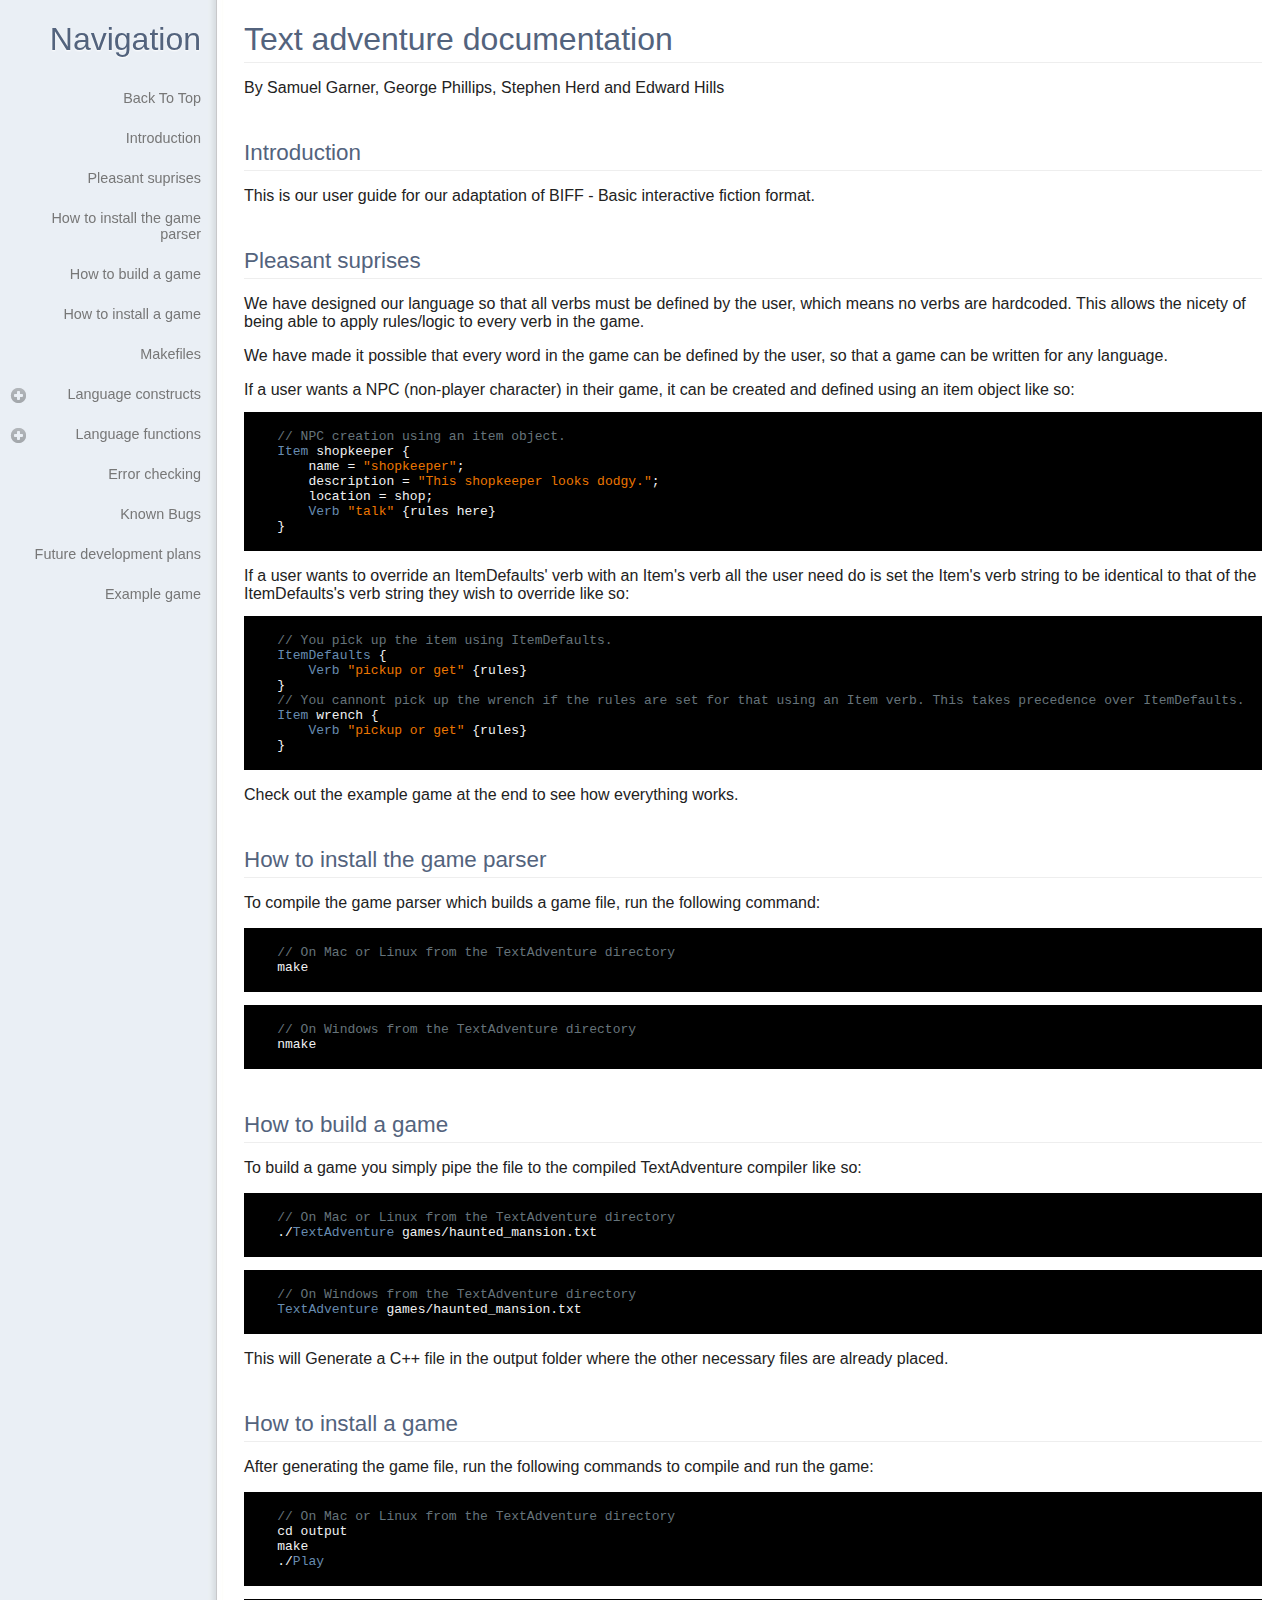
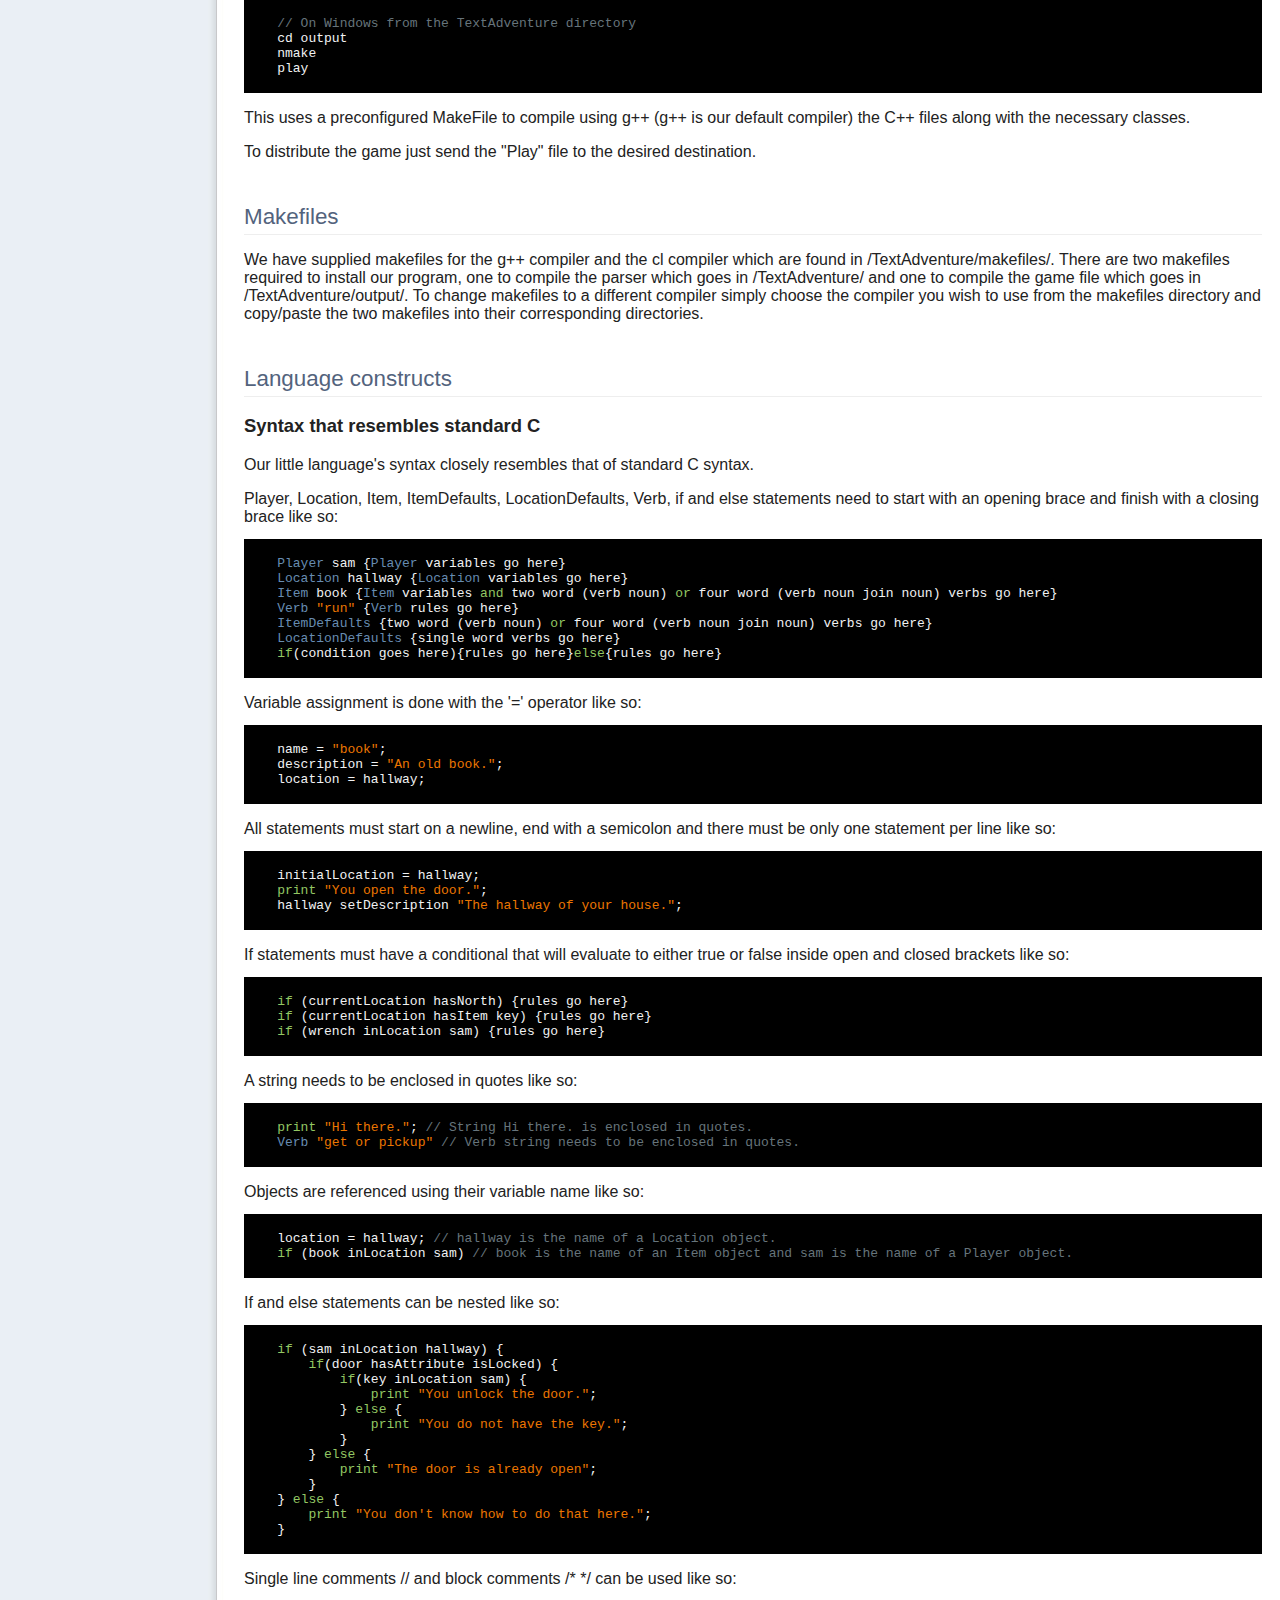
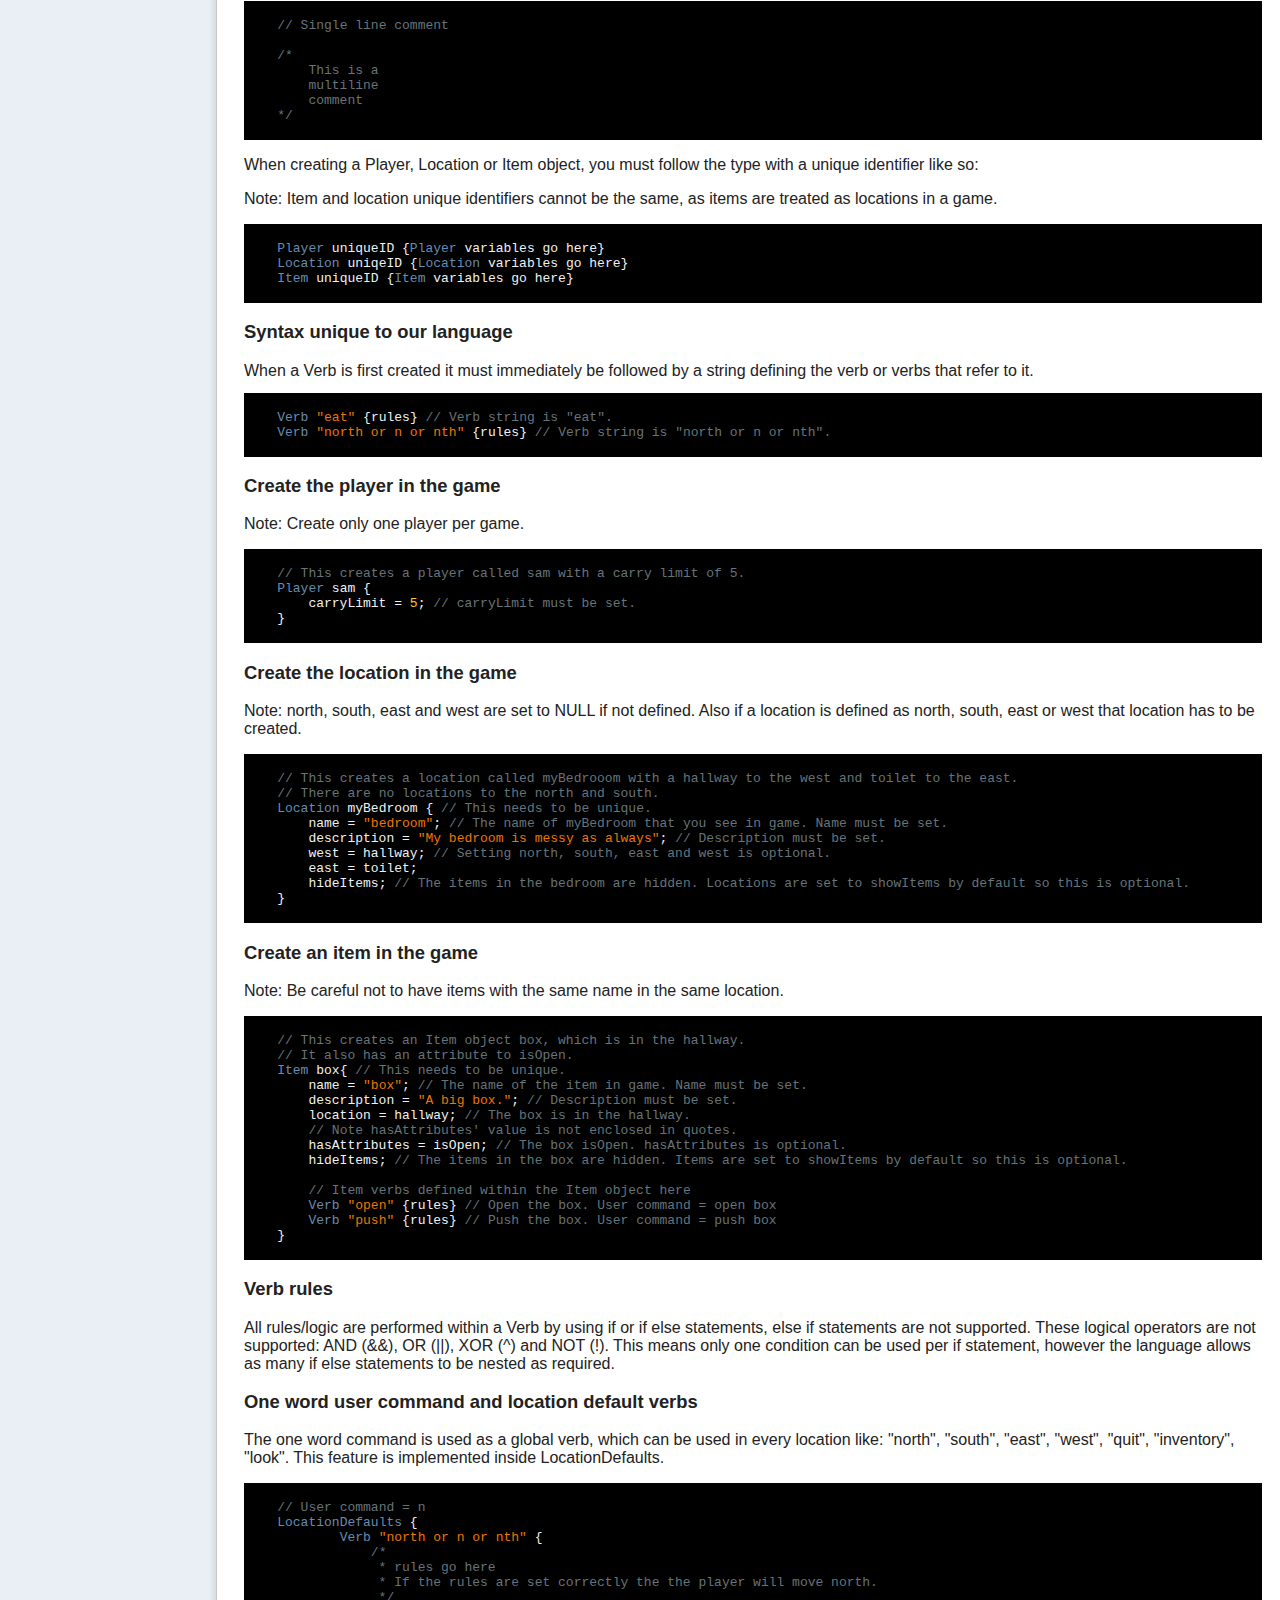
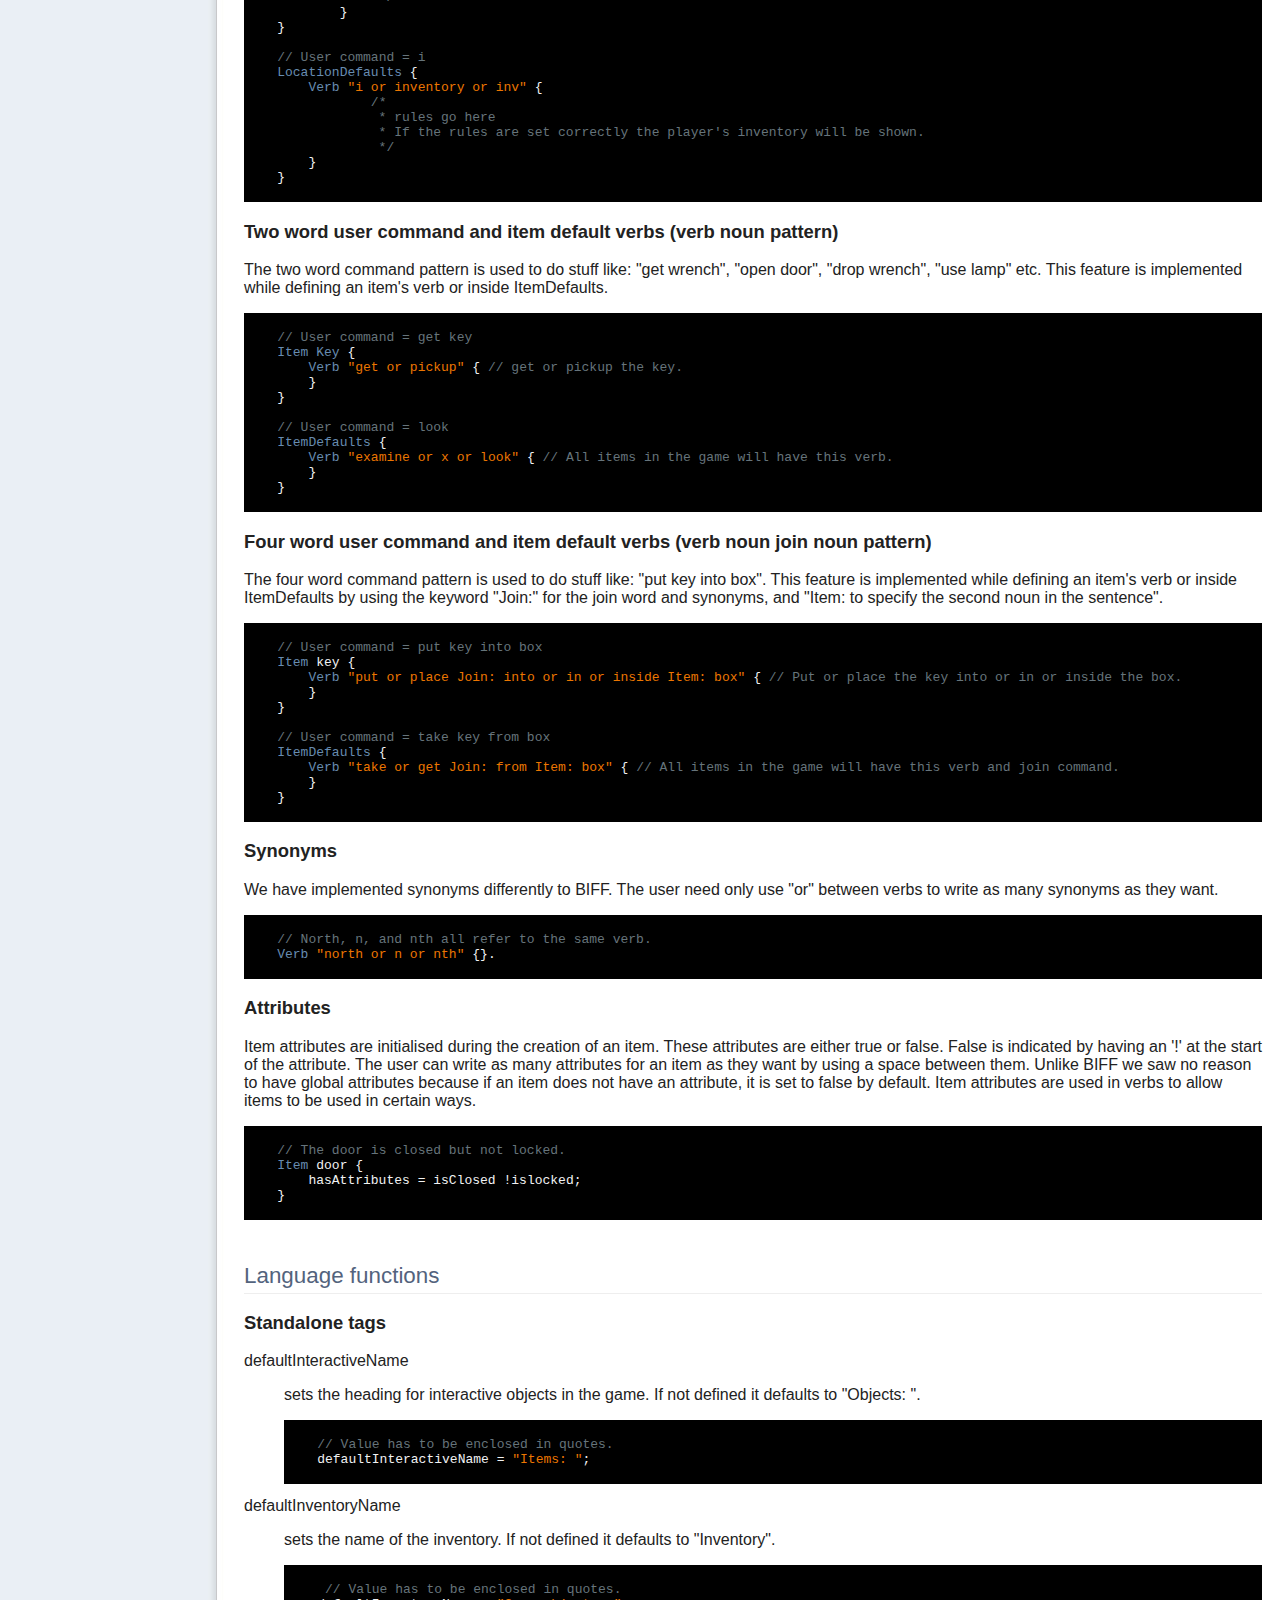
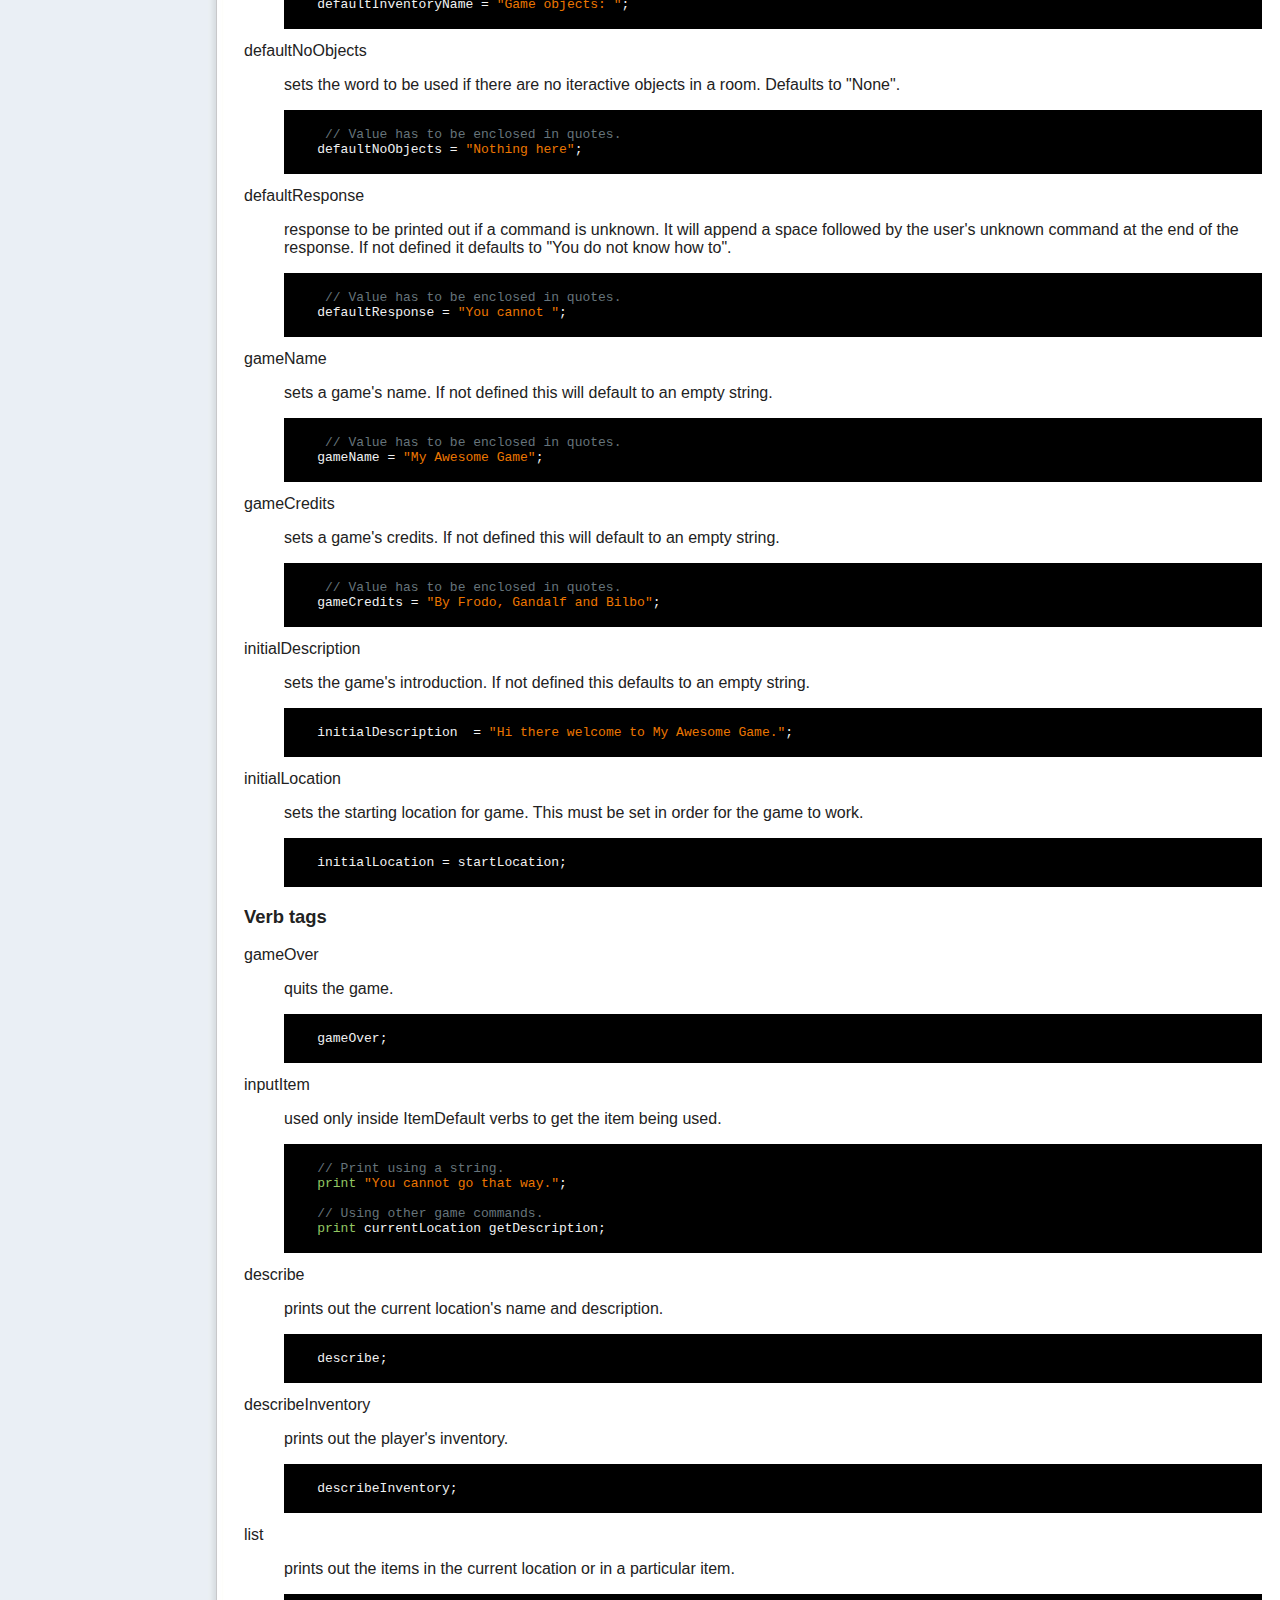
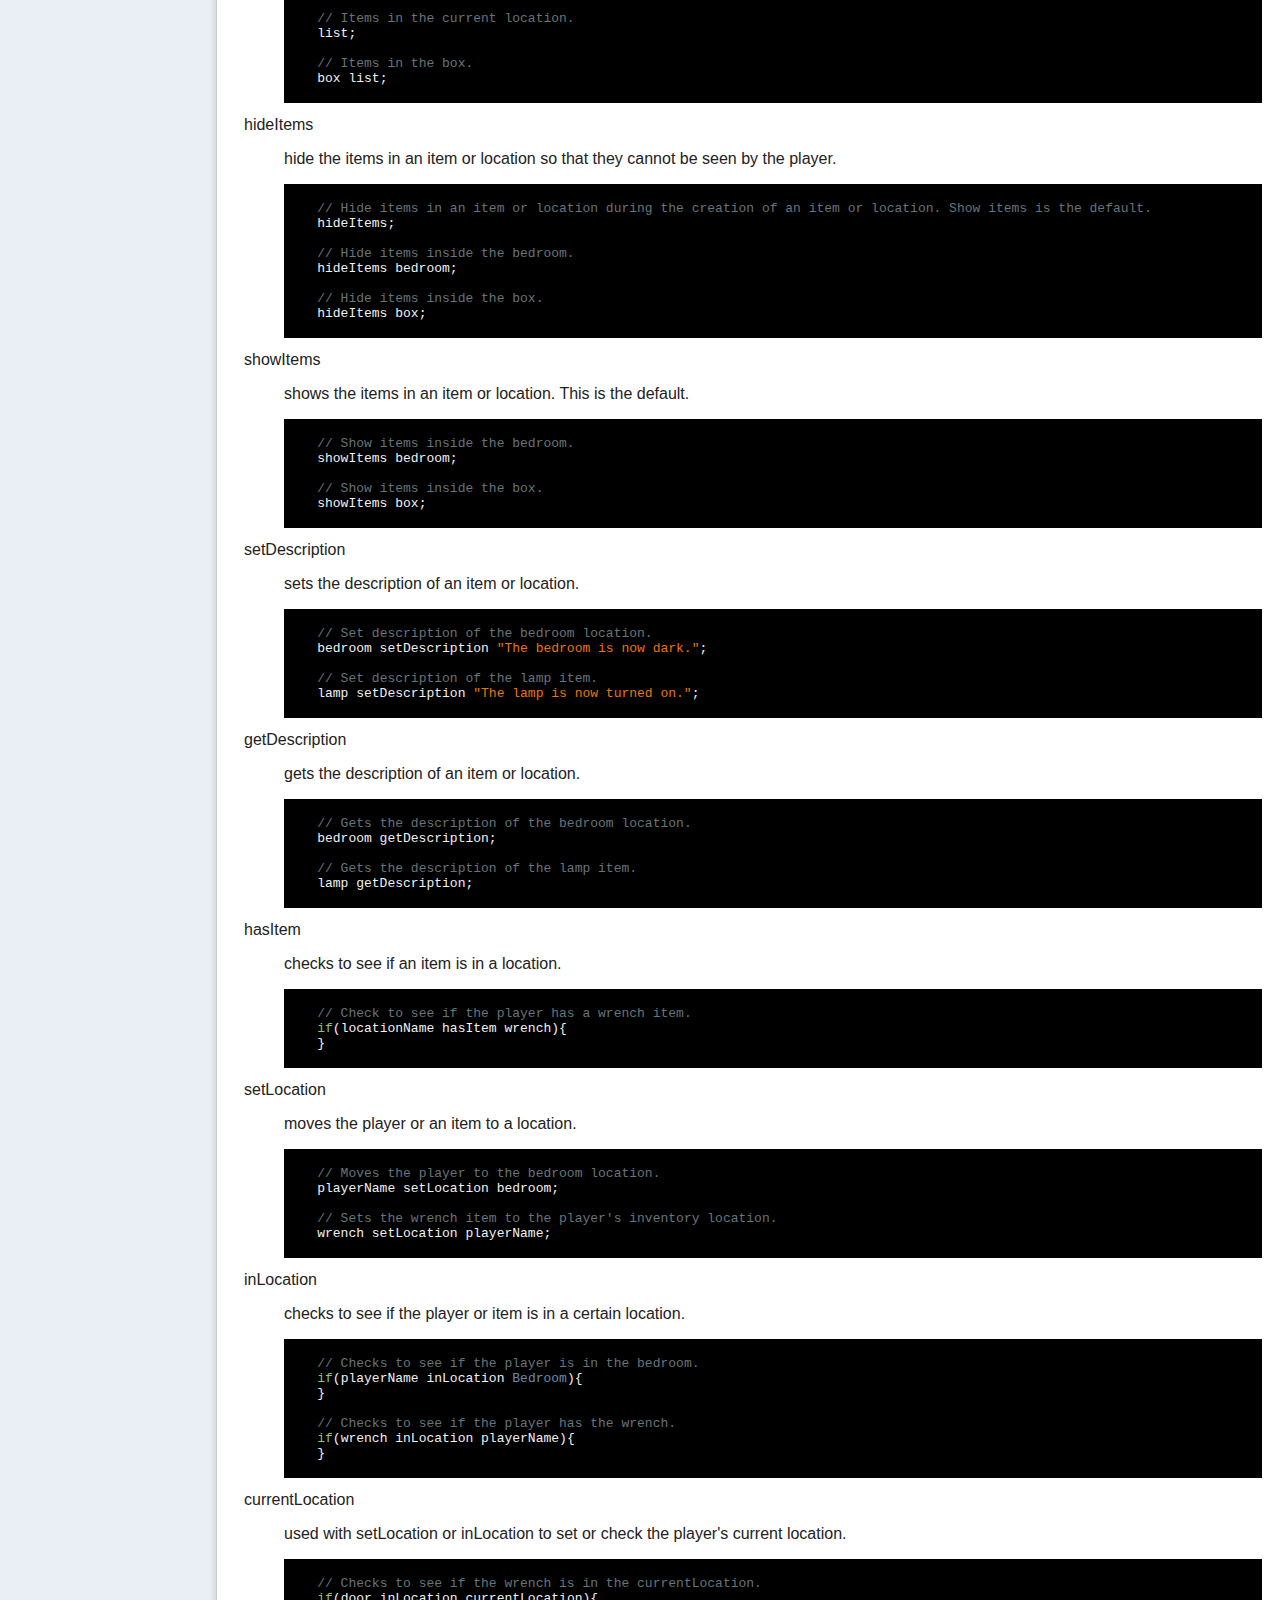
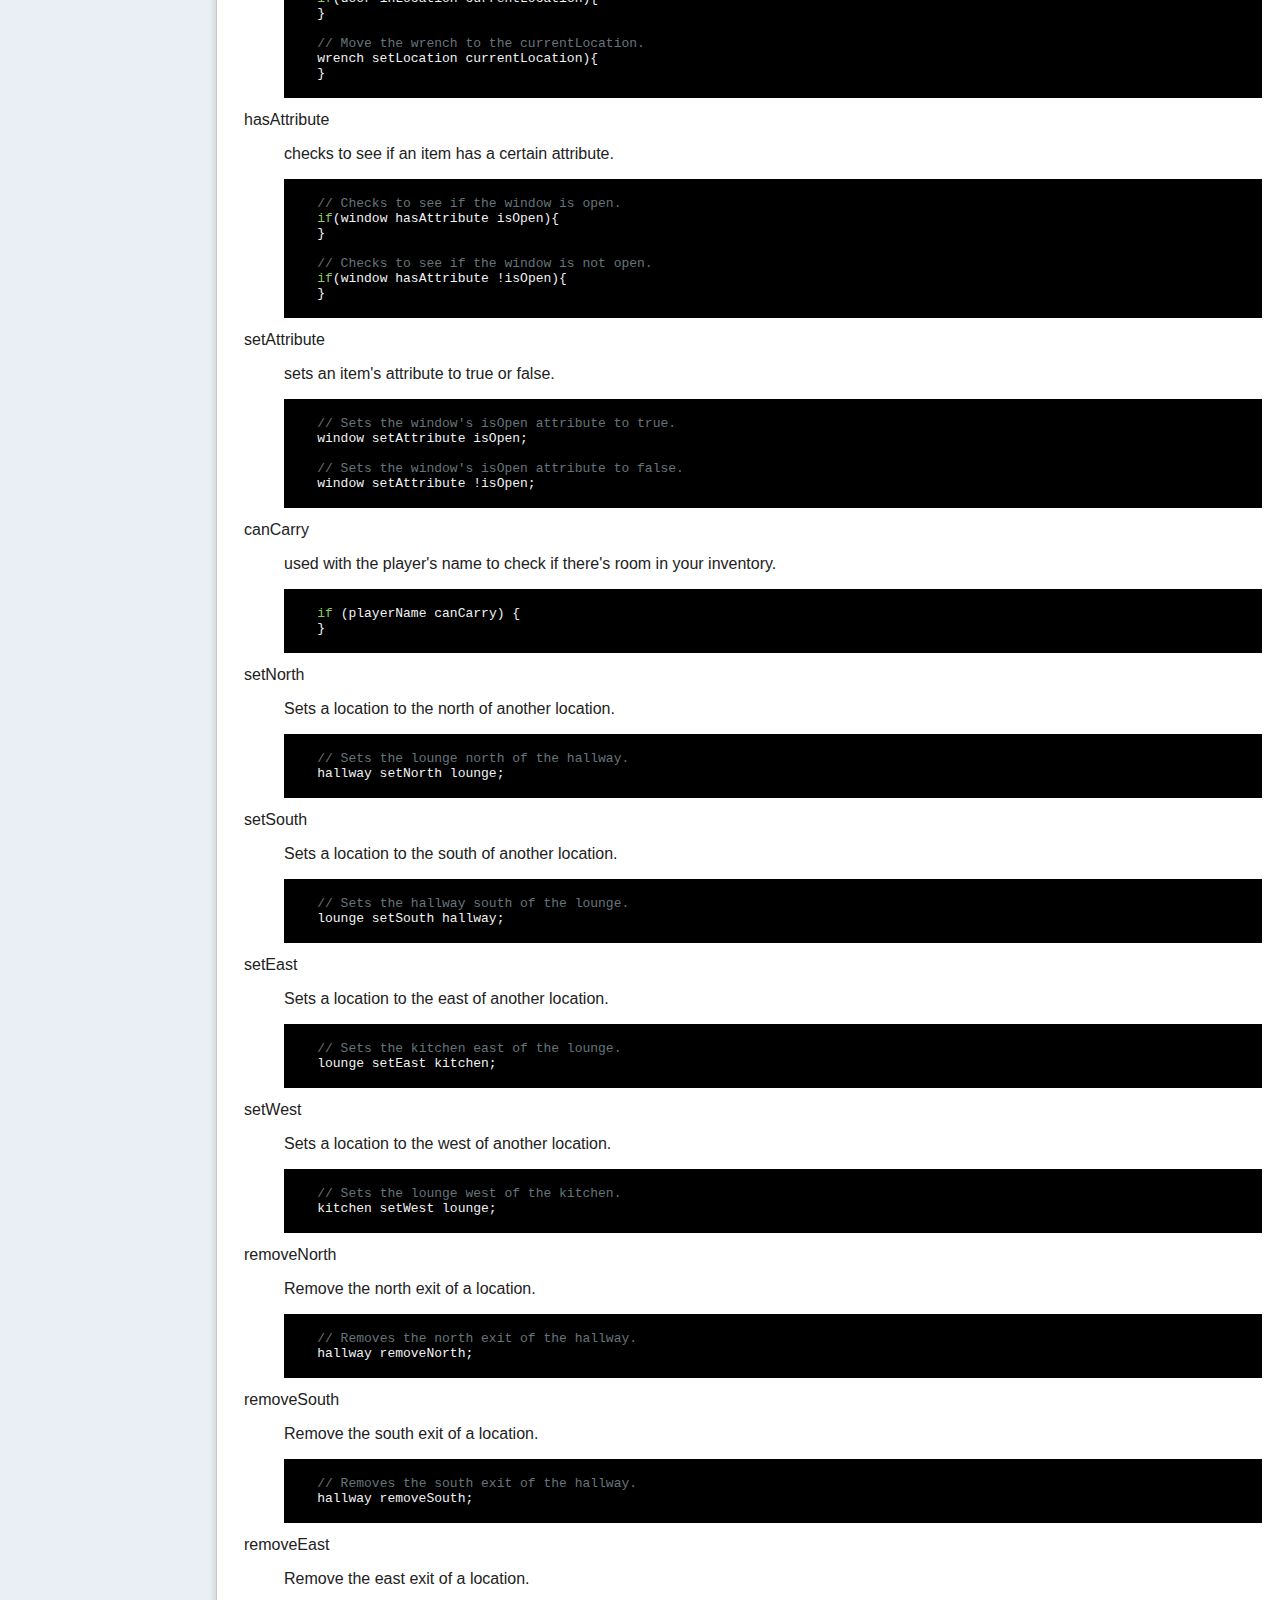
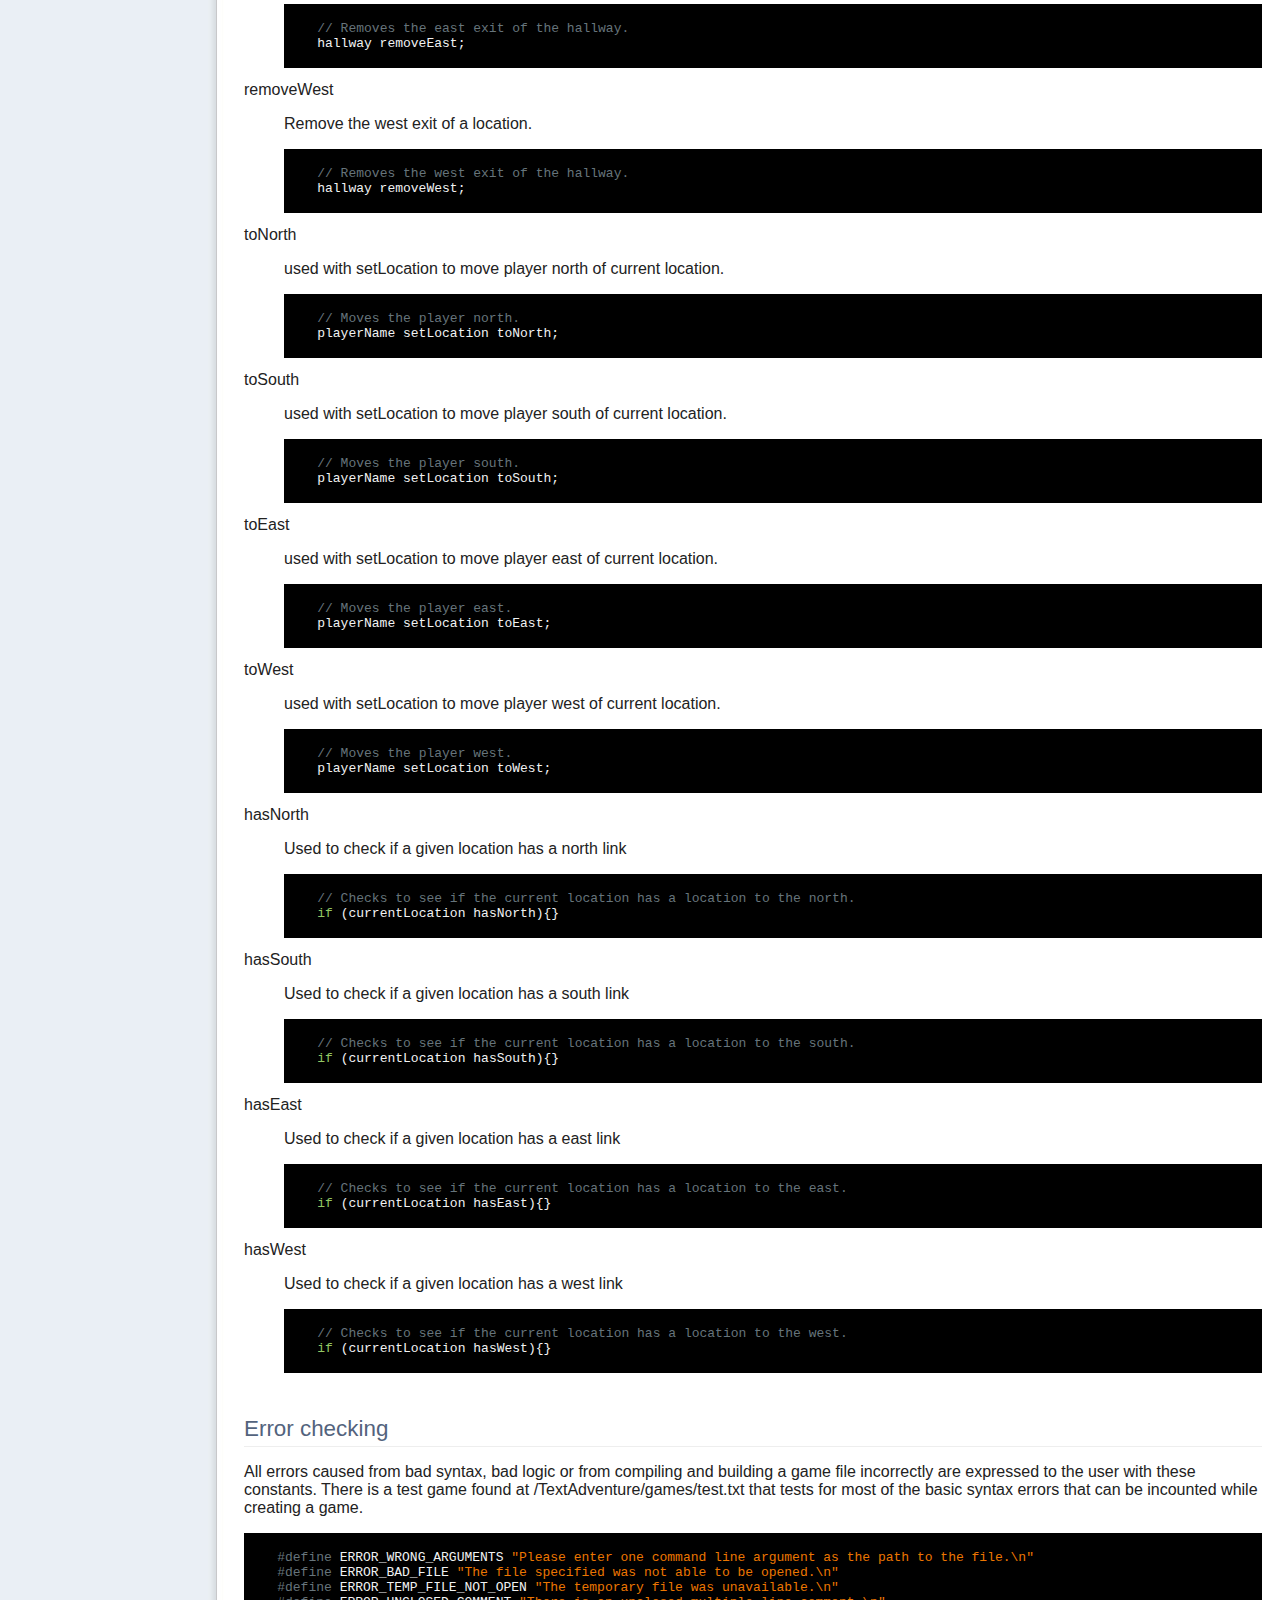
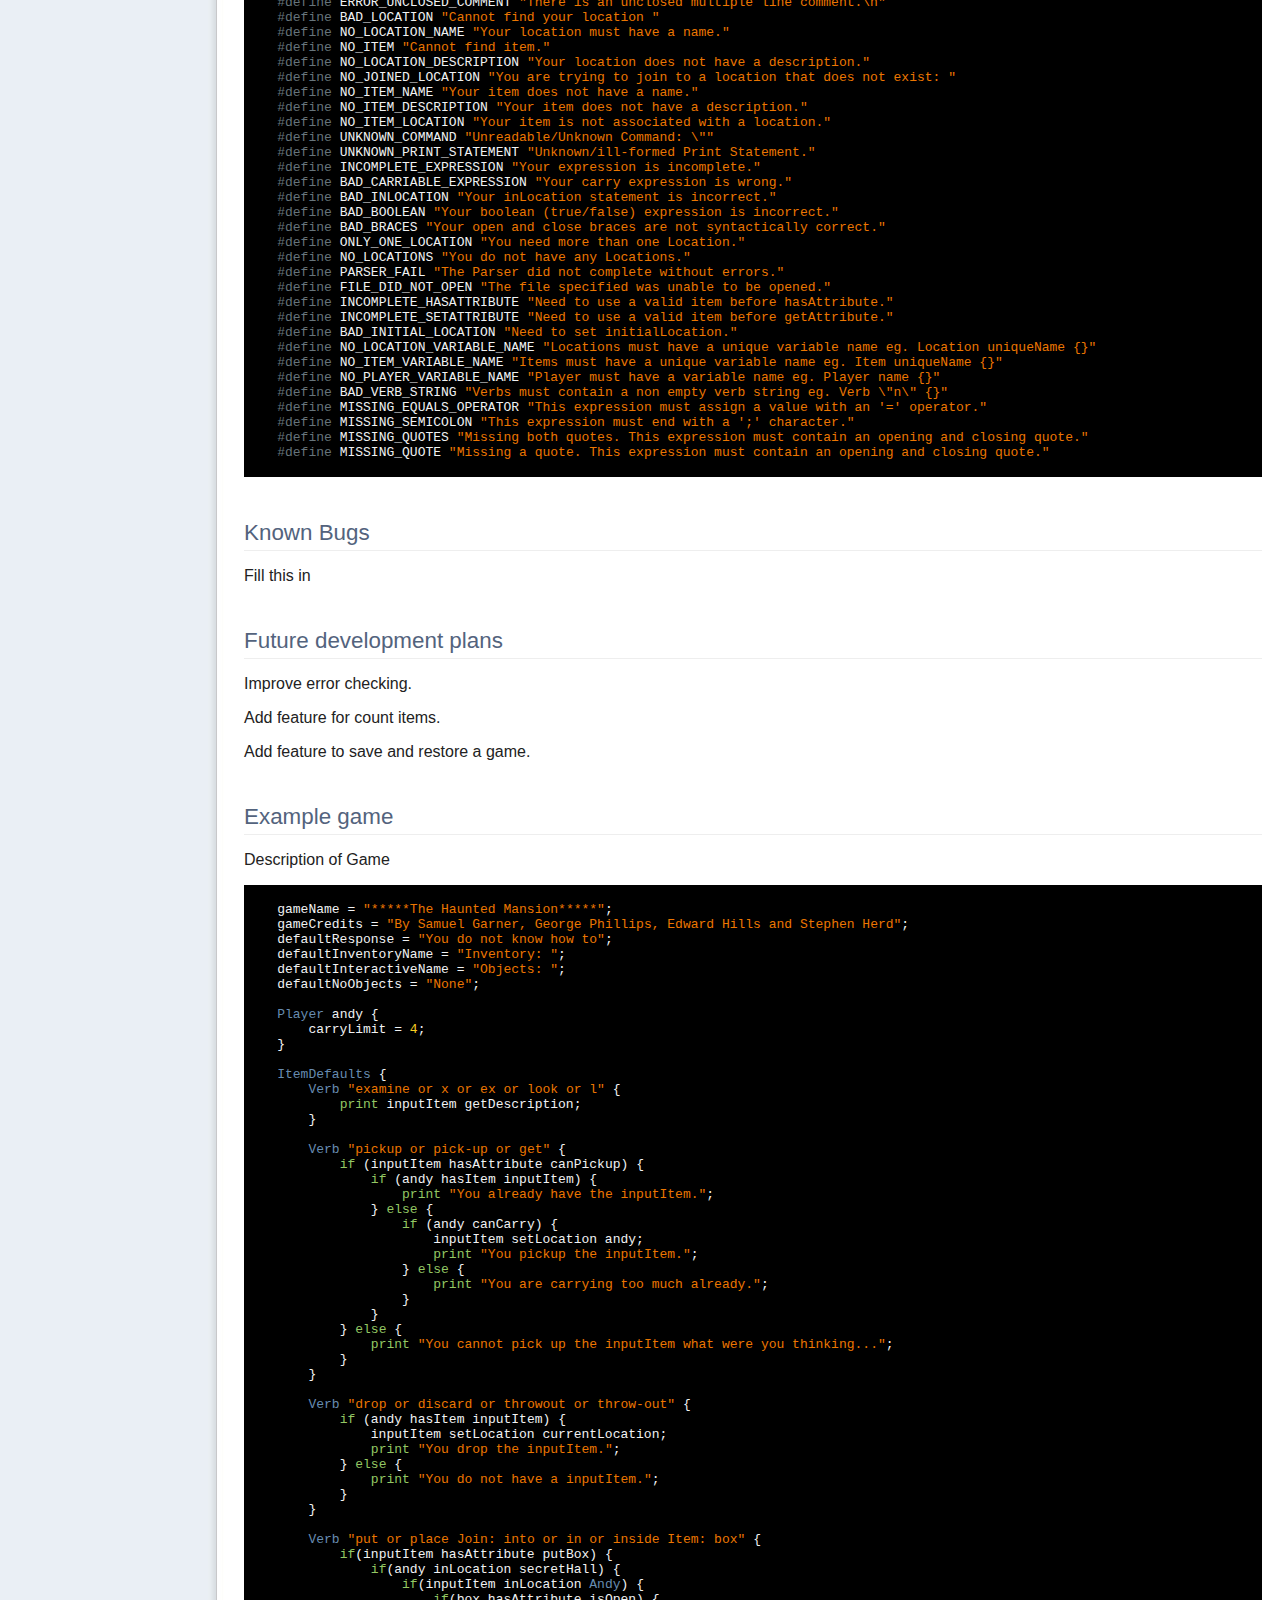
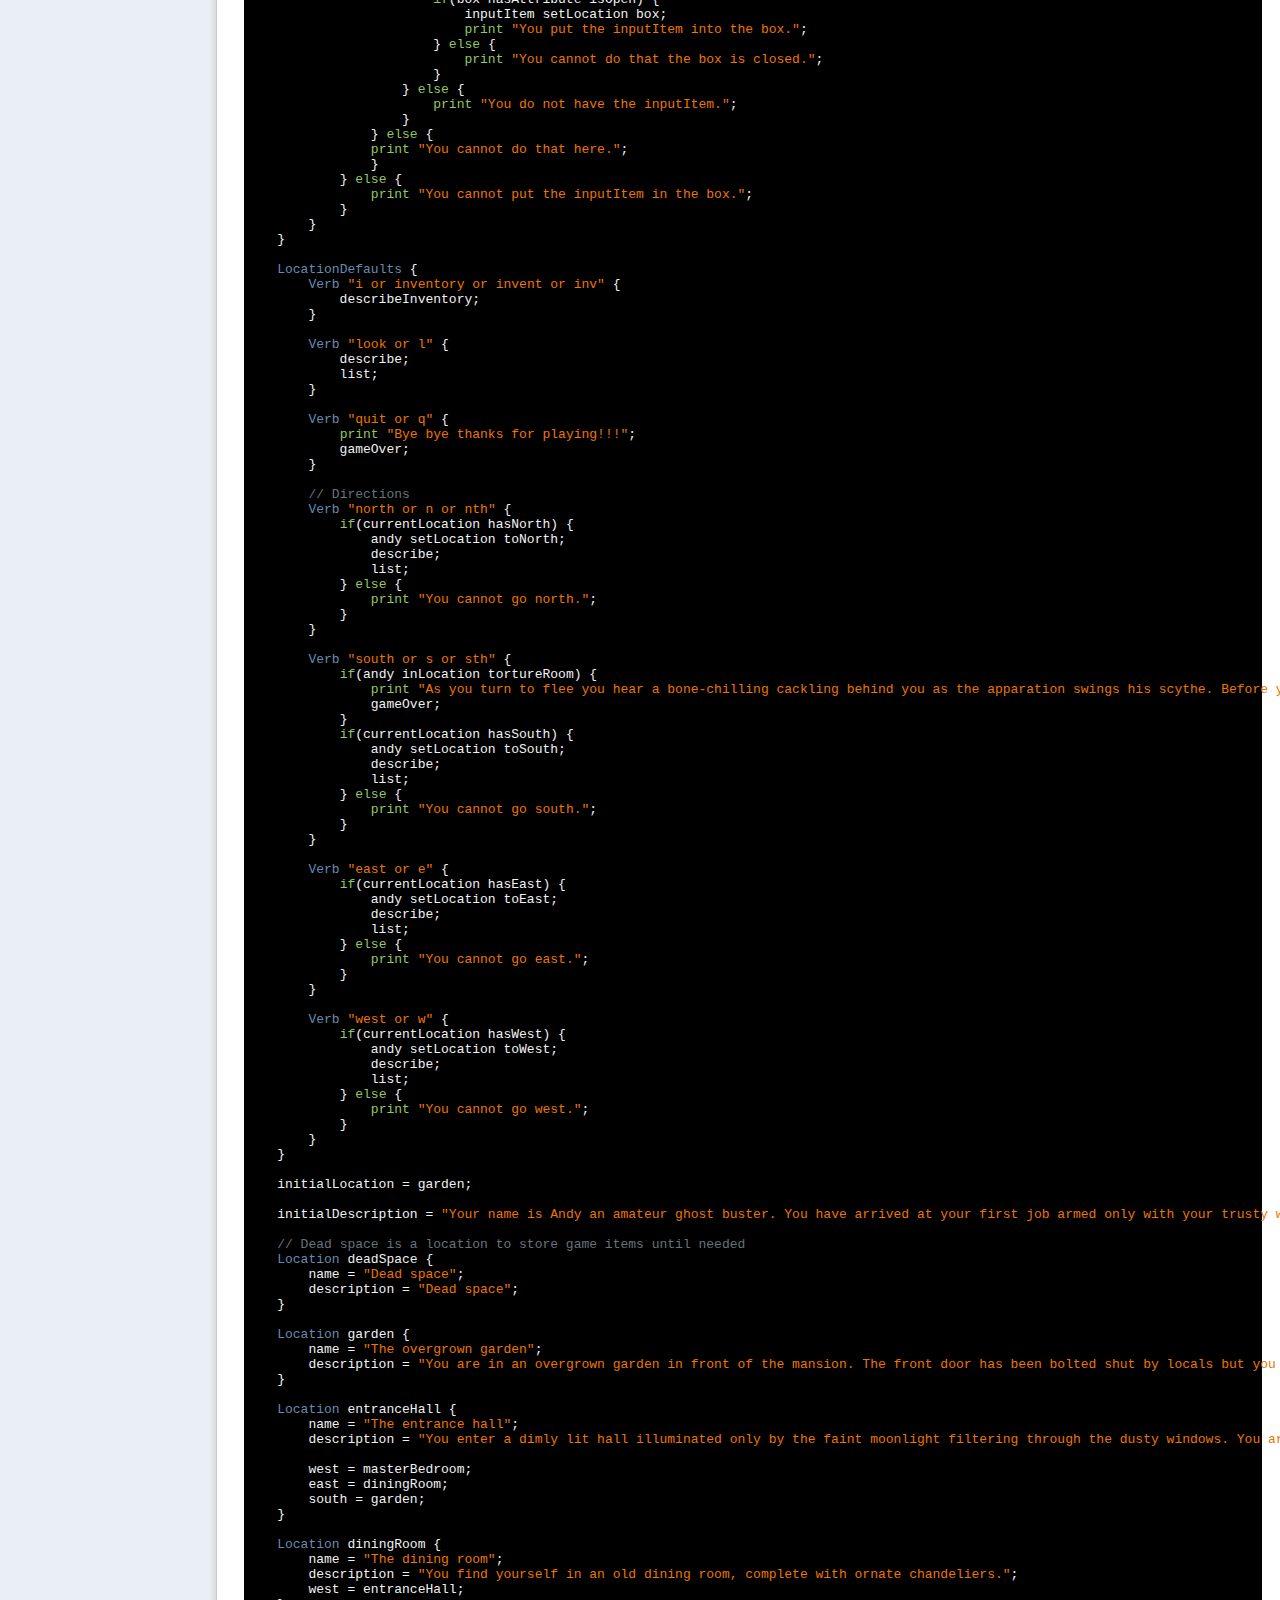
==== documentation/index.html @ 8a7d35db "We update to doc" ====
<!DOCTYPE HTML>
<html>
  <head>
    <meta http-equiv="content-type" content="text/html; charset=UTF-8">
    <link href="styles/prettify.css" type="text/css" rel="stylesheet" />
    <link href="styles/theme.css" type="text/css" rel="stylesheet" />
    <link href="styles/style.css" type="text/css" rel="stylesheet" />
    <script type="text/javascript" src="scripts/prettify.js"></script>
    <script type="text/javascript" src="scripts/jquery.js"></script>
    <script type="text/javascript" src="scripts/docify.js"></script>
    <title>TextAdventure Documentation</title>
  </head>
  <body>
    <h1>Text adventure documentation</h1>
    <p>By Samuel Garner, George Phillips, Stephen Herd and Edward Hills</p>

    <h2>Introduction</h2>
	<p>This is our user guide for our adaptation of BIFF - Basic interactive fiction format.</p>

    <h2>Pleasant suprises</h2>
	<ul>
      <li>We have designed our language so that all verbs must be defined by the user, which means no verbs are hardcoded. This allows the nicety of being able to apply rules/logic to every verb in the game.</li>
	  <li>We have made it possible that every word in the game can be defined by the user, so that a game can be written for any language.</li>
	  <li>If a user wants a NPC (non-player character) in their game, it can be created and defined using an item object like so:
	    <code>
    // NPC creation using an item object.
    Item shopkeeper {
        name = "shopkeeper";
        description = "This shopkeeper looks dodgy.";
        location = shop;
        Verb "talk" {rules here}
    }
	    </code>
	  </li>
	  <li>If a user wants to override an ItemDefaults' verb with an Item's verb all the user need do is set the Item's verb string to be identical to that of the ItemDefaults's verb string 
	  they wish to override like so:
	    <code>
    // You pick up the item using ItemDefaults.   
    ItemDefaults {
        Verb "pickup or get" {rules} 
    }
    // You cannont pick up the wrench if the rules are set for that using an Item verb. This takes precedence over ItemDefaults.
    Item wrench {
        Verb "pickup or get" {rules} 
    }
	    </code>
	  </li>
	</ul>
	<p>Check out the example game at the end to see how everything works.</p>
	
	<h2>How to install the game parser</h2>    
	<p>To compile the game parser which builds a game file, run the following command: </p>
	<code> 
    // On Mac or Linux from the TextAdventure directory
    make
    </code>
	<code> 
    // On Windows from the TextAdventure directory
    nmake
	</code>
	
	<h2>How to build a game</h2>    
	<p>To build a game you simply pipe the file to the compiled TextAdventure compiler like so: </p>
    <code> 
    // On Mac or Linux from the TextAdventure directory
    ./TextAdventure games/haunted_mansion.txt
    </code>
	<code> 
    // On Windows from the TextAdventure directory
    TextAdventure games/haunted_mansion.txt
    </code>
    <p>This will Generate a C++ file in the output folder where the other necessary files are already placed.</p>

	<h2>How to install a game</h2>    
	<p>After generating the game file, run the following commands to compile and run the game: </p>
	<code>
    // On Mac or Linux from the TextAdventure directory
    cd output
    make
    ./Play
    </code>
	<code>
    // On Windows from the TextAdventure directory
    cd output
    nmake
    play
    </code>
	
    <p>This uses a preconfigured MakeFile to compile using g++ (g++ is our default compiler) the C++ files along with the necessary classes.</p>
    <p>To distribute the game just send the "Play" file to the desired destination.</p>
    
	<h2>Makefiles</h2>
	<p>We have supplied makefiles for the g++ compiler and the cl compiler which are found in /TextAdventure/makefiles/. There are two makefiles 
	required to install our program, one to compile the parser which goes in /TextAdventure/ and one to compile the game file which 
	goes in /TextAdventure/output/. To change makefiles to a different compiler simply choose the compiler you wish to 
	use from the makefiles directory and copy/paste the two makefiles into their corresponding directories.</p>
    
	<h2>Language constructs</h2>
	
    <h3>Syntax that resembles standard C</h3>
    <p>Our little language's syntax closely resembles that of standard C syntax.</p>
	<ul>
	  <li>Player, Location, Item, ItemDefaults, LocationDefaults, Verb, if and else statements need to start with an opening brace and finish 
	    with a closing brace like so:
		<code>
    Player sam {Player variables go here}
    Location hallway {Location variables go here}
    Item book {Item variables and two word (verb noun) or four word (verb noun join noun) verbs go here}
    Verb "run" {Verb rules go here}
    ItemDefaults {two word (verb noun) or four word (verb noun join noun) verbs go here}
    LocationDefaults {single word verbs go here}
    if(condition goes here){rules go here}else{rules go here}
        </code>
	  </li>
	  <li>Variable assignment is done with the '=' operator like so:
	    <code>
    name = "book";
    description = "An old book.";
    location = hallway;
        </code>
	  </li>
	  <li>All statements must start on a newline, end with a semicolon and there must be only one statement per line like so:
	    <code>
    initialLocation = hallway;
    print "You open the door.";
    hallway setDescription "The hallway of your house.";
        </code>
	  </li>
	  <li>If statements must have a conditional that will evaluate to either true or false inside open and closed brackets like so:
	    <code>
    if (currentLocation hasNorth) {rules go here}
    if (currentLocation hasItem key) {rules go here}
    if (wrench inLocation sam) {rules go here}
        </code>
	  </li>
	  <li>A string needs to be enclosed in quotes like so:
        <code>
    print "Hi there."; // String Hi there. is enclosed in quotes.
    Verb "get or pickup" // Verb string needs to be enclosed in quotes.
        </code>
	  </li>
	  <li>Objects are referenced using their variable name like so:
        <code>
    location = hallway; // hallway is the name of a Location object.
    if (book inLocation sam) // book is the name of an Item object and sam is the name of a Player object.
        </code>
	  </li>
	  <li>If and else statements can be nested like so:
	    <code>
    if (sam inLocation hallway) {
        if(door hasAttribute isLocked) {
            if(key inLocation sam) {
                print "You unlock the door.";
            } else {
                print "You do not have the key.";
            }
        } else {
            print "The door is already open";
        }
    } else {
        print "You don't know how to do that here.";
    }
		</code>
	  </li>   
	  <li>Single line comments // and block comments /* */ can be used like so:
	    <code>
    // Single line comment
    
    /*
        This is a
        multiline   
        comment
    */
       </code> 
	  </li>
      <li>When creating a Player, Location or Item object, you must follow the type with a unique identifier like so:
		<p>Note: Item and location unique identifiers cannot be the same, as items are treated as locations in a game.</p>
		<code>
    Player uniqueID {Player variables go here}
    Location uniqeID {Location variables go here}
    Item uniqueID {Item variables go here}
		</code>
      </li>
    </ul>
	
	<h3>Syntax unique to our language</h3>
	<ul>
	  <li>When a Verb is first created it must immediately be followed by a string defining the verb or verbs that refer to it.
	    <code>
    Verb "eat" {rules} // Verb string is "eat".
    Verb "north or n or nth" {rules} // Verb string is "north or n or nth".
		</code>
	  </li>
	</ul>
	
	<h3>Create the player in the game</h3>
    <p>Note: Create only one player per game.</p>
	  <code> 
    // This creates a player called sam with a carry limit of 5.
    Player sam {
        carryLimit = 5; // carryLimit must be set.
    }
     </code>

    <h3>Create the location in the game</h3>
    <p>Note: north, south, east and west are set to NULL if not defined. Also if a location is defined as north, south, east or west that location has to be created.</p>

    <code> 
    // This creates a location called myBedrooom with a hallway to the west and toilet to the east.    
    // There are no locations to the north and south.
    Location myBedroom { // This needs to be unique.
        name = "bedroom"; // The name of myBedroom that you see in game. Name must be set.
        description = "My bedroom is messy as always"; // Description must be set.
        west = hallway; // Setting north, south, east and west is optional.
        east = toilet;
        hideItems; // The items in the bedroom are hidden. Locations are set to showItems by default so this is optional.
    }
    </code>

    <h3>Create an item in the game</h3>
    <p>Note: Be careful not to have items with the same name in the same location.</p>

    <code> 
    // This creates an Item object box, which is in the hallway. 
    // It also has an attribute to isOpen.
    Item box{ // This needs to be unique.
        name = "box"; // The name of the item in game. Name must be set.
        description = "A big box."; // Description must be set.
        location = hallway; // The box is in the hallway.
        // Note hasAttributes' value is not enclosed in quotes.
        hasAttributes = isOpen; // The box isOpen. hasAttributes is optional.
        hideItems; // The items in the box are hidden. Items are set to showItems by default so this is optional.
        
        // Item verbs defined within the Item object here
        Verb "open" {rules} // Open the box. User command = open box
        Verb "push" {rules} // Push the box. User command = push box
    }
    </code>
   
    <h3>Verb rules</h3>
	<p>All rules/logic are performed within a Verb by using if or if else statements, else if statements are not supported. These logical operators 
	are not supported: AND (&#38;&#38;), OR (||), XOR (^) and NOT (!). This means only one condition can be used per if statement, however the language
	allows as many if else statements to be nested as required.</p>
	
	<h3>One word user command and location default verbs</h3>
	<p>The one word command is used as a global verb, which can be used in every location like: "north", "south", "east", "west", "quit", "inventory", "look". This feature is implemented inside LocationDefaults.</p>
	
	<code> 
    // User command = n
    LocationDefaults {
            Verb "north or n or nth" {
                /*
                 * rules go here
                 * If the rules are set correctly the the player will move north.
                 */
            } 
    }

    // User command = i
    LocationDefaults {
        Verb "i or inventory or inv" {
                /*
                 * rules go here
                 * If the rules are set correctly the player's inventory will be shown.
                 */
        } 
    }
    </code>

    <h3>Two word user command and item default verbs (verb noun pattern)</h3>
    <p>The two word command pattern is used to do stuff like: "get wrench", "open door", "drop wrench", "use lamp" etc. This feature is implemented while defining
an item's verb or inside ItemDefaults.</p>
    <code>
    // User command = get key
    Item Key {
        Verb "get or pickup" { // get or pickup the key.
        } 
    }

    // User command = look
    ItemDefaults {
        Verb "examine or x or look" { // All items in the game will have this verb.
        }
    }
    </code>

    <h3>Four word user command and item default verbs (verb noun join noun pattern)</h3>
    <p>The four word command pattern is used to do stuff like: "put key into box". This feature is implemented while defining an item's verb or inside ItemDefaults
by using the keyword "Join:" for the join word and synonyms, and "Item: to specify the second noun in the sentence".</p>
    <code>
    // User command = put key into box
    Item key {
        Verb "put or place Join: into or in or inside Item: box" { // Put or place the key into or in or inside the box.
        }
    }

    // User command = take key from box
    ItemDefaults {
        Verb "take or get Join: from Item: box" { // All items in the game will have this verb and join command.
        }
    } 
    </code>

    <h3>Synonyms</h3>
    <p>We have implemented synonyms differently to BIFF. The user need only use "or" between verbs to write as many synonyms as they want.</p>
    <code>
    // North, n, and nth all refer to the same verb.
    Verb "north or n or nth" {}.
    </code>

    <h3>Attributes</h3>
    <p>Item attributes are initialised during the creation of an item. These attributes are either true or false. False is indicated by having an '!' at the start of the attribute. The user can write as many attributes for an item as they want by using a space between them. Unlike BIFF we saw no reason to have global attributes because if an item does not have an attribute, it is set to false by default. Item attributes are used in verbs to allow items to be used in certain ways.</p>
    <code>
    // The door is closed but not locked.
    Item door {
        hasAttributes = isClosed !islocked;
    } 
    </code>

    <h2>Language functions</h2>
    <h3> Standalone tags </h3>
    <dl>
      <dt>defaultInteractiveName</dt>
        <dd>
            <p>sets the heading for interactive objects in the game. If not defined it defaults to "Objects: ".</p>
            <code>
    // Value has to be enclosed in quotes.
    defaultInteractiveName = "Items: ";
            </code>
        </dd>
     <dt>defaultInventoryName</dt>
        <dd>
            <p>sets the name of the inventory. If not defined it defaults to "Inventory".</p>
            <code>
     // Value has to be enclosed in quotes.
    defaultInventoryName = "Game objects: ";
            </code>
        </dd>
        <dt>defaultNoObjects</dt>
        <dd>
            <p>sets the word to be used if there are no iteractive objects in a room. Defaults to "None".</p>
            <code>
     // Value has to be enclosed in quotes.
    defaultNoObjects = "Nothing here";
            </code>
        </dd>
        <dt>defaultResponse</dt>
        <dd>
            <p>response to be printed out if a command is unknown. It will append a space followed by the user's unknown command at the end of the response.
If not defined it defaults to "You do not know how to".</p>
            <code>
     // Value has to be enclosed in quotes.
    defaultResponse = "You cannot ";
            </code>
        </dd>
        <dt>gameName</dt>
        <dd>
            <p>sets a game's name. If not defined this will default to an empty string.</p>
            <code>
     // Value has to be enclosed in quotes.
    gameName = "My Awesome Game";
            </code>
        </dd>
        <dt>gameCredits</dt>
        <dd>
            <p>sets a game's credits. If not defined this will default to an empty string.</p>
            <code>
     // Value has to be enclosed in quotes.
    gameCredits = "By Frodo, Gandalf and Bilbo";
            </code>
        </dd>
        <dt>initialDescription</dt>
        <dd>
            <p>sets the game's introduction. If not defined this defaults to an empty string.</p>
            <code>
    initialDescription  = "Hi there welcome to My Awesome Game.";
            </code>
        </dd>
        <dt>initialLocation</dt>
        <dd>
            <p>sets the starting location for game. This must be set in order for the game to work.</p>
            <code>
    initialLocation = startLocation;
            </code>
        </dd>
    </dl>

    <h3> Verb tags </h3>
    <dl>
        <dt>gameOver</dt>
        <dd>
            <p>quits the game.</p>
            <code>
    gameOver;
            </code>
        </dd>
        <dt>inputItem</dt>
        <dd>
            <p>used only inside ItemDefault verbs to get the item being used. </p>
            <code>
    // Print using a string.    
    print "You cannot go that way."; 
    
    // Using other game commands.
    print currentLocation getDescription; 
            </code>
        </dd>
        <dt>describe</dt>
        <dd>
            <p>prints out the current location's name and description.</p>
            <code>
    describe;
            </code>
        </dd>
        <dt>describeInventory</dt>
        <dd>
            <p>prints out the player's inventory.</p>
            <code>
    describeInventory;
            </code>
        </dd>
        <dt>list</dt>
        <dd>
            <p>prints out the items in the current location or in a particular item.</p>
            <code>
    // Items in the current location.
    list;

    // Items in the box.
    box list;
            </code>
        </dd>
        <dt>hideItems</dt>
        <dd>
            <p>hide the items in an item or location so that they cannot be seen by the player.</p>
            <code>
    // Hide items in an item or location during the creation of an item or location. Show items is the default.
    hideItems;

    // Hide items inside the bedroom.
    hideItems bedroom;

    // Hide items inside the box.
    hideItems box;
            </code>
        </dd>
        <dt>showItems</dt>
        <dd>
            <p>shows the items in an item or location. This is the default.</p>
            <code>
    // Show items inside the bedroom.
    showItems bedroom;
    
    // Show items inside the box.
    showItems box;
            </code>
        </dd>
        <dt>setDescription</dt>
        <dd>
            <p>sets the description of an item or location.</p>
            <code>
    // Set description of the bedroom location.
    bedroom setDescription "The bedroom is now dark.";

    // Set description of the lamp item.
    lamp setDescription "The lamp is now turned on.";
            </code>
        </dd>
        <dt>getDescription</dt>
        <dd>
            <p>gets the description of an item or location.</p>
            <code>
    // Gets the description of the bedroom location.    
    bedroom getDescription;

    // Gets the description of the lamp item.
    lamp getDescription;
            </code>
        </dd>
        <dt>hasItem</dt>
        <dd>
            <p>checks to see if an item is in a location.</p>
            <code>
    // Check to see if the player has a wrench item. 
    if(locationName hasItem wrench){
    } 
            </code>
        </dd>
        <dt>setLocation</dt>
        <dd>
            <p>moves the player or an item to a location.</p>
            <code>
    // Moves the player to the bedroom location.
    playerName setLocation bedroom;

    // Sets the wrench item to the player's inventory location.
    wrench setLocation playerName;
            </code>
        </dd>
        <dt>inLocation</dt>
        <dd>
            <p> checks to see if the player or item is in a certain location.</p>
            <code>
    // Checks to see if the player is in the bedroom.
    if(playerName inLocation Bedroom){
    }

    // Checks to see if the player has the wrench.
    if(wrench inLocation playerName){
    }
            </code>
        </dd>
        <dt>currentLocation</dt>
        <dd>
            <p>used with setLocation or inLocation to set or check the player's current location.</p>
            <code>
    // Checks to see if the wrench is in the currentLocation.
    if(door inLocation currentLocation){
    }

    // Move the wrench to the currentLocation.
    wrench setLocation currentLocation){
    }
            </code>
        </dd>
        <dt>hasAttribute</dt>
        <dd>
            <p>checks to see if an item has a certain attribute.</p>
            <code>
    // Checks to see if the window is open.
    if(window hasAttribute isOpen){
    }

    // Checks to see if the window is not open.
    if(window hasAttribute !isOpen){
    }
            </code>
        </dd>
        <dt>setAttribute</dt>
        <dd>
            <p>sets an item's attribute to true or false.</p>
            <code>
    // Sets the window's isOpen attribute to true.
    window setAttribute isOpen;

    // Sets the window's isOpen attribute to false.
    window setAttribute !isOpen;
            </code>
        </dd>
        <dt>canCarry</dt>
        <dd>
            <p>used with the player's name to check if there's room in your inventory.</p>
            <code>
    if (playerName canCarry) {
    }
            </code>
        </dd>
        <dt>setNorth</dt>
        <dd>
            <p>Sets a location to the north of another location.</p>
            <code>
    // Sets the lounge north of the hallway.
    hallway setNorth lounge;
            </code>
        </dd>
		<dt>setSouth</dt>
        <dd>
            <p>Sets a location to the south of another location.</p>
            <code>
    // Sets the hallway south of the lounge.
    lounge setSouth hallway;
            </code>
        </dd>
		<dt>setEast</dt>
        <dd>
            <p>Sets a location to the east of another location.</p>
            <code>
    // Sets the kitchen east of the lounge.
    lounge setEast kitchen;
            </code>
        </dd>
		<dt>setWest</dt>
        <dd>
            <p>Sets a location to the west of another location.</p>
            <code>
    // Sets the lounge west of the kitchen.
    kitchen setWest lounge;
            </code>
        </dd>
		<dt>removeNorth</dt>
        <dd>
            <p>Remove the north exit of a location.</p>
            <code>
    // Removes the north exit of the hallway.
    hallway removeNorth;
            </code>
        </dd>
		<dt>removeSouth</dt>
        <dd>
            <p>Remove the south exit of a location.</p>
            <code>
    // Removes the south exit of the hallway.
    hallway removeSouth;
            </code>
        </dd>
		<dt>removeEast</dt>
        <dd>
            <p>Remove the east exit of a location.</p>
            <code>
    // Removes the east exit of the hallway.
    hallway removeEast;
            </code>
        </dd>
		<dt>removeWest</dt>
        <dd>
            <p>Remove the west exit of a location.</p>
            <code>
    // Removes the west exit of the hallway.
    hallway removeWest;
            </code>
        </dd>
        <dt>toNorth</dt>
        <dd>
            <p>used with setLocation to move player north of current location.</p>
            <code>
    // Moves the player north.
    playerName setLocation toNorth;
            </code>
        </dd>
        <dt>toSouth</dt>
        <dd>
            <p>used with setLocation to move player south of current location.</p>
            <code>
    // Moves the player south.
    playerName setLocation toSouth;
            </code>
        </dd>
        <dt>toEast</dt>
        <dd>
            <p>used with setLocation to move player east of current location.</p>
            <code>
    // Moves the player east.
    playerName setLocation toEast;
            </code>
        </dd>
        <dt>toWest</dt>
        <dd>
            <p>used with setLocation to move player west of current location.</p>
            <code>
    // Moves the player west.
    playerName setLocation toWest;
            </code>
        </dd>
        <dt>hasNorth</dt>
        <dd>
            <p>Used to check if a given location has a north link</p>
            <code>
    // Checks to see if the current location has a location to the north.
    if (currentLocation hasNorth){}  	
            </code>
        </dd>
        <dt>hasSouth</dt>
        <dd>
            <p>Used to check if a given location has a south link</p>
            <code>
    // Checks to see if the current location has a location to the south.
    if (currentLocation hasSouth){} 
            </code>
        </dd>
        <dt>hasEast</dt>
        <dd>
            <p>Used to check if a given location has a east link</p>
            <code>
    // Checks to see if the current location has a location to the east.
    if (currentLocation hasEast){} 
            </code>
        </dd>
        <dt>hasWest</dt>
        <dd>
            <p>Used to check if a given location has a west link</p>
            <code>
    // Checks to see if the current location has a location to the west.
    if (currentLocation hasWest){} 
            </code>
        </dd>
    </dl>

    <h2>Error checking</h2>
	<p>All errors caused from bad syntax, bad logic or from compiling and building a game file incorrectly are expressed to the user with these constants.
	There is a test game found at /TextAdventure/games/test.txt that tests for most of the basic syntax errors that can be incounted while creating a game.</p>
	<code>
    #define ERROR_WRONG_ARGUMENTS "Please enter one command line argument as the path to the file.\n"
    #define ERROR_BAD_FILE "The file specified was not able to be opened.\n"
    #define ERROR_TEMP_FILE_NOT_OPEN "The temporary file was unavailable.\n"
    #define ERROR_UNCLOSED_COMMENT "There is an unclosed multiple line comment.\n"
    #define BAD_LOCATION "Cannot find your location "
    #define NO_LOCATION_NAME "Your location must have a name."
    #define NO_ITEM "Cannot find item."
    #define NO_LOCATION_DESCRIPTION "Your location does not have a description."
    #define NO_JOINED_LOCATION "You are trying to join to a location that does not exist: "
    #define NO_ITEM_NAME "Your item does not have a name."
    #define NO_ITEM_DESCRIPTION "Your item does not have a description."
    #define NO_ITEM_LOCATION "Your item is not associated with a location."
    #define UNKNOWN_COMMAND "Unreadable/Unknown Command: \""
    #define UNKNOWN_PRINT_STATEMENT "Unknown/ill-formed Print Statement."
    #define INCOMPLETE_EXPRESSION "Your expression is incomplete."
    #define BAD_CARRIABLE_EXPRESSION "Your carry expression is wrong."
    #define BAD_INLOCATION "Your inLocation statement is incorrect."
    #define BAD_BOOLEAN "Your boolean (true/false) expression is incorrect."
    #define BAD_BRACES "Your open and close braces are not syntactically correct."
    #define ONLY_ONE_LOCATION "You need more than one Location."
    #define NO_LOCATIONS "You do not have any Locations."
    #define PARSER_FAIL "The Parser did not complete without errors."
    #define FILE_DID_NOT_OPEN "The file specified was unable to be opened."
    #define INCOMPLETE_HASATTRIBUTE "Need to use a valid item before hasAttribute."
    #define INCOMPLETE_SETATTRIBUTE "Need to use a valid item before getAttribute."
    #define BAD_INITIAL_LOCATION "Need to set initialLocation."
    #define NO_LOCATION_VARIABLE_NAME "Locations must have a unique variable name eg. Location uniqueName {}"
    #define NO_ITEM_VARIABLE_NAME "Items must have a unique variable name eg. Item uniqueName {}"
    #define NO_PLAYER_VARIABLE_NAME "Player must have a variable name eg. Player name {}"
    #define BAD_VERB_STRING "Verbs must contain a non empty verb string eg. Verb \"n\" {}"
    #define MISSING_EQUALS_OPERATOR "This expression must assign a value with an '=' operator."
    #define MISSING_SEMICOLON "This expression must end with a ';' character."
    #define MISSING_QUOTES "Missing both quotes. This expression must contain an opening and closing quote."
    #define MISSING_QUOTE "Missing a quote. This expression must contain an opening and closing quote."
	</code>
	
	<h2>Known Bugs</h2>   
	<p> Fill this in </p>
	
	<h2>Future development plans</h2>
	<ul>
		<li>Improve error checking.</li>
		<li>Add feature for count items.</li>
		<li>Add feature to save and restore a game.</li>
	</ul>
	
	<h2>Example game</h2>
    <p> Description of Game </p>
    <code>
    gameName = "*****The Haunted Mansion*****";
    gameCredits = "By Samuel Garner, George Phillips, Edward Hills and Stephen Herd";
    defaultResponse = "You do not know how to";
    defaultInventoryName = "Inventory: ";
    defaultInteractiveName = "Objects: ";
    defaultNoObjects = "None";

    Player andy {
        carryLimit = 4;
    }

    ItemDefaults {
        Verb "examine or x or ex or look or l" {
            print inputItem getDescription;
        }
        
        Verb "pickup or pick-up or get" {
            if (inputItem hasAttribute canPickup) {
                if (andy hasItem inputItem) {
                    print "You already have the inputItem.";
                } else {
                    if (andy canCarry) {
                        inputItem setLocation andy;
                        print "You pickup the inputItem.";
                    } else {
                        print "You are carrying too much already.";
                    }
                }
            } else {
                print "You cannot pick up the inputItem what were you thinking...";
            }
        }

        Verb "drop or discard or throwout or throw-out" {
            if (andy hasItem inputItem) {
                inputItem setLocation currentLocation;
                print "You drop the inputItem.";
            } else {
                print "You do not have a inputItem.";
            }
        }
            
        Verb "put or place Join: into or in or inside Item: box" {
            if(inputItem hasAttribute putBox) {
                if(andy inLocation secretHall) {
                    if(inputItem inLocation Andy) {
                        if(box hasAttribute isOpen) {
                            inputItem setLocation box;
                            print "You put the inputItem into the box.";
                        } else {
                            print "You cannot do that the box is closed.";
                        }
                    } else {
                        print "You do not have the inputItem.";
                    }
                } else {
                print "You cannot do that here.";
                }
            } else {
                print "You cannot put the inputItem in the box.";
            }
        }
    }

    LocationDefaults {
        Verb "i or inventory or invent or inv" {
            describeInventory;
        }

        Verb "look or l" {
            describe;
            list;
        }

        Verb "quit or q" {
            print "Bye bye thanks for playing!!!";
            gameOver;
        }

        // Directions
        Verb "north or n or nth" {
            if(currentLocation hasNorth) {
                andy setLocation toNorth;
                describe;
                list;
            } else {
                print "You cannot go north.";
            }
        }

        Verb "south or s or sth" {
            if(andy inLocation tortureRoom) {
                print "As you turn to flee you hear a bone-chilling cackling behind you as the apparation swings his scythe. Before you can react you feel a sickening pain in your neck. You have been decapitated, your head rolls and your body crumples to the ground. You are dead.";
                gameOver;
            }
            if(currentLocation hasSouth) {
                andy setLocation toSouth;
                describe;
                list;
            } else {
                print "You cannot go south.";
            }
        }

        Verb "east or e" {
            if(currentLocation hasEast) {
                andy setLocation toEast;
                describe;
                list;
            } else {
                print "You cannot go east.";
            }
        }

        Verb "west or w" {
            if(currentLocation hasWest) {
                andy setLocation toWest;
                describe;
                list;
            } else {
                print "You cannot go west.";
            }
        }
    }

    initialLocation = garden;

    initialDescription = "Your name is Andy an amateur ghost buster. You have arrived at your first job armed only with your trusty wrench. Infront of you is an old mansion said to be haunted by an evil presence. This is the perfect place to hone your ghost busting skills.";

    // Dead space is a location to store game items until needed
    Location deadSpace {
        name = "Dead space";
        description = "Dead space";
    }

    Location garden {
        name = "The overgrown garden";
        description = "You are in an overgrown garden in front of the mansion. The front door has been bolted shut by locals but you notice a window near by that you might be able to squeeze through.";
    }

    Location entranceHall {
        name = "The entrance hall";
        description = "You enter a dimly lit hall illuminated only by the faint moonlight filtering through the dusty windows. You are surrounded in darkness but can make out doorways to the east and west. South leads out the window to the overgrown garden.";

        west = masterBedroom;
        east = diningRoom;
        south = garden;
    }

    Location diningRoom {
        name = "The dining room";
        description = "You find yourself in an old dining room, complete with ornate chandeliers.";
        west = entranceHall;
    }

    Location masterBedroom {
        name = "The master bedroom";
        description = "You are surrounded in complete darkness. You cannot see anything but can hear strange noises close by. A cold chill rushes over you.";
        east = entranceHall;
        hideItems;
    }

    Location secretHall {
        name = "The secret hall";
        description = "A long narrow hallway extends out in front of you, you see a door at end of the hall which you feel a dark forbidding presence radiating from.";

        south = entranceHall;
    }

    Location tortureRoom {
        name = "The torture room";
        description = "You enter a cold stone room and instantly feel dred. There are rotting corpses sprawled out around you eminating a foul stench. An apparition materializes in front of you wielding a menacing scythe. You have finally reached your destination.";

        south = secretHall;
    }

    Item lamp {
        name = "lamp";
        description = "An old lamp but still looks like it might work.";
        location = diningRoom;
        hasAttributes = canPickup;

        Verb "light or use or turn-on or turnon" {
            if(lamp inLocation andy) {
                entranceHall setDescription "With the aid of the lamp you can now make out a doorway to the north. The other exits are doorways to the east and west and the window leading south.";
                entranceHall setNorth secretHall;
                masterBedroom setDescription "With the lamp illuminating your surroundings you find yourself in a creepy old bedroom decorated with many mirrors. You keep seeing things move in them out of the corner of your eye. There is also a massive bed taking up most of the room. You can see many things glinting under it.";
                masterBedroom showItems;
                print "You fiddle around with the old lamp and manage to turn it on.";
            } else {
                print "You do not have that item.";
            }
        }

        Verb "off or turnoff or turn-off" {
            if(lamp inLocation andy) {
                entranceHall setDescription "You enter a dimly lit hall illuminated only by the faint moonlight filtering through the dusty windows. You are sourrounded in darkness, but can make out doorways to the east and west. South leads out the window to the overgrown garden.";
                entranceHall removeNorth;
                masterBedroom setDescription "You are surrounded in darkness. You cannot see anything but can hear strange noises close by. A cold chill rushes over you.";
                masterBedroom hideItems;
                print "You switch off the old lamp.";
            } else {
                print "You do not have that item.";
            }
        }
    }

    Item mirror {
        name = "mirror";
        description = "You see your handsome, confident reflection in the mirror. This mirror could be useful.";
        location = masterBedroom;
        hasAttributes = canPickup putBox;

        Verb "use or lookat or look-at" {
            if(andy inLocation tortureRoom) {
                print "You pull out out the mirror, the ghost upon seeing it's horrific reflection flees in terror. Congratulations you have busted your first ghost!";
                gameOver;
            } else {
                print "You admire yourself in the mirror.";
            }
        }
    }

    Item door {
        name = "door";
        description = "A solid wooden door is located in the north wall. You notice a small key hole.";
        location = secretHall;
        hasAttributes = isLocked !isOpen;

        Verb "open" {
            if(door hasAttribute !isOpen) {
                if (door hasAttribute isLocked) {
                    print "You cannot open the door it is locked.";
                } else {
                    door setAttribute isOpen;
                    secretHall setNorth tortureRoom;
                    print "The door swings open.";
                }
            } else {
                print "The door is already open";
            }
        }

        Verb "unlock" {
            if(key inLocation andy) {
                if (door hasAttribute isLocked) {
                    door setAttribute !isLocked;
                    print "You struggle to turn the key in the old door but manage to unlock it.";
                } else {
                    print "The door is already unlocked.";
                }
            } else {
                print "You do not have a key to unlock the door.";
            }
        }
    }

    Item key {
        name = "key";
        description = "A small key.";
        location = deadSpace;
        hasAttributes = canPickup putBox;

        Verb "use" {
            if(door hasAttribute isLocked) {
                if(andy inLocation secretHall) {
                    print "You struggle to turn the key in the old door but manage to unlock it.";
                    secretHall setNorth tortureRoom;
                    door setAttribute !isLocked;
                } else {
                    print "You can not use the key here.";
                }
            } else {
                print "The door is already unlocked.";
            }
        }
    }

    Item bed {
        name = "bed";
        description = "A massive dusty bed.";
        location = masterBedroom;

        Verb "under or look or examine or x or ex or l" {
            if (key inLocation andy) {
                print "A massive dusty bed.";
            } else {
                print "You see a key glinting under the bed.";
                key setLocation masterBedroom;
            }
        }

        Verb "sleep or nap" {
            print "You lay down on the bed. As your eyes close you feel something lay down beside you. Your eyes flicker open but there is nobody there. You decide this is not a good place to take a nap.";
        }
    }

    Item box {
        name = "box";
        description = "A large wooden box.";
        location = secretHall;
        hasAttributes = !isOpen;
        hideItems;

        Verb "open" {
            if (box hasAttribute !isOpen) {
                box showItems;
                box setAttribute isOpen;
                print "You open the box and find a ";
                box list;
            } else {
                print "The box is already open.";
            }
        }

        Verb "close or shut" {
            if(box hasAttribute isOpen) {
                box hideItems;
                box setAttribute !isOpen;
                print "You close the box.";
            } else {
                print "The box is already closed.";
            }
        }
    }

    Item skull {
        name = "skull";
        description = "A cracked human skull.";
        location = box;
        hasAttributes = canPickup putBox;

        Verb "wear" {
            if (skull inLocation andy) {
                print "For some perverse reason you shove the skull onto your head. Your body starts to decay and rot away, before you know it you have provided this skull with a new skeleton.";
                gameOver;
            } else {
                print "You do not have the skull in your inventory.";
            }
        }

        Verb "use or show" {
            if (skull inLocation andy) {
                if(andy inLocation tortureRoom) {
                    print "The skull begins to contort and grow, before long the skull has morphed into an angry looking ghost of a man. It lets out a blood curdling cry and lashes out at the apparation. The evil apparation disapates and dies... again. The man ghost turns and knods his thanks to you and vanishes. You have won congradulations!";
                    gameOver;
                } else {
                    print "You wave the skull around like a demented lunatic.";
                }
            } else {
                print "You do not have that item.";
            }
        }
    }

    Item window {
        name = "window";
        description = "A cracked window that seems to be your only access to the mansion.";
        location = garden;
        hasAttributes = !isOpen isJammed;

        Verb "open" {
            if (window hasAttribute !isOpen) {
                if (window hasAttribute isJammed) {
                    print "You cannot open the window it is jammed.";
                } else {
                    window setDescription "The window is open allowing you access to the mansion.";
                    window setAttribute isOpen;
                    garden setNorth entranceHall;
                    print "With a heave the window grates open to leave a nice opening to enter through.";
                }
            } else {
                print "The window is already open.";
            }
        }

        Verb "go or climb or enter" {
            if(window hasAttribute isOpen) {
                andy setLocation entranceHall;
                describe;
                list;
            } else {
                print "You cannot do that the window is closed.";
            }
        }
    }

    Item wrench {
        name = "wrench";
        description = "Your trusty wrench. You have used it to help you out of many a tight jam.";
        location = andy;
        hasAttributes = canPickup putBox;

        Verb = "use" {
            if(andy inLocation garden) {
                if(wrench inLocation andy) {
                    if(window hasAttribute isJammed) {
                        window setAttribute !isJammed;
                        print "You manage to pry open the window far enough to get your hands under.";
                    } else {
                        print "You have already pried loose the window.";
                    }
                } else {
                    print "You do not have the wrench.";
                }
            } else {
                print "You cannot use the wrench here.";
            }
        }
    }

    Item mansion_door {
        name = "door";
        description = "The mansion door is bolted shut. You will need to find another way in.";
        location = garden;

        Verb = "open" {
            print "The mansion door is bolted shut. You will need to find another way in.";
        }
    } 
    </code>

  </body>
</html>
---- documentation/styles/prettify.css ----
.pln{color:#000}@media screen{.str{color:#080}.kwd{color:#008}.com{color:#800}.typ{color:#606}.lit{color:#066}.pun,.opn,.clo{color:#660}.tag{color:#008}.atn{color:#606}.atv{color:#080}.dec,.var{color:#606}.fun{color:red}}@media print,projection{.str{color:#060}.kwd{color:#006;font-weight:bold}.com{color:#600;font-style:italic}.typ{color:#404;font-weight:bold}.lit{color:#044}.pun,.opn,.clo{color:#440}.tag{color:#006;font-weight:bold}.atn{color:#404}.atv{color:#060}}pre.prettyprint{padding:2px;border:1px solid #888}ol.linenums{margin-top:0;margin-bottom:0}li.L0,li.L1,li.L2,li.L3,li.L5,li.L6,li.L7,li.L8{list-style-type:none}li.L1,li.L3,li.L5,li.L7,li.L9{background:#eee}
---- documentation/styles/theme.css ----
/*
 * Derived from einaros's Sons of Obsidian theme at
 * http://studiostyl.es/schemes/son-of-obsidian by
 * Alex Ford of CodeTunnel:
 * http://CodeTunnel.com/blog/post/71/google-code-prettify-obsidian-theme
 */

.str
{
    color: #EC7600;
}
.kwd
{
    color: #93C763;
}
.com
{
    color: #66747B;
}
.typ
{
    color: #678CB1;
}
.lit
{
    color: #FACD22;
}
.pun
{
    color: #F1F2F3;
}
.pln
{
    color: #F1F2F3;
}
.tag
{
    color: #8AC763;
}
.atn
{
    color: #E0E2E4;
}
.atv
{
    color: #EC7600;
}
.dec
{
    color: purple;
}
pre.prettyprint
{
    border: 0px solid #888;
}
ol.linenums
{
    margin-top: 0;
    margin-bottom: 0;
}
.prettyprint {
    background: #000;
}
li.L0, li.L1, li.L2, li.L3, li.L4, li.L5, li.L6, li.L7, li.L8, li.L9
{
    color: #555;
}
li.L1, li.L3, li.L5, li.L7, li.L9 {
    background: #111;
}
@media print
{
    .str
    {
        color: #060;
    }
    .kwd
    {
        color: #006;
        font-weight: bold;
    }
    .com
    {
        color: #600;
        font-style: italic;
    }
    .typ
    {
        color: #404;
        font-weight: bold;
    }
    .lit
    {
        color: #044;
    }
    .pun
    {
        color: #440;
    }
    .pln
    {
        color: #000;
    }
    .tag
    {
        color: #006;
        font-weight: bold;
    }
    .atn
    {
        color: #404;
    }
    .atv
    {
        color: #060;
    }
}
---- documentation/styles/style.css ----
body {
	font-family: Helvetica, arial;
	background: #fff url('background.png') repeat-y left top; 
	color: #222;
}


#docify_nav {
	width: 216px;
	position: fixed;
	left: 0;
	top: 0;
	text-align: right;
}

#docify_body {
	margin-left: 216px;
	padding: 0 10px 10px 20px;
}


h1, h2 {
	color: #53637D;
	font-size: 200%;
	font-weight: normal;
	margin: 0;
	padding-bottom: 4px;
	padding-top: 13px;
	text-shadow: white 0 1px 2px;
	border-bottom: 1px solid #eee;
}

h2 {
	margin: 30px 0 10px 0;
	font-size: 140%;
}


h3 {
	font-size: 115%;
}


h2 a{
	padding-top: 18px;
}

#docify_nav h1 {
	padding: 21px 15px 0 4px;
	border-bottom: none;
}

#docify_nav ul {
	padding: 0;
	list-style: none;
}

#docify_nav > ul {
	margin: 20px 0;
}

#docify_nav ul ul {
    display: none;
}


#docify_nav li {
    position: relative;
}

#docify_nav a.docify_nav_link {
	cursor: pointer;
	display: block;
	font-size: 0.9em;
	outline: none;
	text-decoration: none;
	text-align: end;
	padding: 12px 15px;
	color: #777;
}

#docify_nav a.docify_nav_link:hover {
	background-color: #BBCEE9;
	border-bottom: 1px solid #bbb;
	border-top: 1px solid #bbb;
	padding: 11px 15px;
	color: #333;
	z-index: 1000;
}

#docify_nav ul ul a {
	font-size: 0.75em;
    display: block;
    padding: 6px 15px;
    text-transform:capitalize;
}

a.maximise, a.minimise {
    position: absolute;
    left: 10px;
    top: 13px;
    width: 16px;
    height: 16px;
    background-image: url('maximise.png');
    opacity: 0.3;
    cursor: pointer;
}


a.minimise {
    background-image: url('minimise.png');
}

a.maximise:hover, a.minimise:hover {
    opacity: 0.8;
}

pre {
	width: auto;
}

ul {
	padding: 0px;
	list-style-type: none;
}

li {
 margin: 16px 0px;
}

#docify_nav li {
	margin: 0px;
}
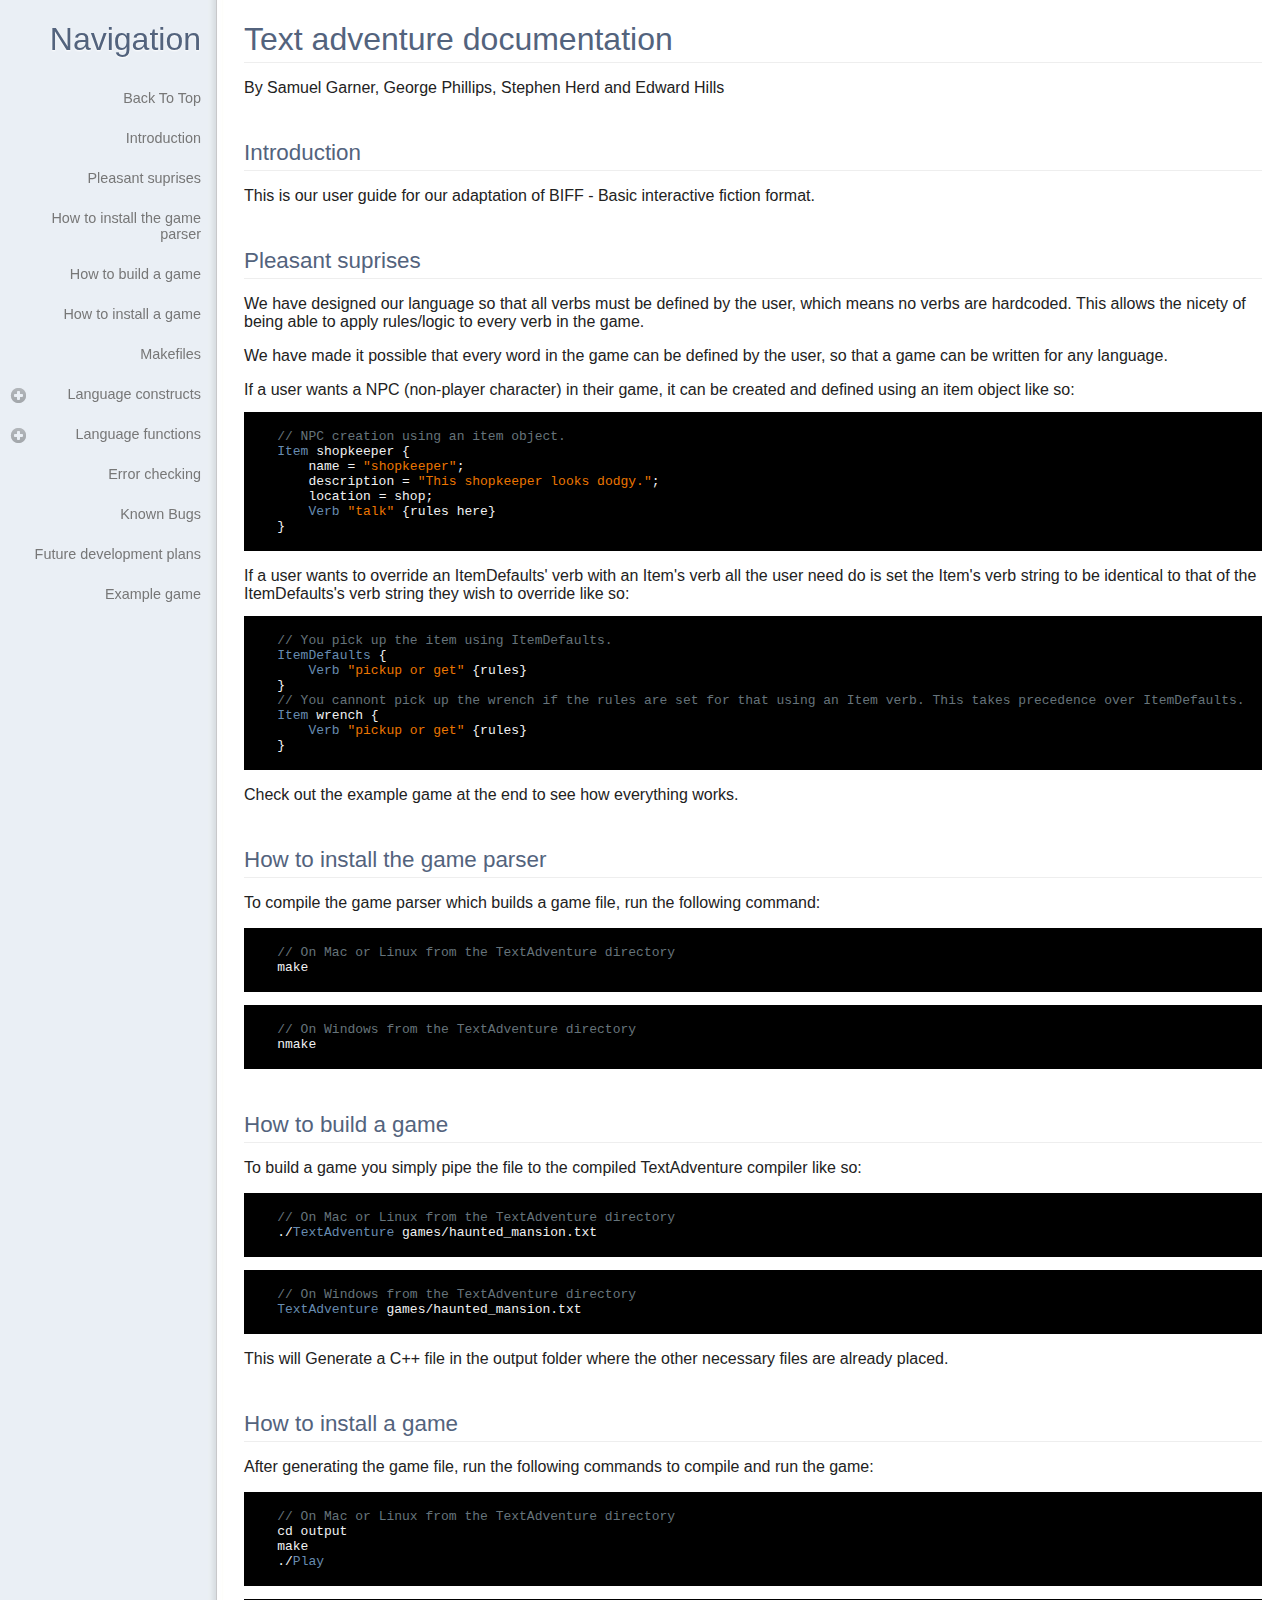
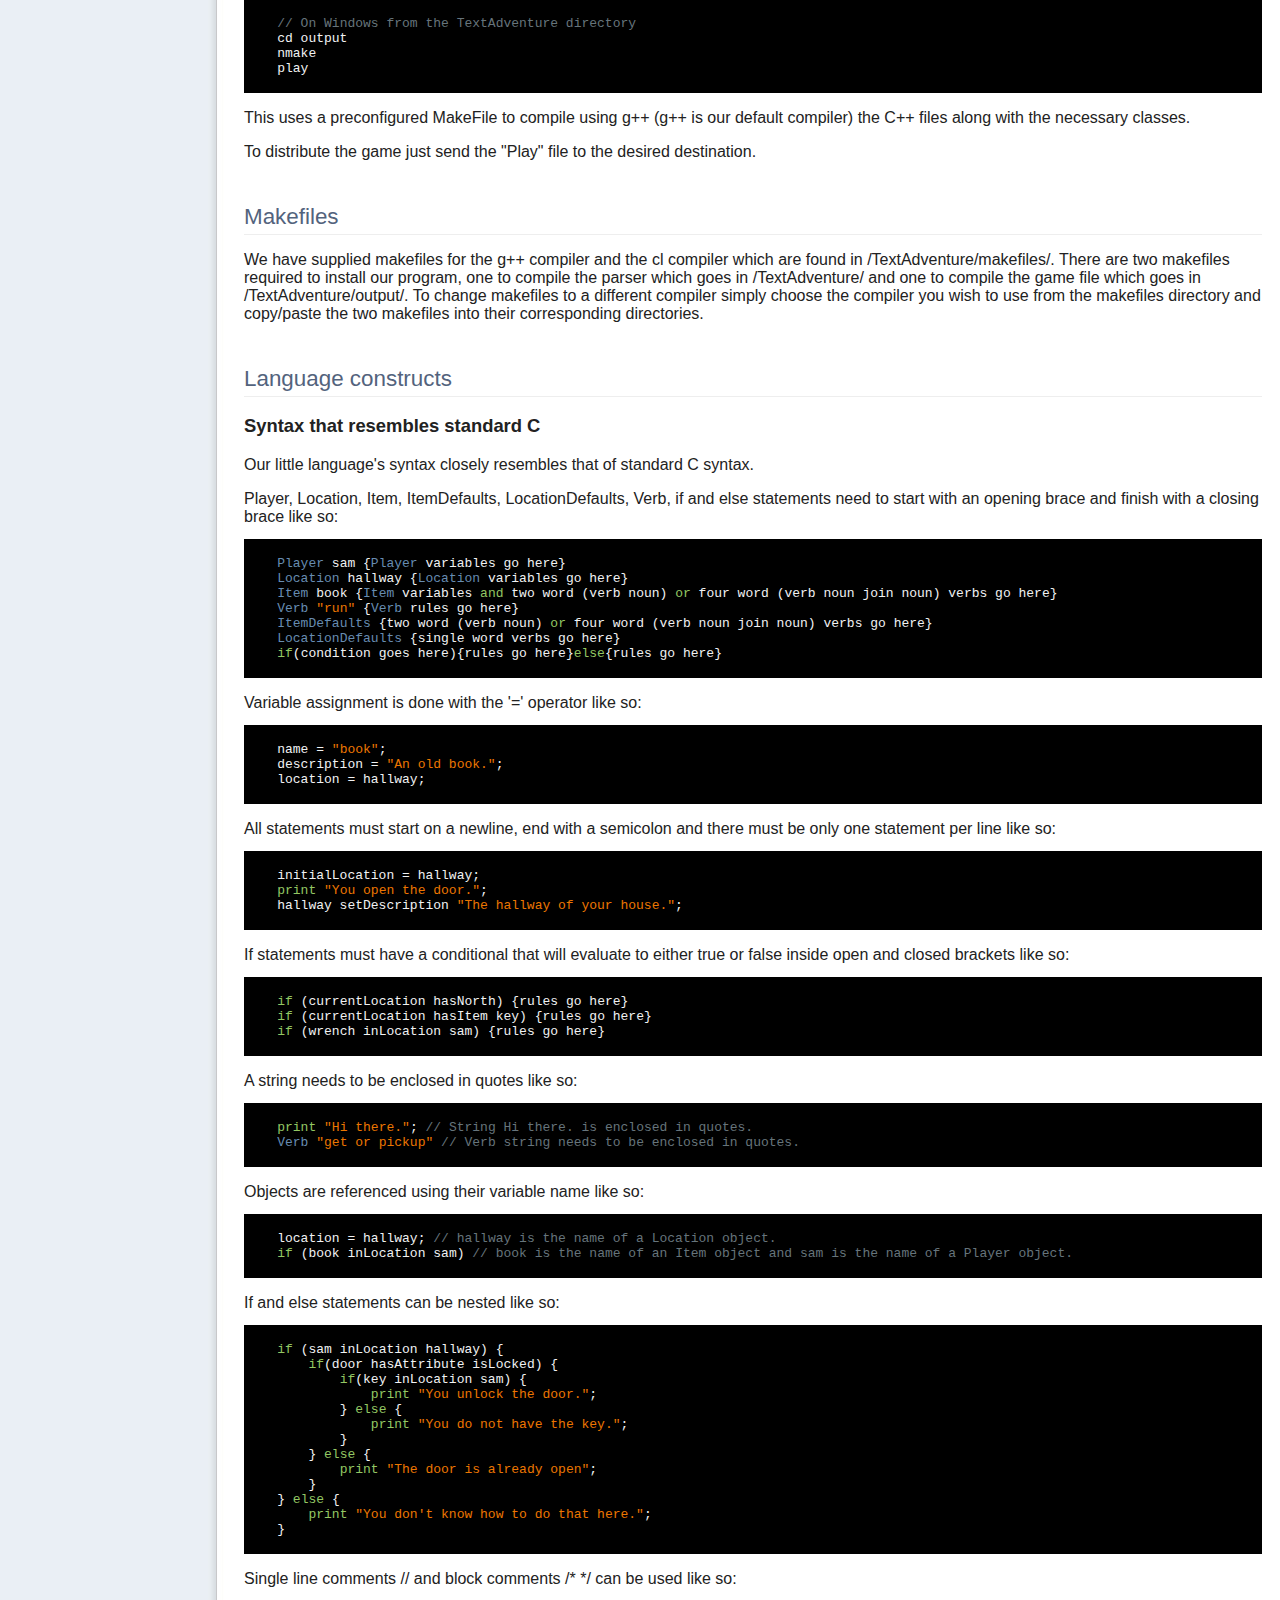
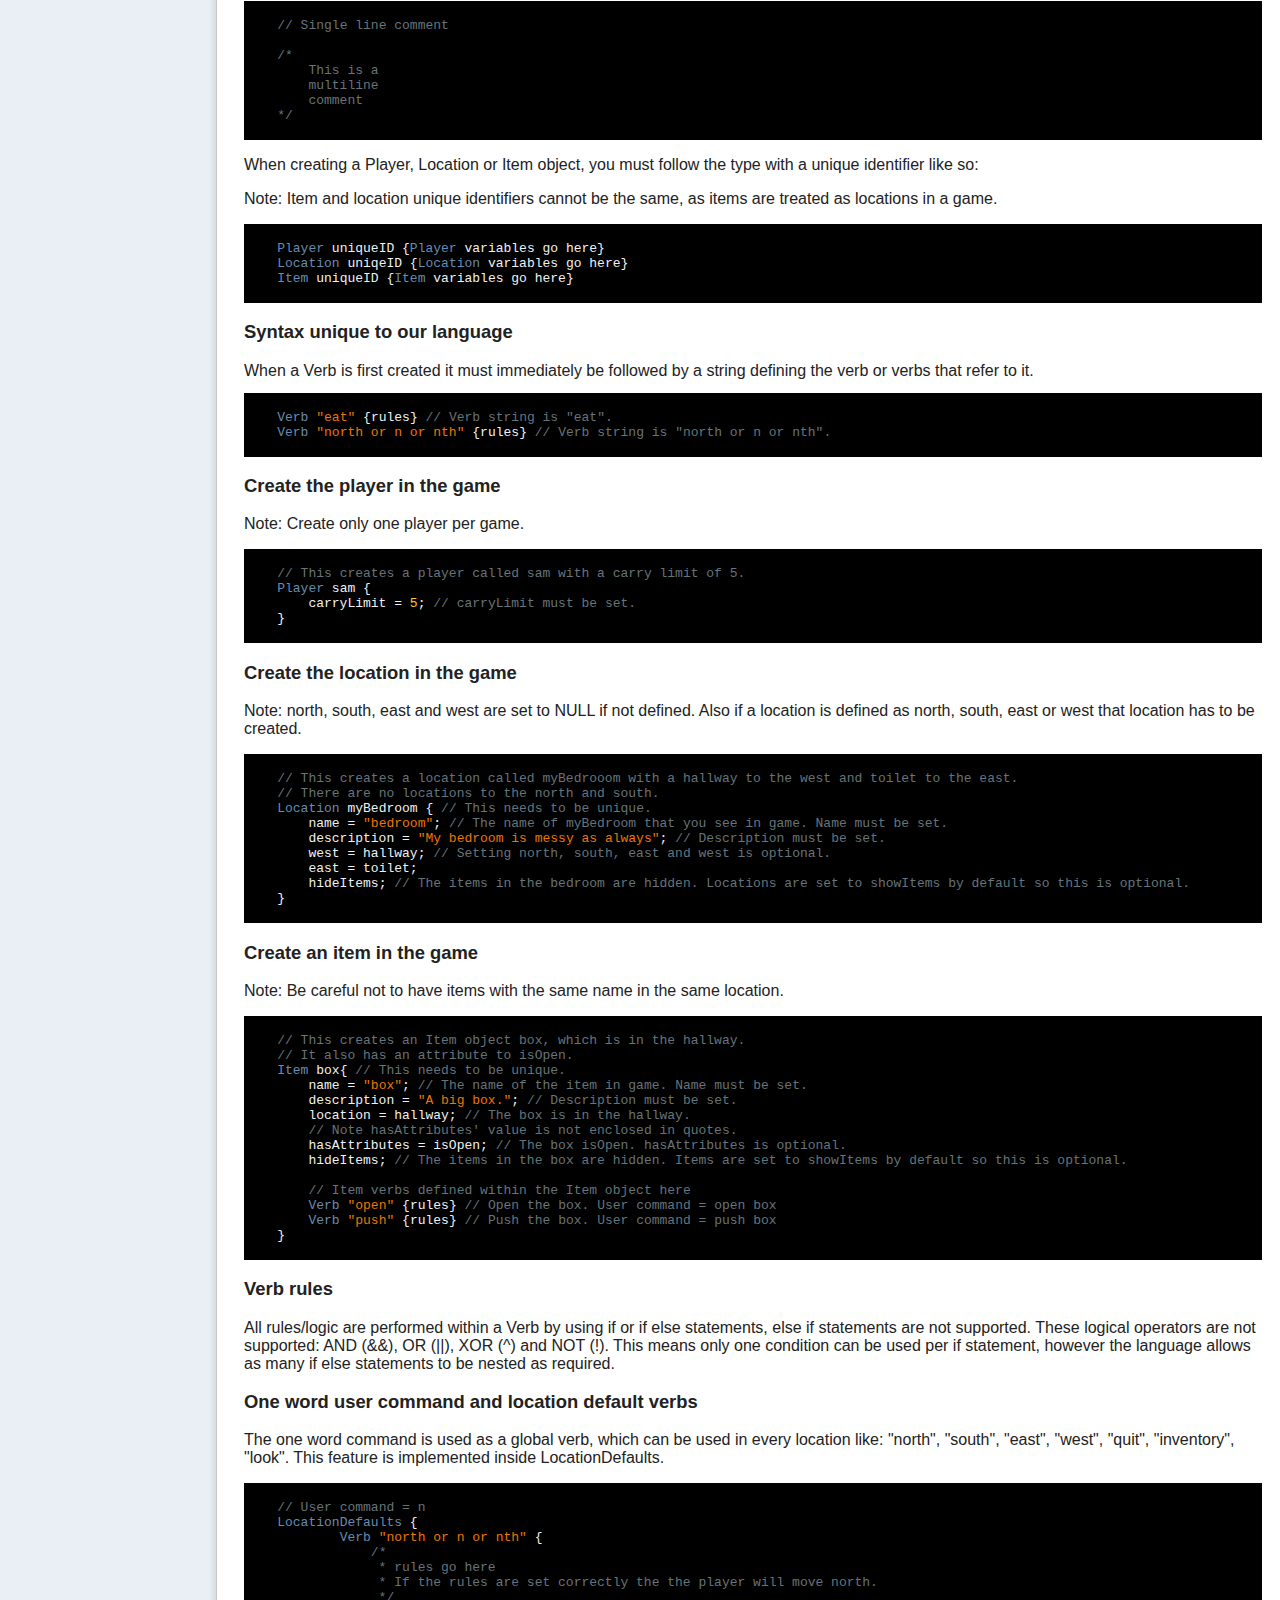
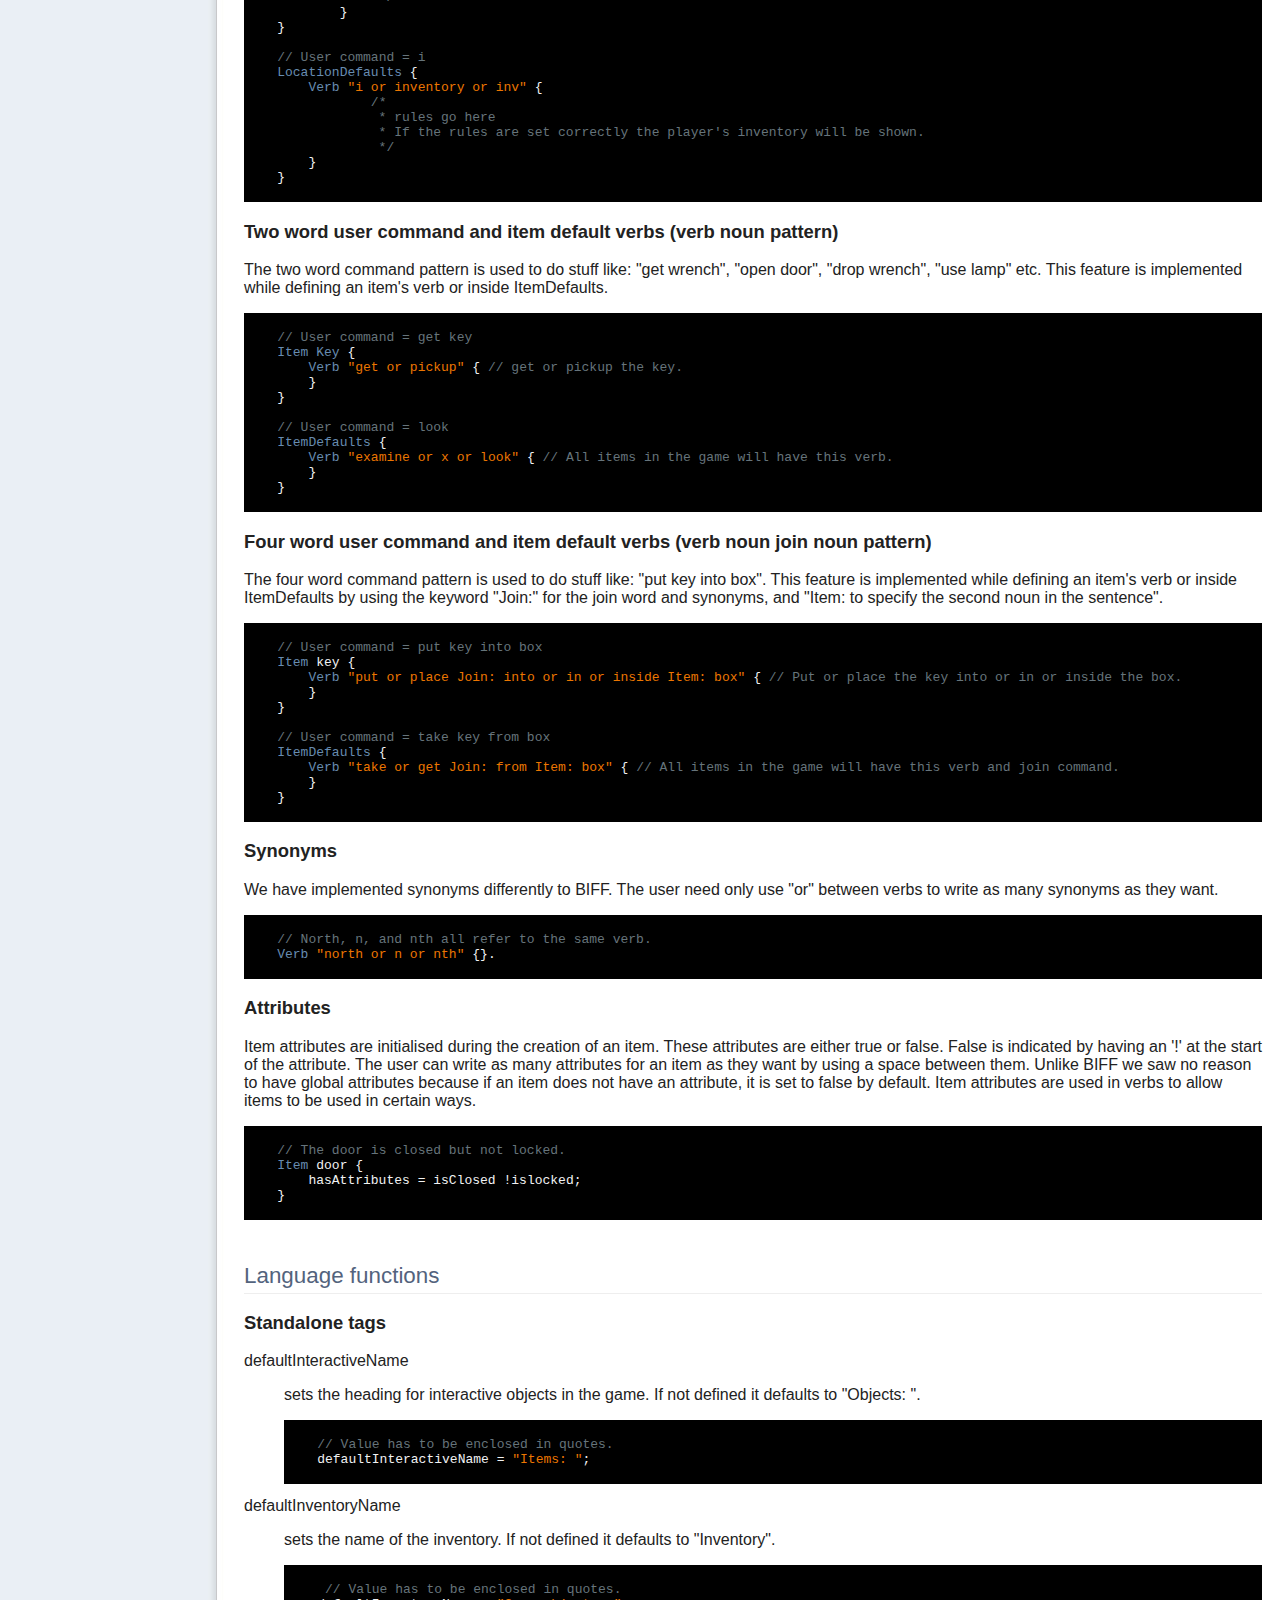
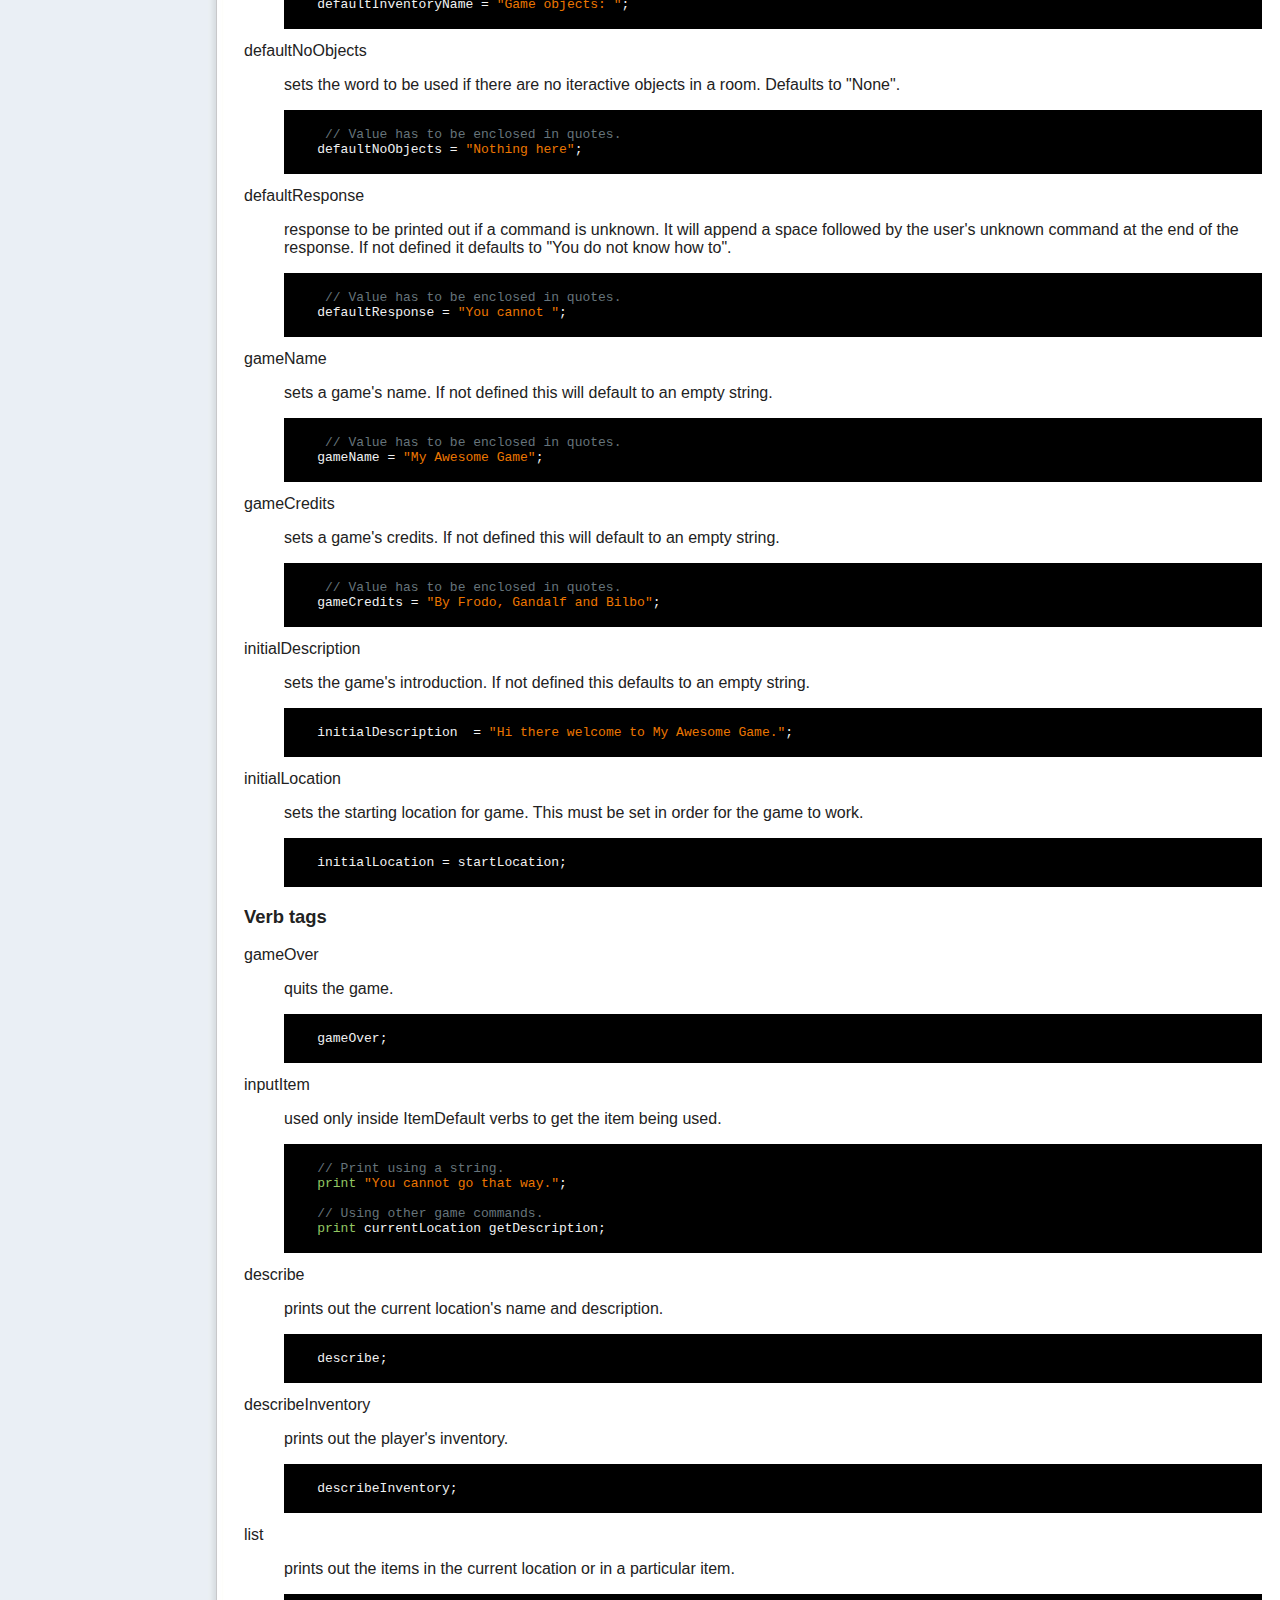
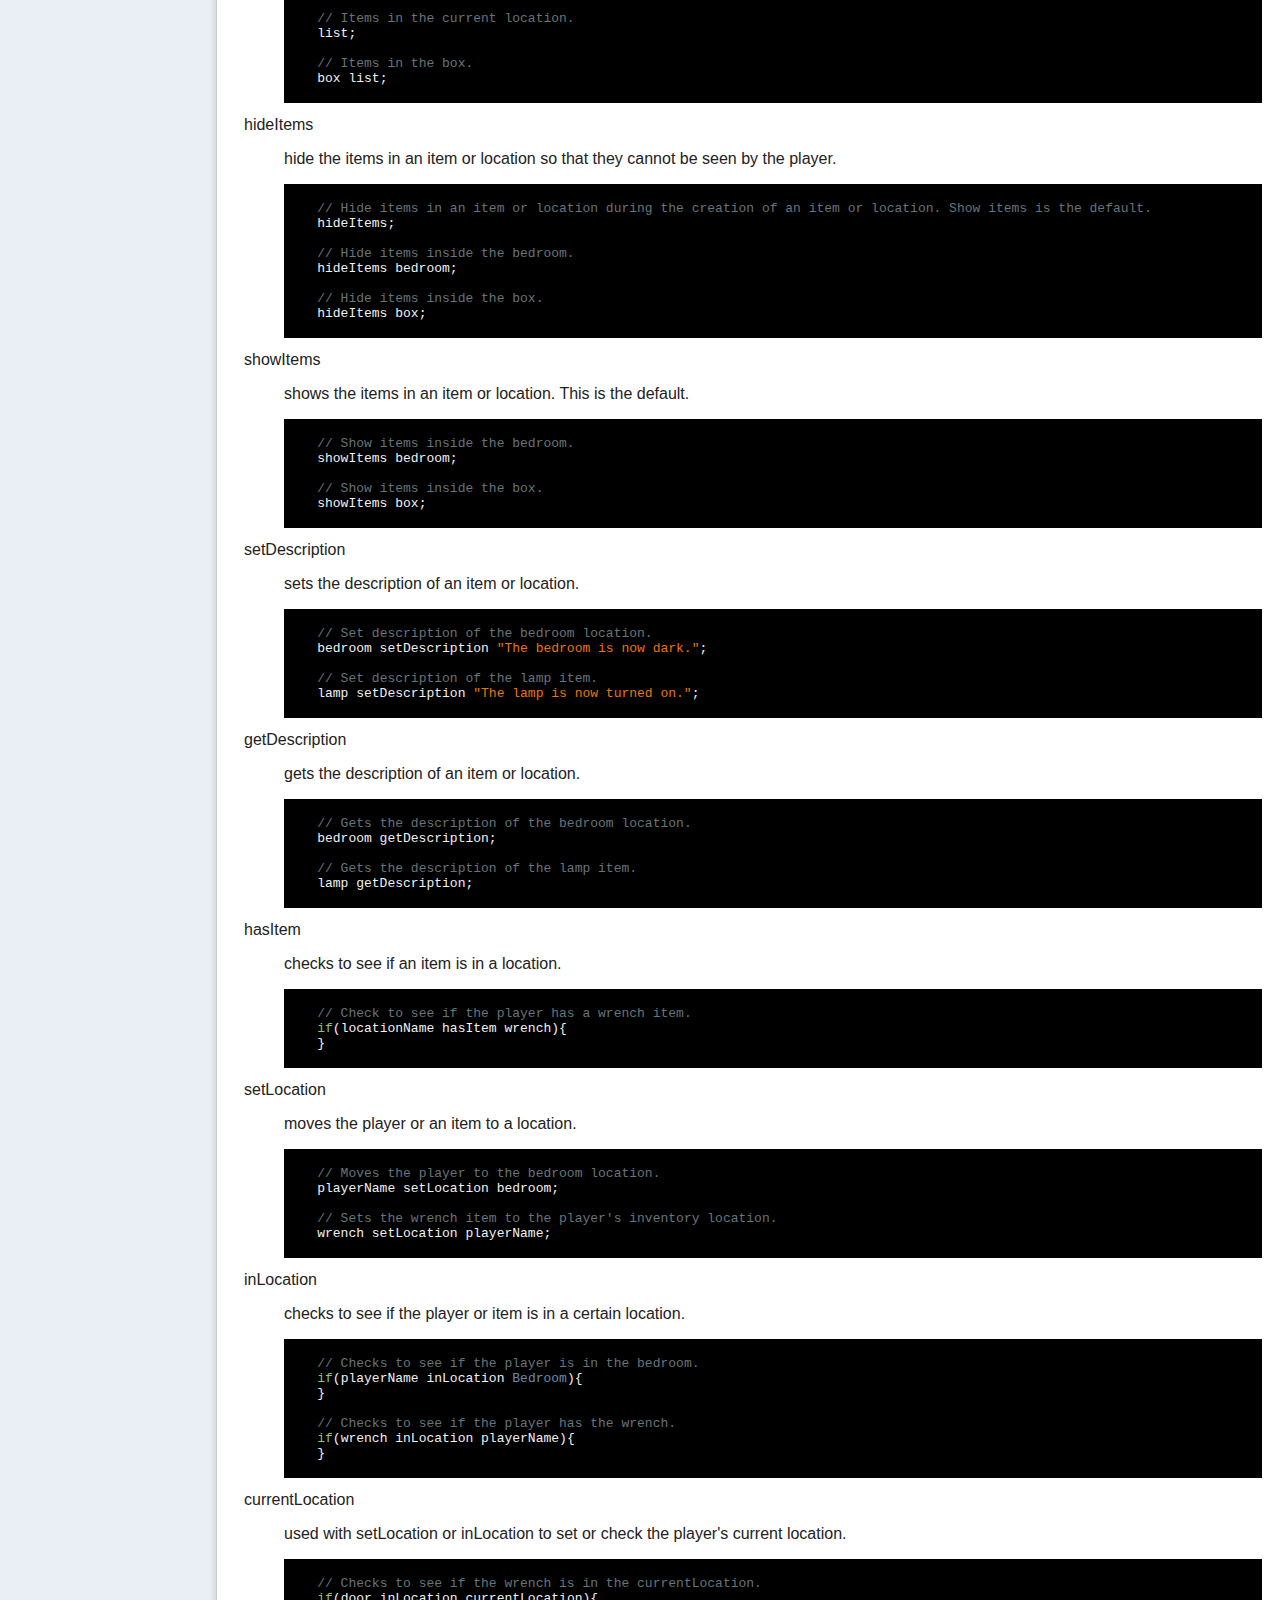
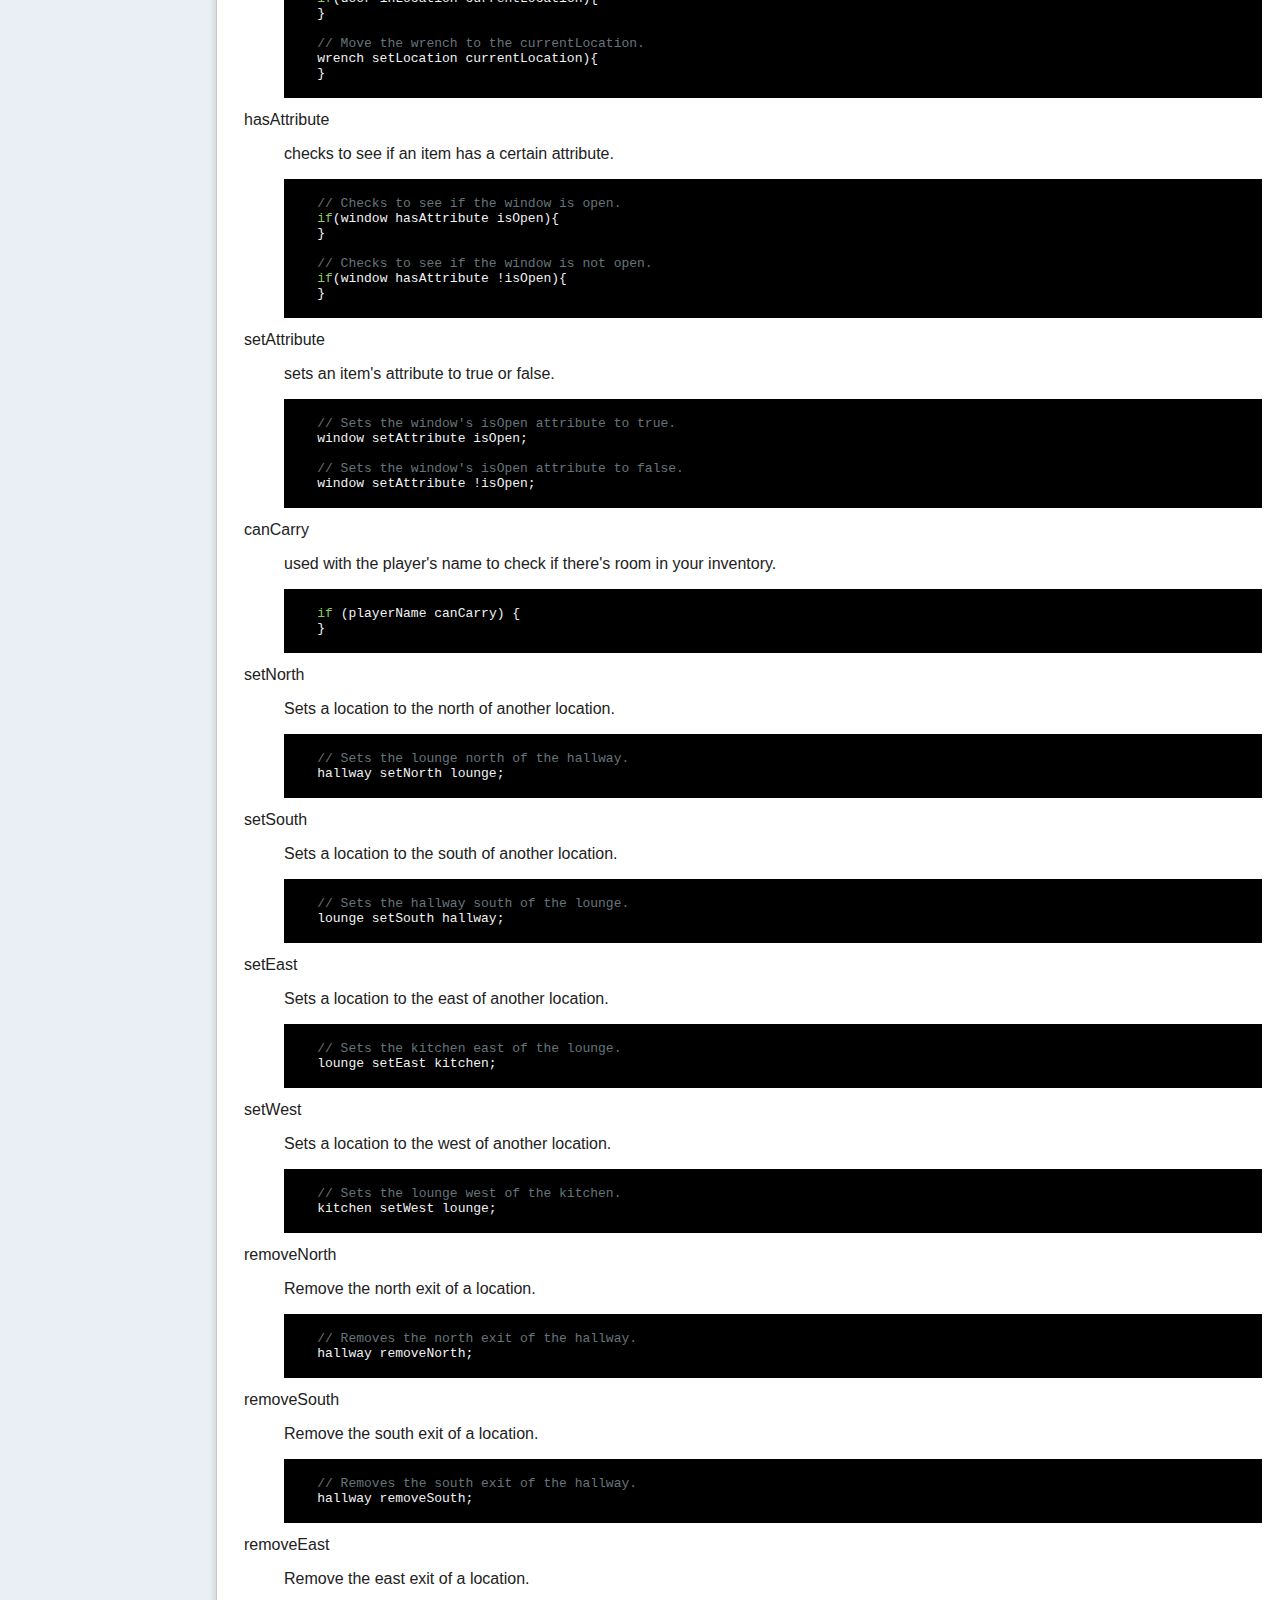
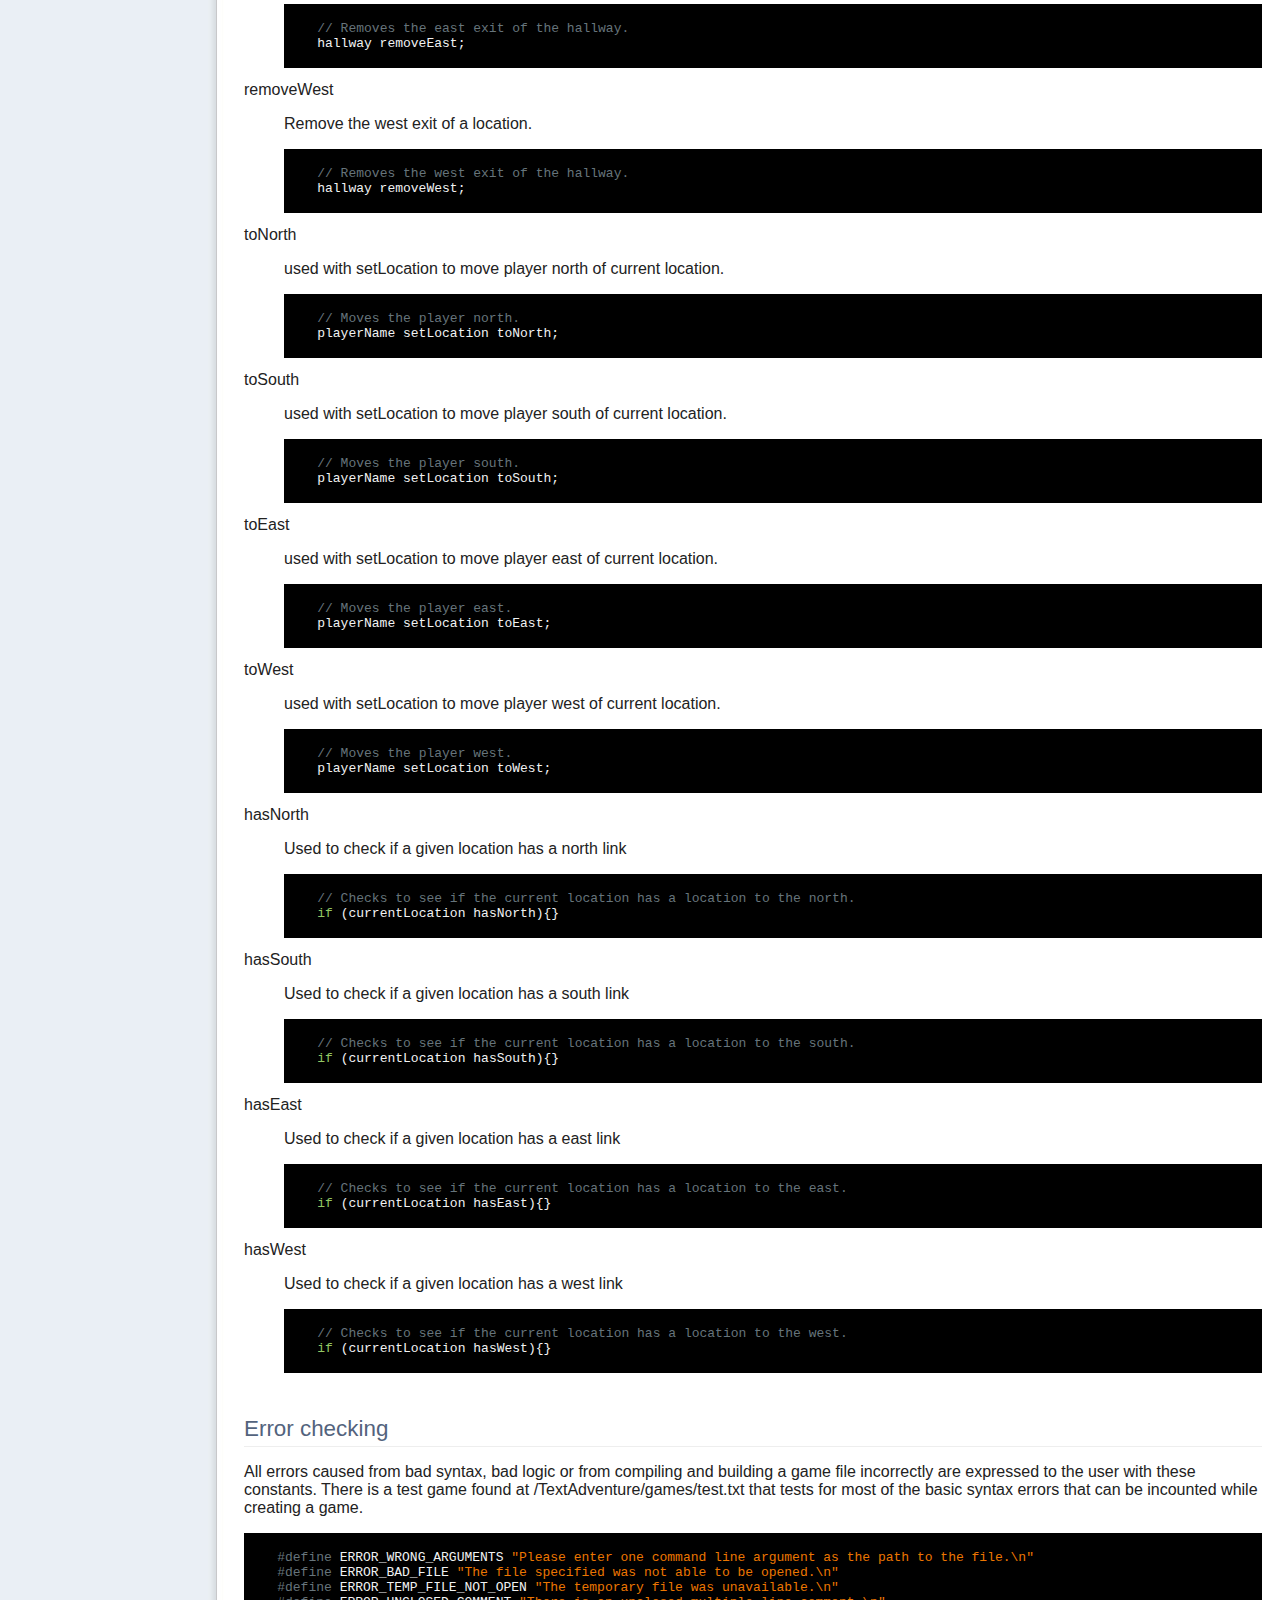
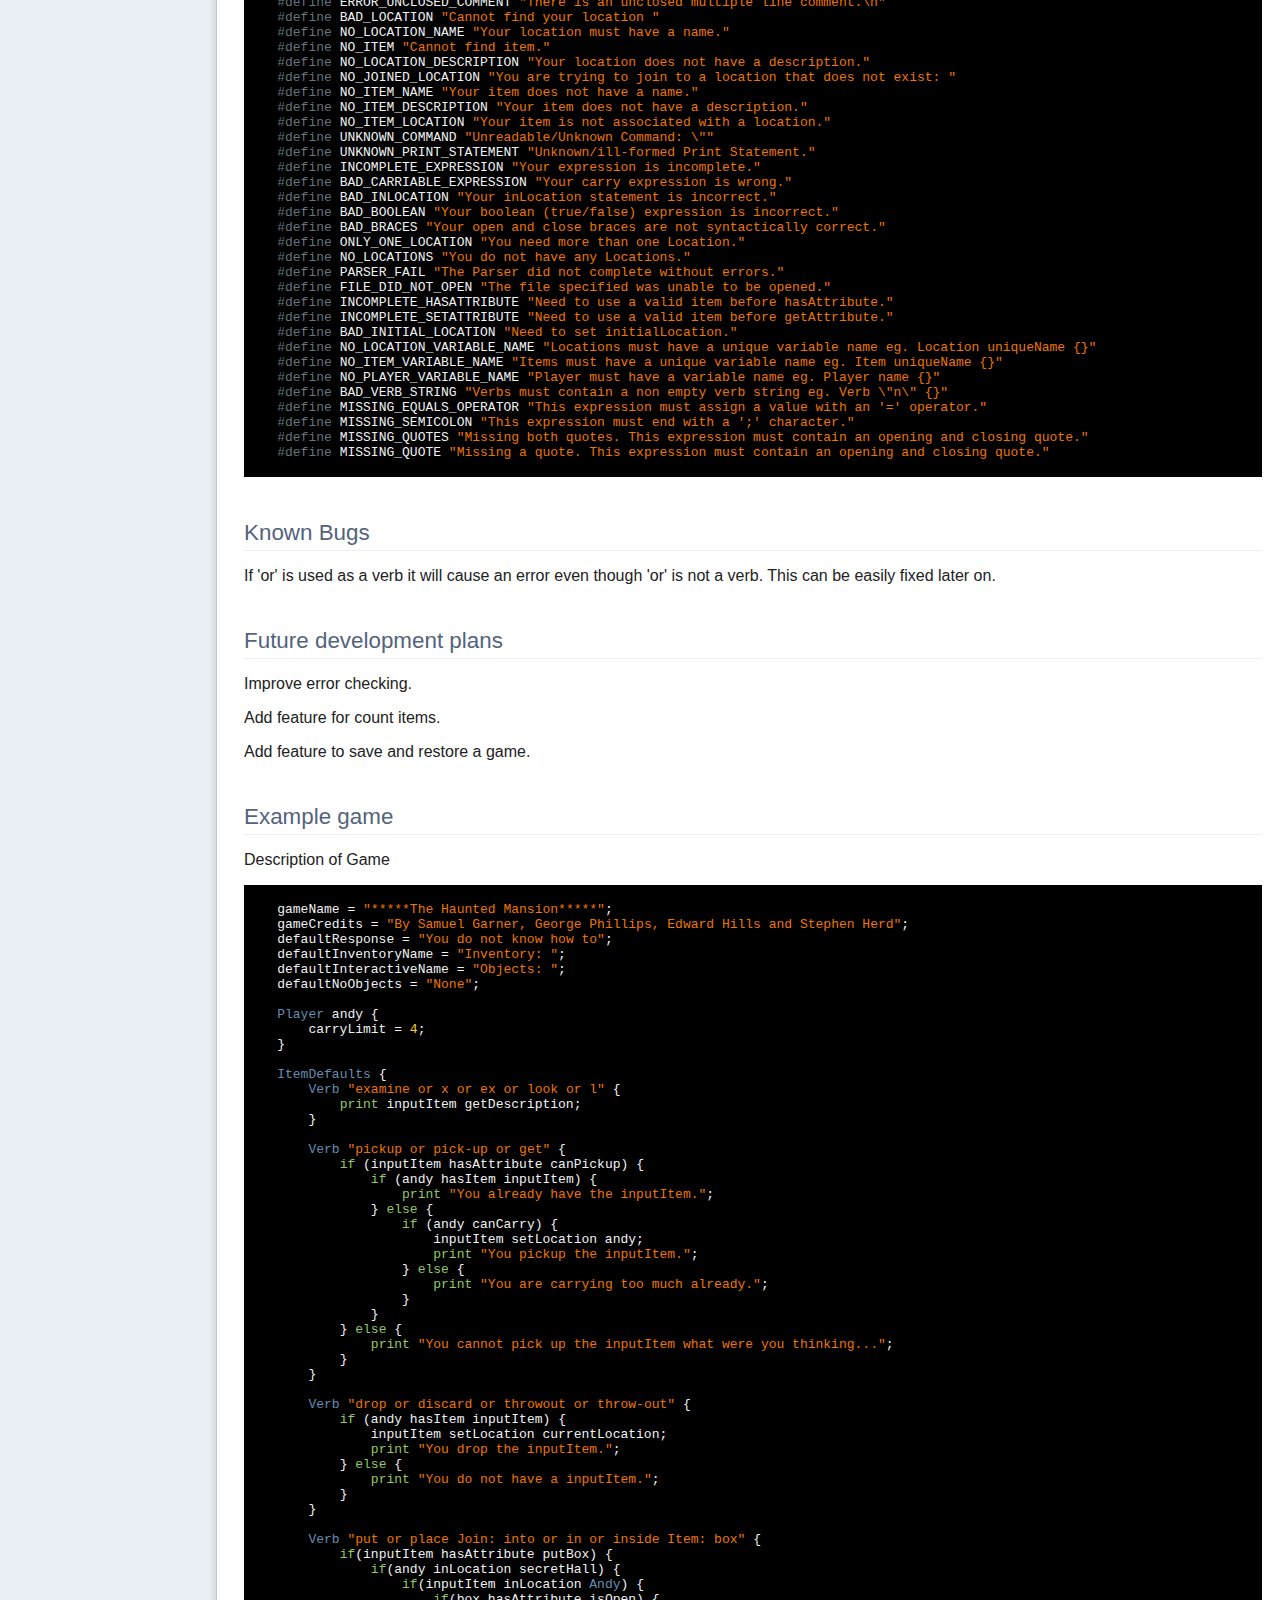
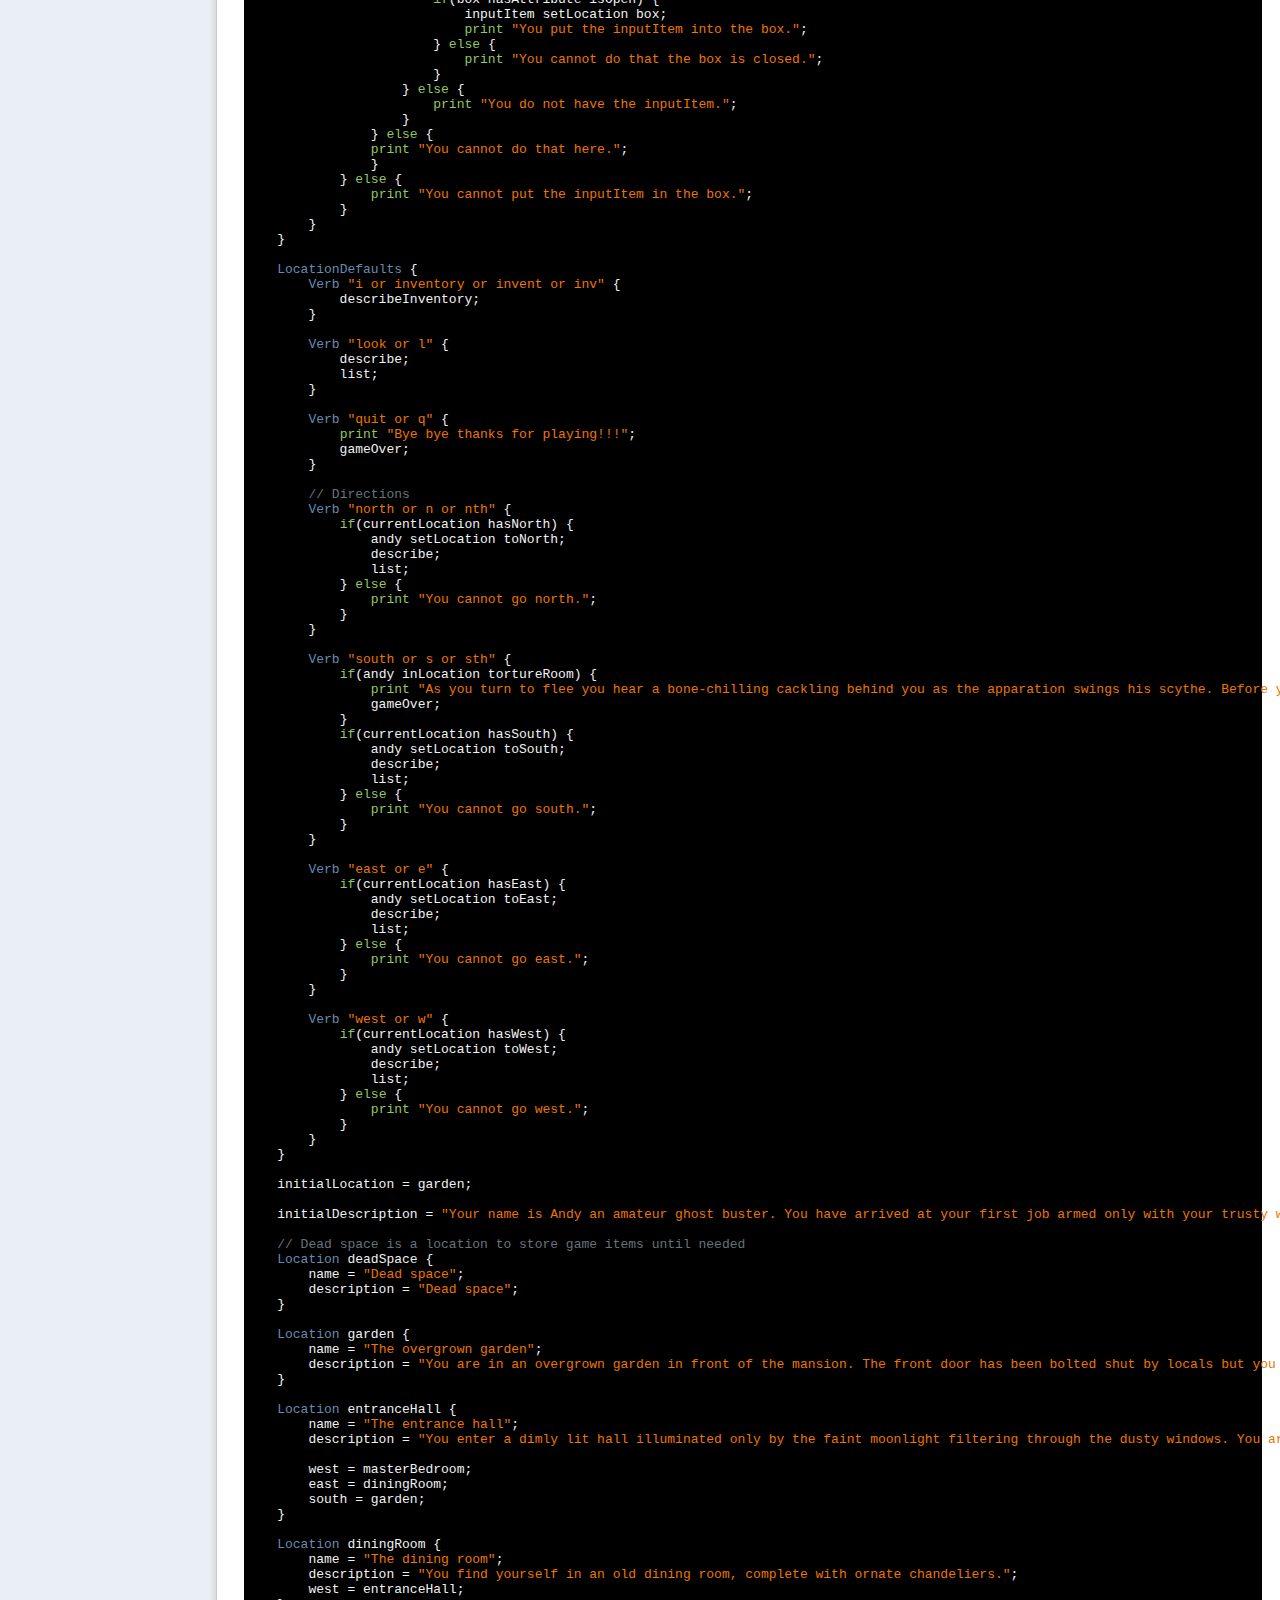
==== commit dfff1b4e: "small uipdate to doco" ====
--- a/documentation/index.html
+++ b/documentation/index.html
@@ -726,7 +726,7 @@
 	</code>
 	
 	<h2>Known Bugs</h2>   
-	<p> Fill this in </p>
+	<p>If 'or' is used as a verb it will cause an error even though 'or' is not a verb. This can be easily fixed later on.</p>
 	
 	<h2>Future development plans</h2>
 	<ul>
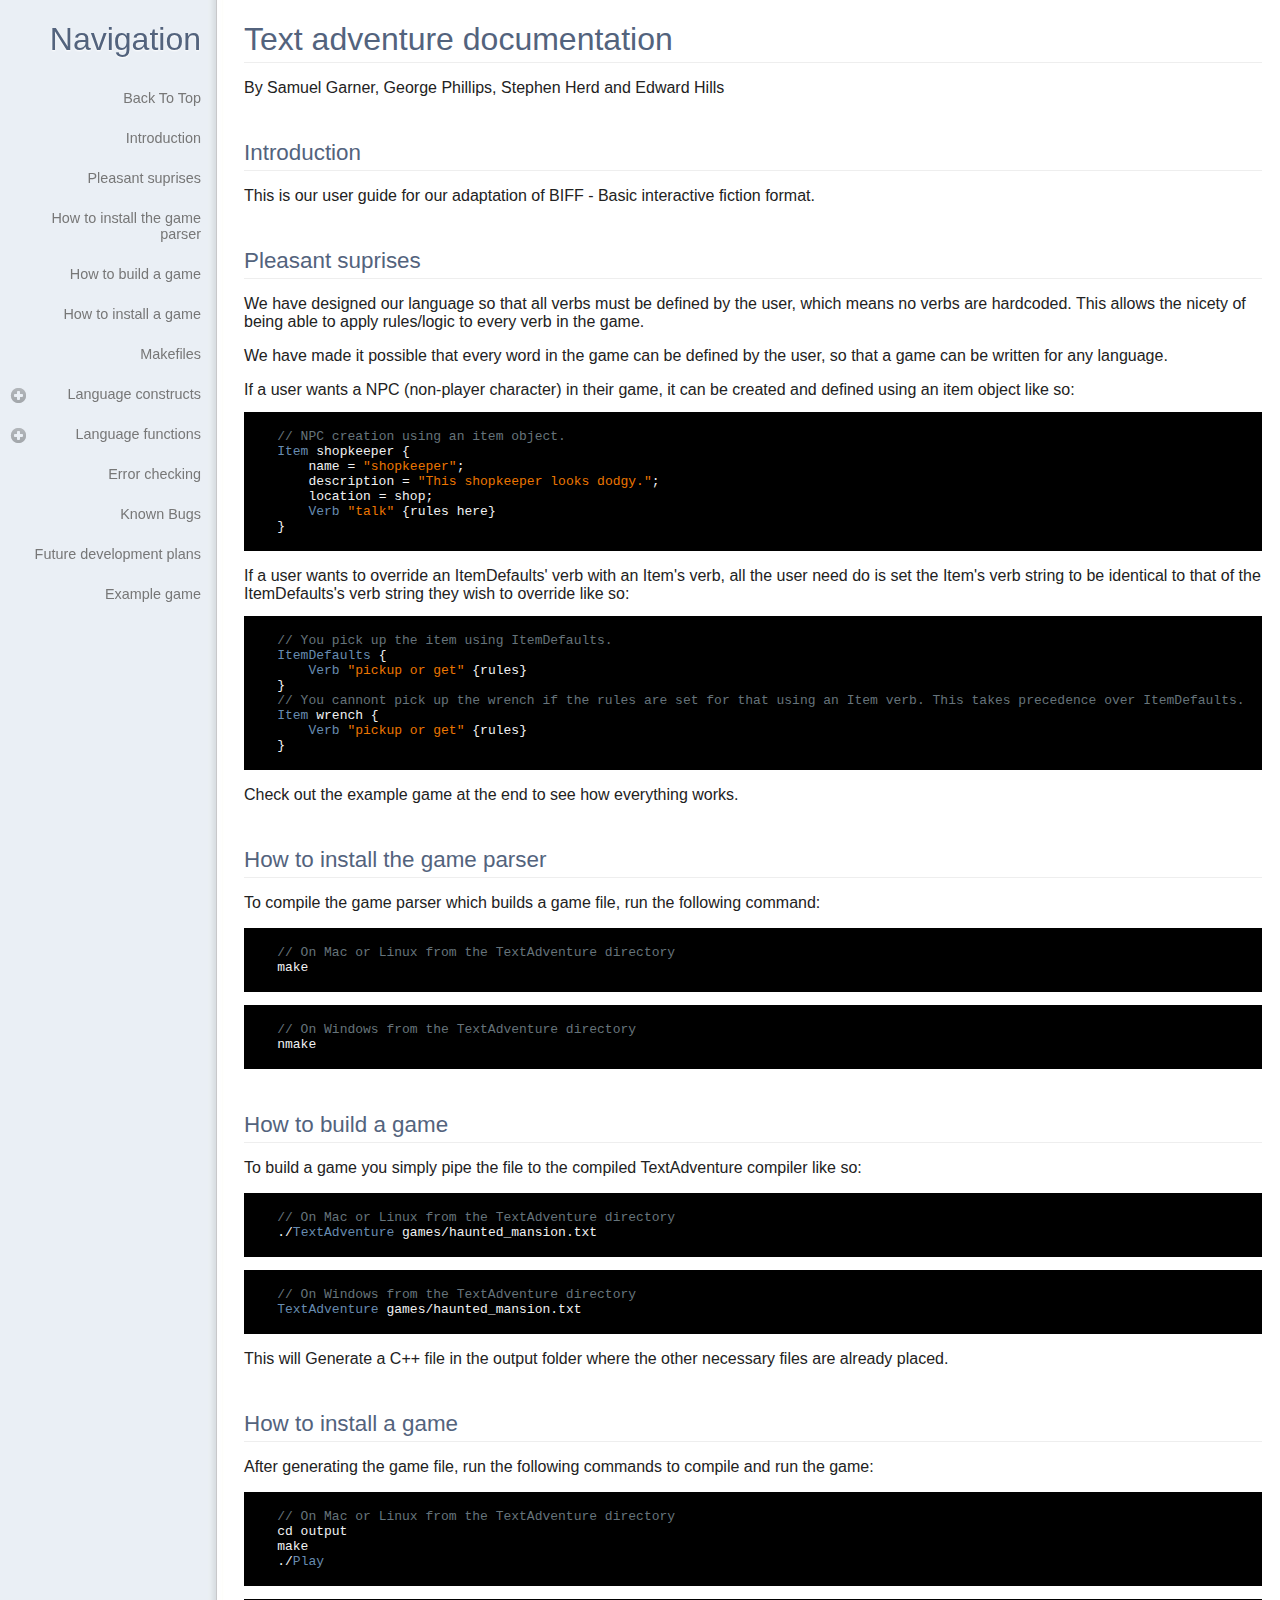
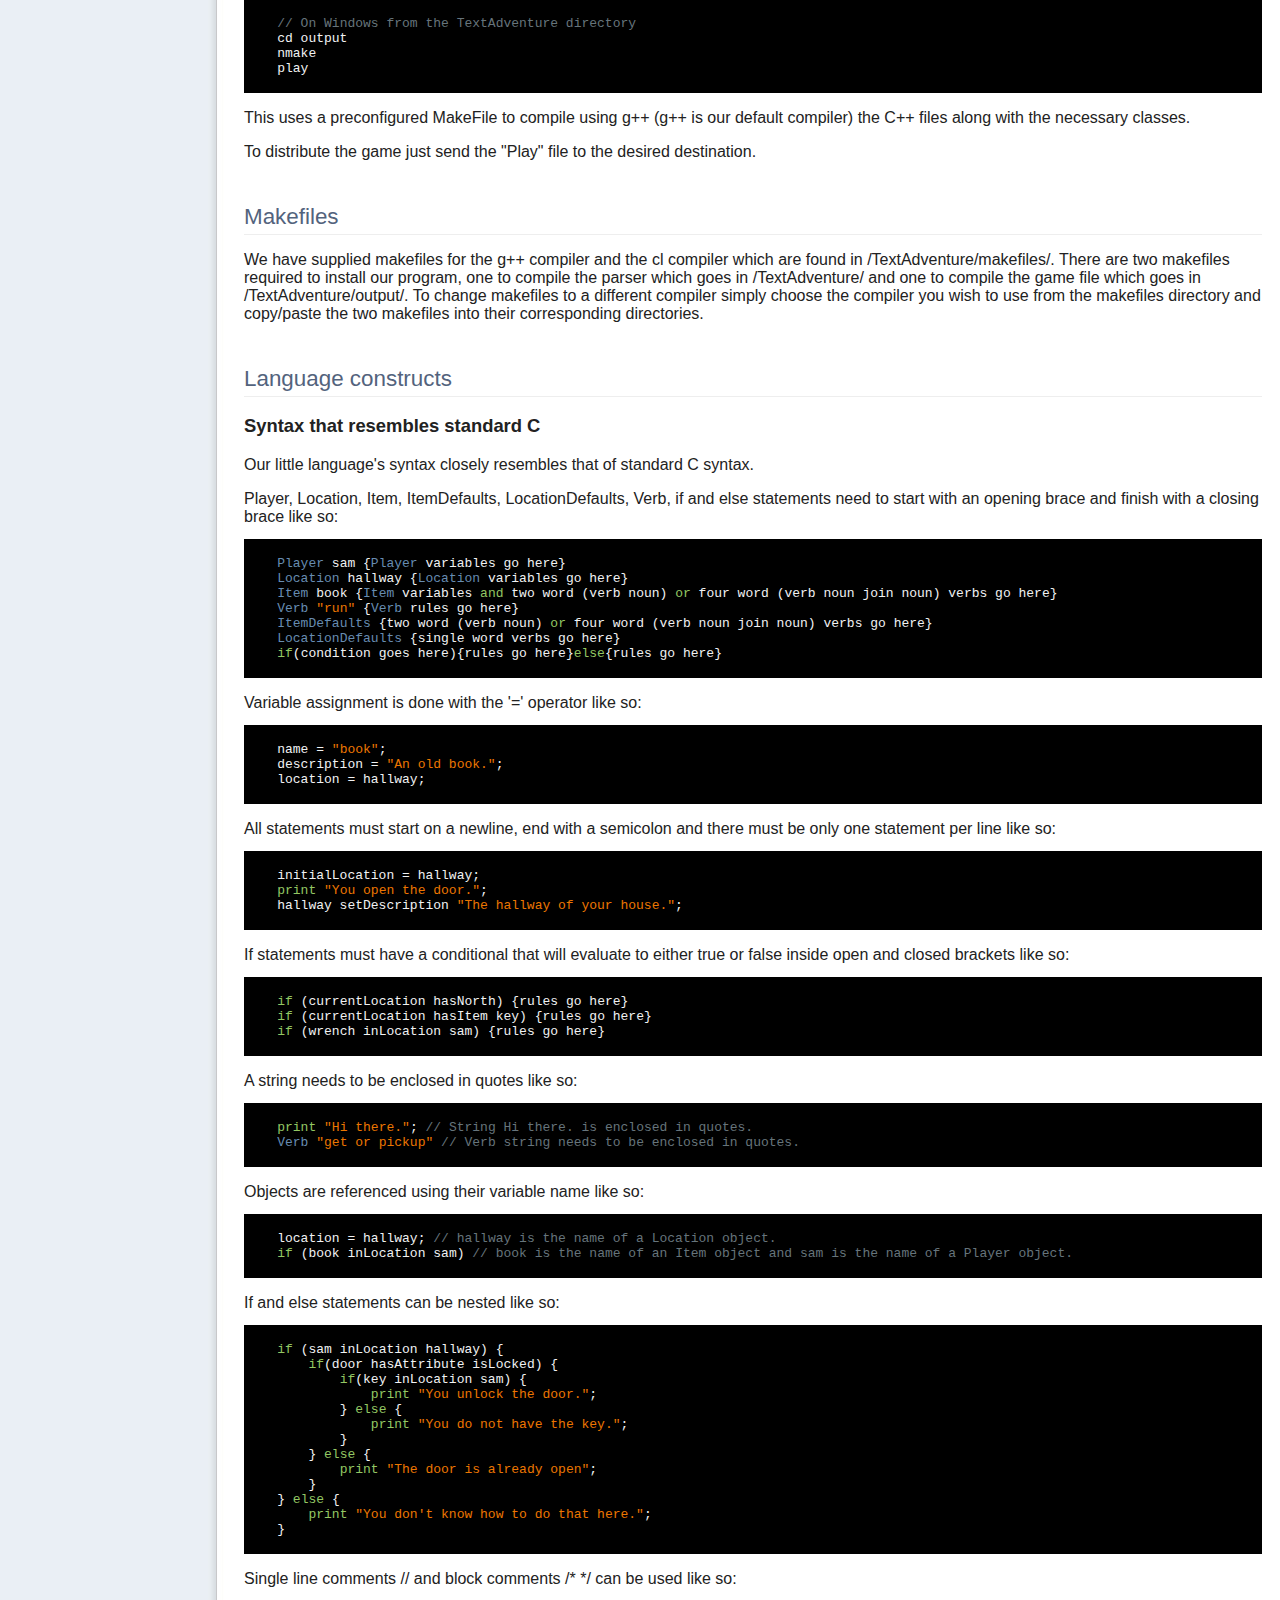
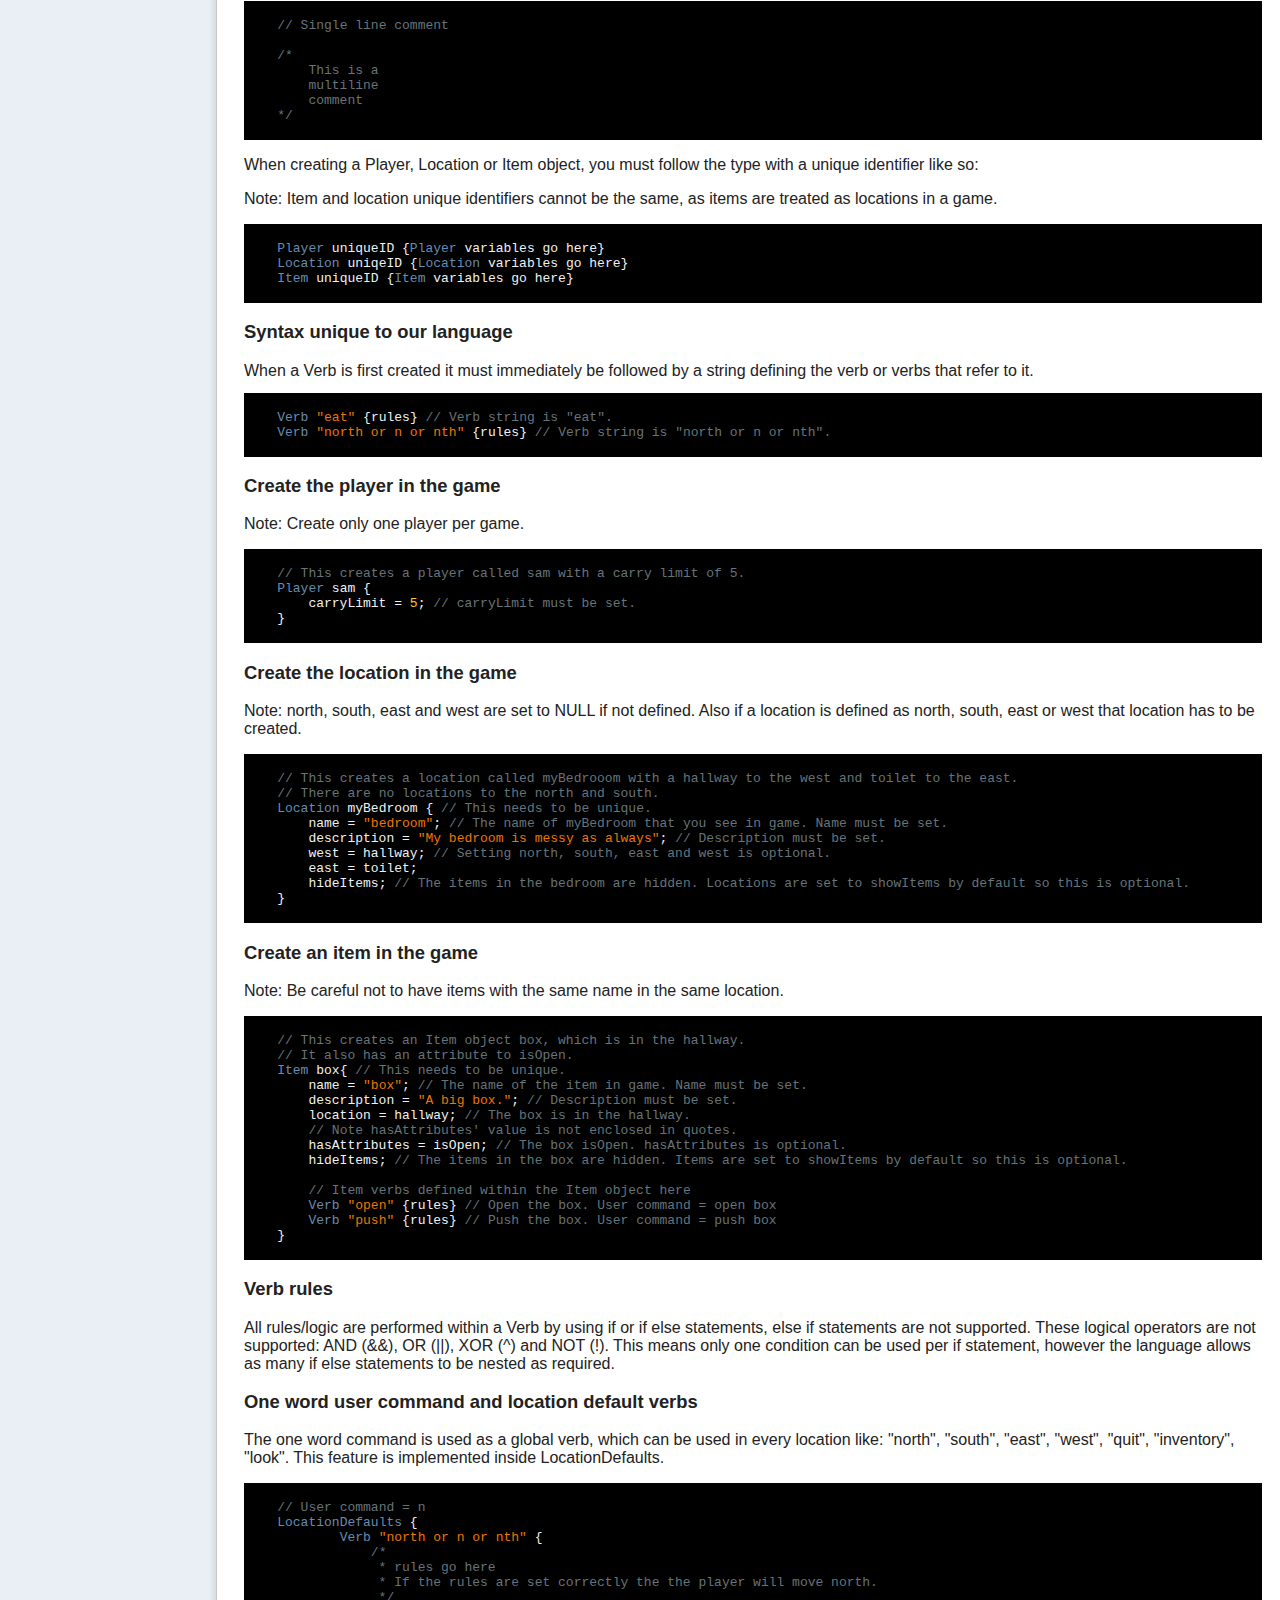
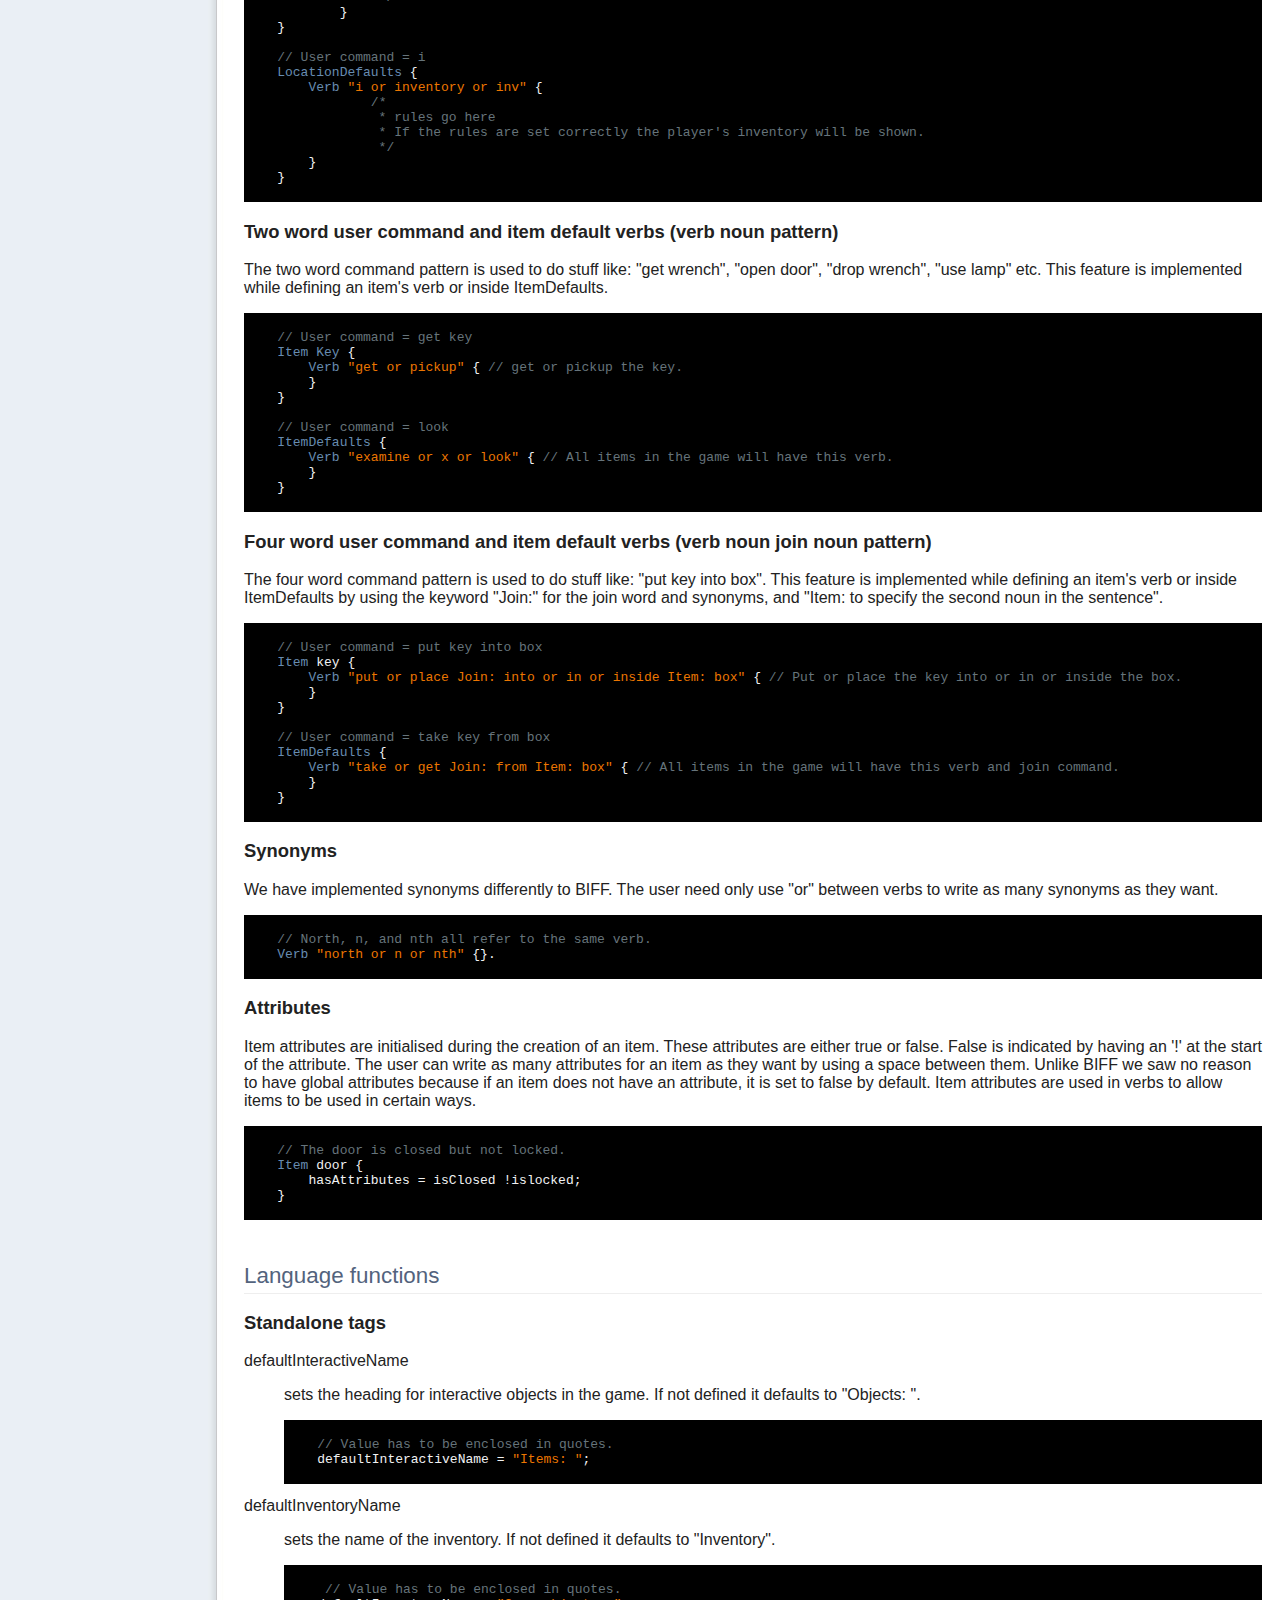
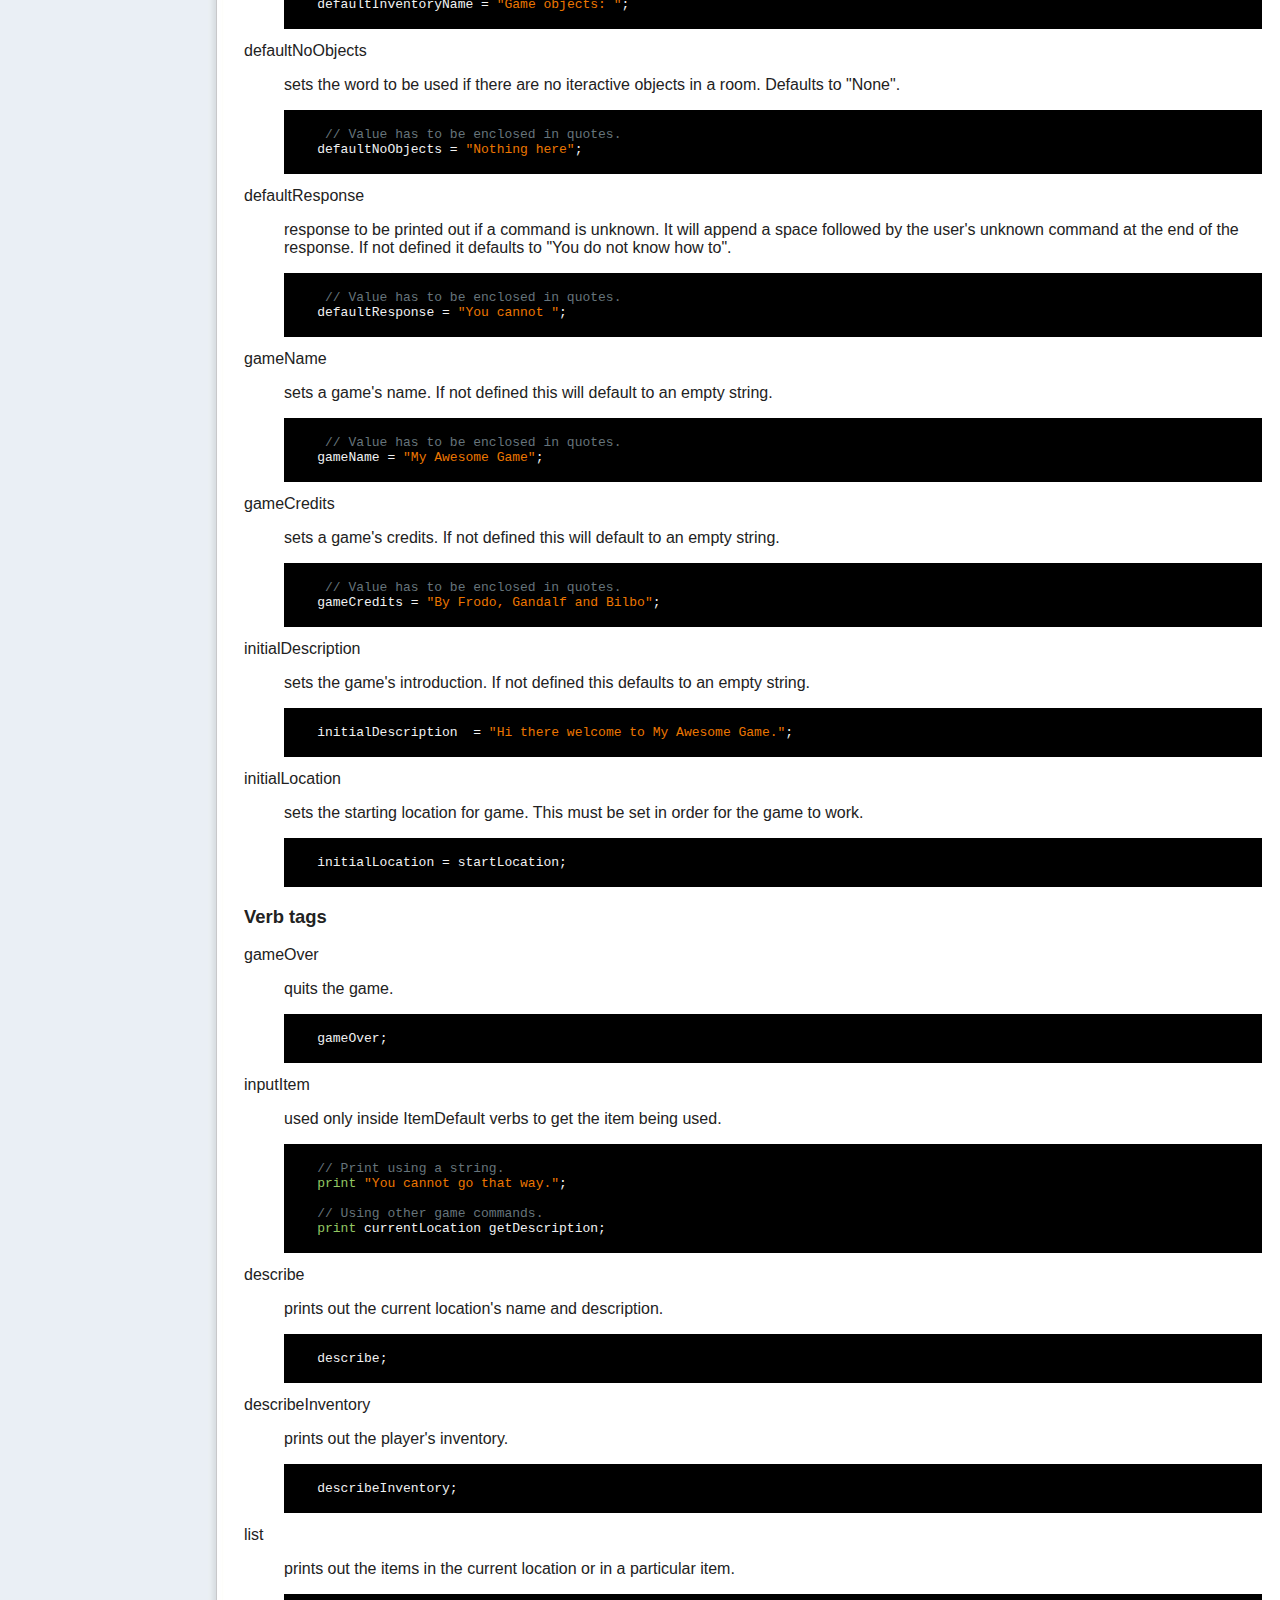
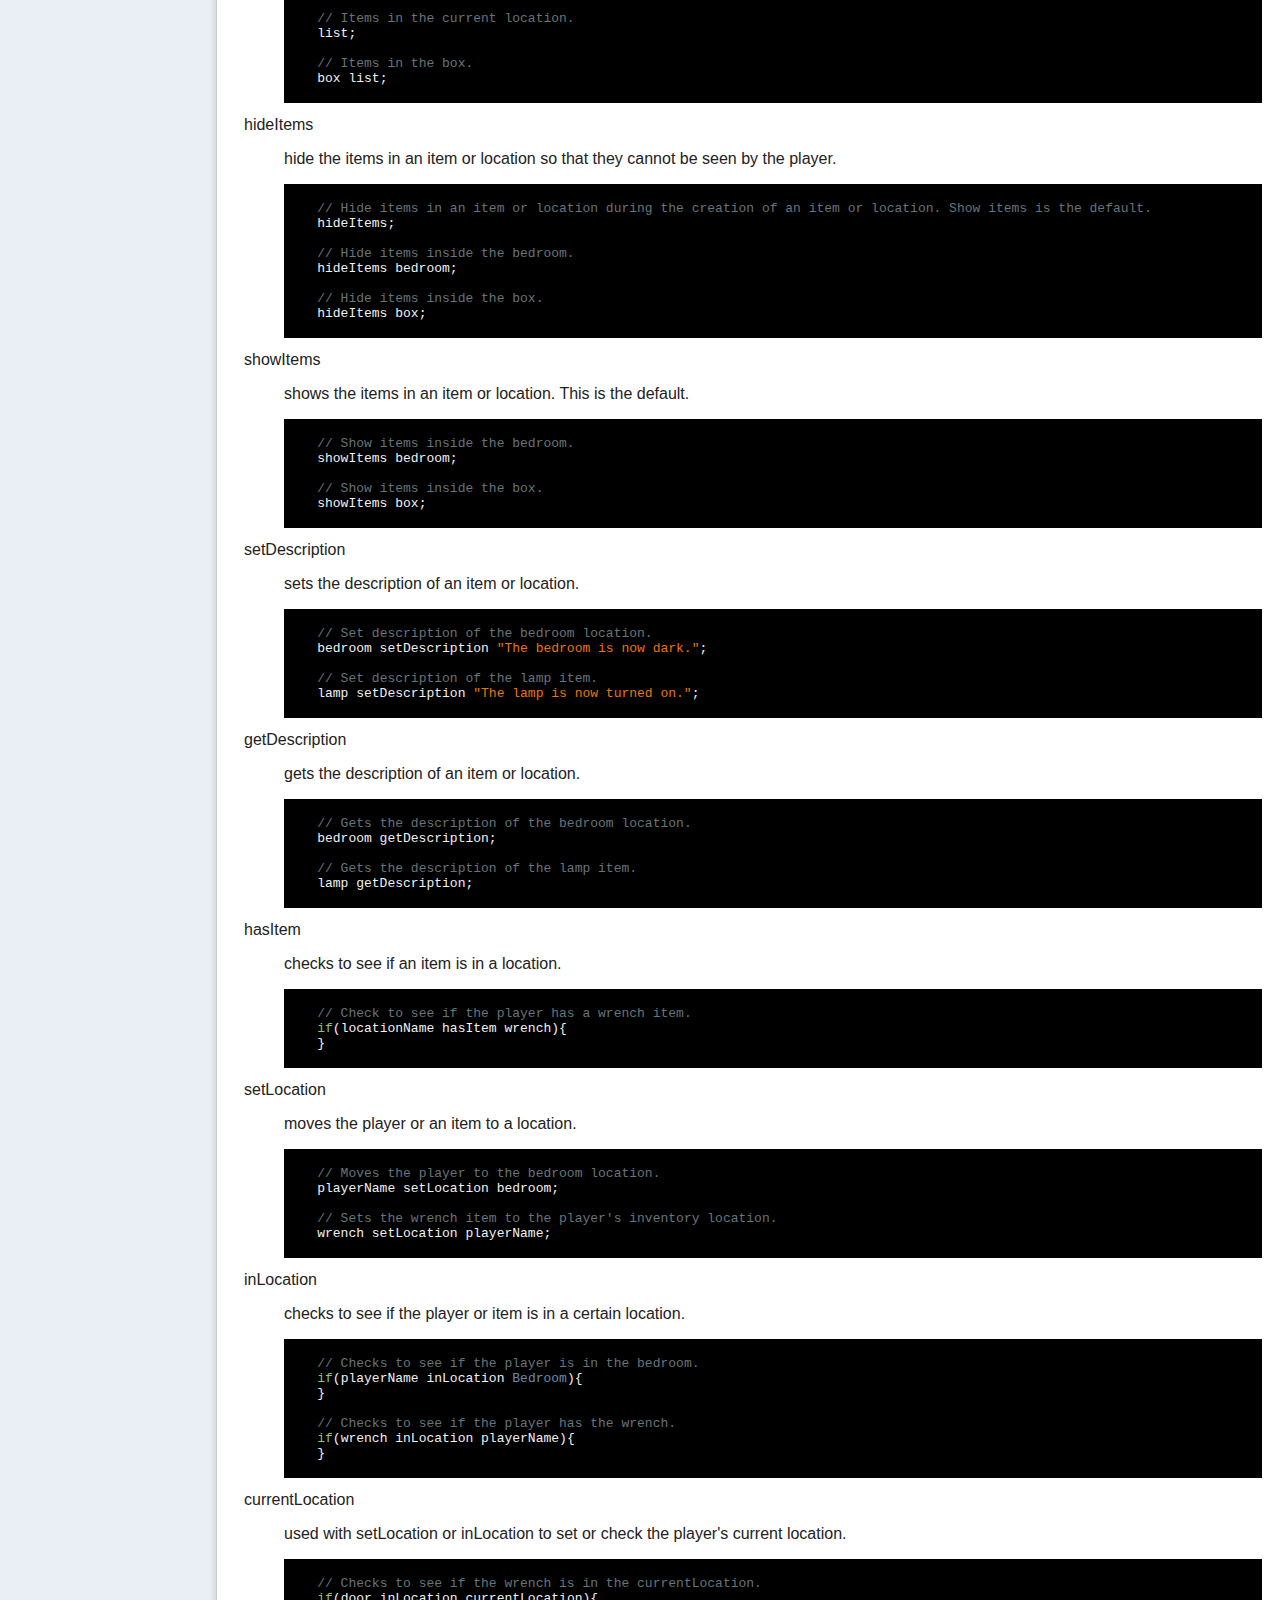
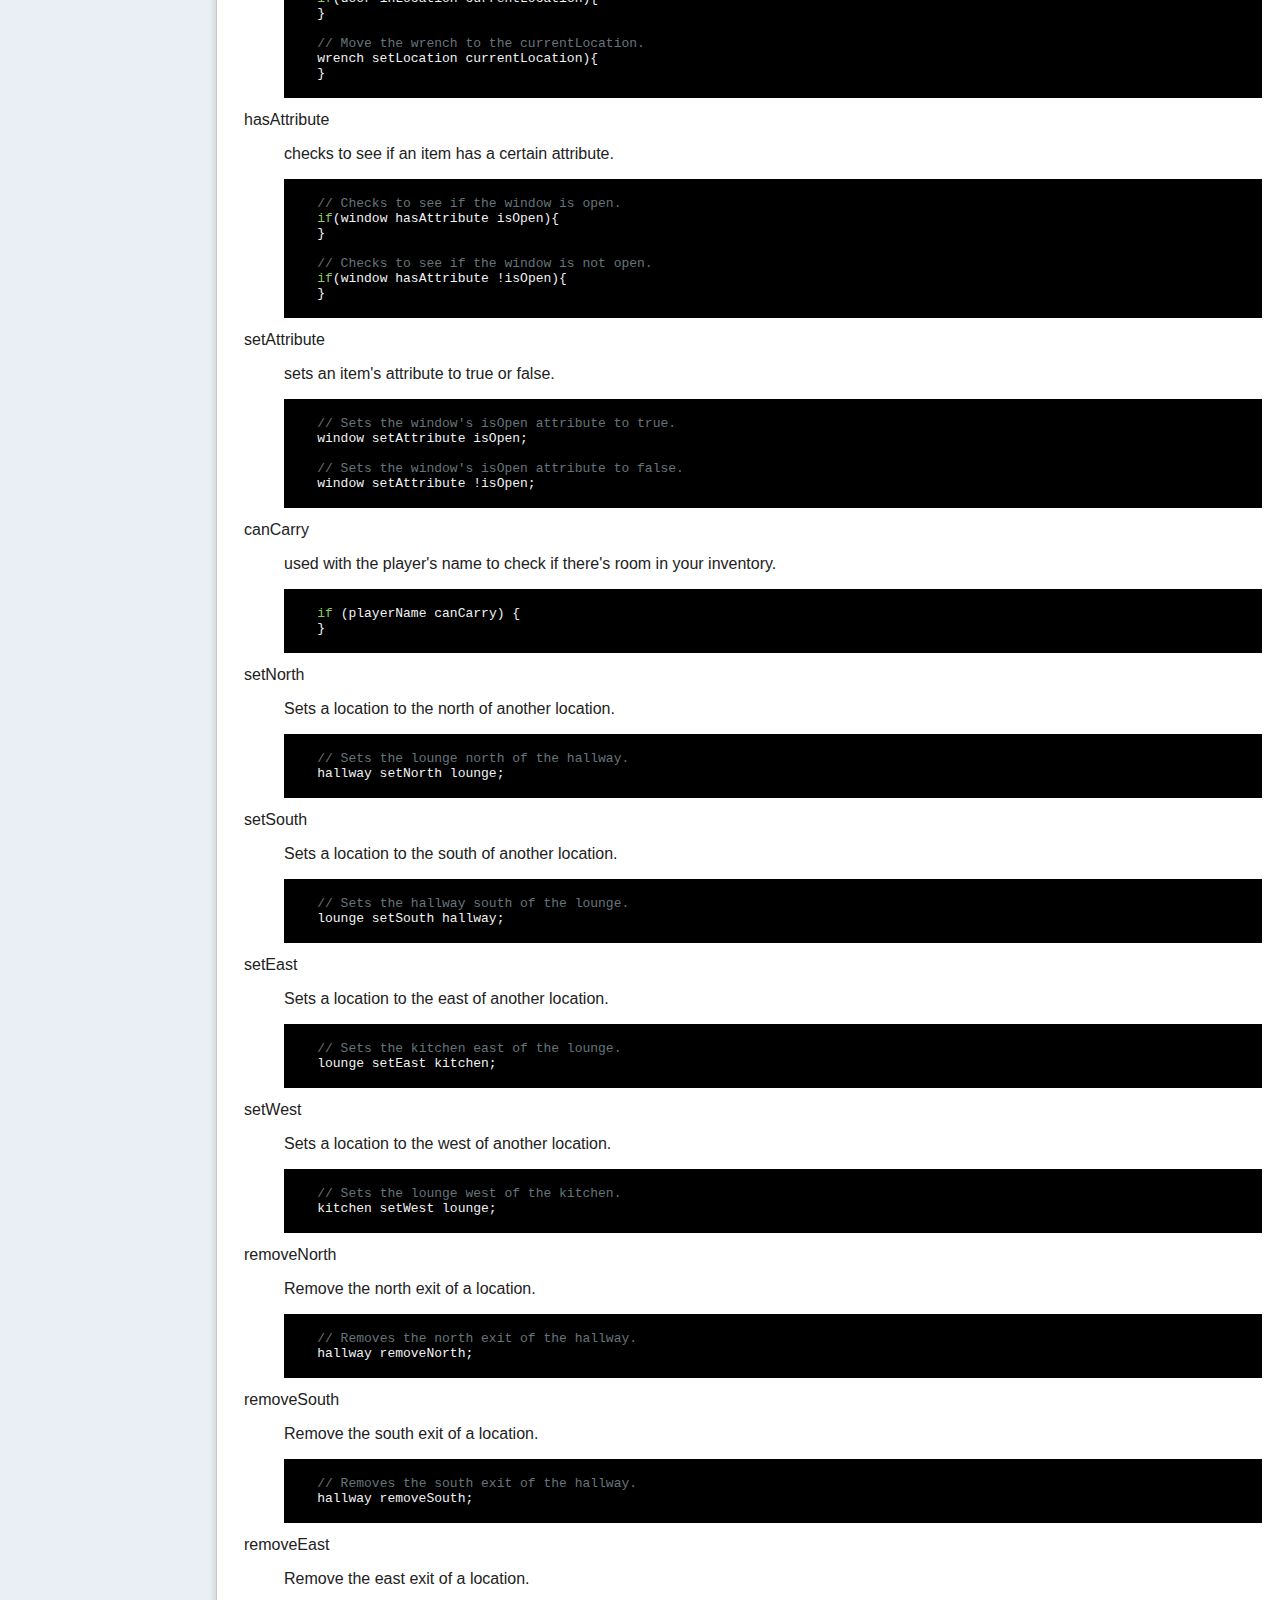
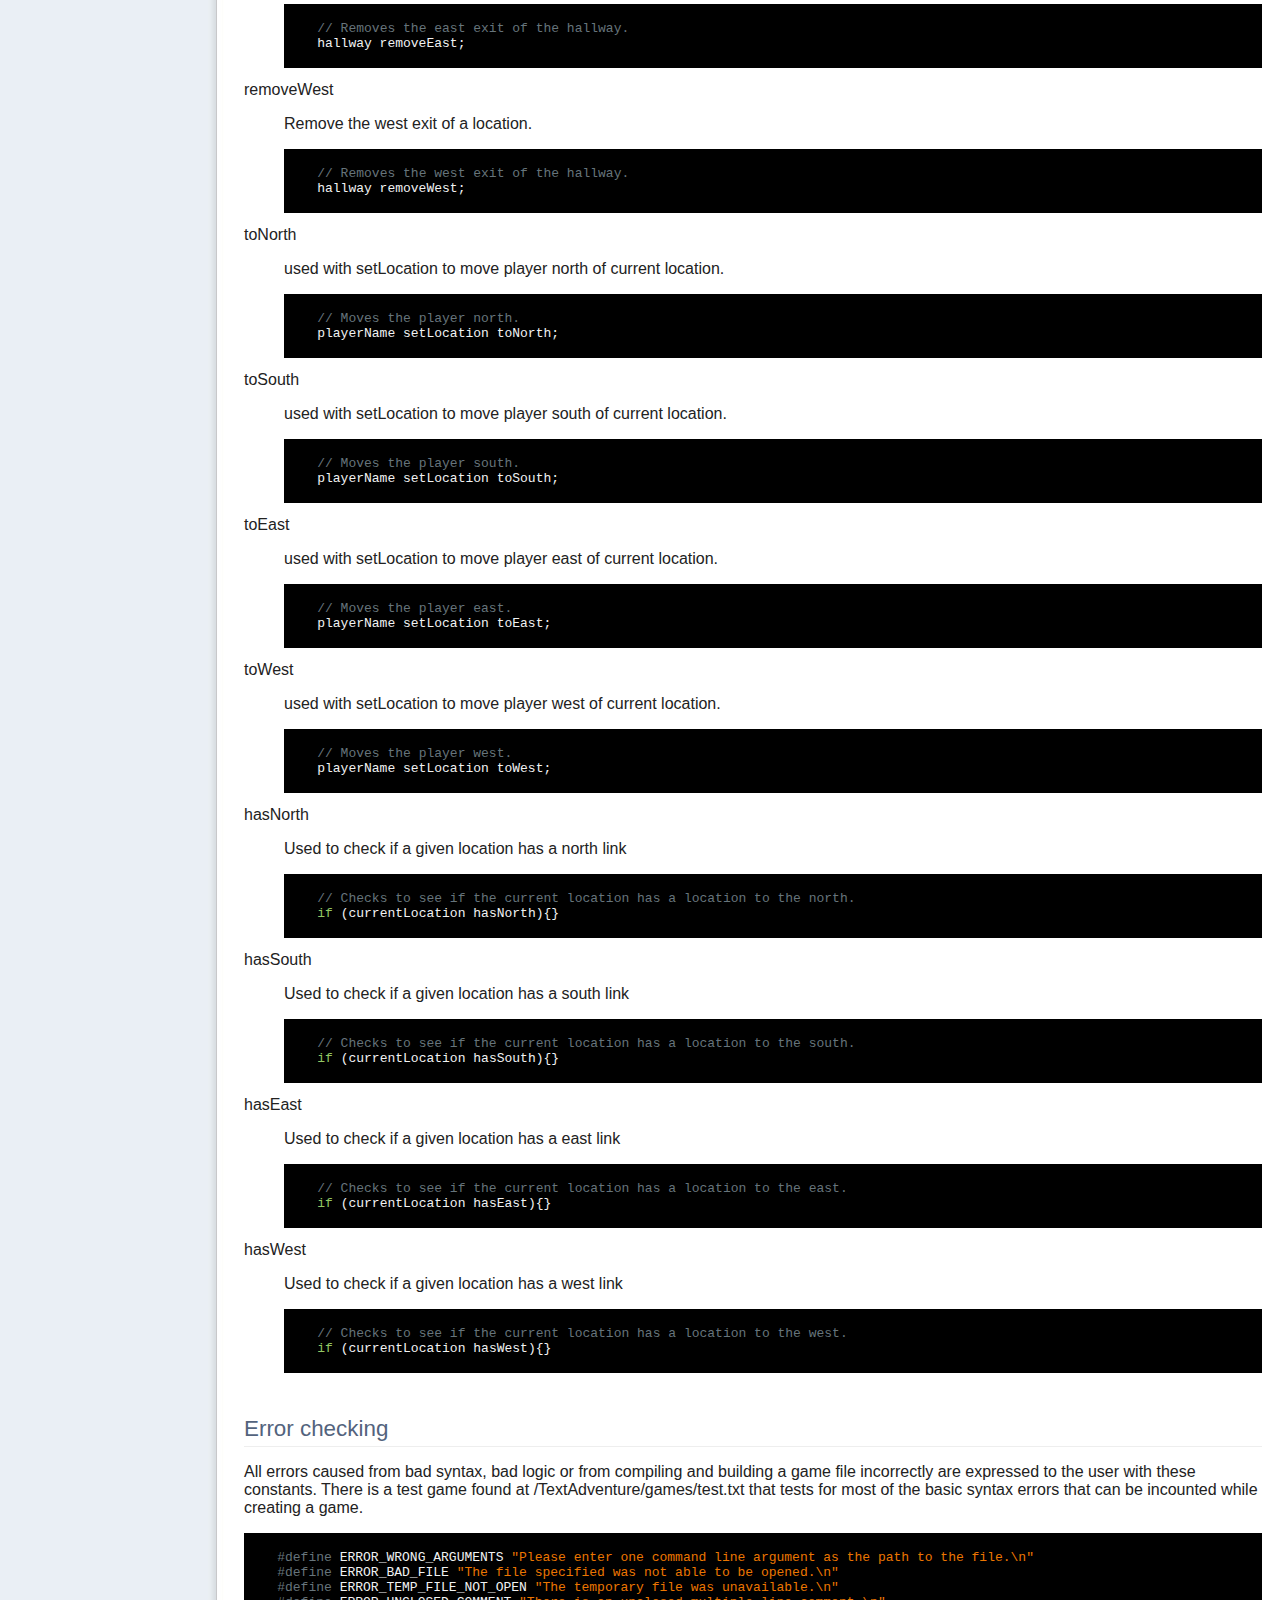
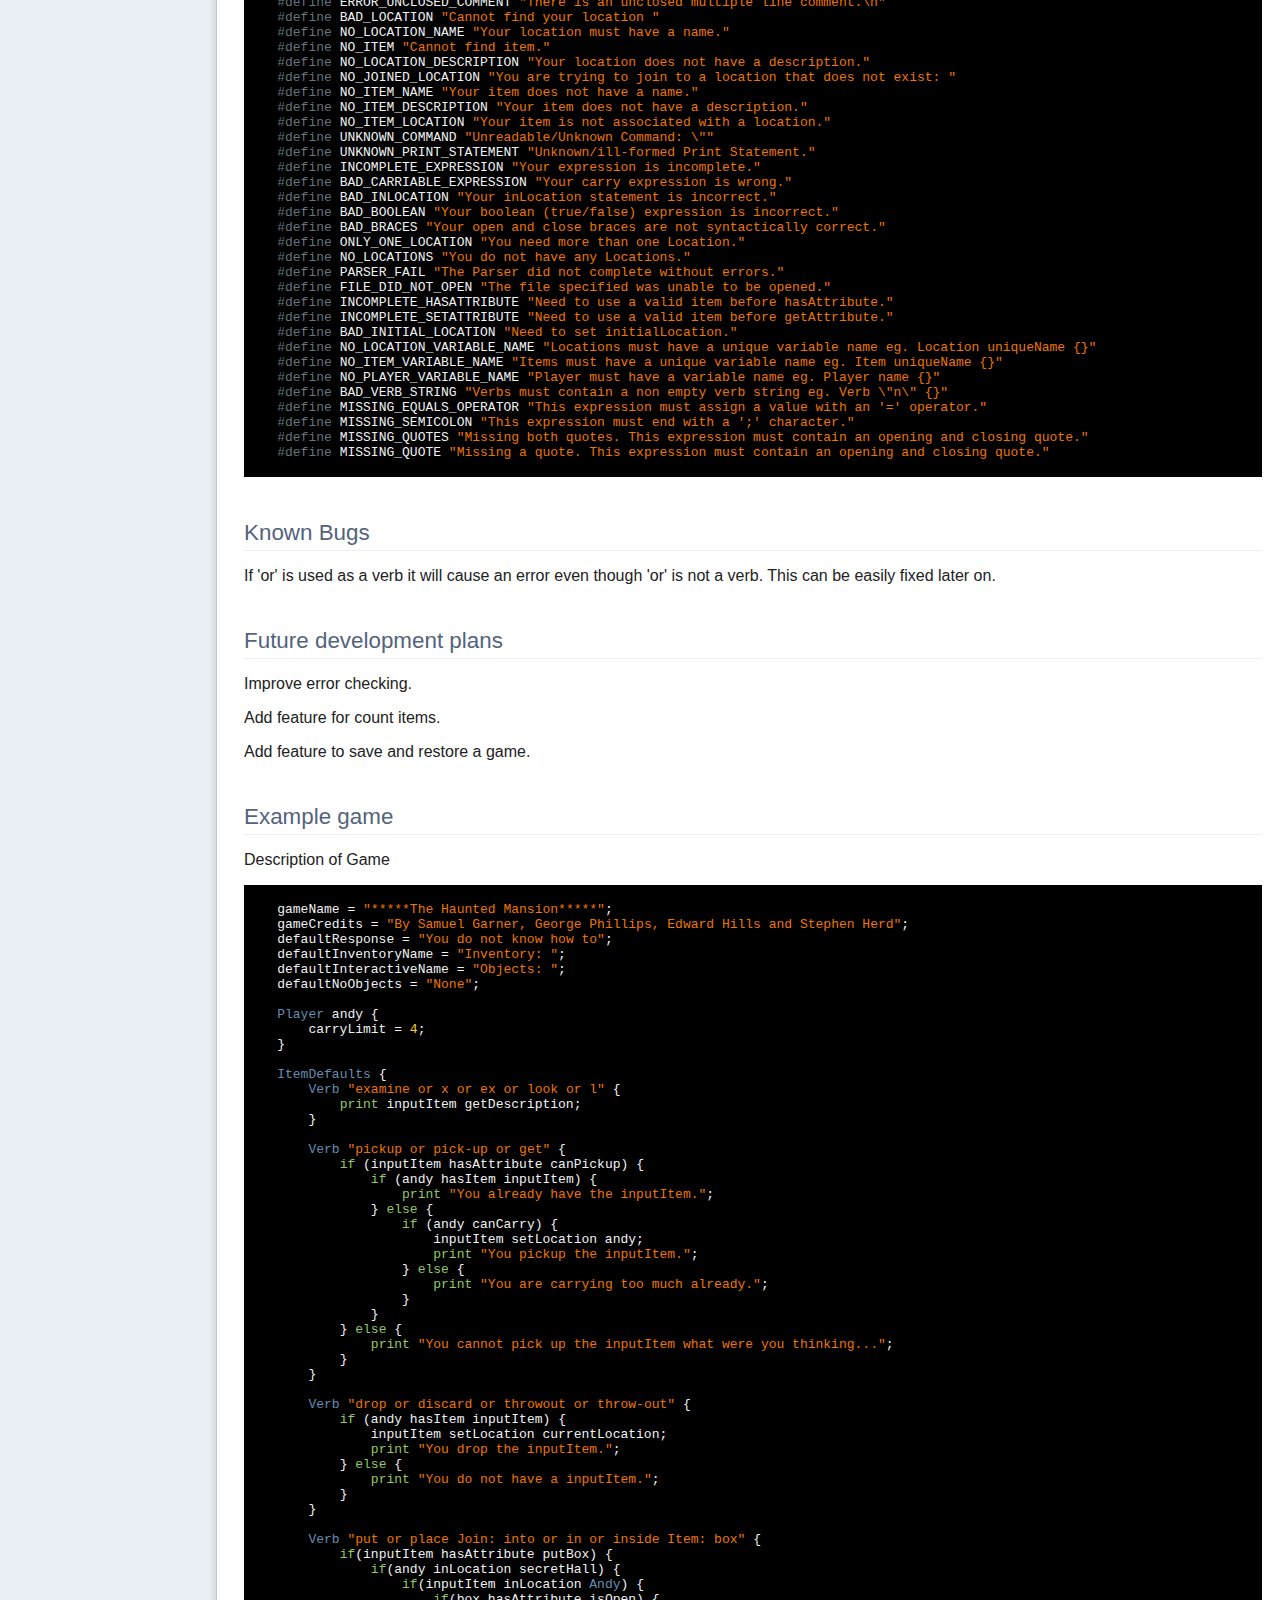
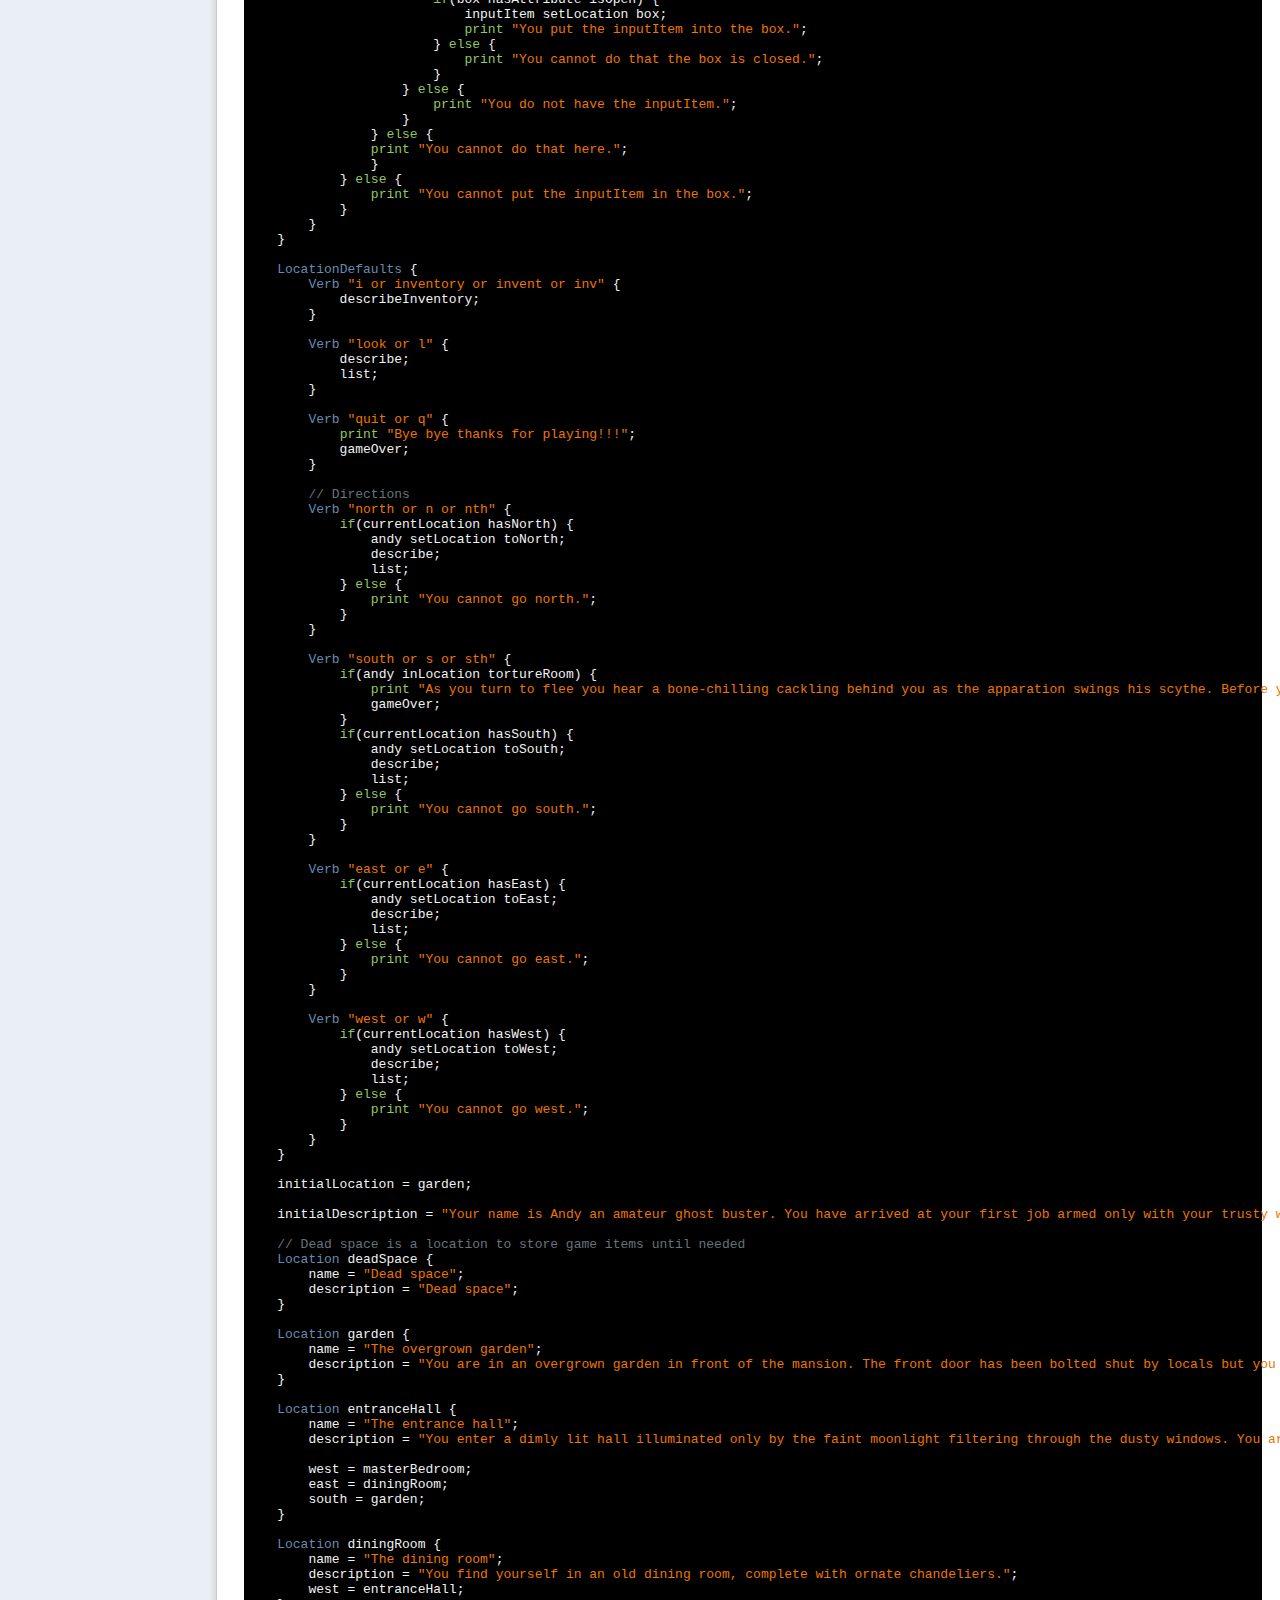
==== commit 5b65b602: "small update" ====
--- a/documentation/index.html
+++ b/documentation/index.html
@@ -32,7 +32,7 @@
     }
 	    </code>
 	  </li>
-	  <li>If a user wants to override an ItemDefaults' verb with an Item's verb all the user need do is set the Item's verb string to be identical to that of the ItemDefaults's verb string 
+	  <li>If a user wants to override an ItemDefaults' verb with an Item's verb, all the user need do is set the Item's verb string to be identical to that of the ItemDefaults's verb string 
 	  they wish to override like so:
 	    <code>
     // You pick up the item using ItemDefaults.   
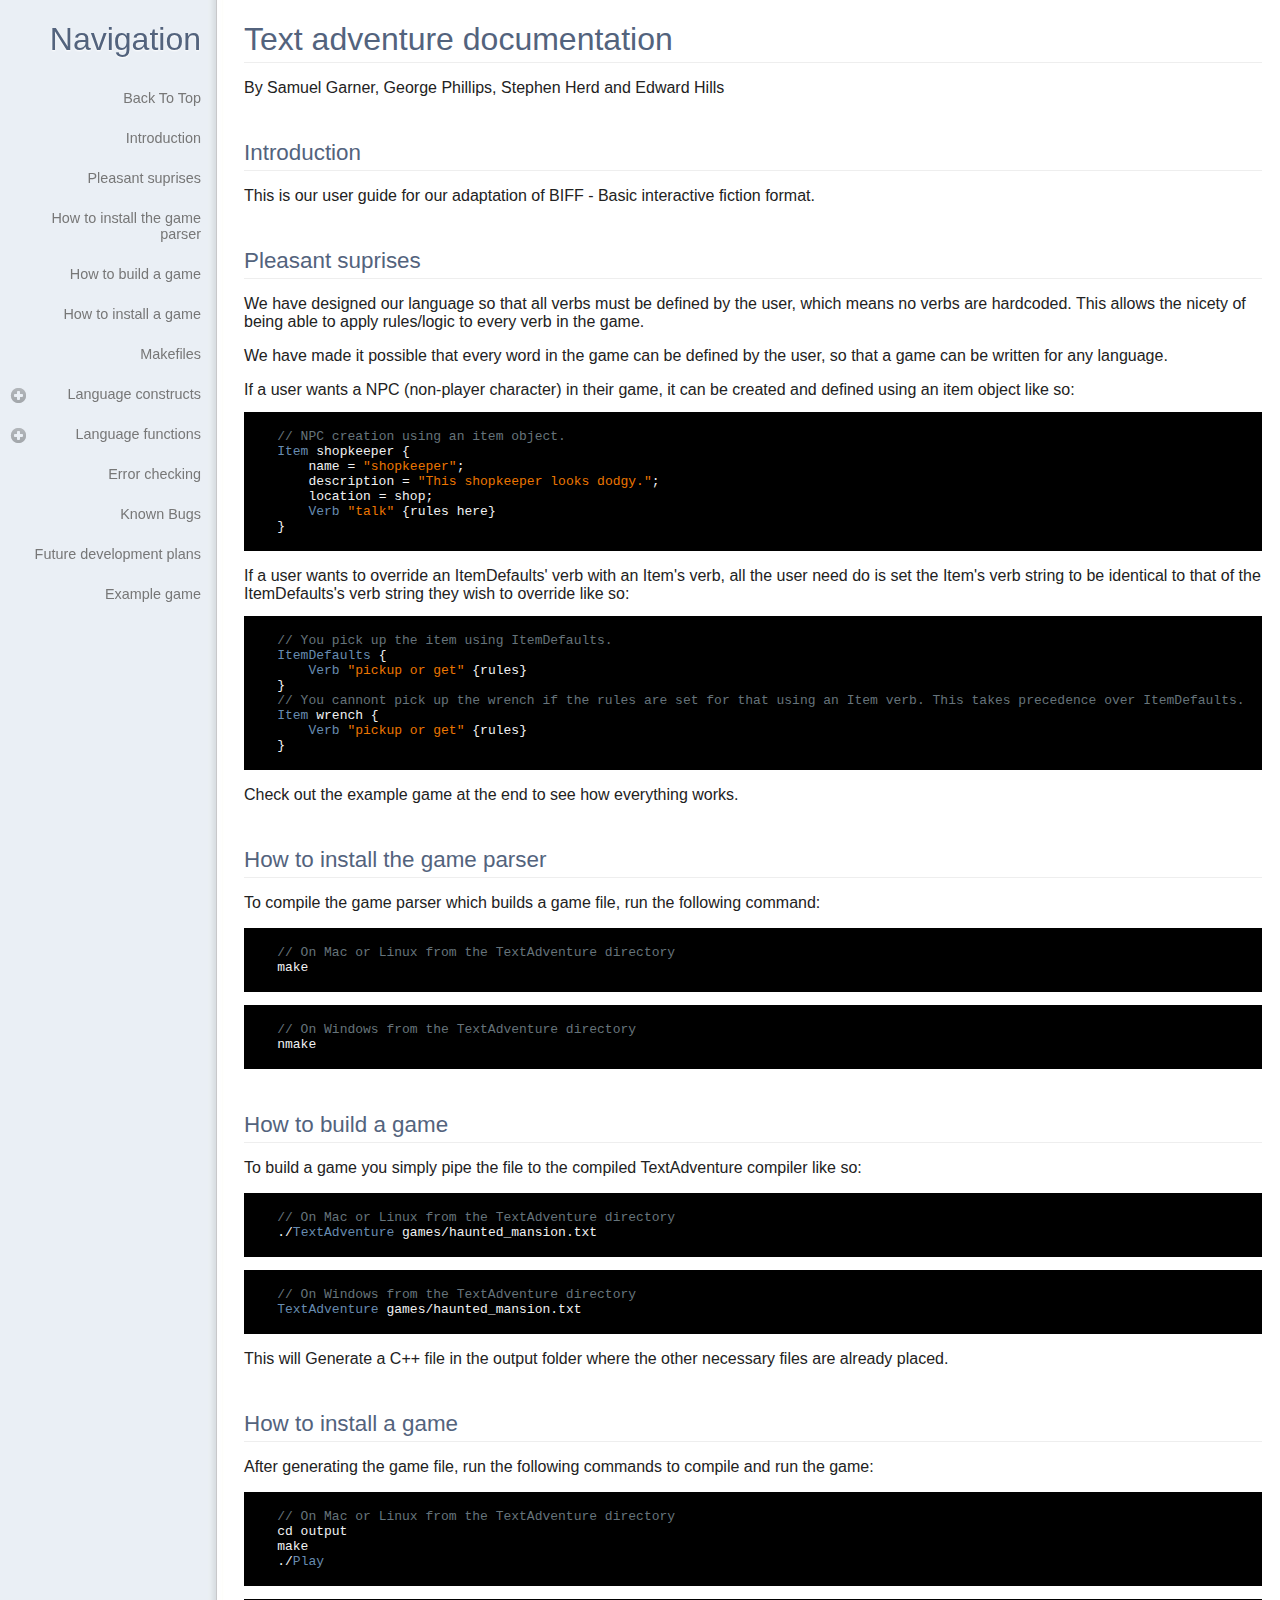
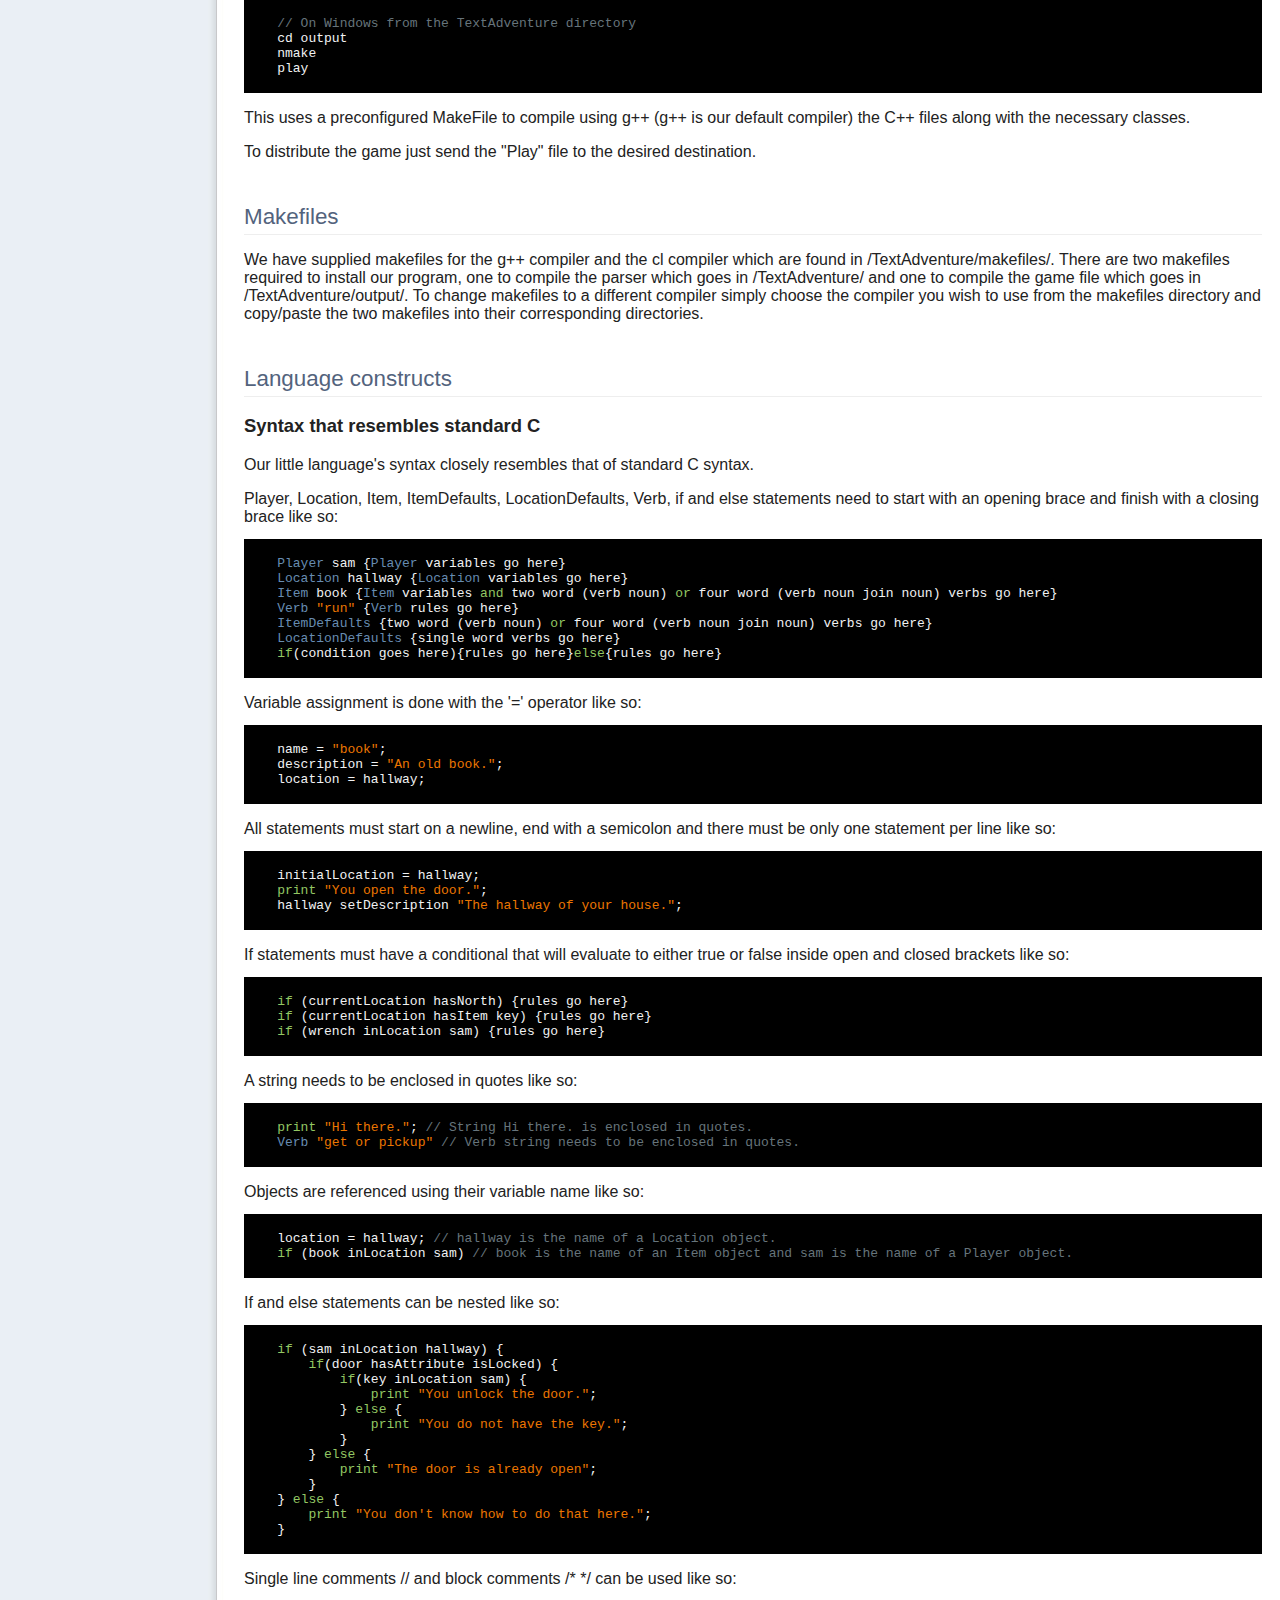
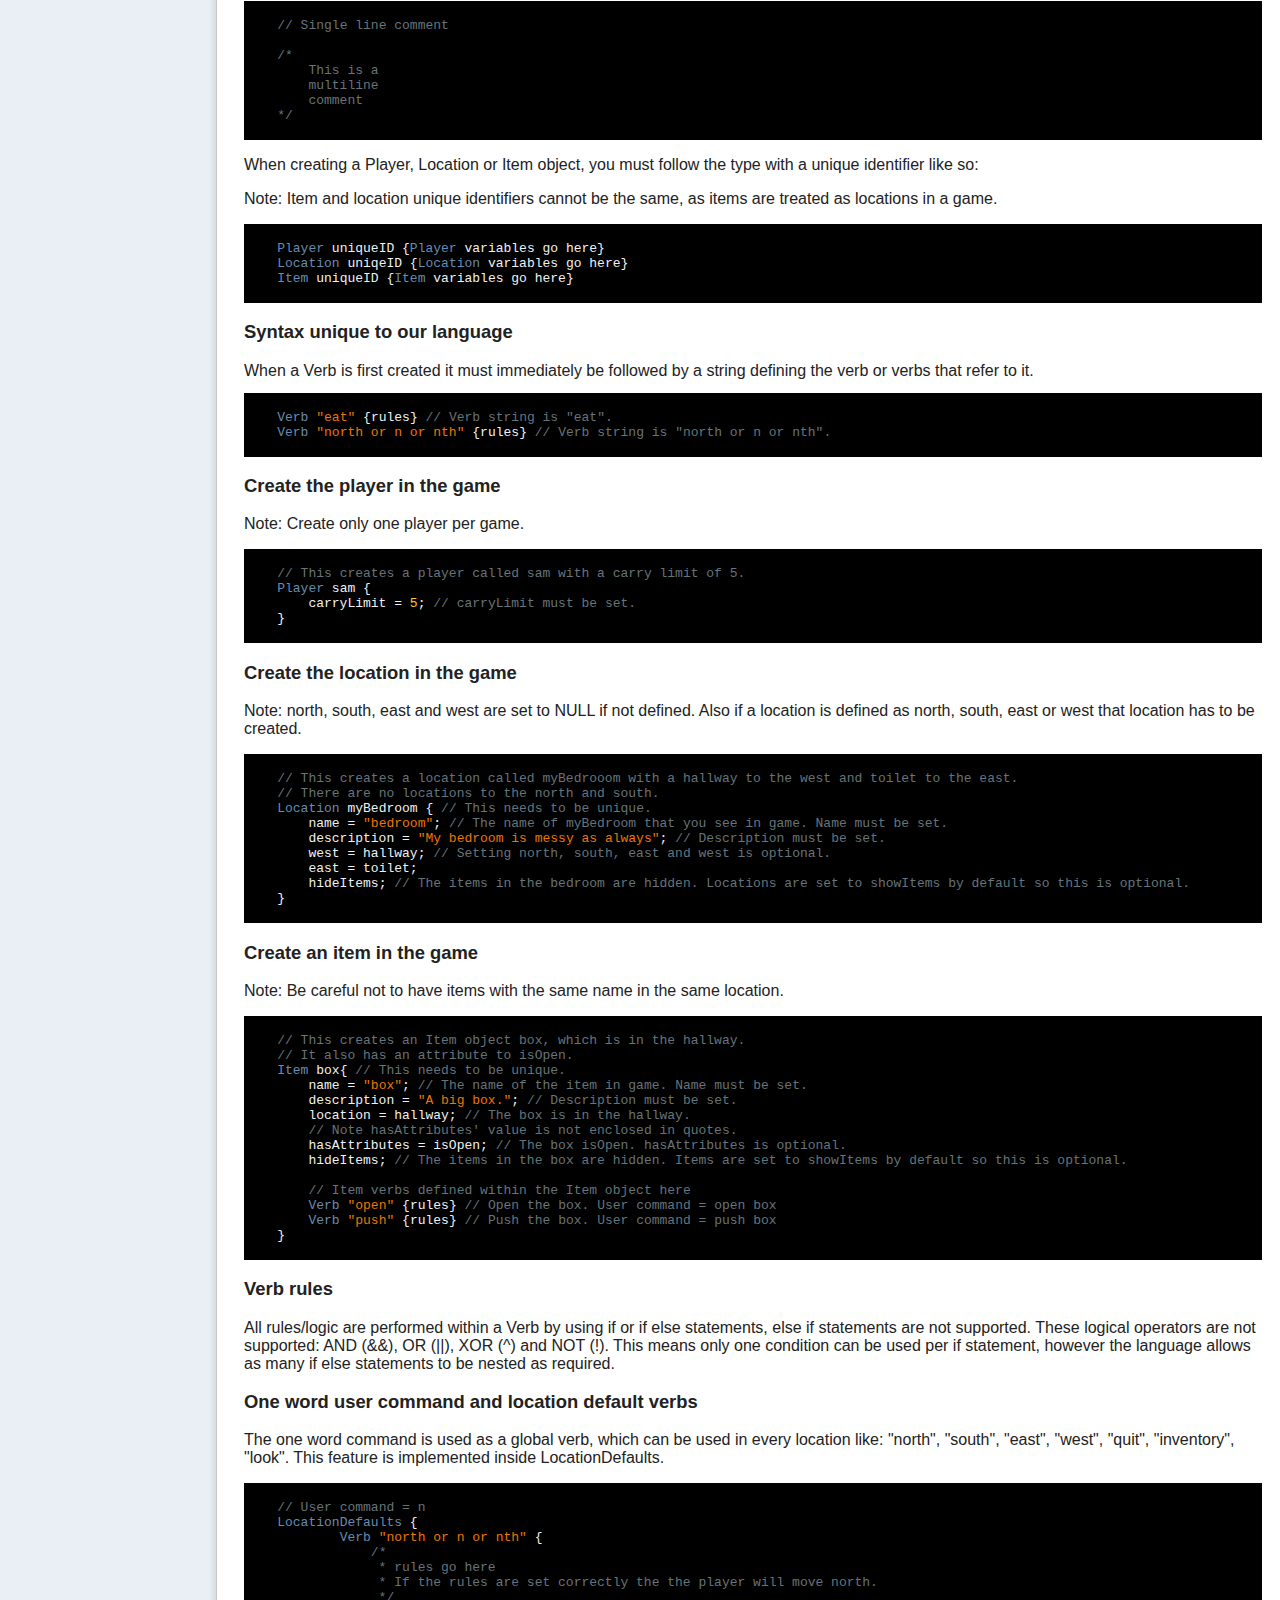
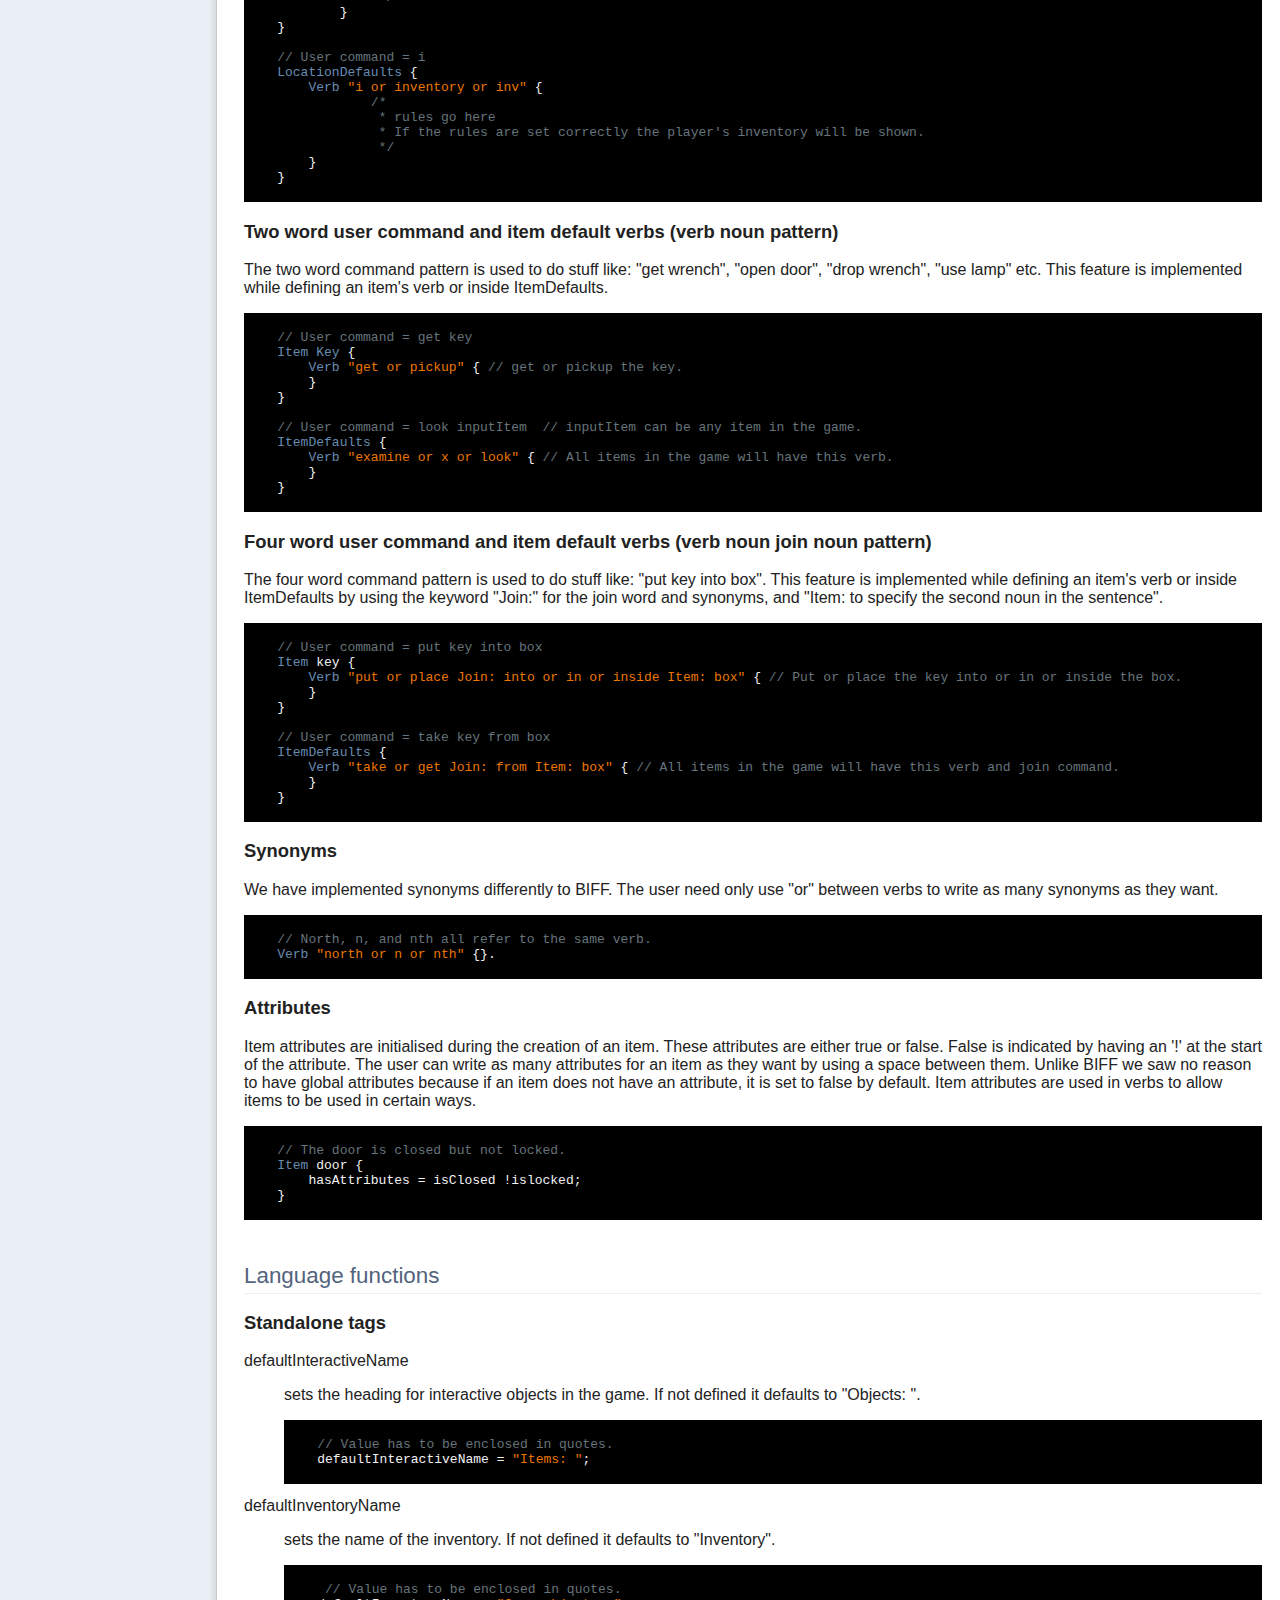
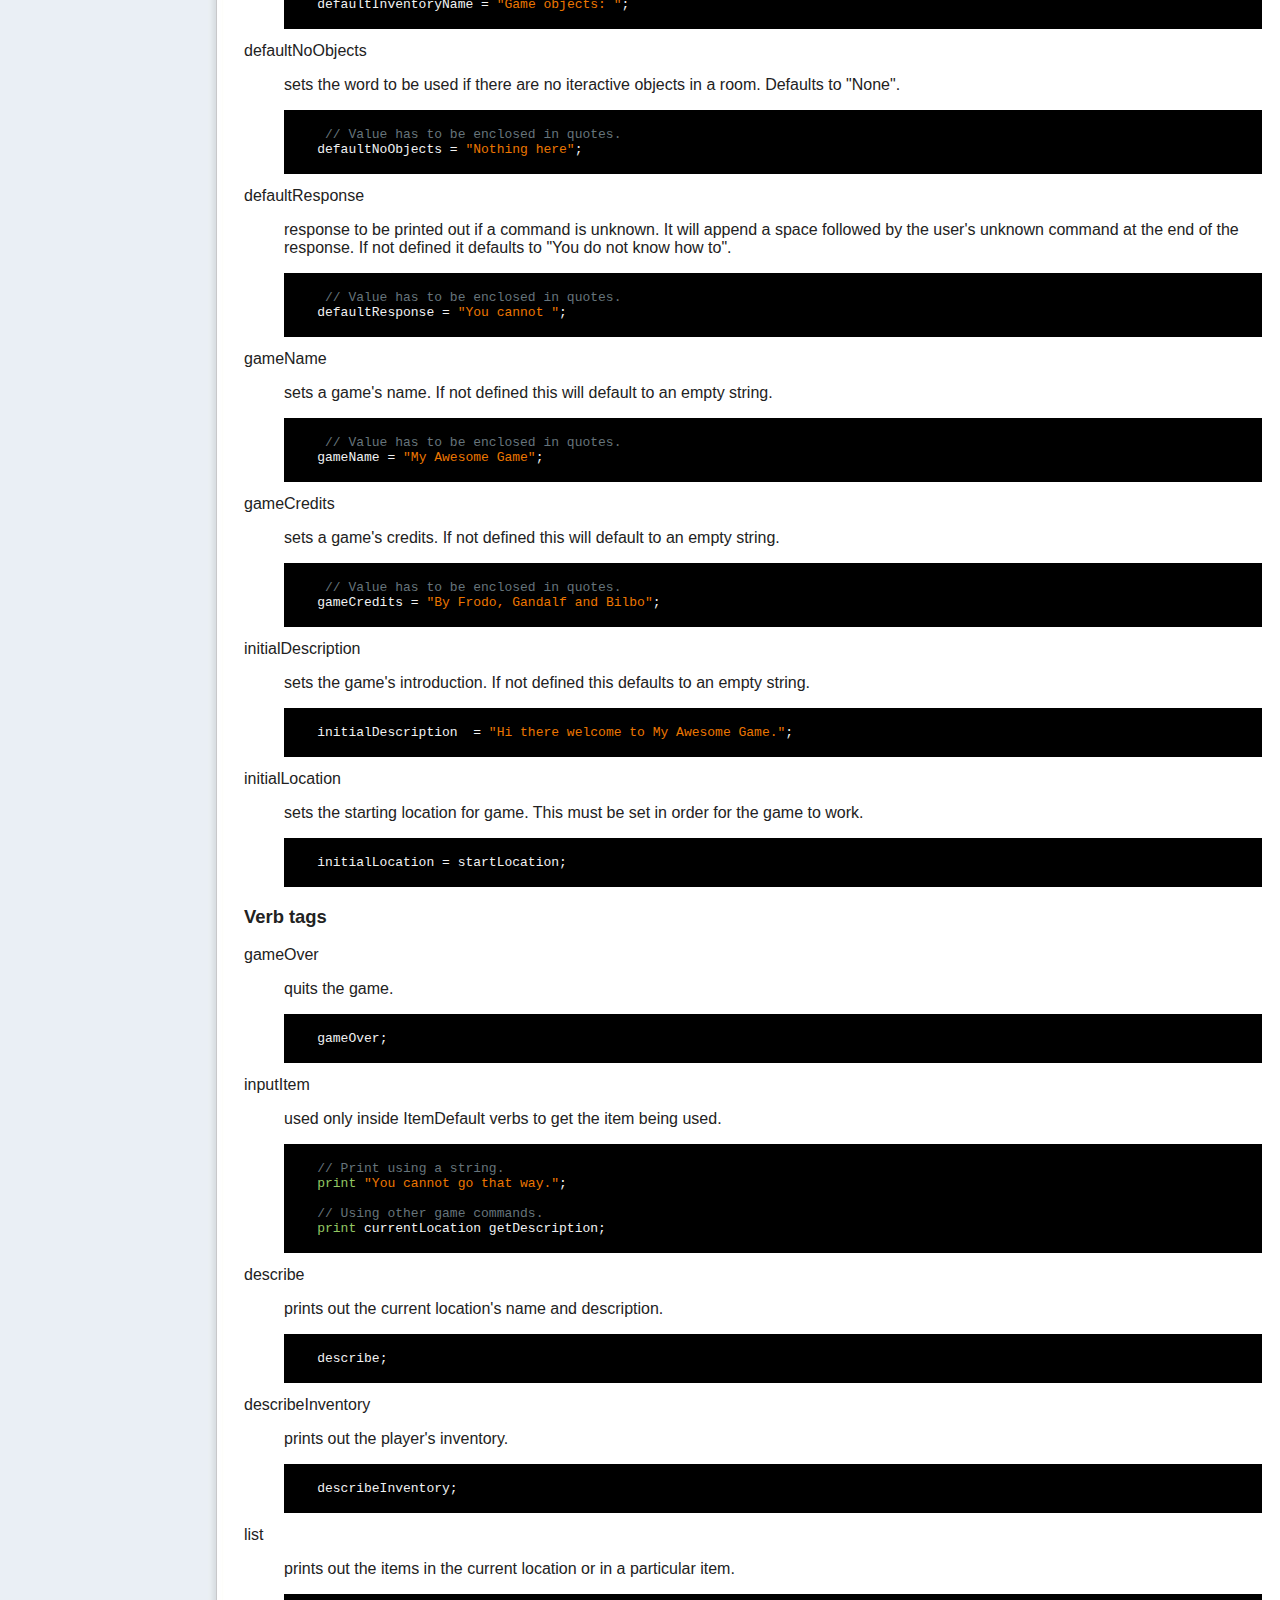
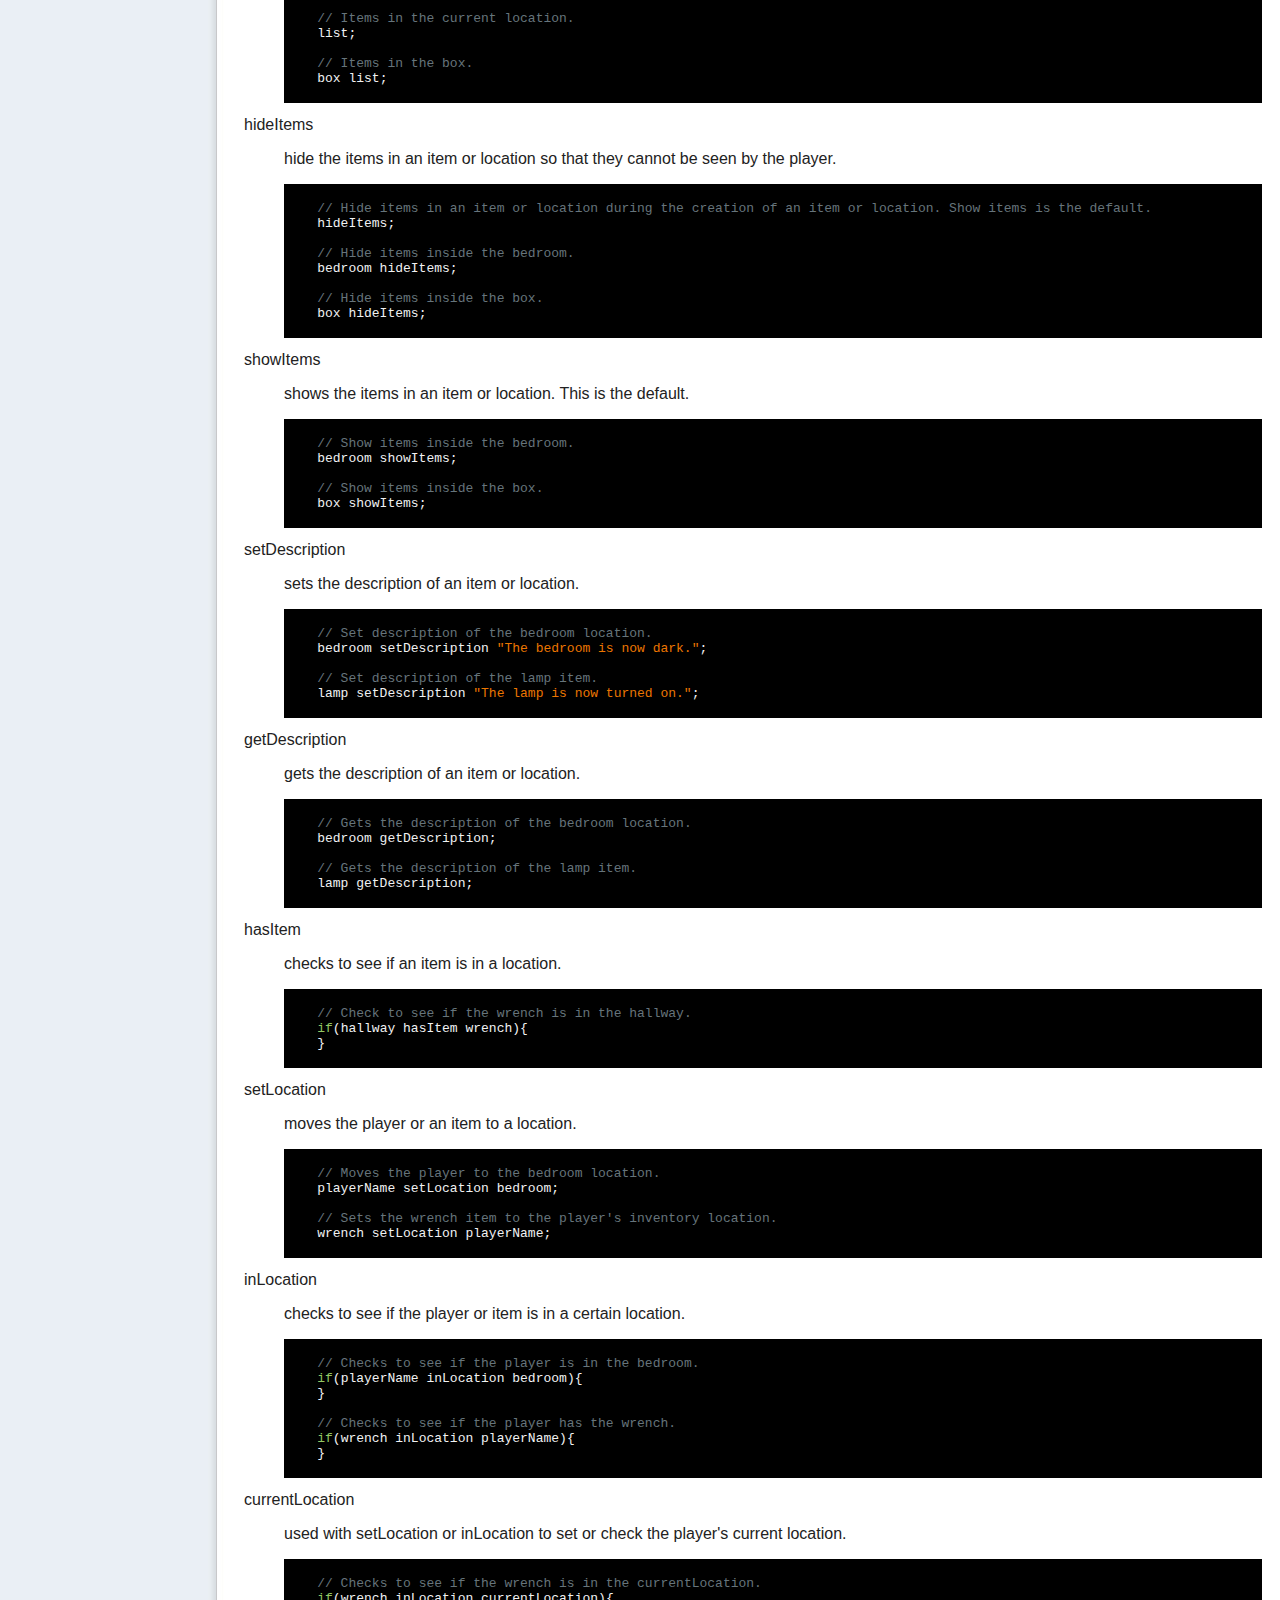
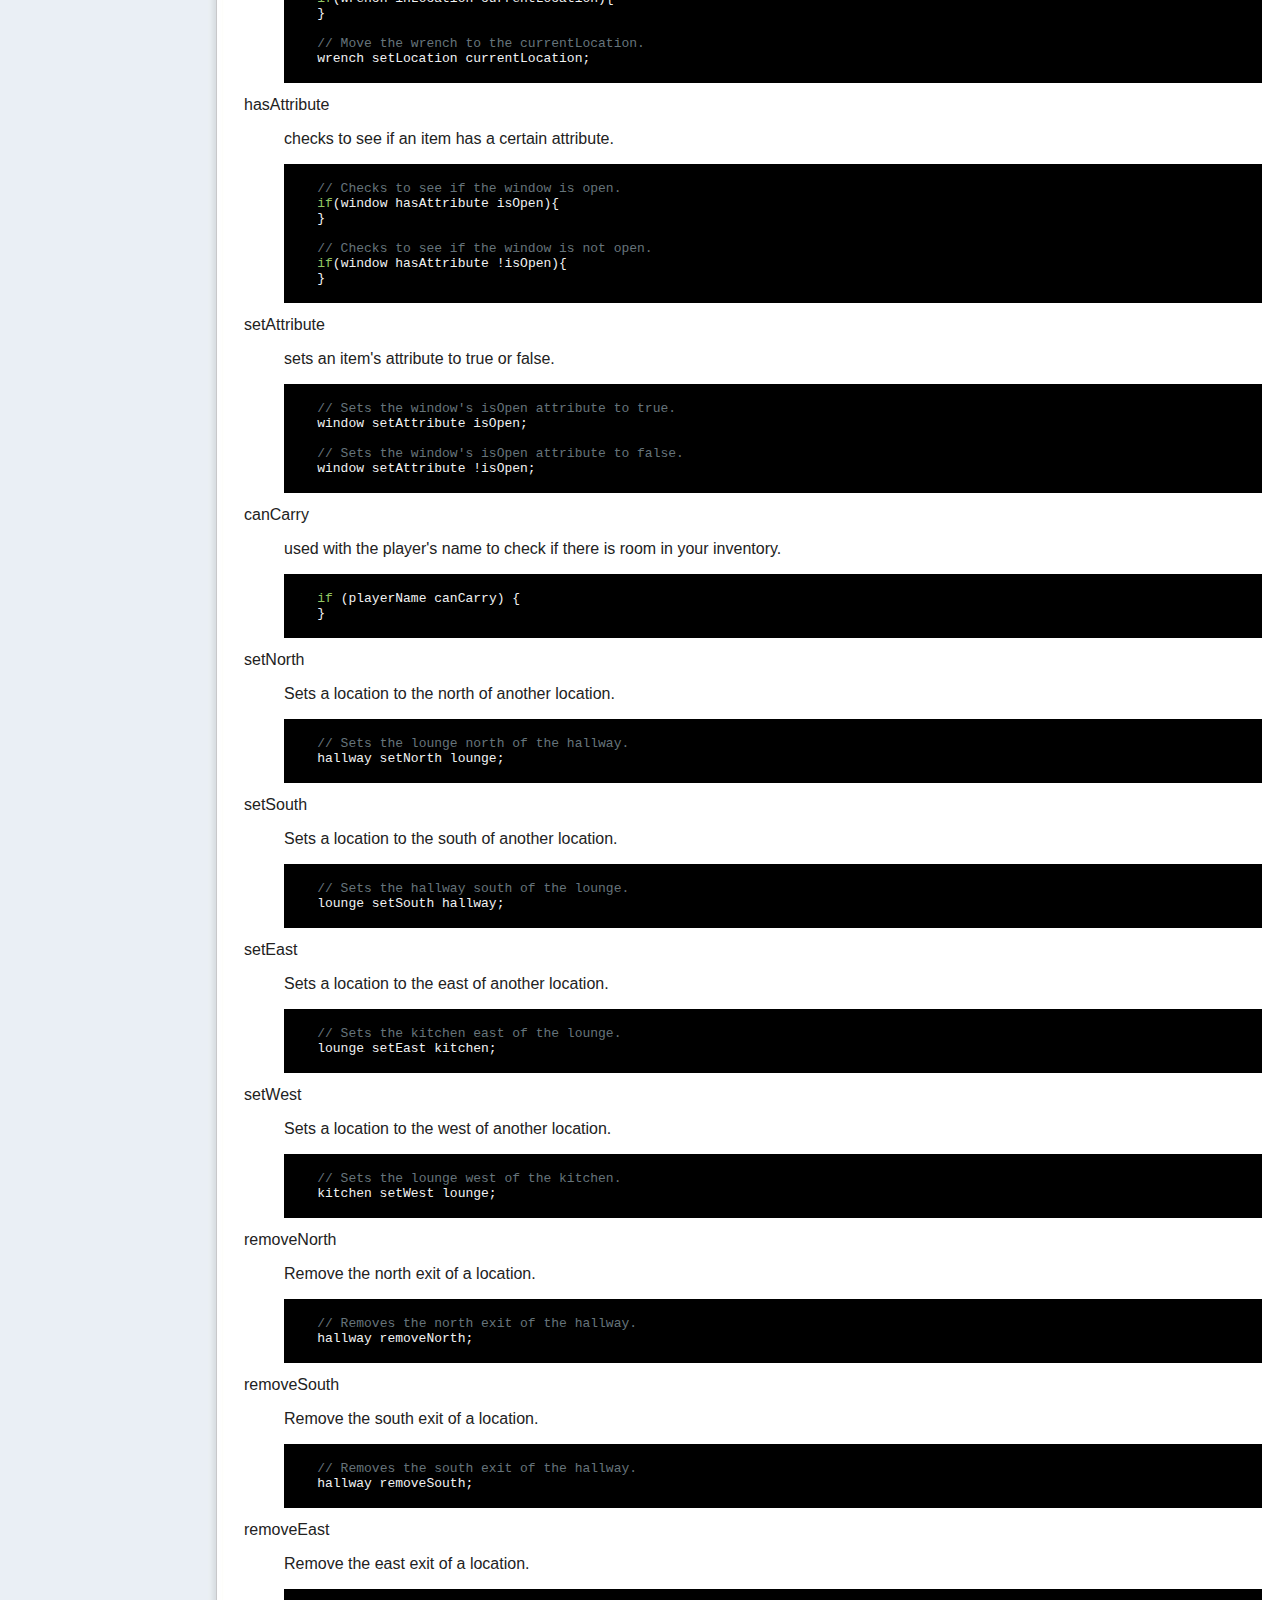
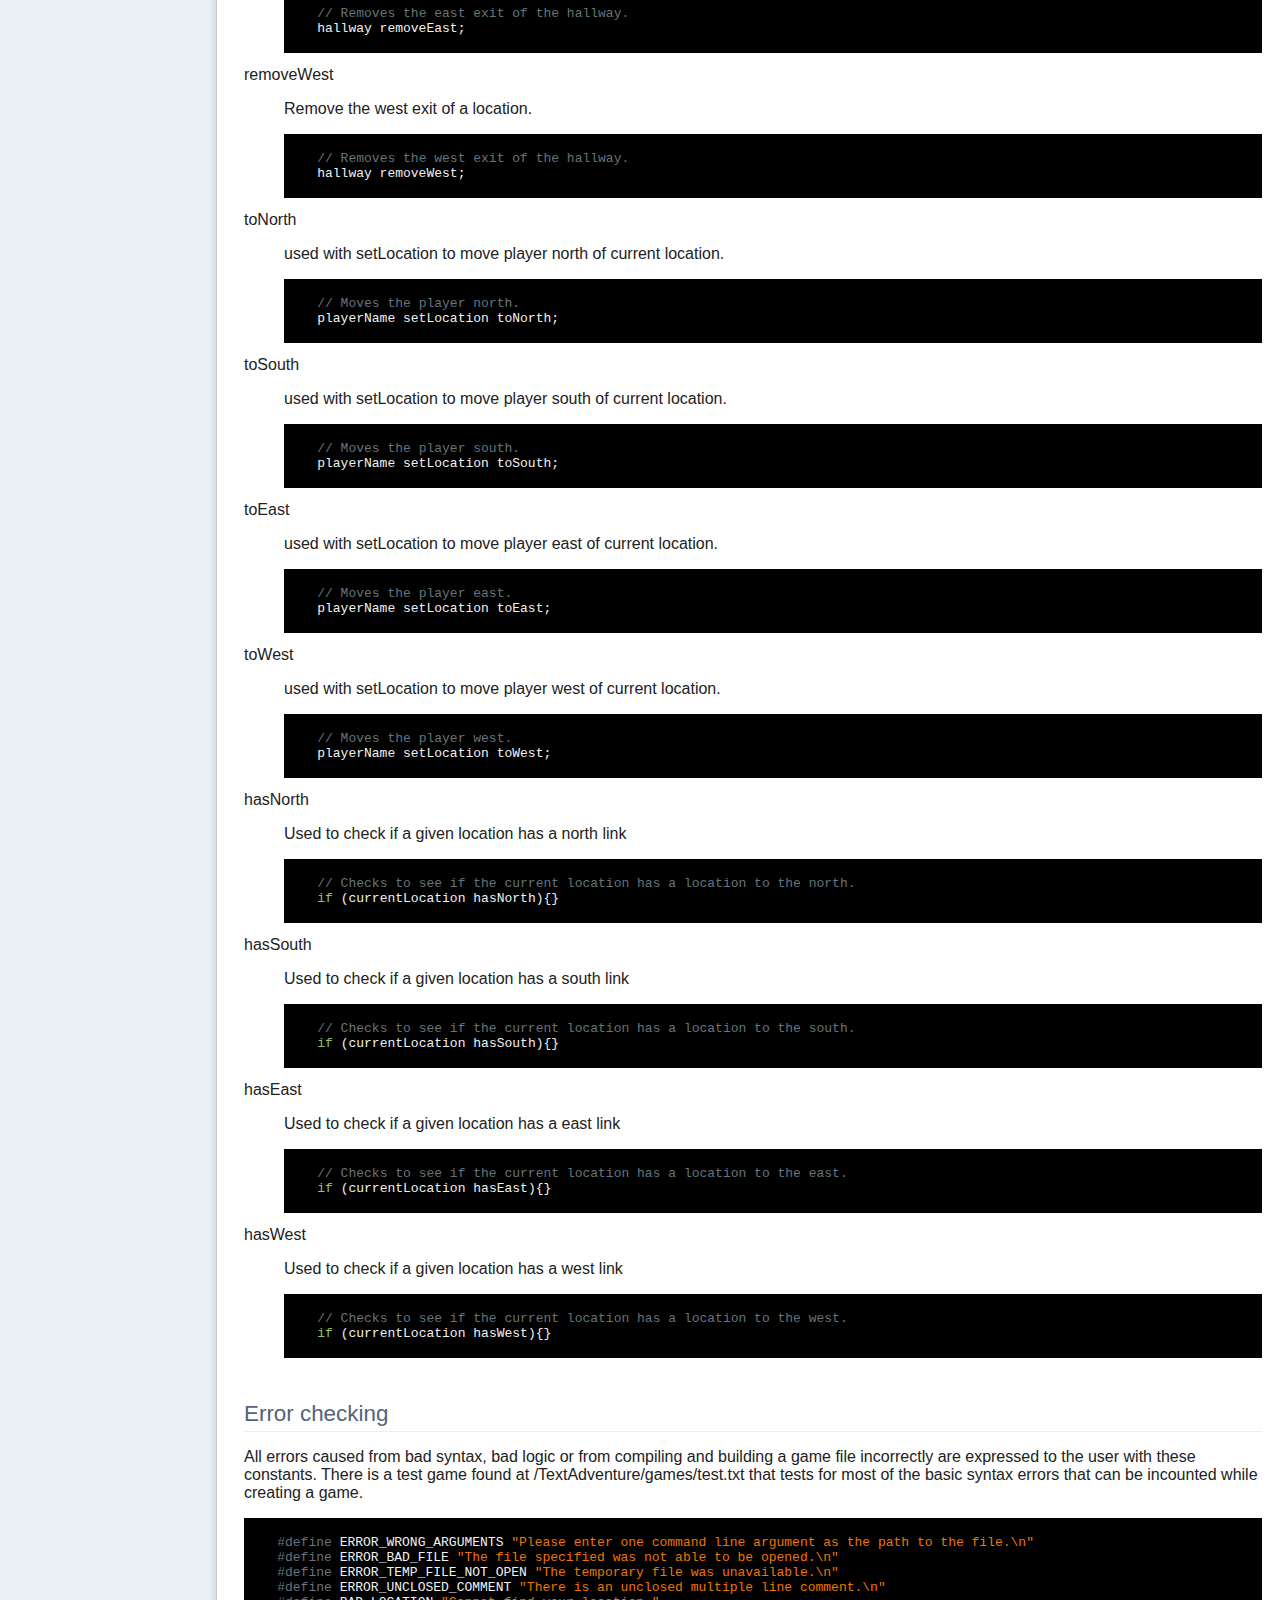
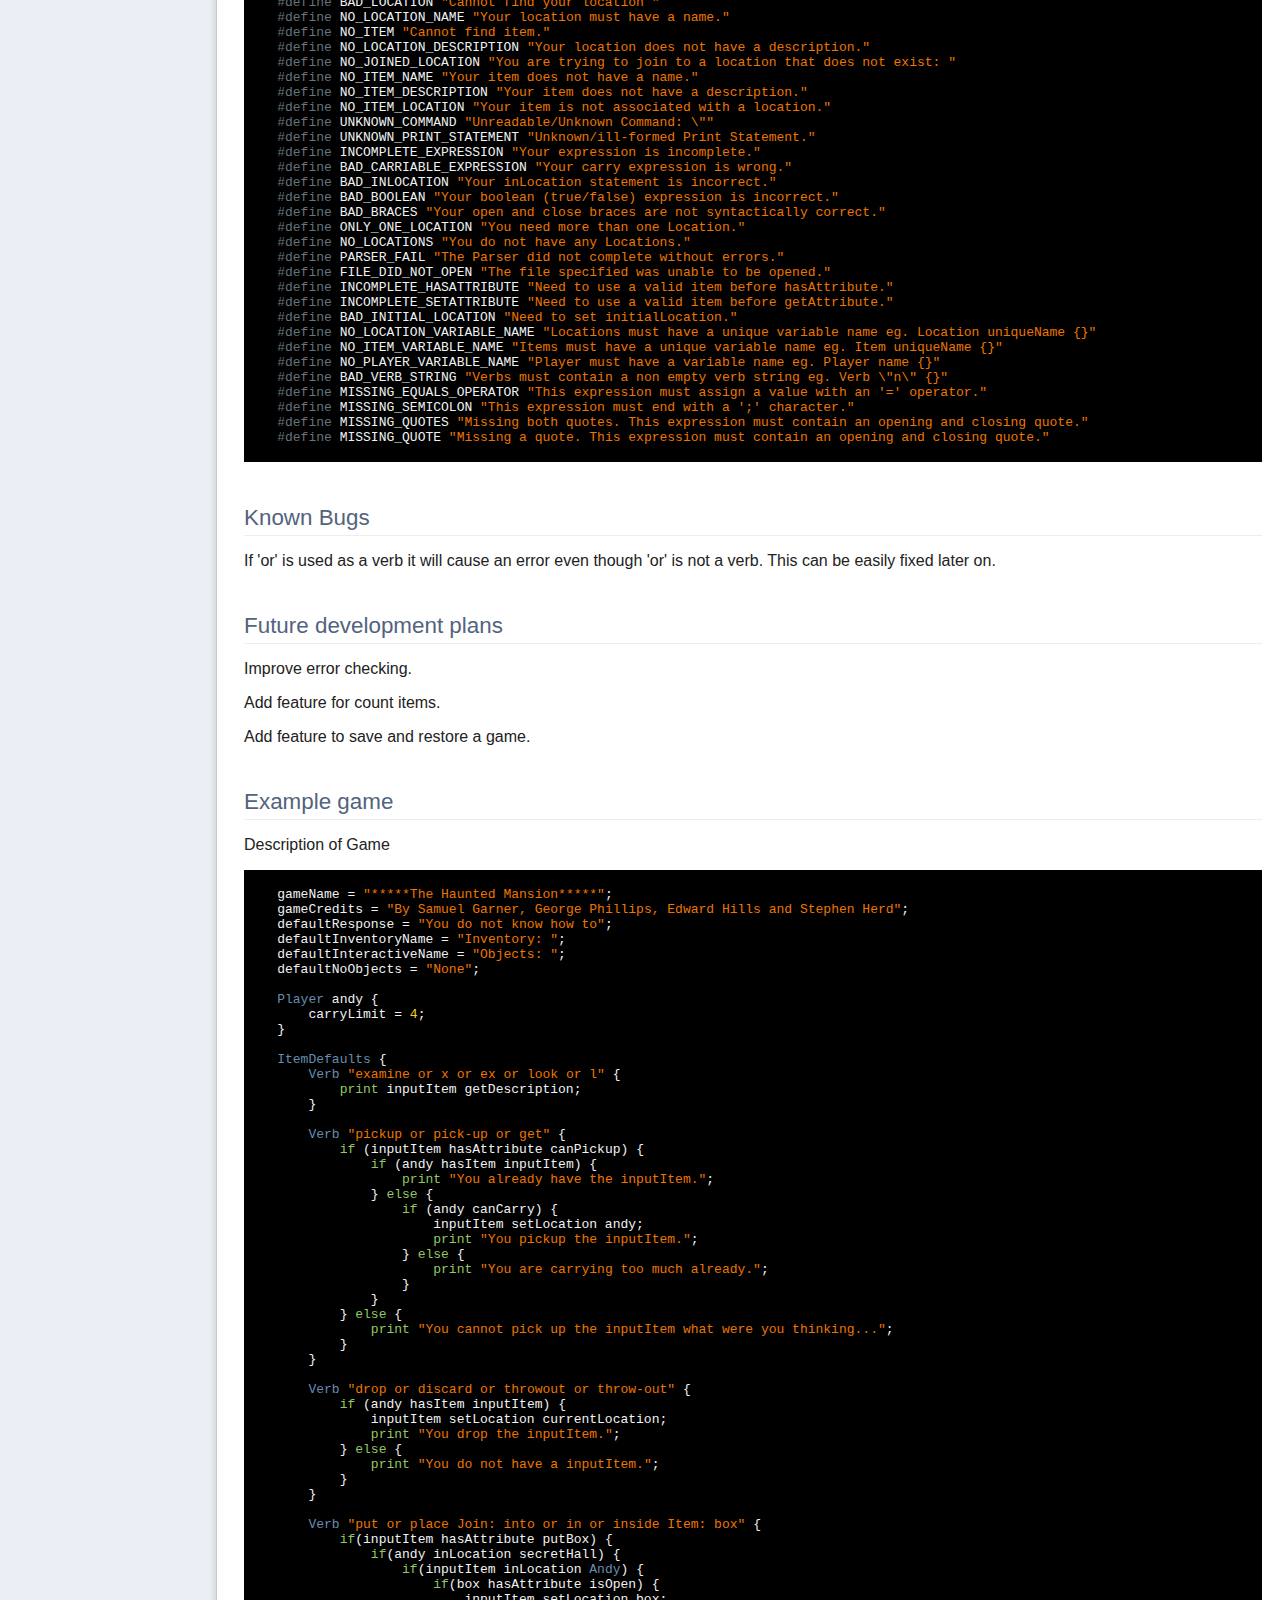
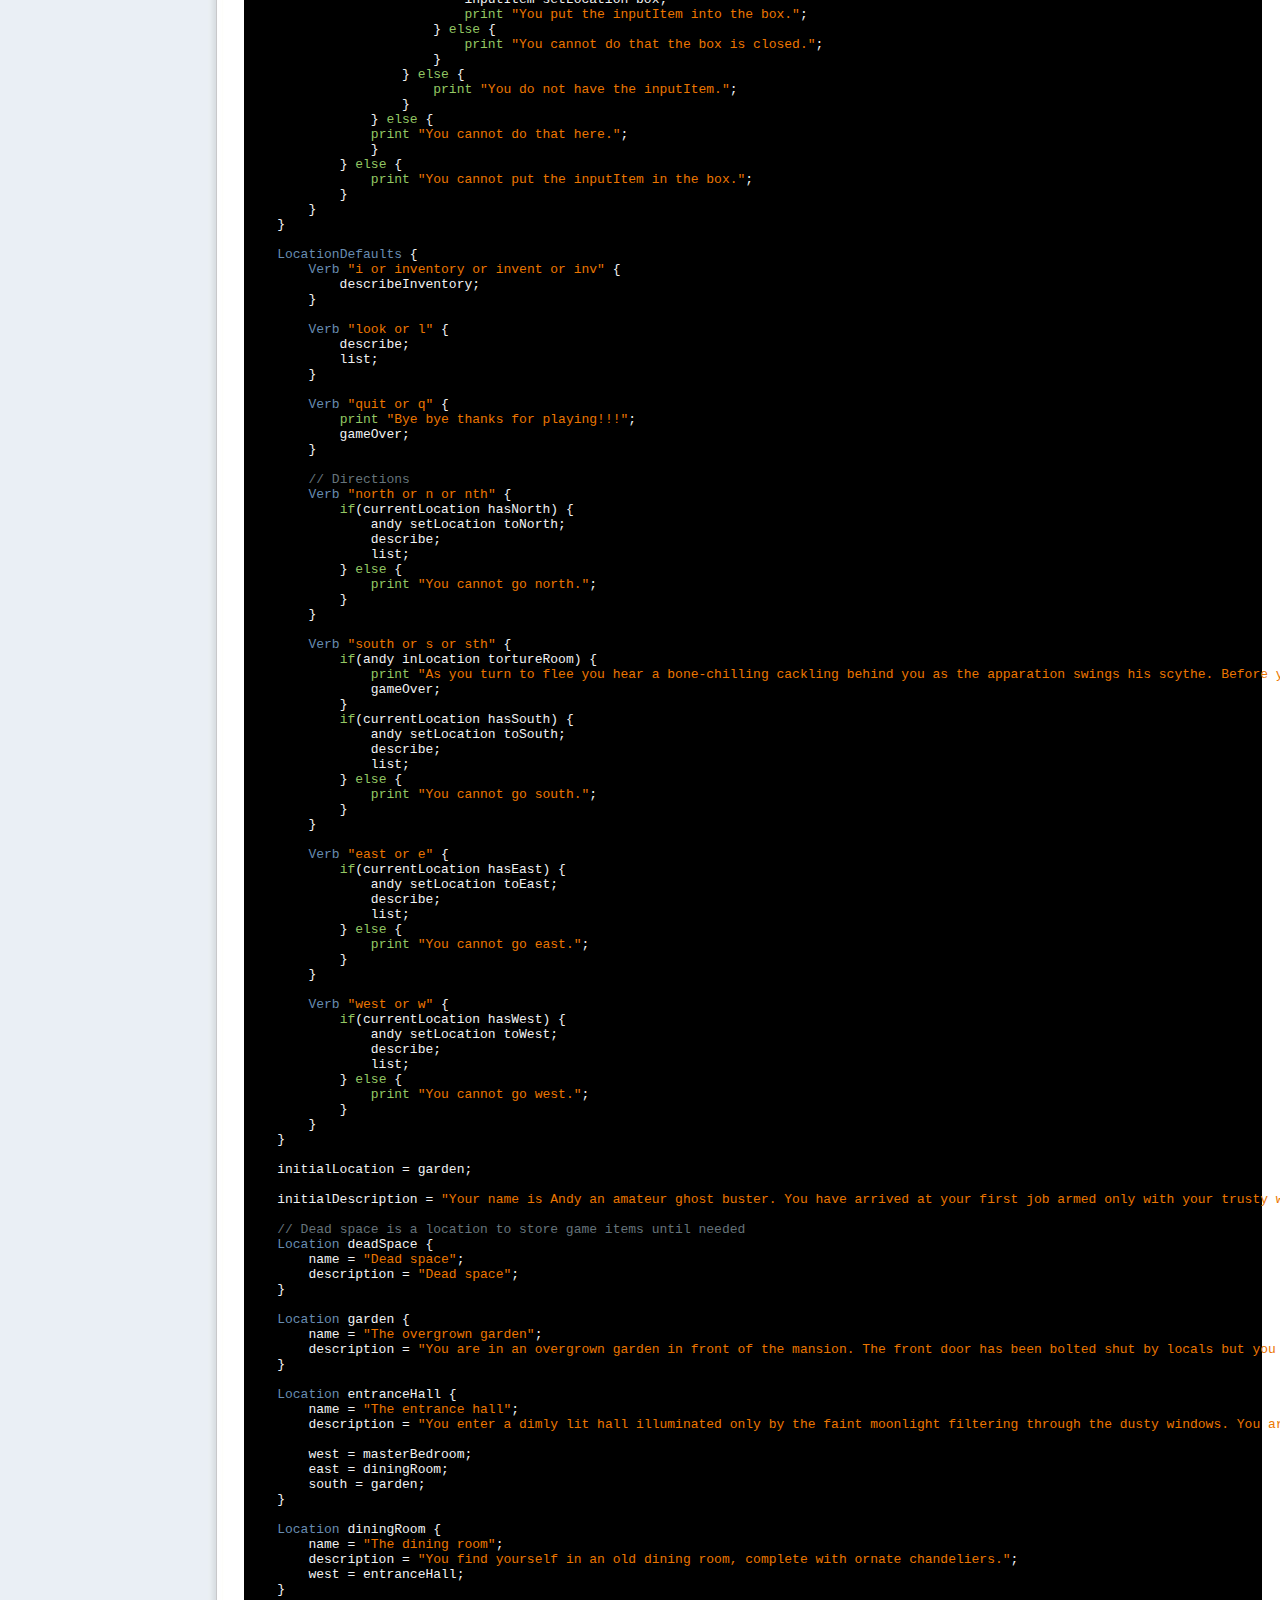
==== commit 82904ec0: "fixed up documentation" ====
--- a/documentation/index.html
+++ b/documentation/index.html
@@ -277,7 +277,7 @@
         } 
     }
 
-    // User command = look
+    // User command = look inputItem  // inputItem can be any item in the game.
     ItemDefaults {
         Verb "examine or x or look" { // All items in the game will have this verb.
         }
@@ -438,10 +438,10 @@
     hideItems;
 
     // Hide items inside the bedroom.
-    hideItems bedroom;
+    bedroom hideItems;
 
     // Hide items inside the box.
-    hideItems box;
+    box hideItems;
             </code>
         </dd>
         <dt>showItems</dt>
@@ -449,10 +449,10 @@
             <p>shows the items in an item or location. This is the default.</p>
             <code>
     // Show items inside the bedroom.
-    showItems bedroom;
+    bedroom showItems;
     
     // Show items inside the box.
-    showItems box;
+    box showItems;
             </code>
         </dd>
         <dt>setDescription</dt>
@@ -481,8 +481,8 @@
         <dd>
             <p>checks to see if an item is in a location.</p>
             <code>
-    // Check to see if the player has a wrench item. 
-    if(locationName hasItem wrench){
+    // Check to see if the wrench is in the hallway. 
+    if(hallway hasItem wrench){
     } 
             </code>
         </dd>
@@ -502,7 +502,7 @@
             <p> checks to see if the player or item is in a certain location.</p>
             <code>
     // Checks to see if the player is in the bedroom.
-    if(playerName inLocation Bedroom){
+    if(playerName inLocation bedroom){
     }
 
     // Checks to see if the player has the wrench.
@@ -515,12 +515,11 @@
             <p>used with setLocation or inLocation to set or check the player's current location.</p>
             <code>
     // Checks to see if the wrench is in the currentLocation.
-    if(door inLocation currentLocation){
+    if(wrench inLocation currentLocation){
     }
 
     // Move the wrench to the currentLocation.
-    wrench setLocation currentLocation){
-    }
+    wrench setLocation currentLocation;
             </code>
         </dd>
         <dt>hasAttribute</dt>
@@ -549,7 +548,7 @@
         </dd>
         <dt>canCarry</dt>
         <dd>
-            <p>used with the player's name to check if there's room in your inventory.</p>
+            <p>used with the player's name to check if there is room in your inventory.</p>
             <code>
     if (playerName canCarry) {
     }
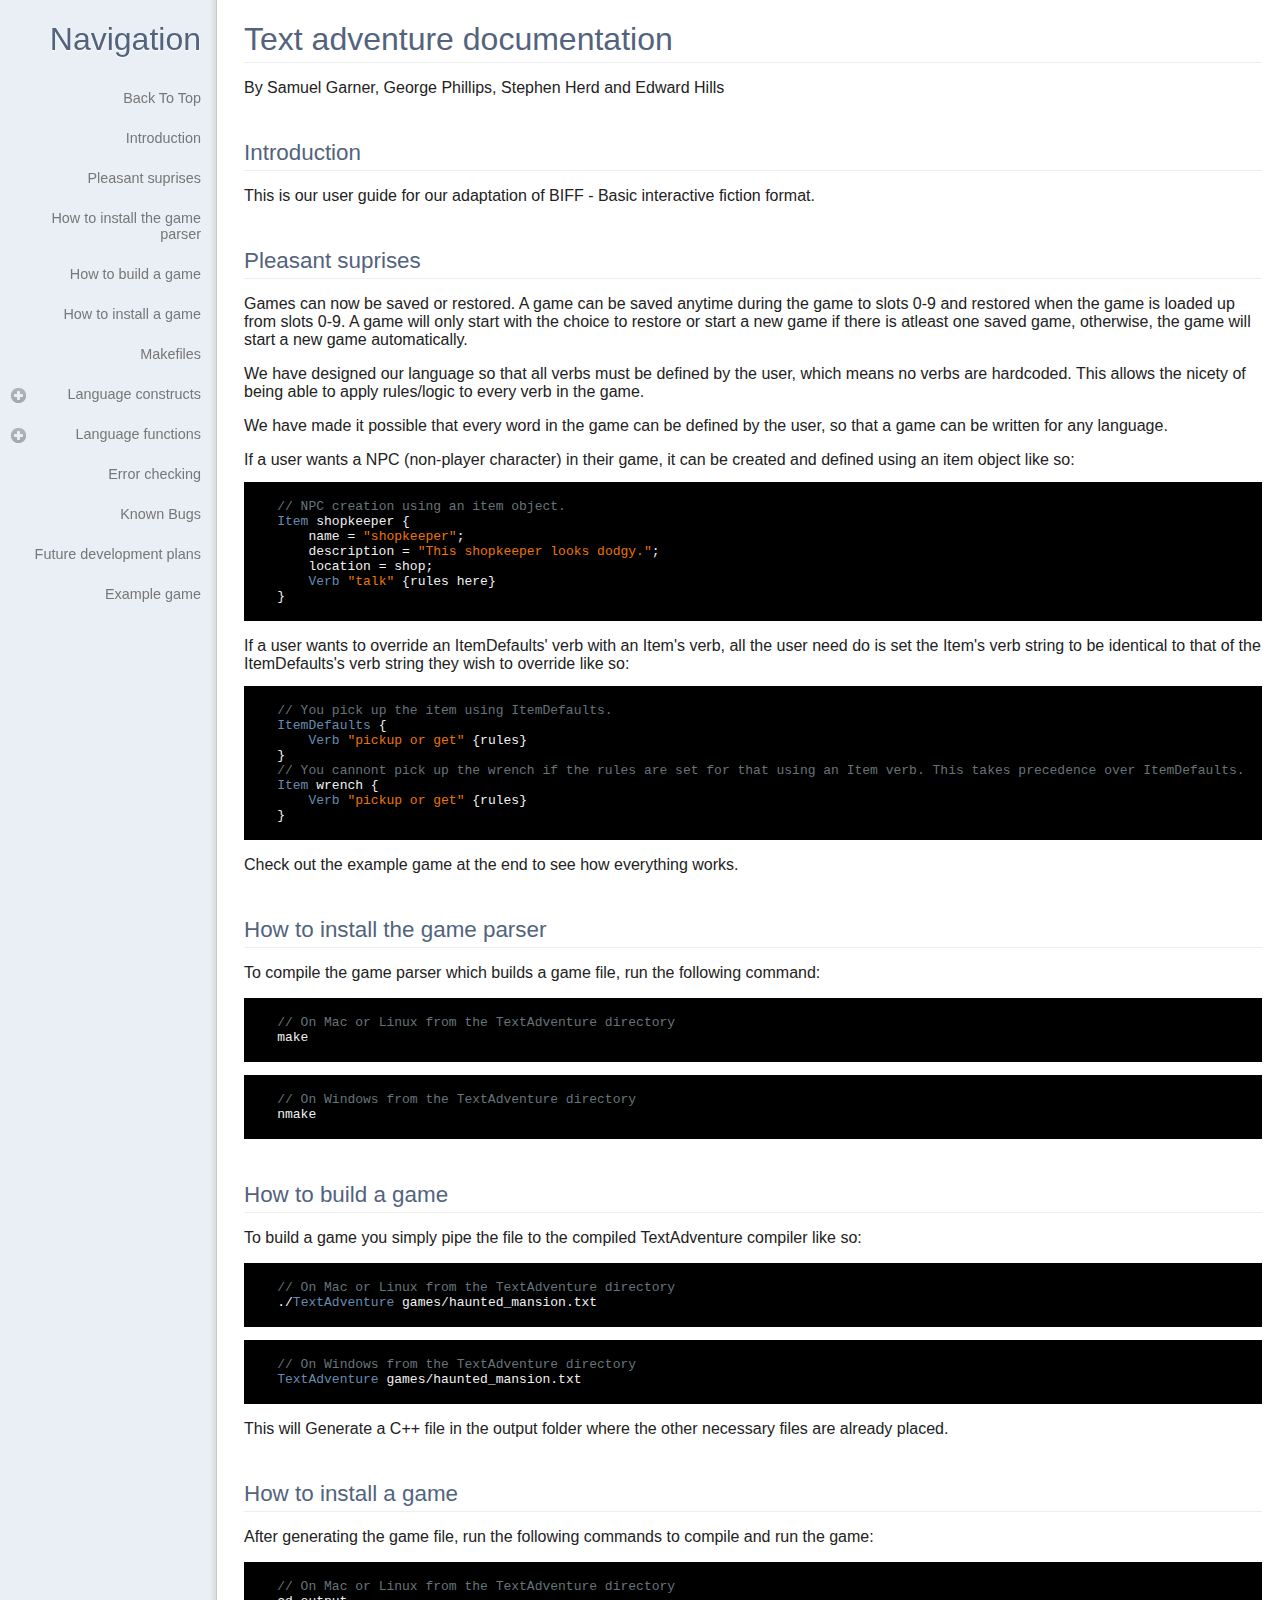
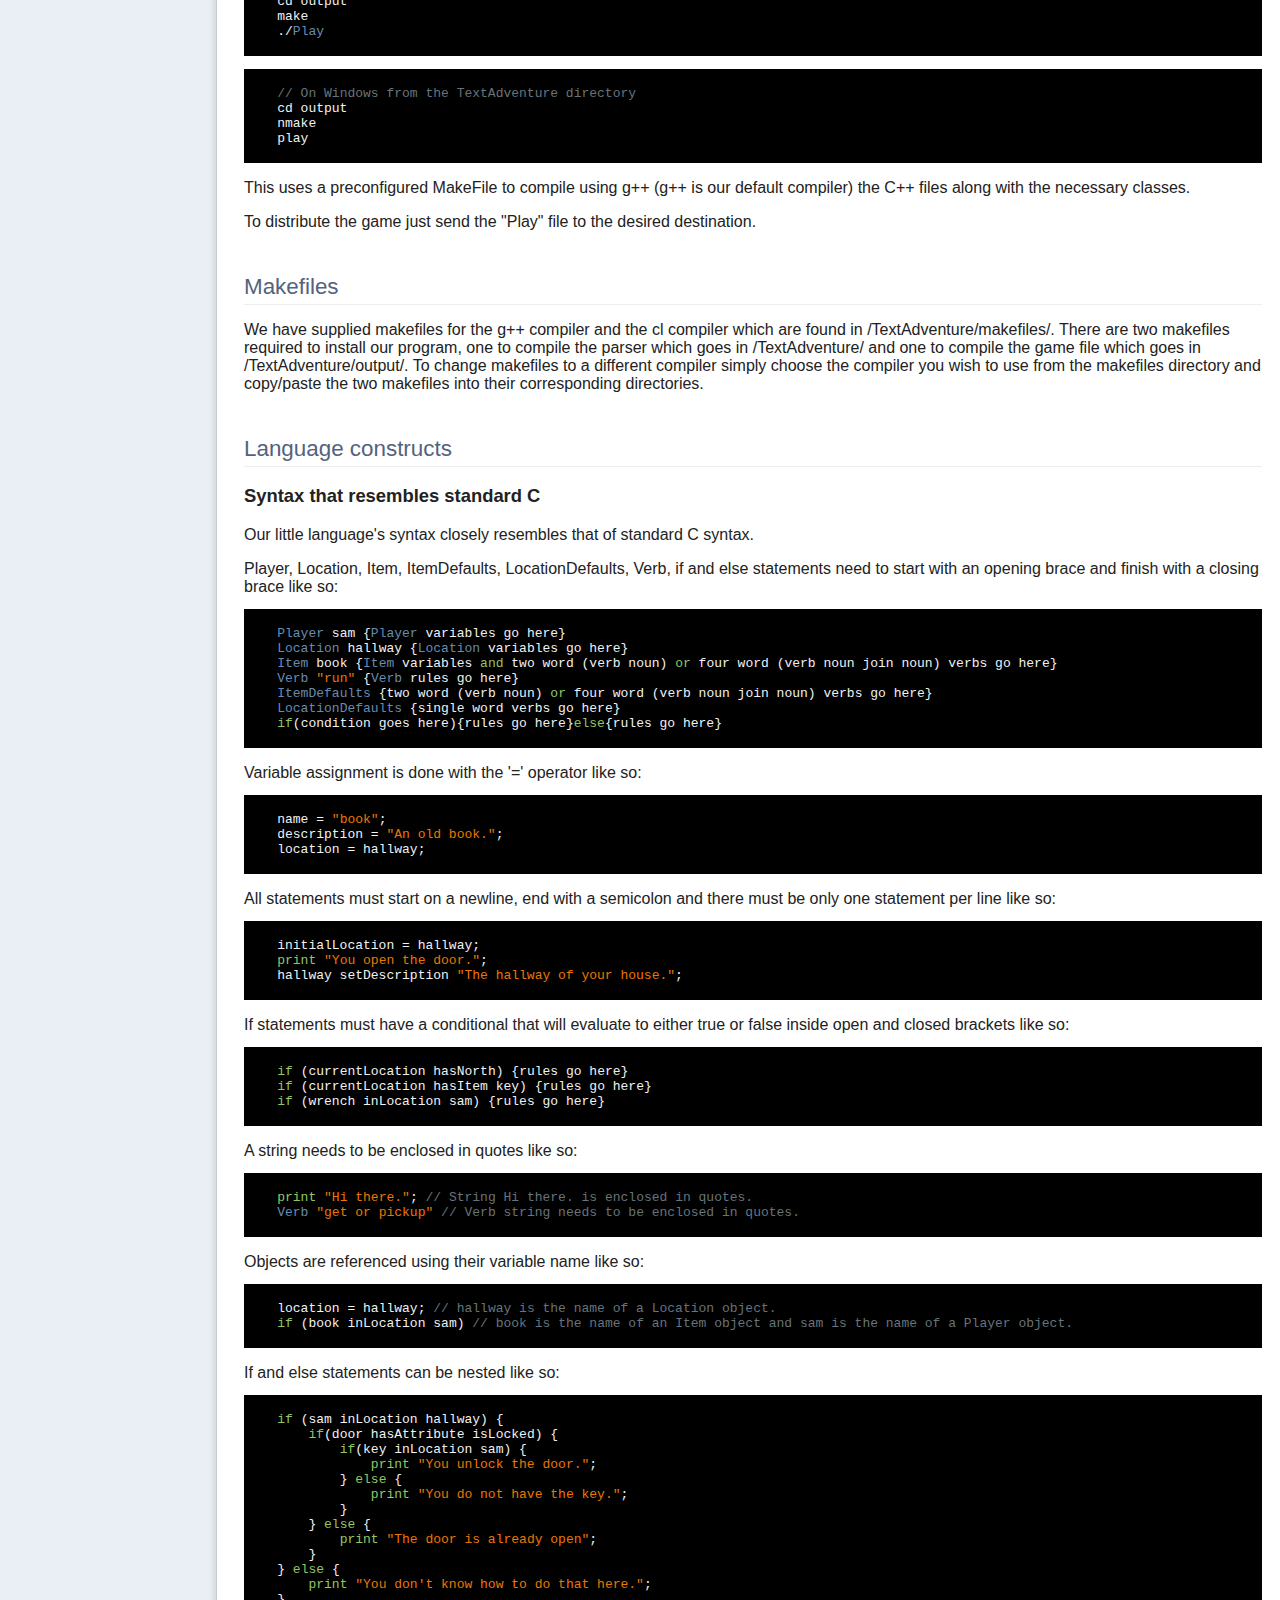
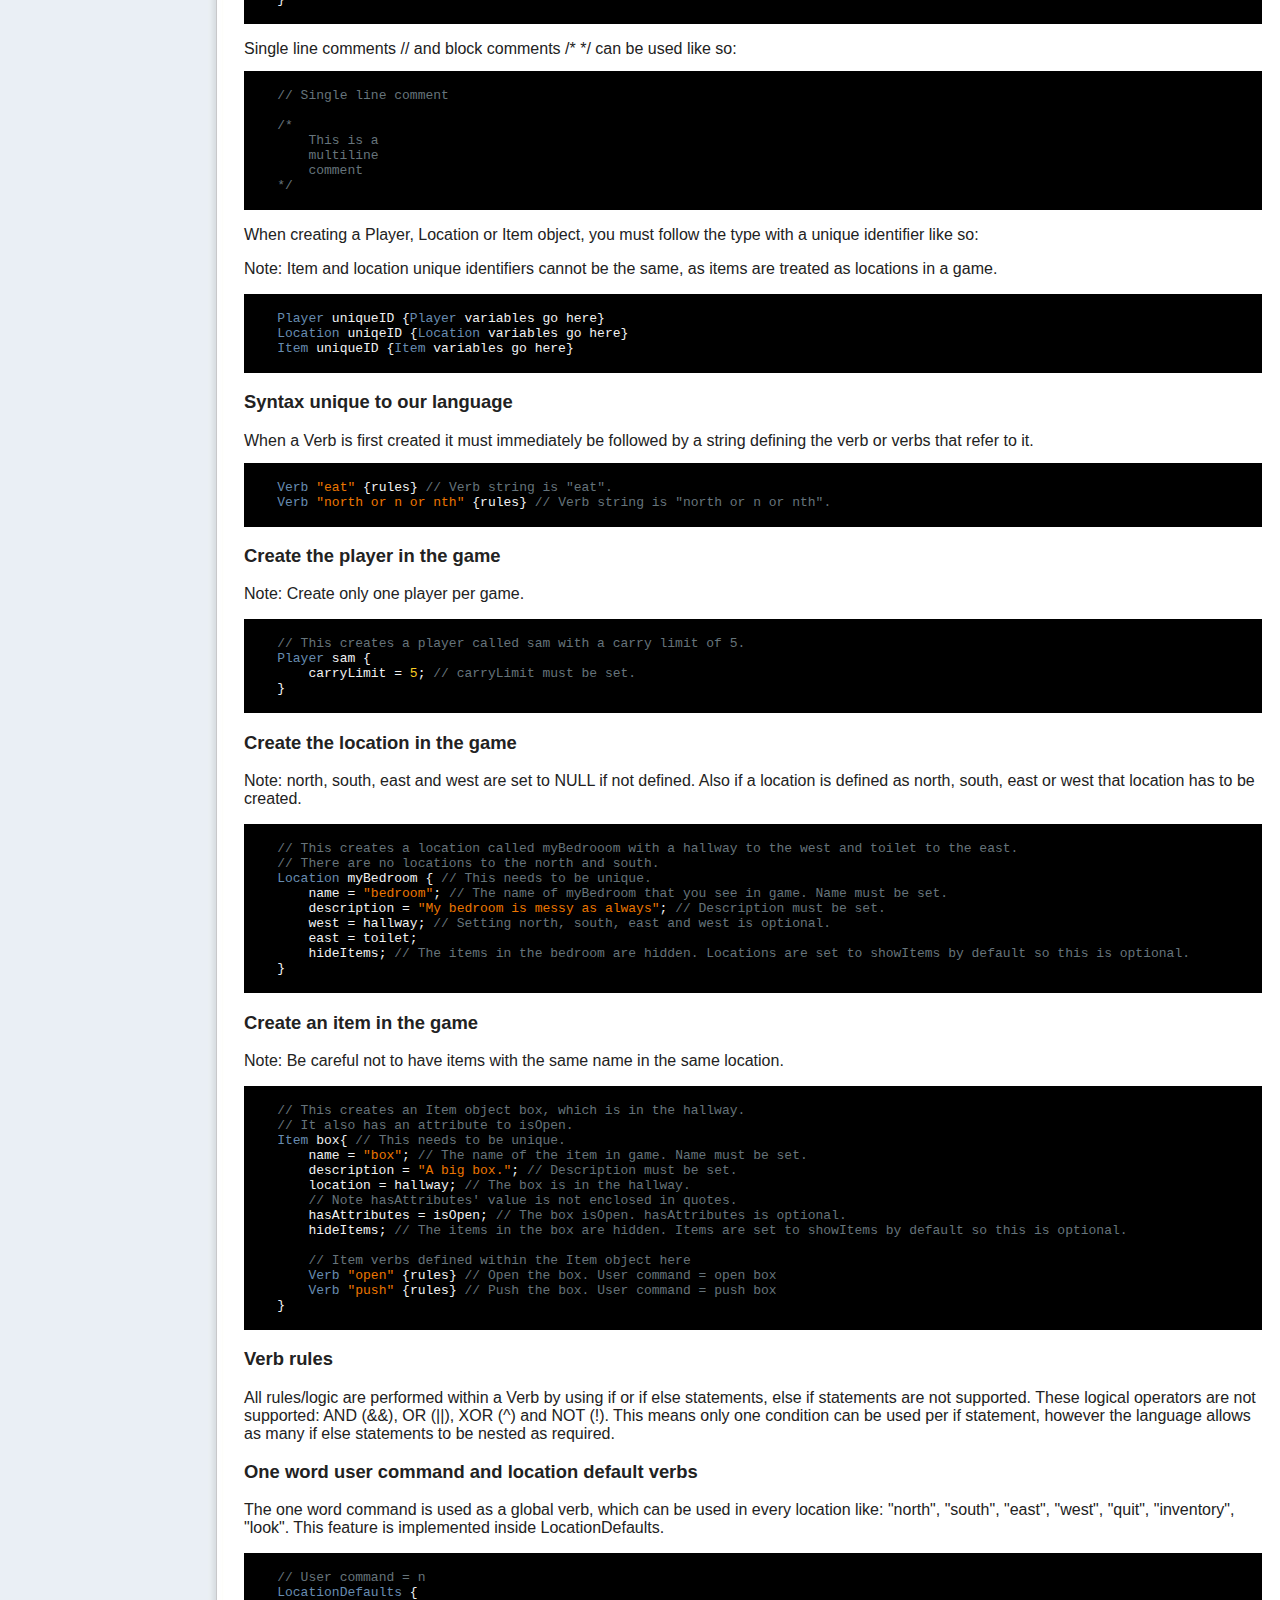
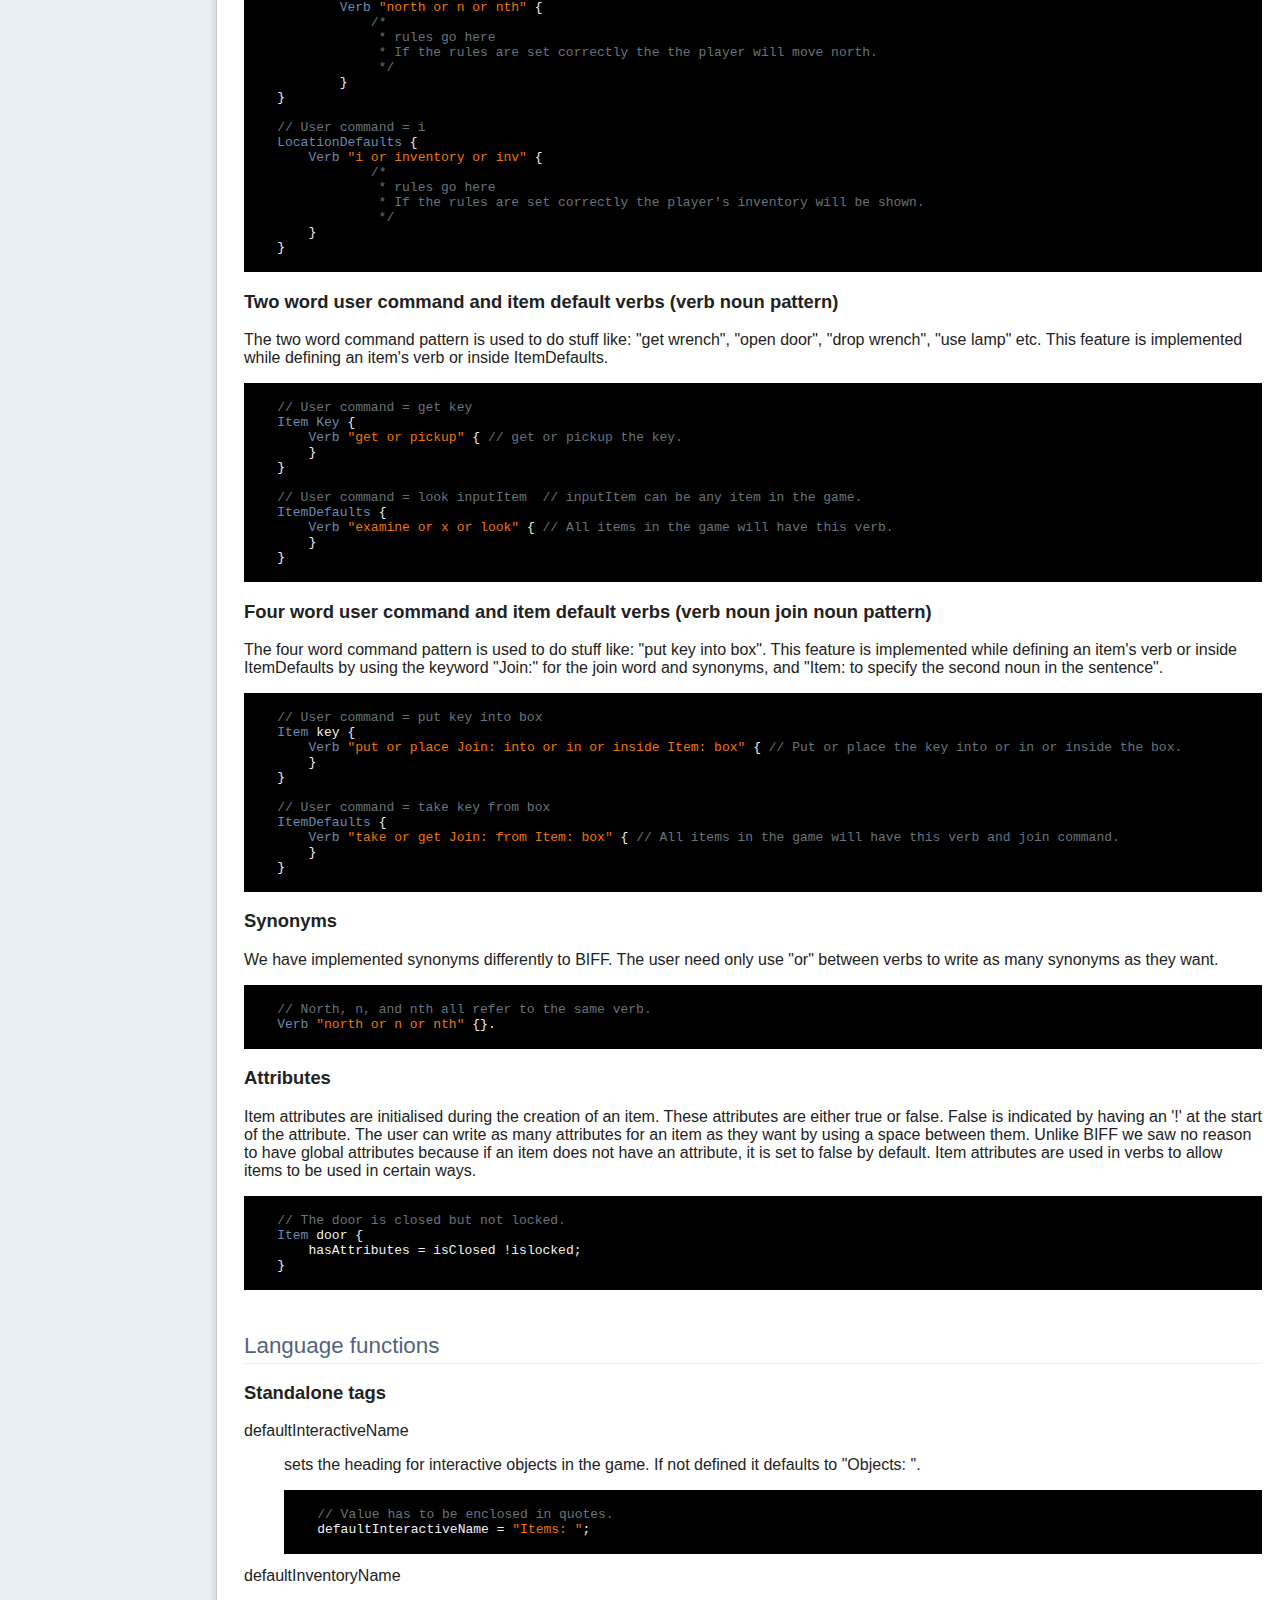
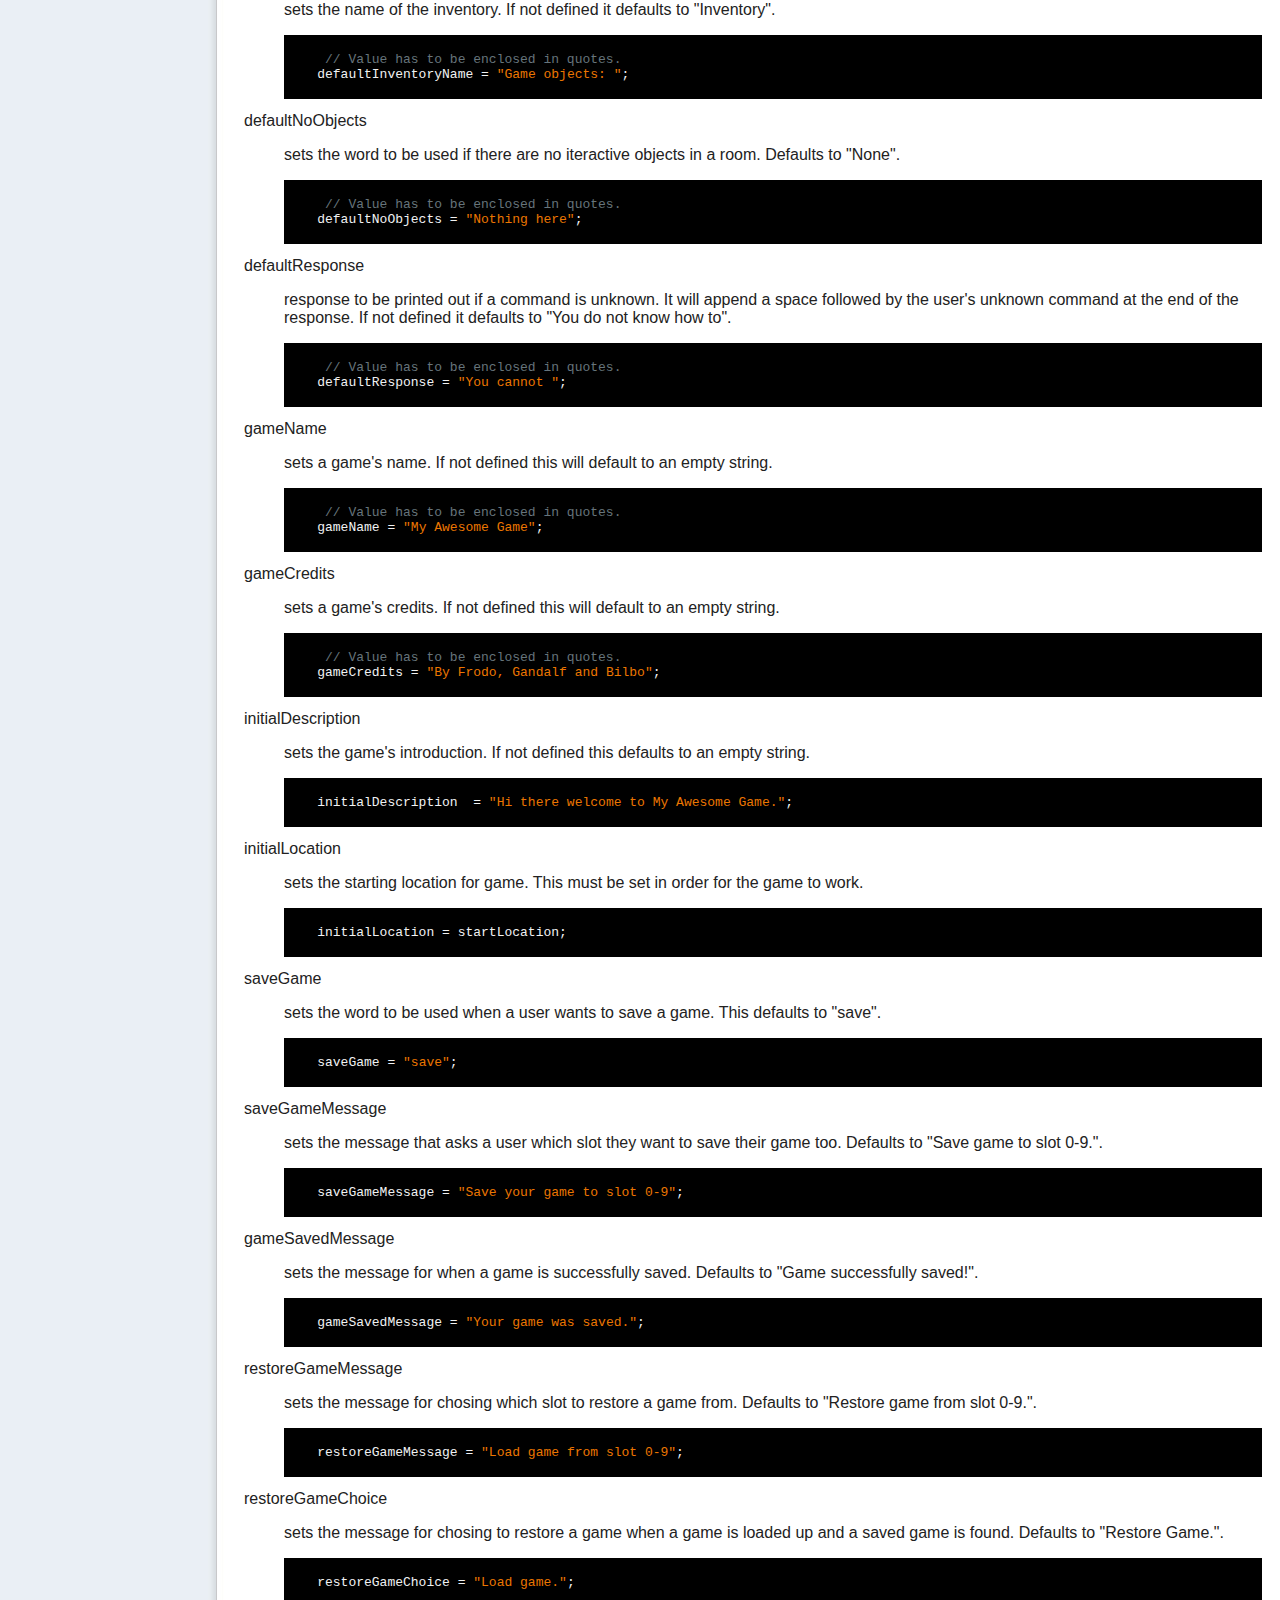
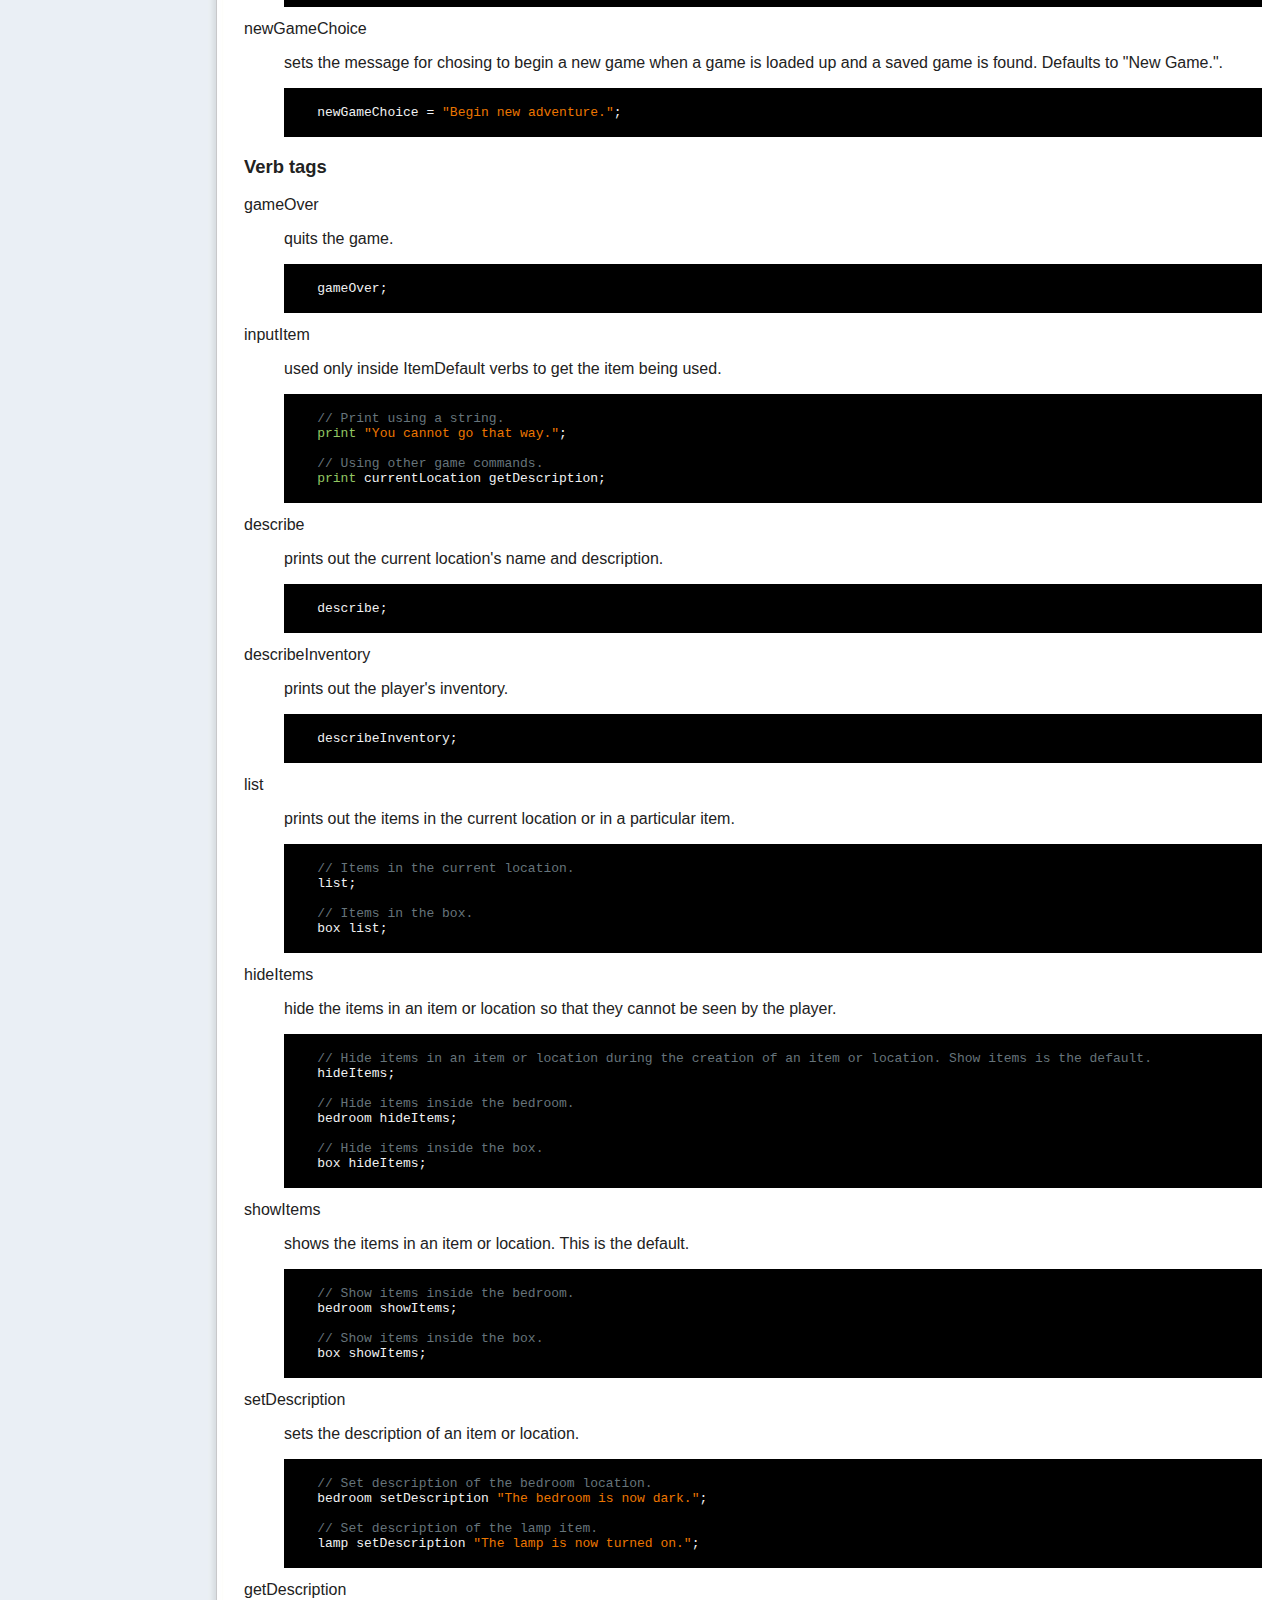
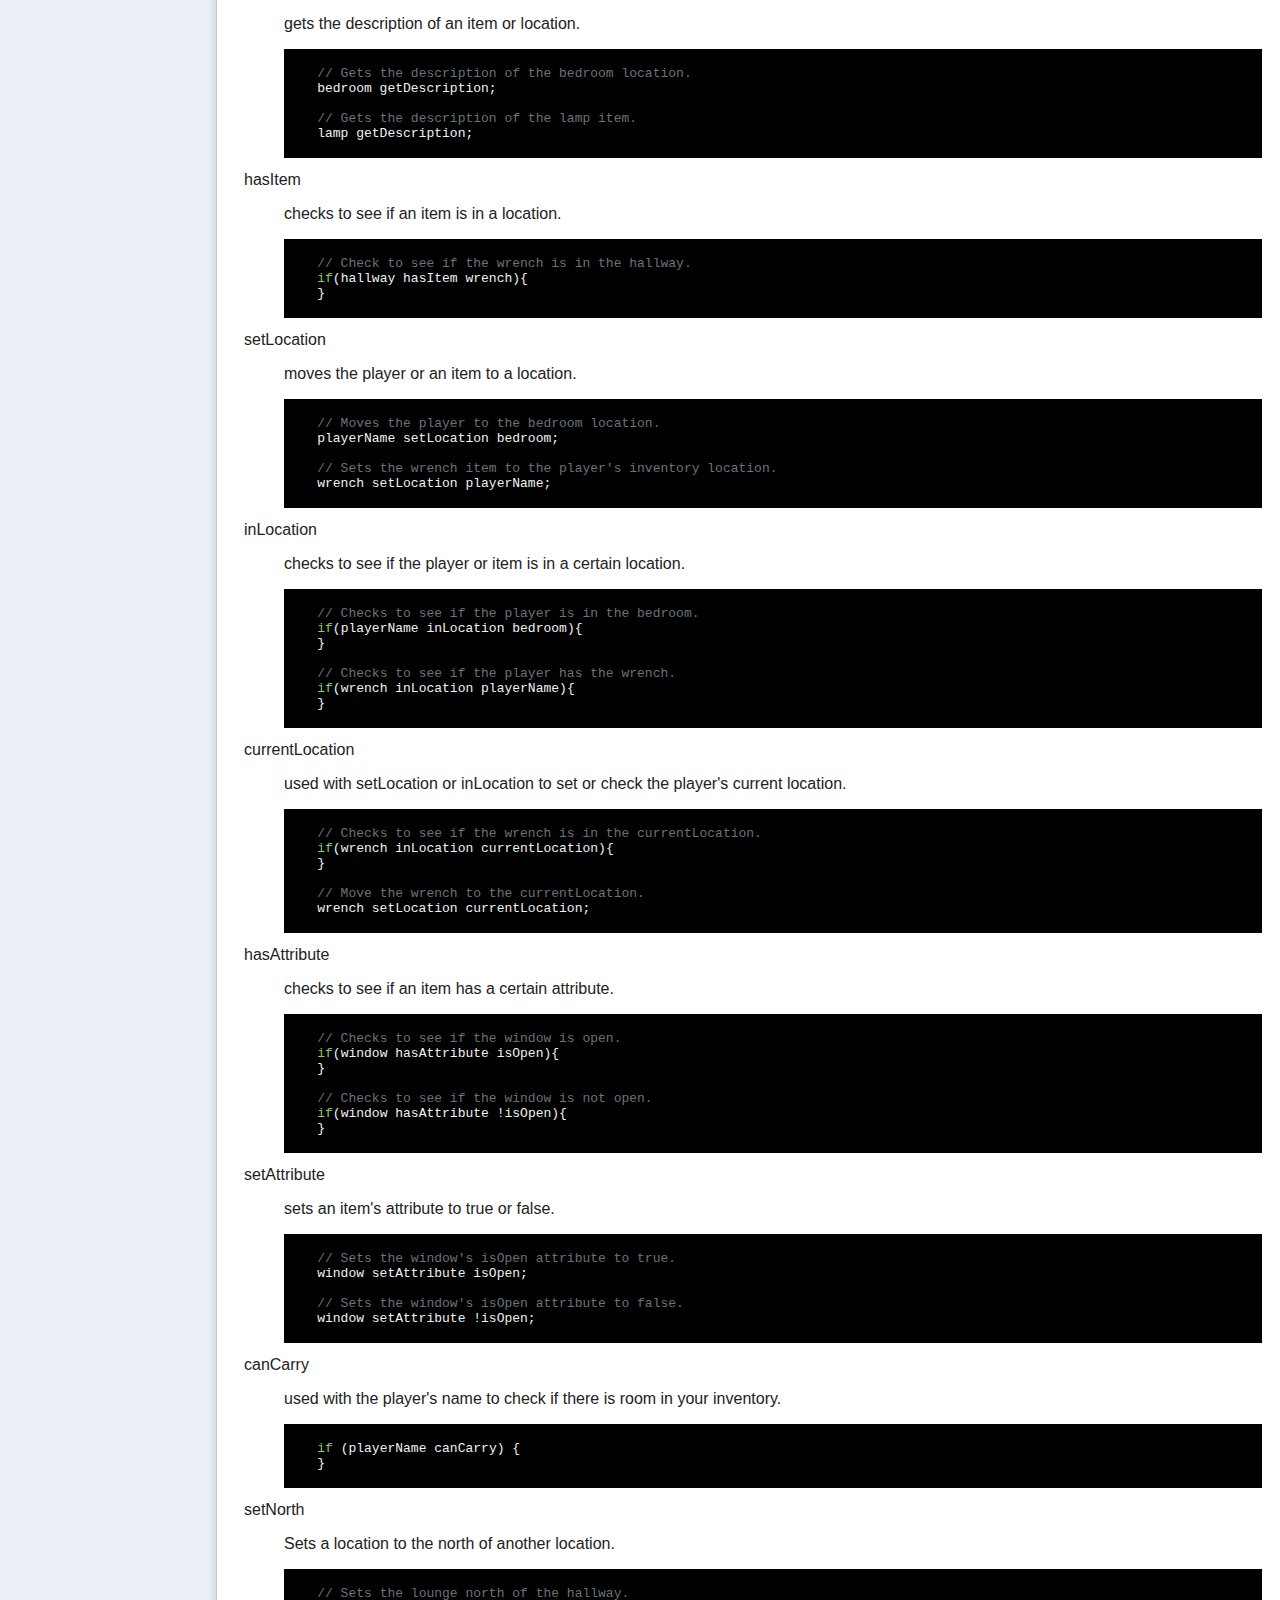
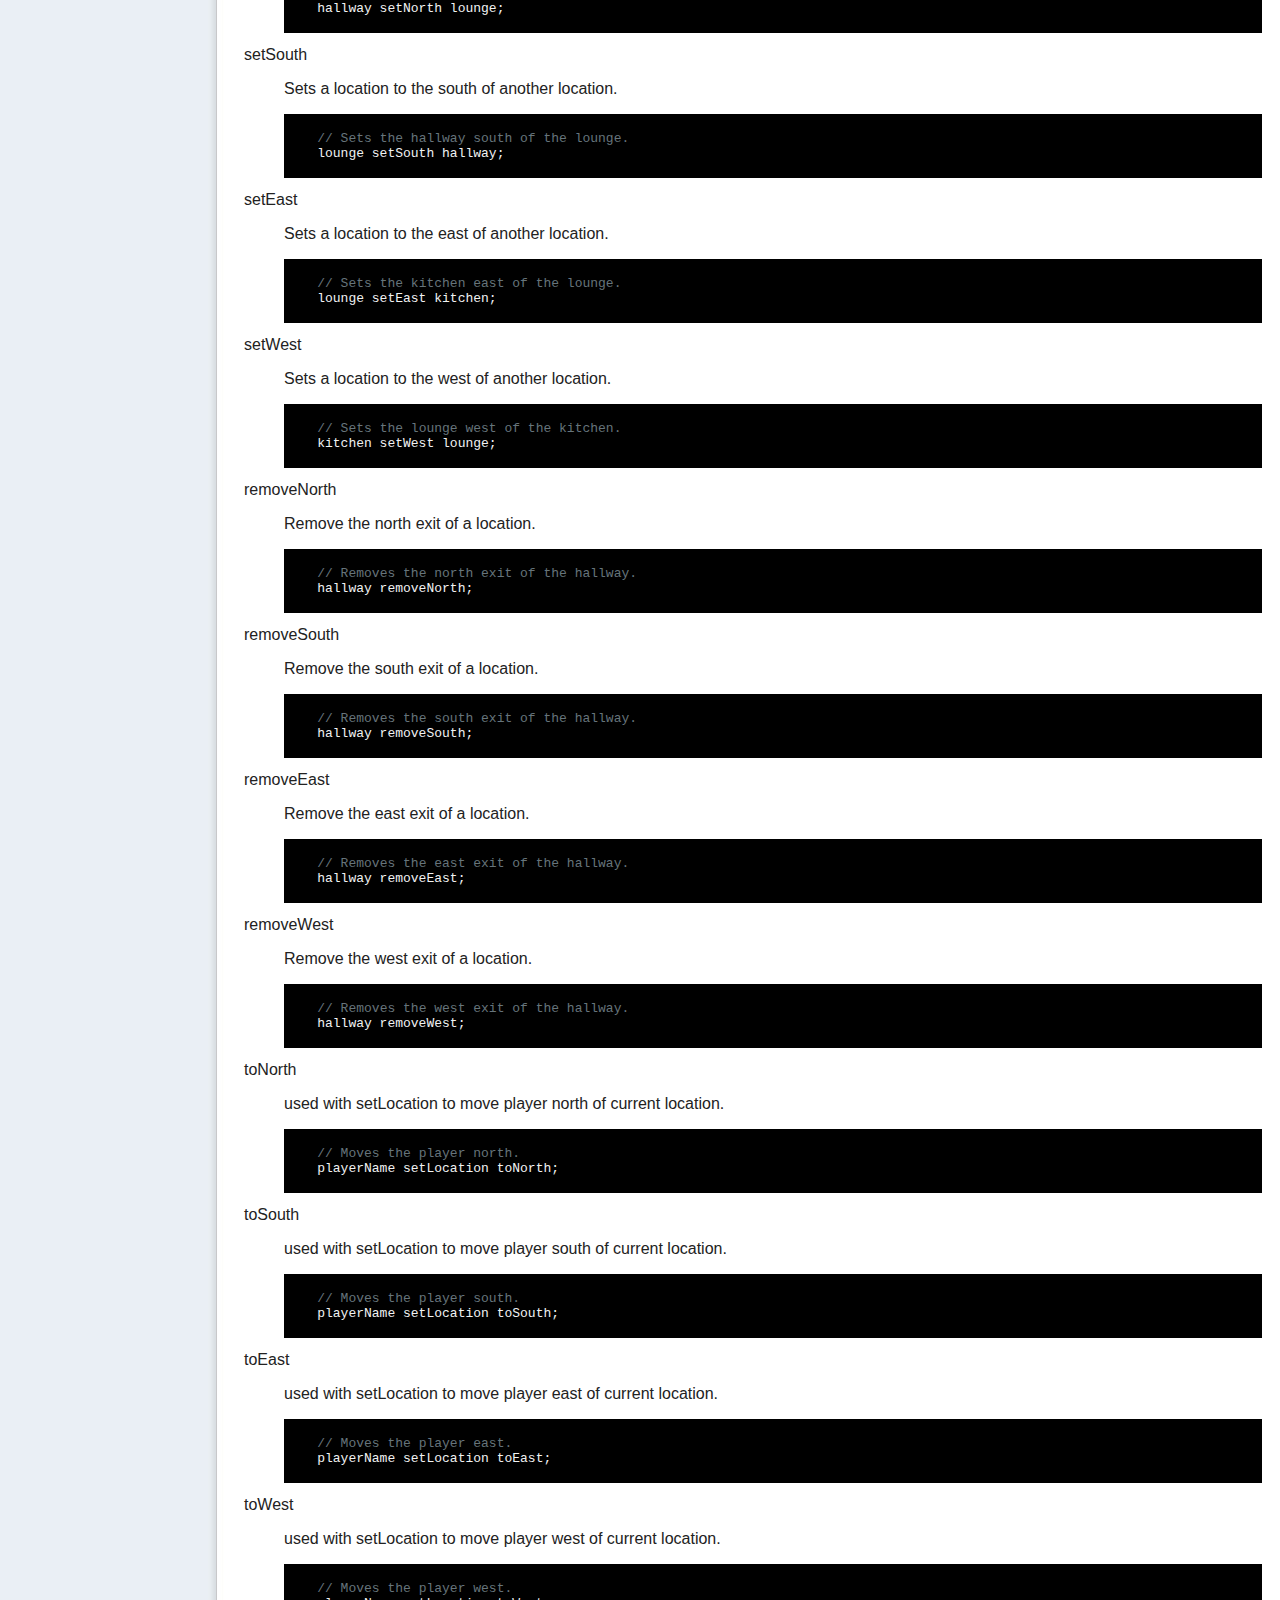
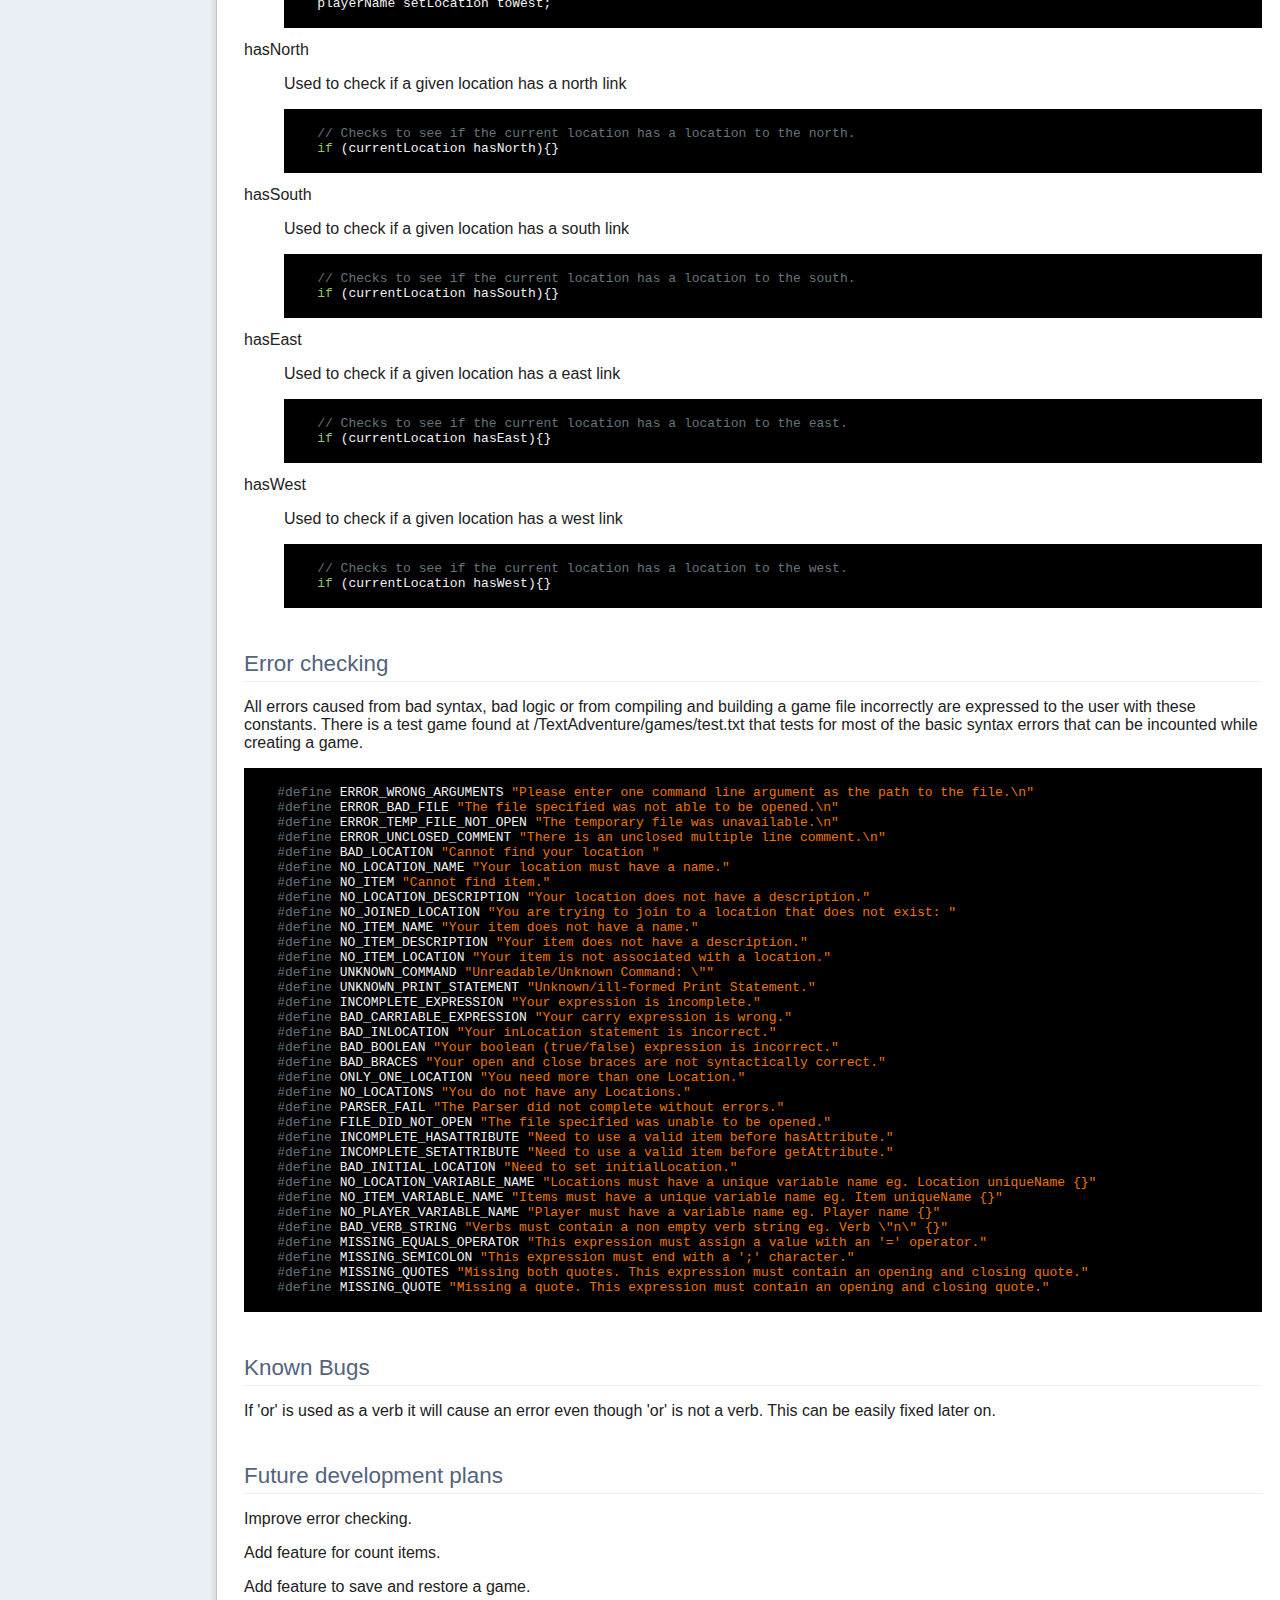
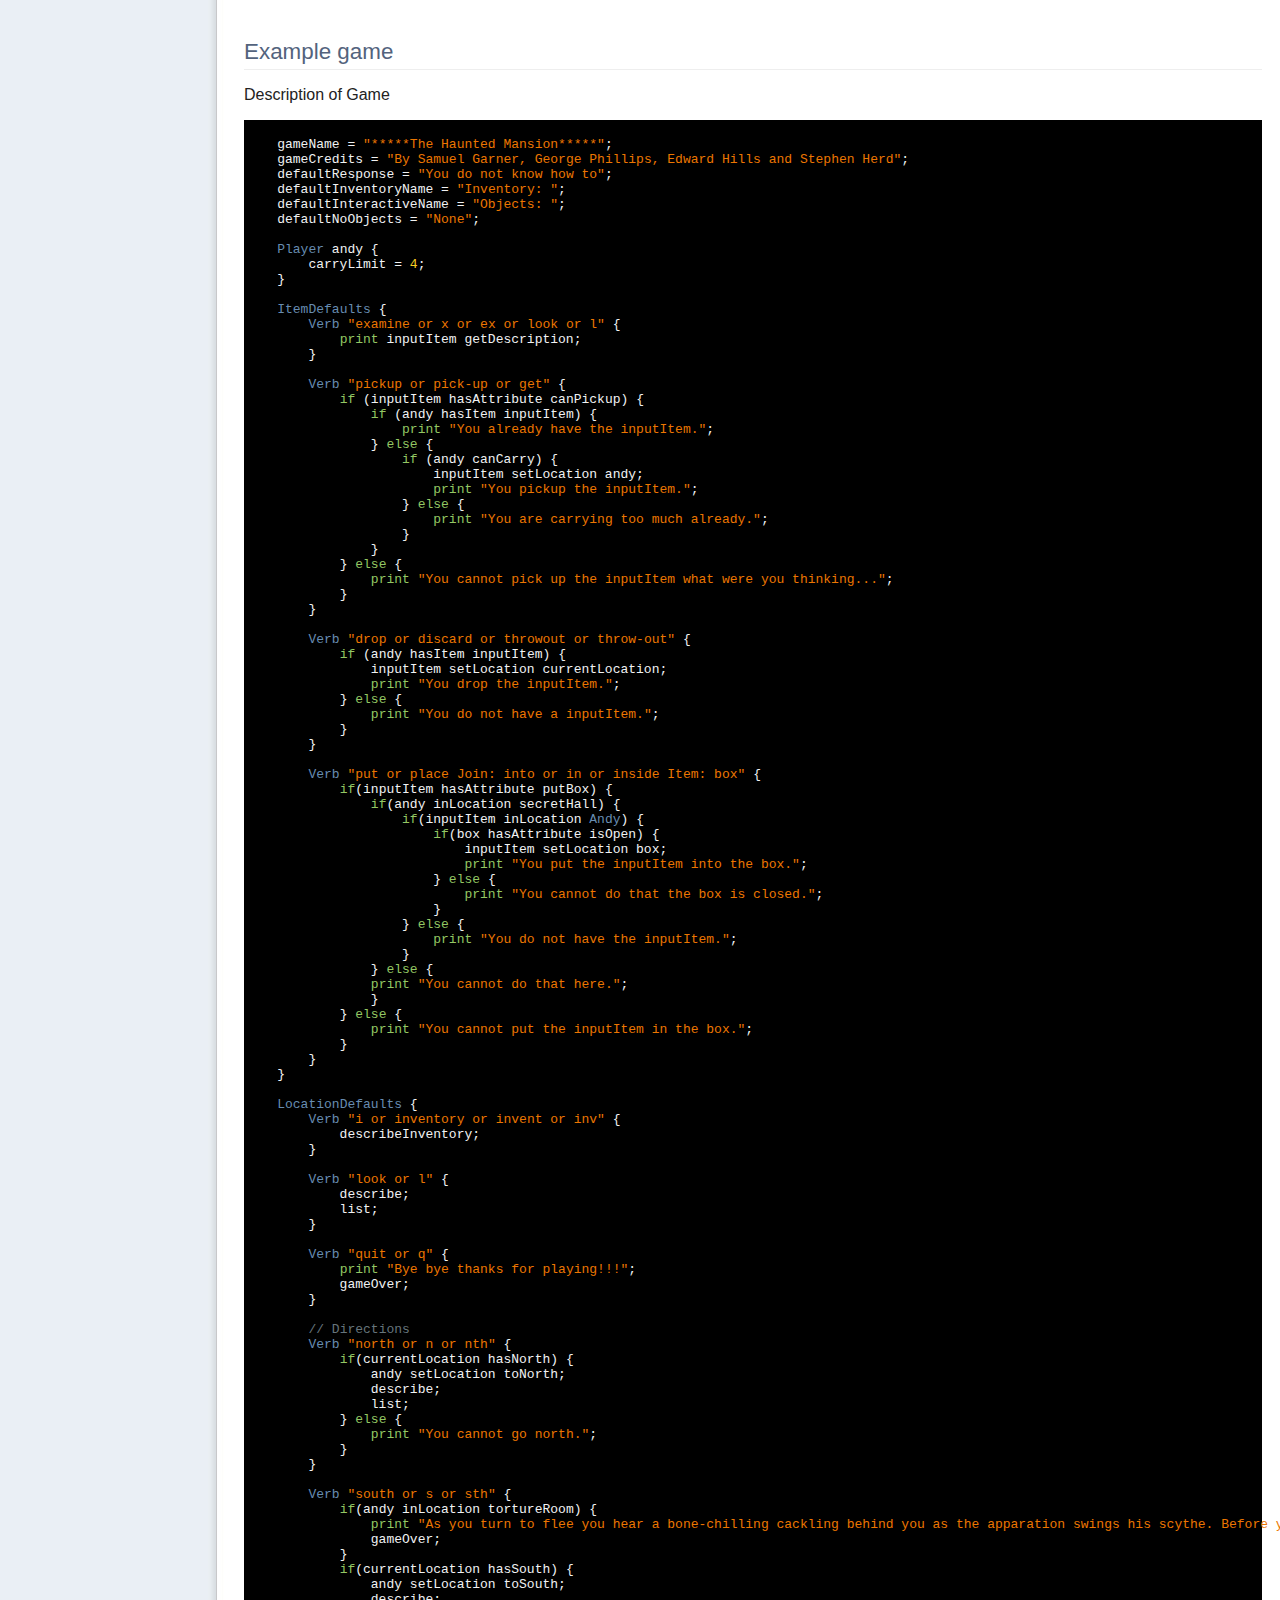
==== commit 04b0c97a: "Added save and restore + updated doc" ====
--- a/documentation/index.html
+++ b/documentation/index.html
@@ -19,6 +19,8 @@
 
     <h2>Pleasant suprises</h2>
 	<ul>
+	  <li>Games can now be saved or restored. A game can be saved anytime during the game to slots 0-9 and restored when the game is loaded up from slots 0-9. 
+	  A game will only start with the choice to restore or start a new game if there is atleast one saved game, otherwise, the game will start a new game automatically.</li>
       <li>We have designed our language so that all verbs must be defined by the user, which means no verbs are hardcoded. This allows the nicety of being able to apply rules/logic to every verb in the game.</li>
 	  <li>We have made it possible that every word in the game can be defined by the user, so that a game can be written for any language.</li>
 	  <li>If a user wants a NPC (non-player character) in their game, it can be created and defined using an item object like so:
@@ -383,6 +385,48 @@
     initialLocation = startLocation;
             </code>
         </dd>
+	<dt>saveGame</dt>
+        <dd>
+            <p>sets the word to be used when a user wants to save a game. This defaults to "save".</p>
+            <code>
+    saveGame = "save";
+            </code>
+        </dd>
+	<dt>saveGameMessage</dt>
+        <dd>
+            <p>sets the message that asks a user which slot they want to save their game too. Defaults to "Save game to slot 0-9.".</p>
+            <code>
+    saveGameMessage = "Save your game to slot 0-9";
+            </code>
+        </dd>
+	<dt>gameSavedMessage</dt>
+        <dd>
+            <p>sets the message for when a game is successfully saved. Defaults to "Game successfully saved!".</p>
+            <code>
+    gameSavedMessage = "Your game was saved.";
+            </code>
+        </dd>
+	<dt>restoreGameMessage</dt>
+        <dd>
+            <p>sets the message for chosing which slot to restore a game from. Defaults to "Restore game from slot 0-9.".</p>
+            <code>
+    restoreGameMessage = "Load game from slot 0-9";
+            </code>
+        </dd>
+	<dt>restoreGameChoice</dt>
+        <dd>
+            <p>sets the message for chosing to restore a game when a game is loaded up and a saved game is found. Defaults to "Restore Game.".</p>
+            <code>
+    restoreGameChoice = "Load game.";
+            </code>
+        </dd>
+	<dt>newGameChoice</dt>
+        <dd>
+            <p>sets the message for chosing to begin a new game when a game is loaded up and a saved game is found. Defaults to "New Game.".</p>
+            <code>
+    newGameChoice = "Begin new adventure.";
+            </code>
+        </dd>	
     </dl>
 
     <h3> Verb tags </h3>
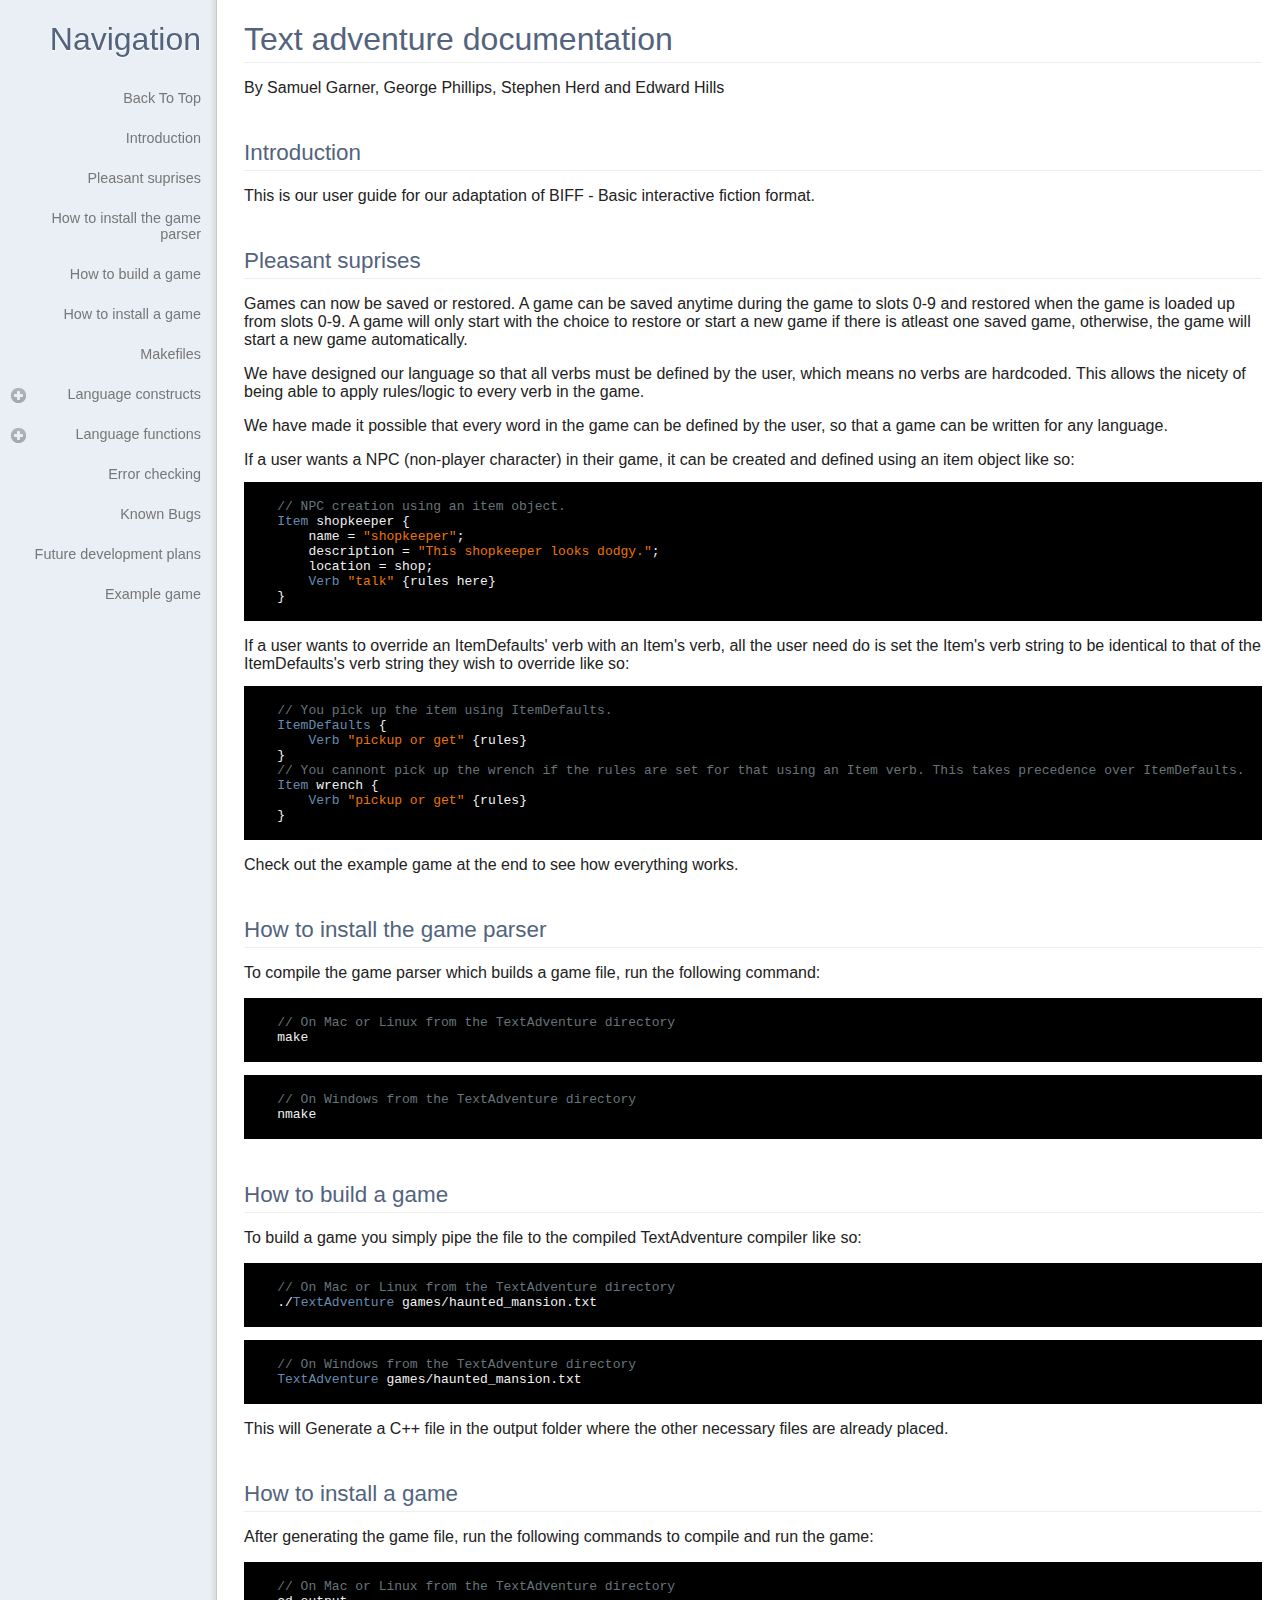
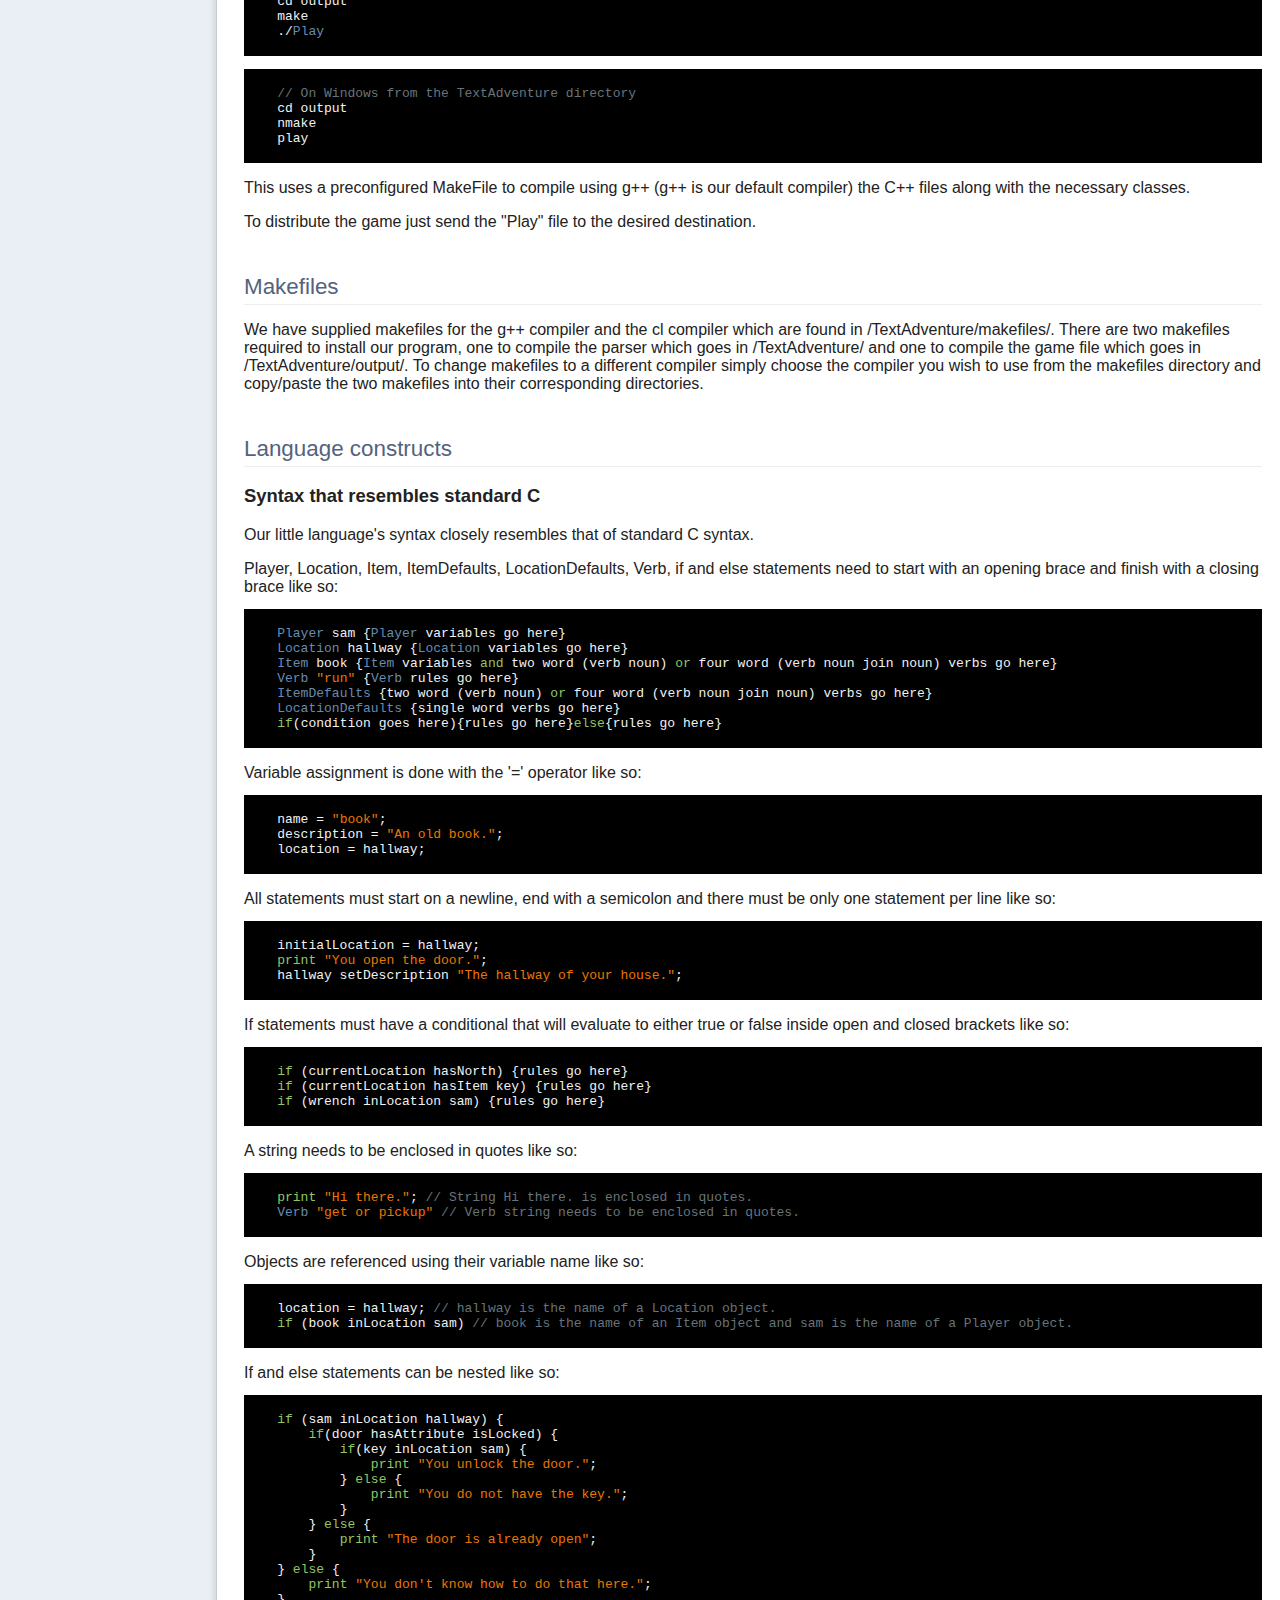
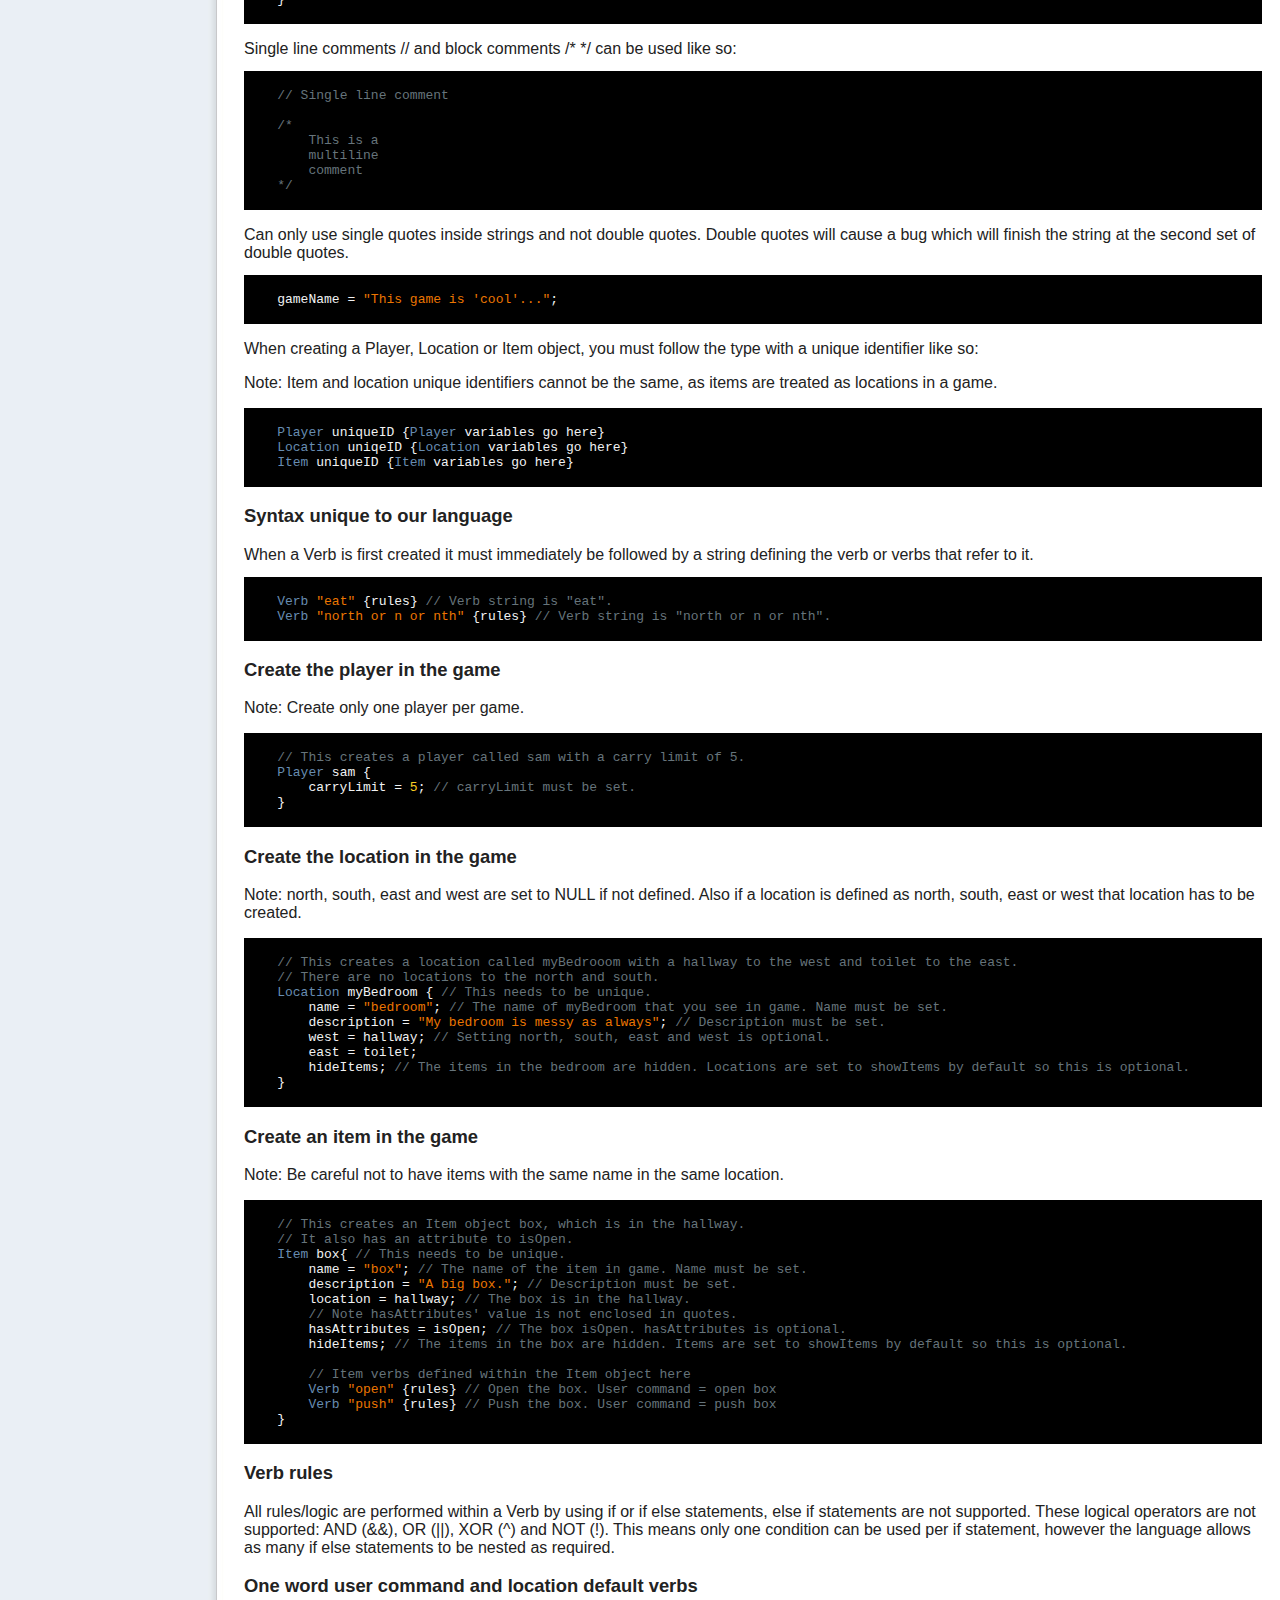
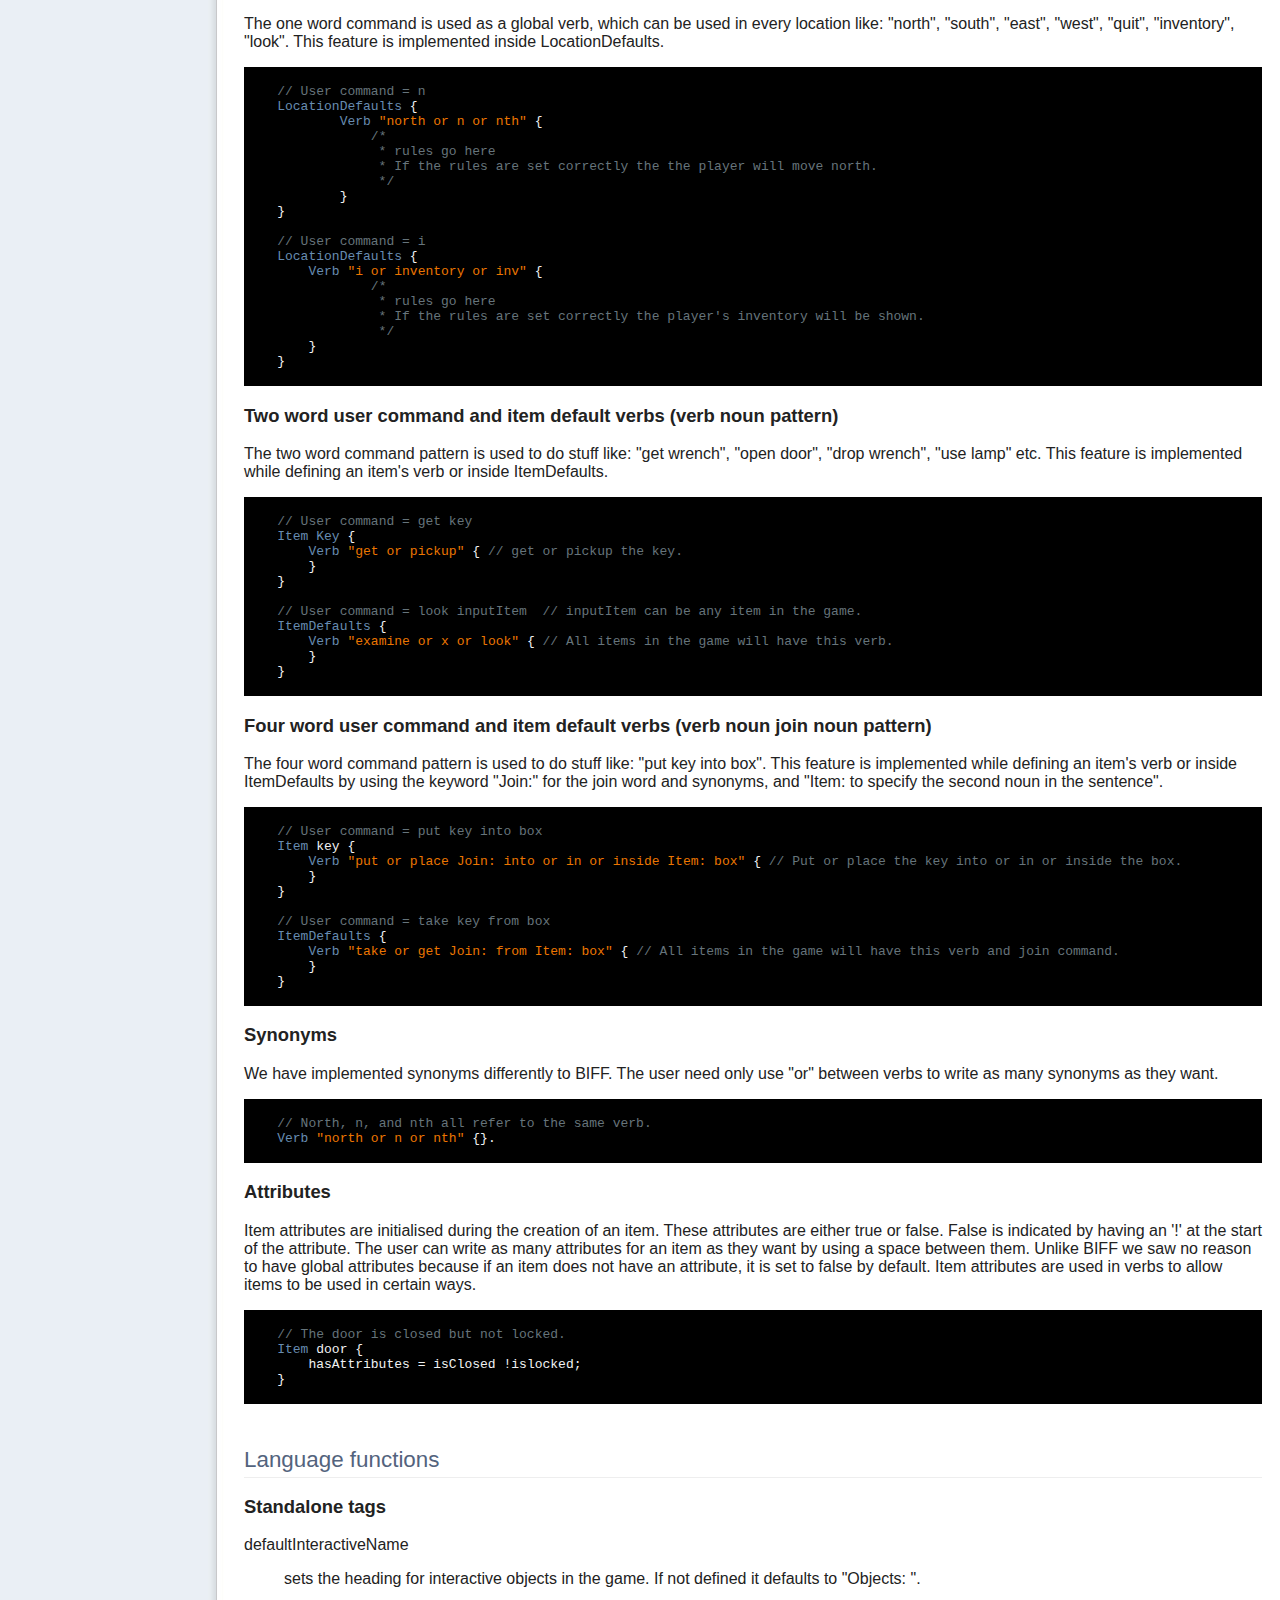
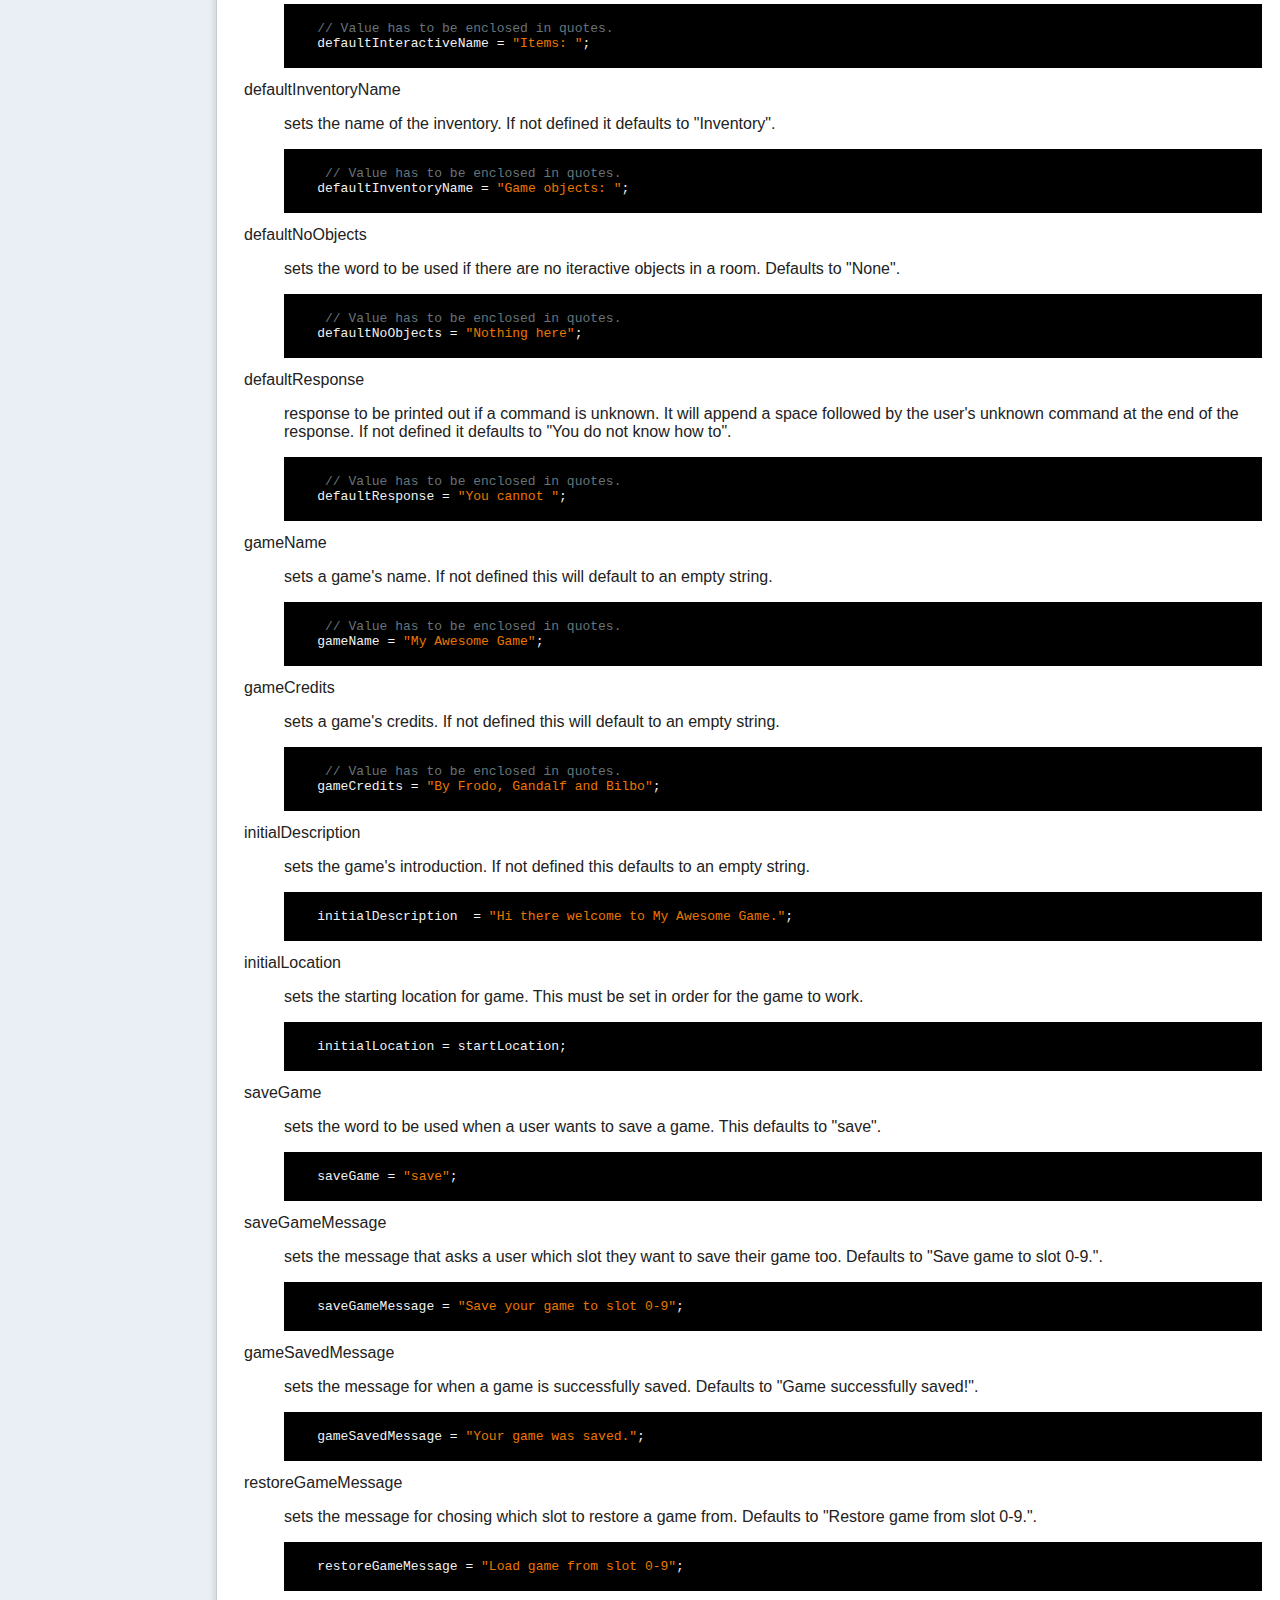
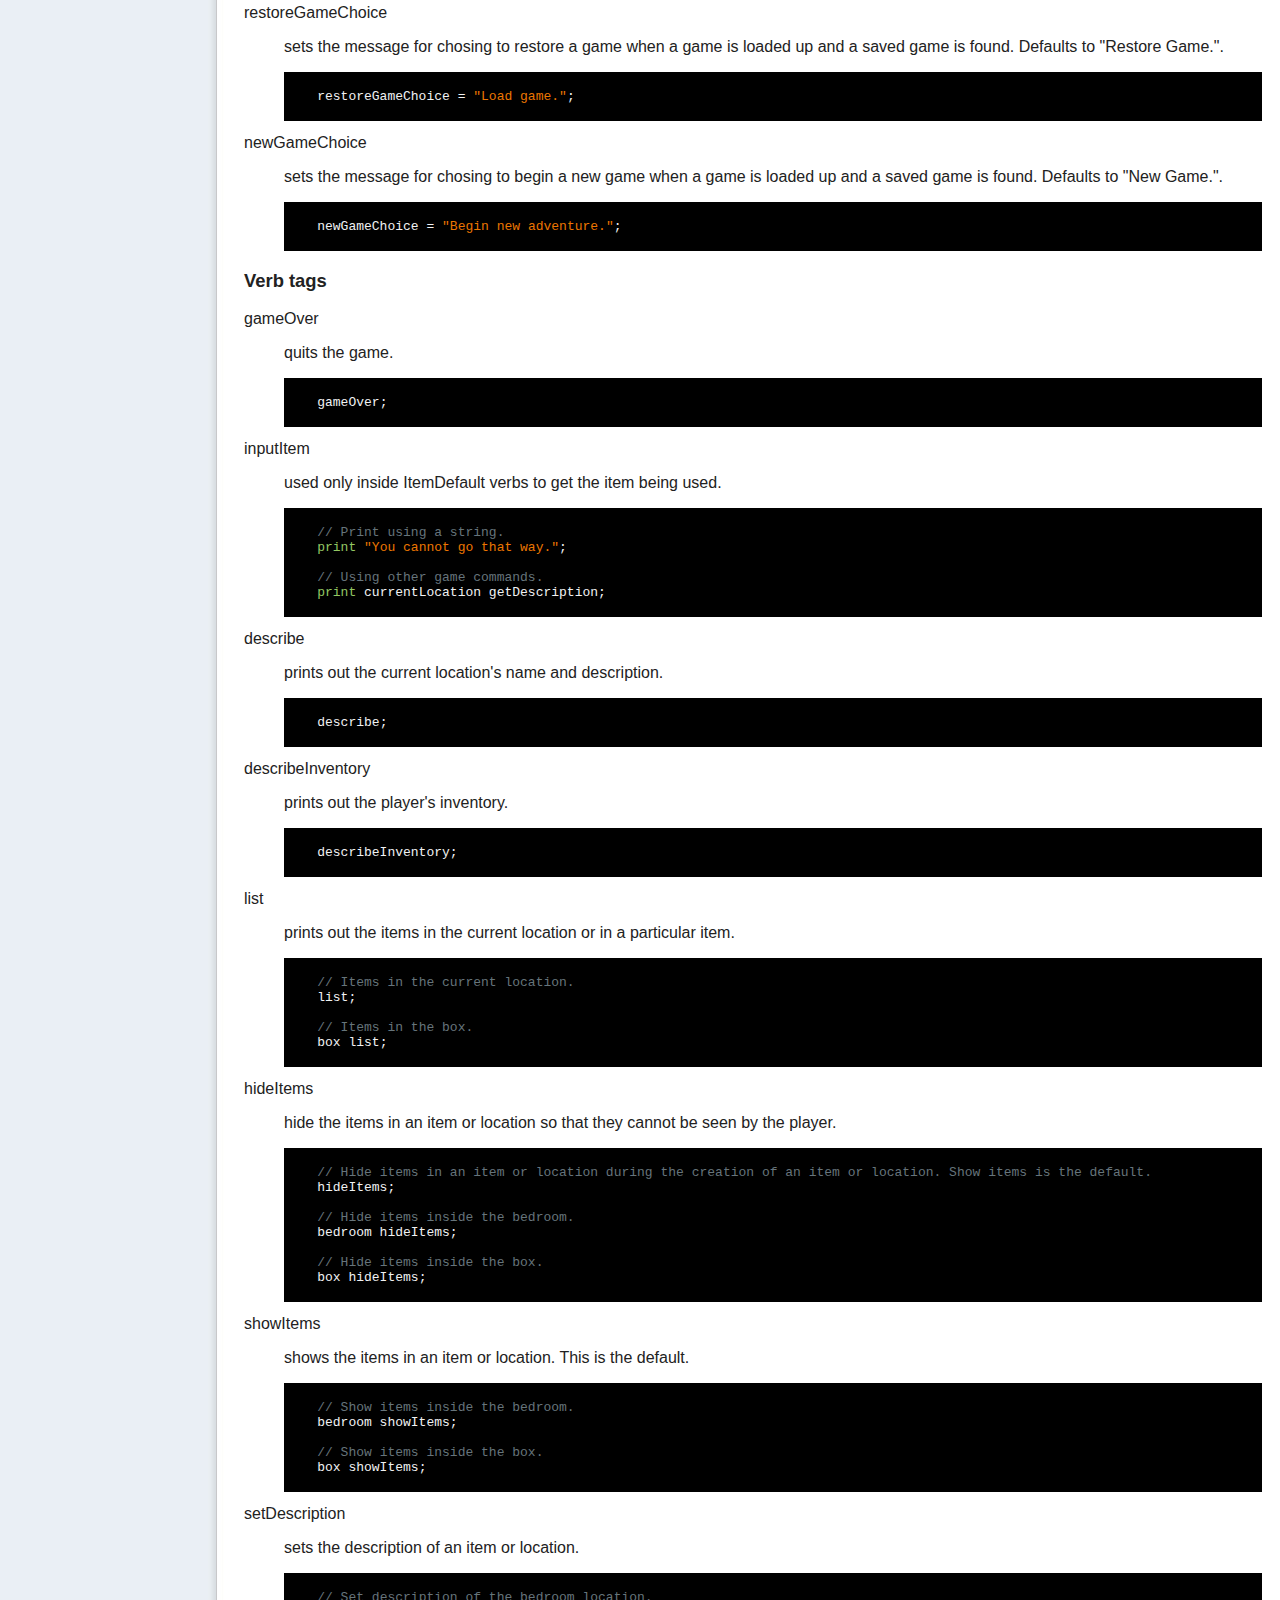
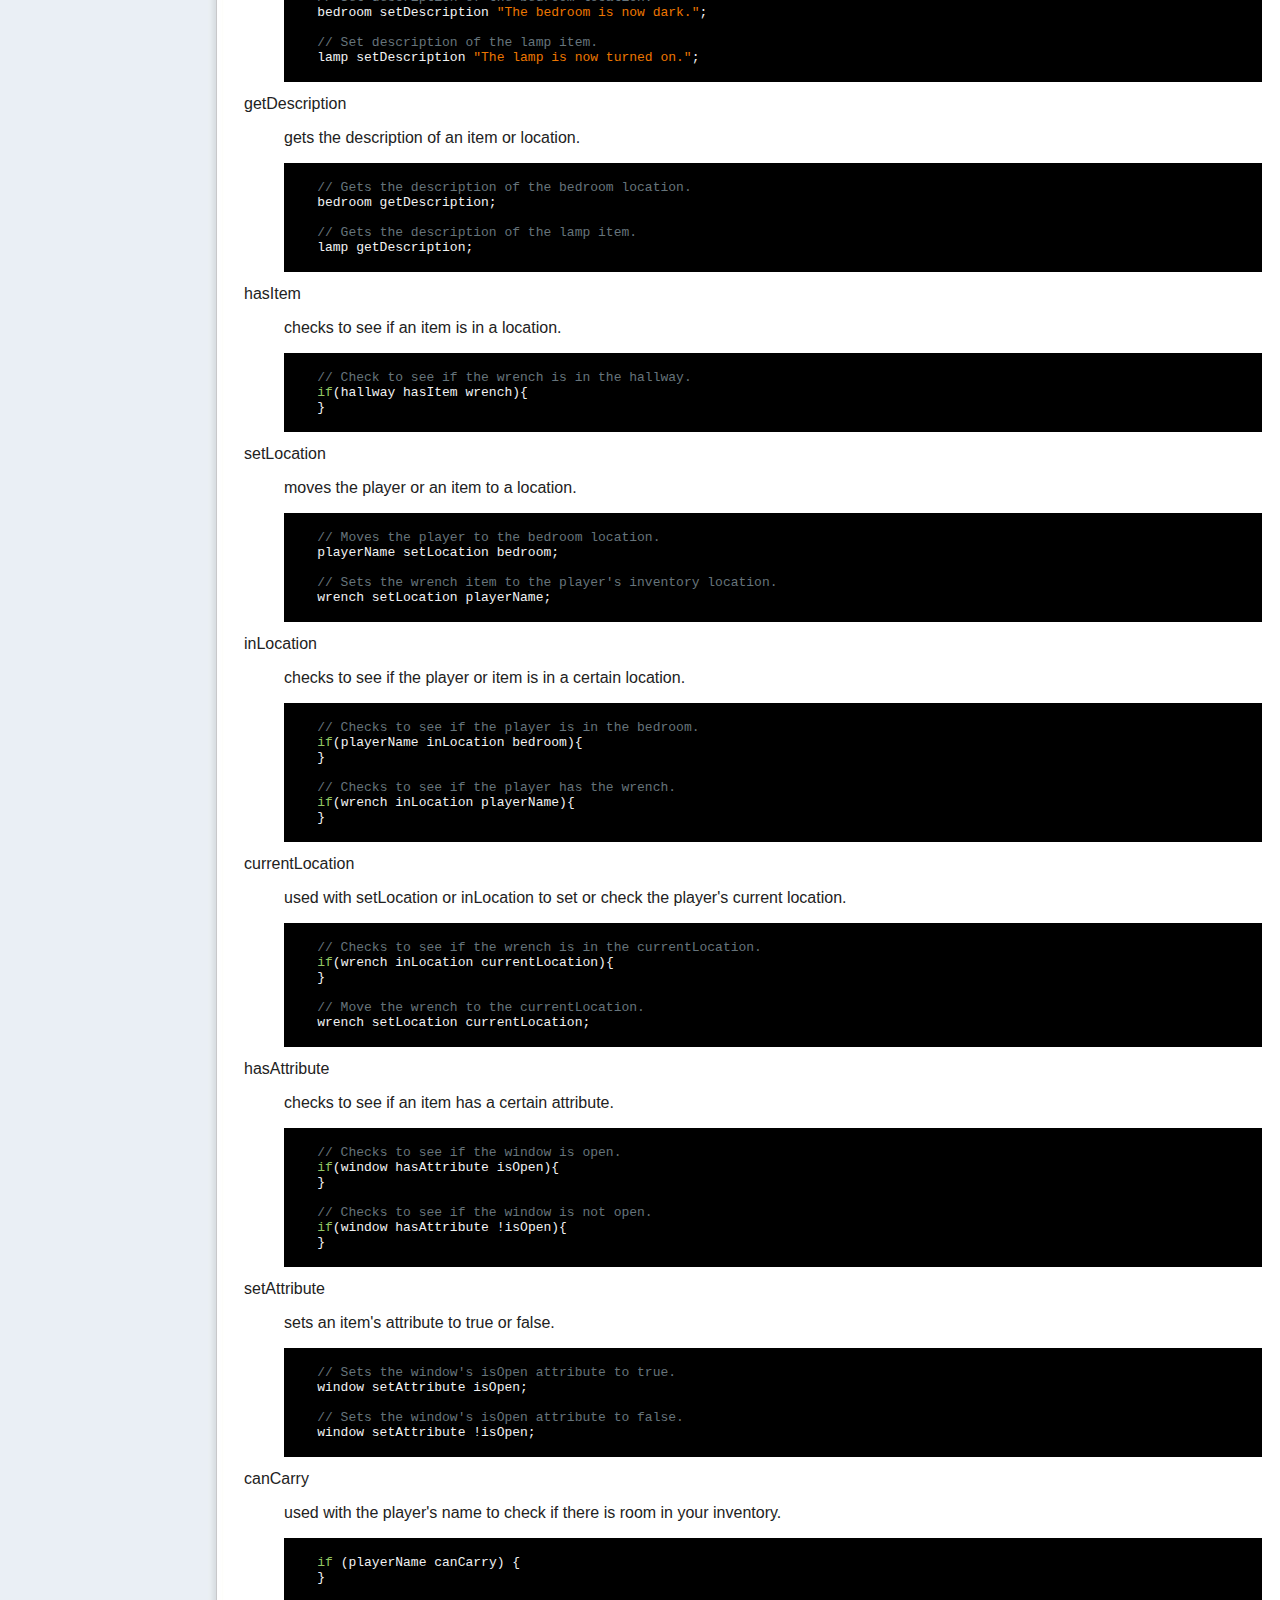
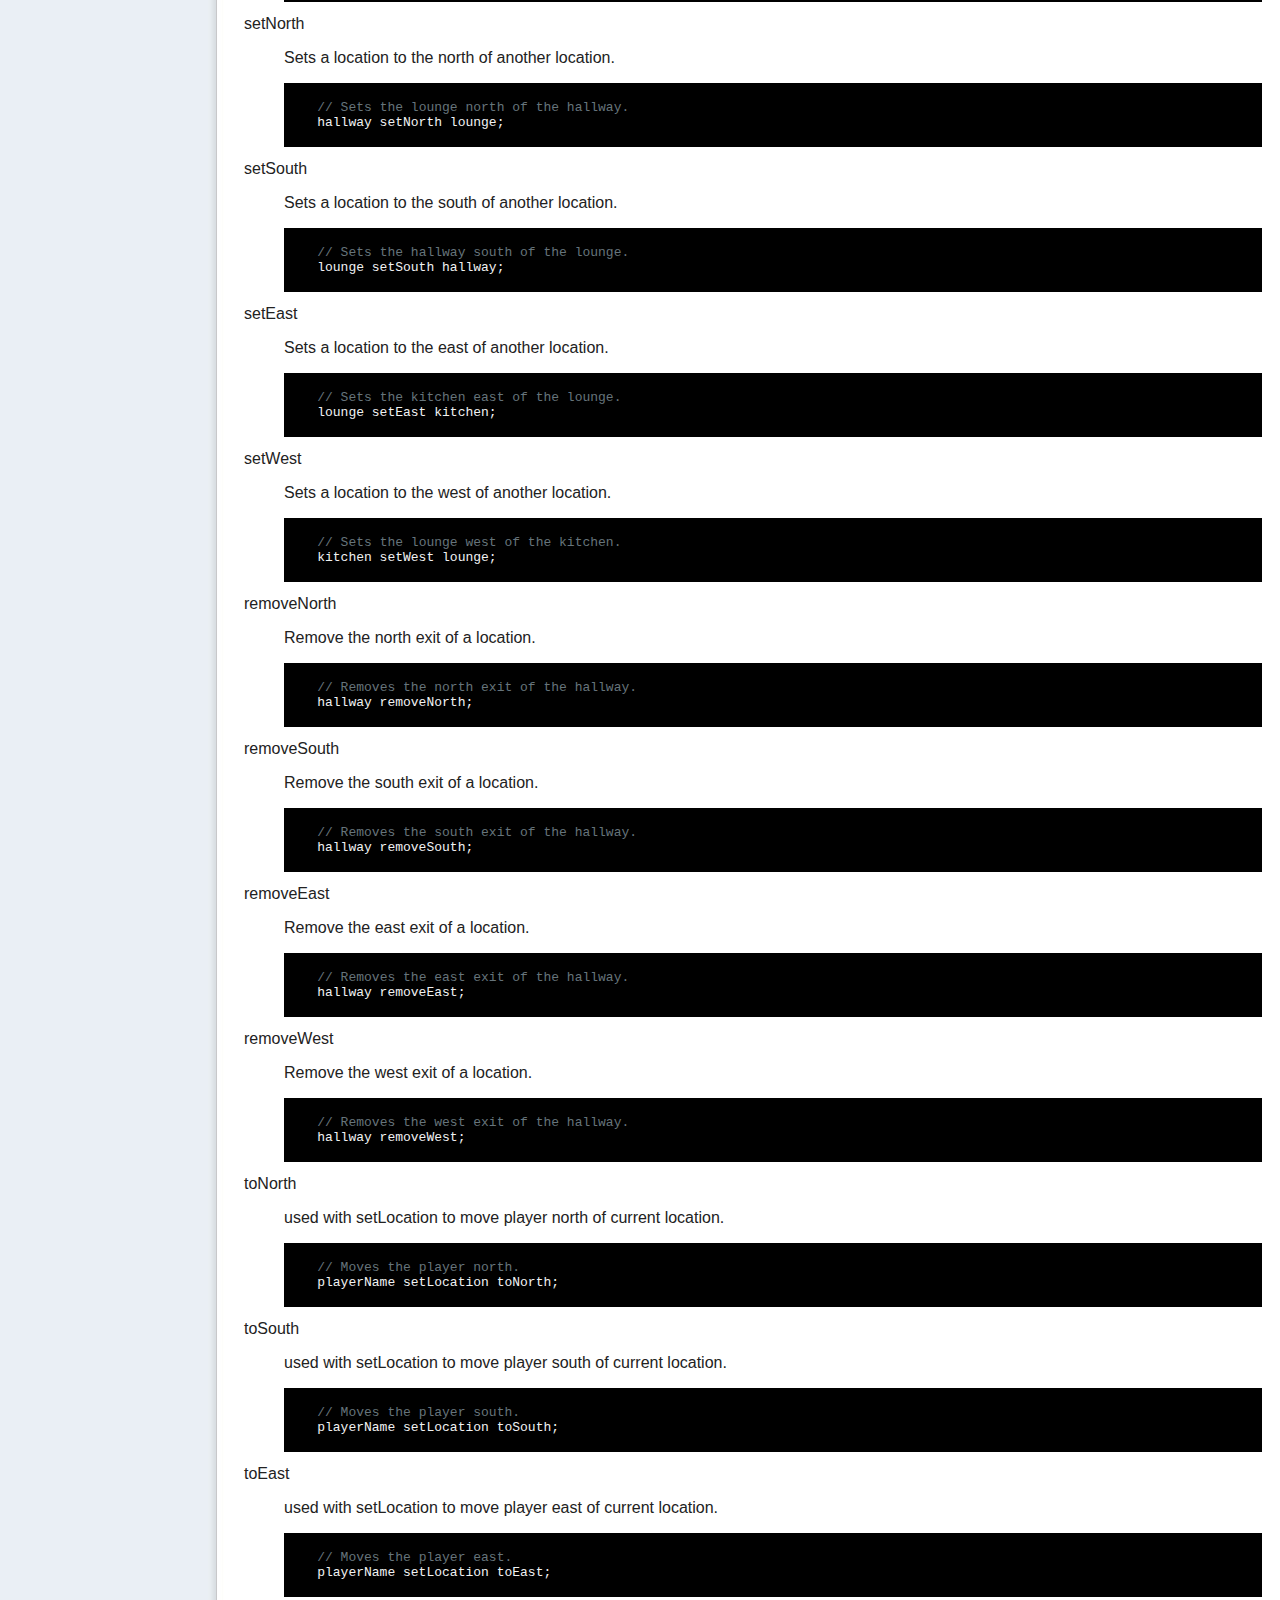
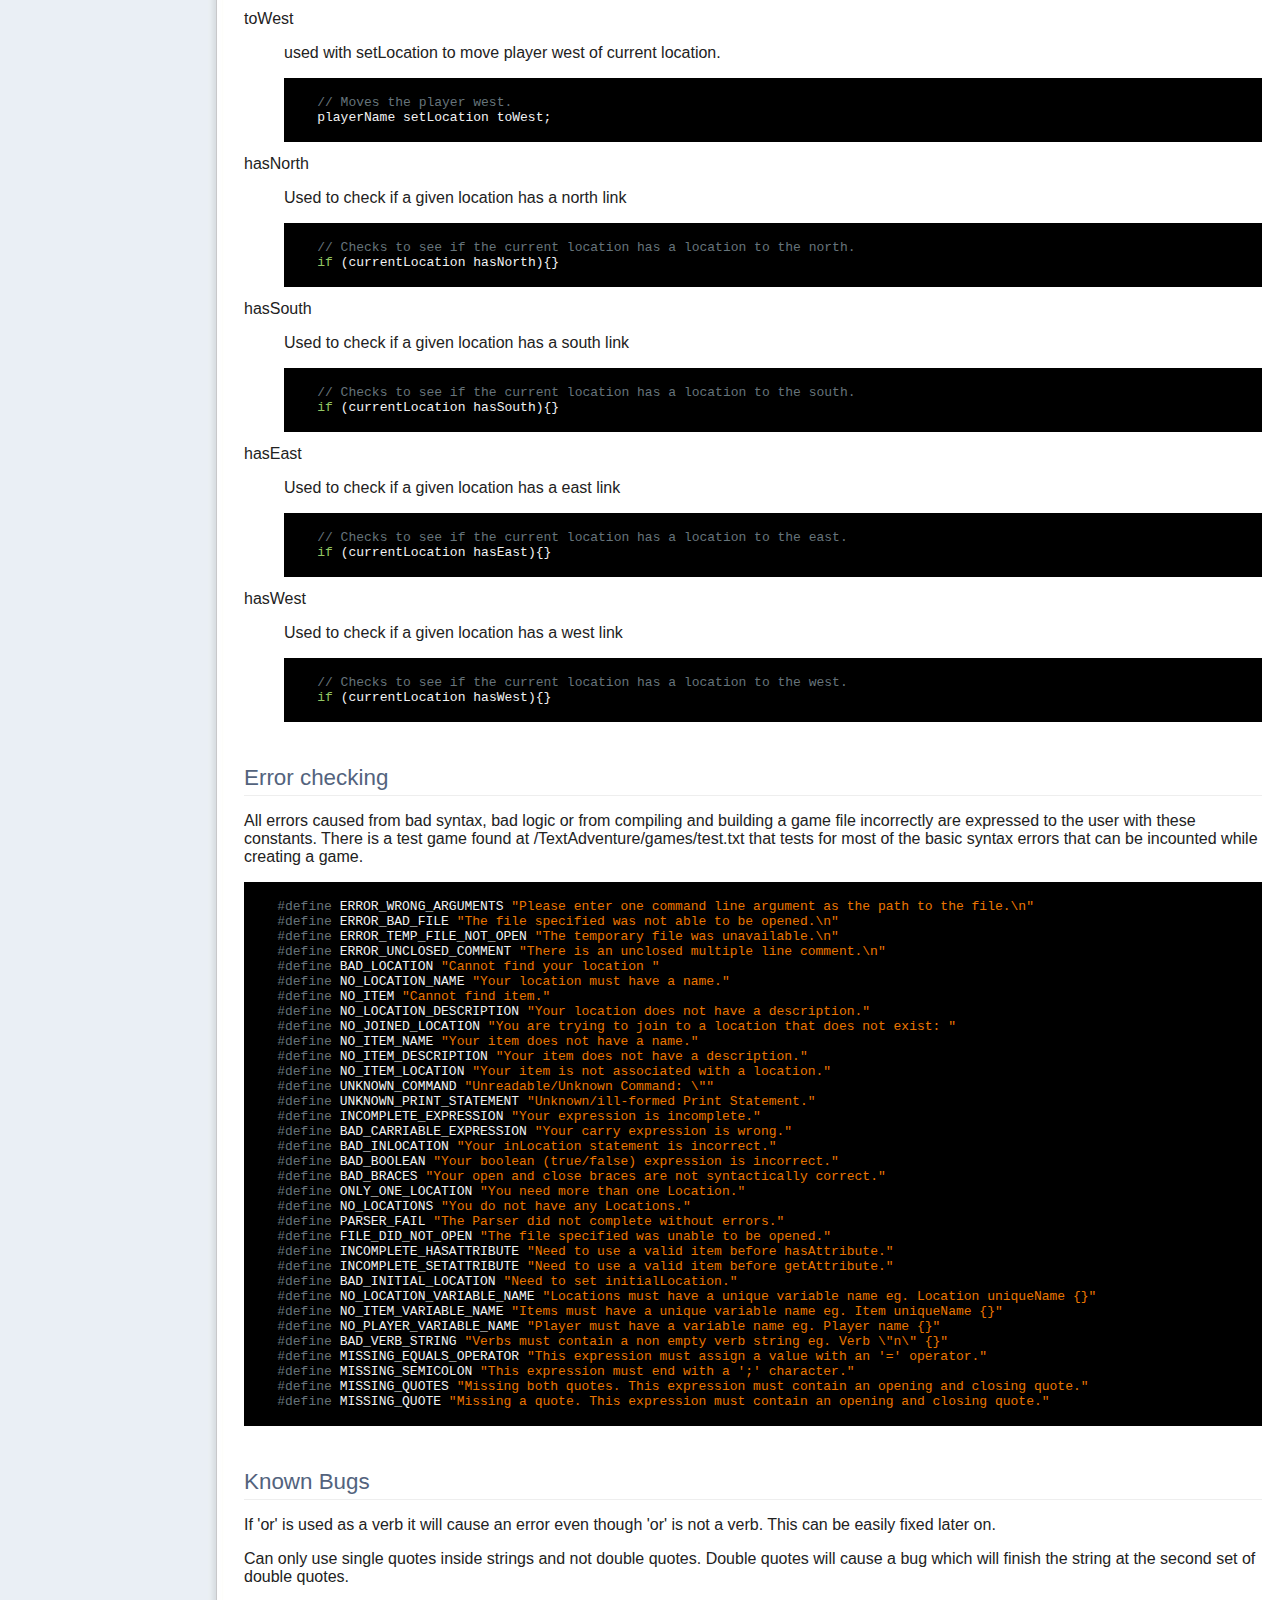
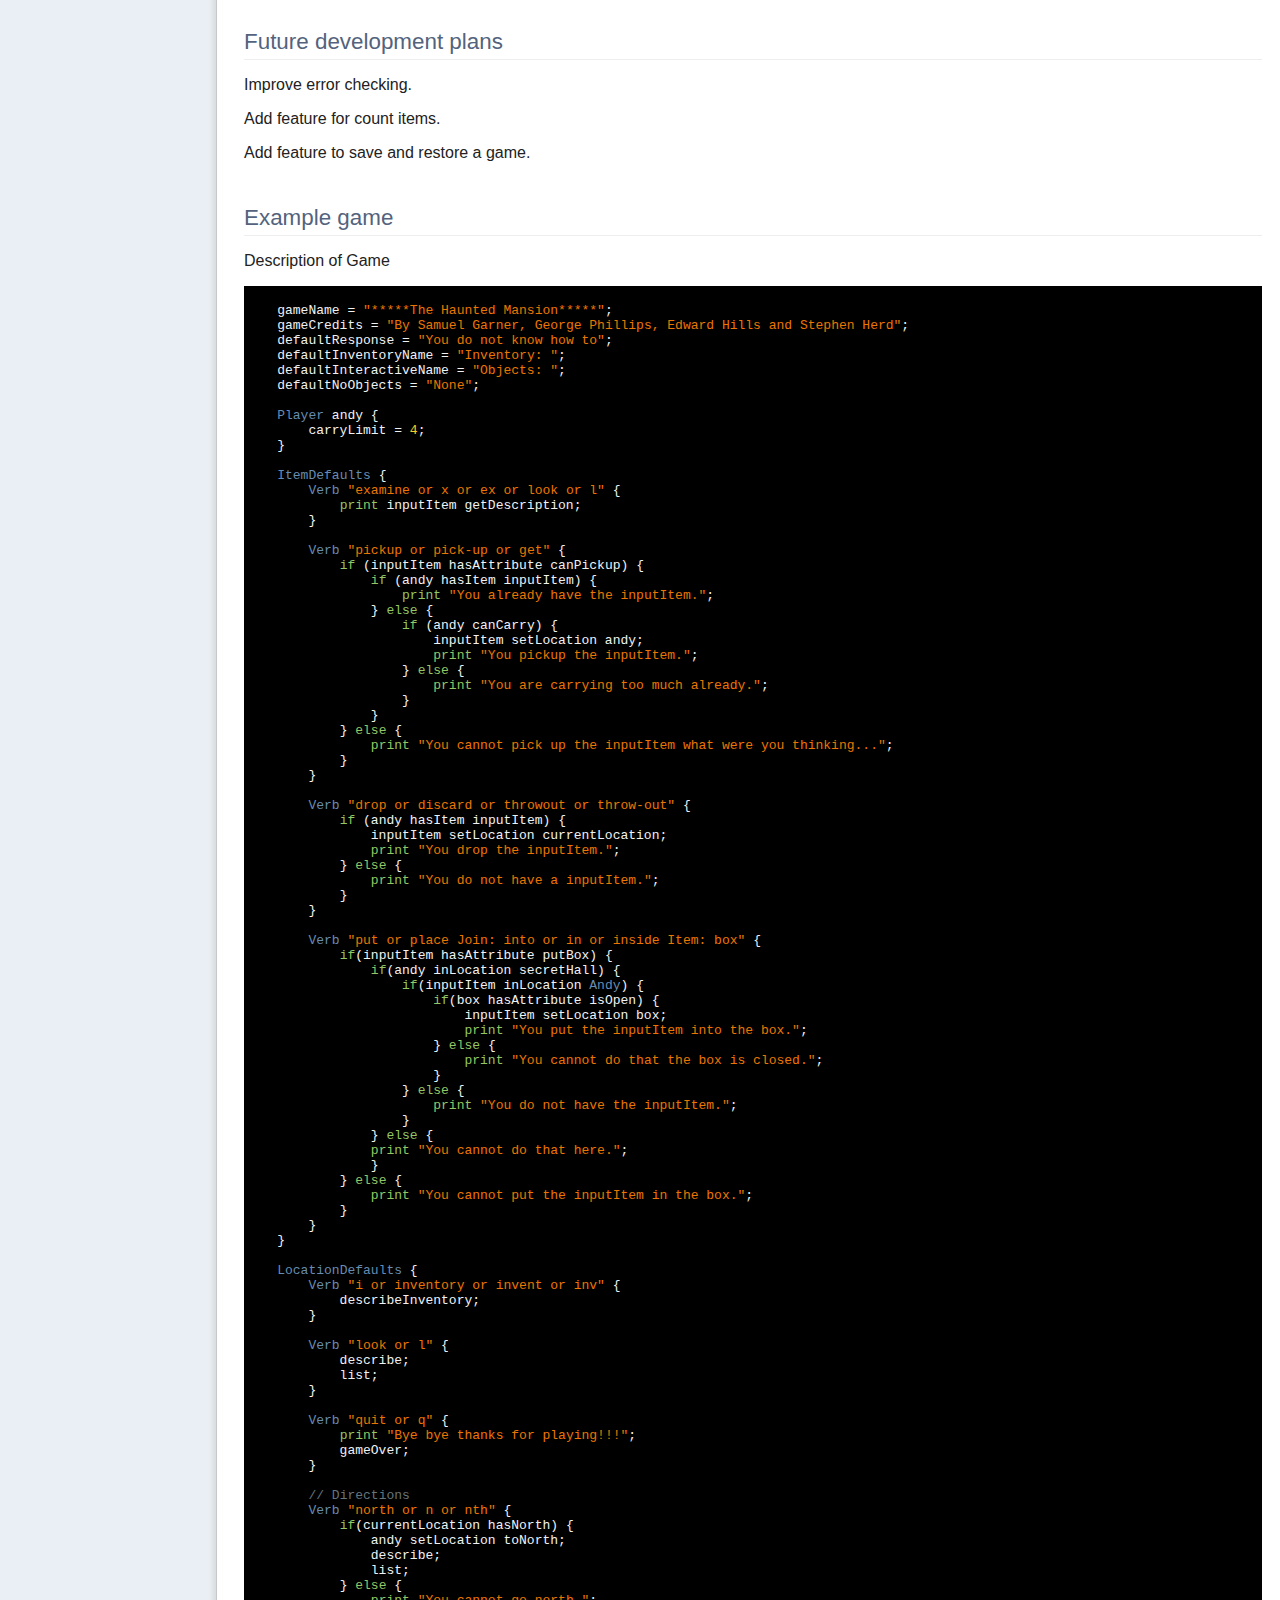
==== commit 78836807: "Updated doco" ====
--- a/documentation/index.html
+++ b/documentation/index.html
@@ -175,6 +175,11 @@
     */
        </code> 
 	  </li>
+	   <li>Can only use single quotes inside strings and not double quotes. Double quotes will cause a bug which will finish the string at the second set of double quotes.
+	    <code>
+    gameName = "This game is 'cool'...";
+       </code> 
+	  </li>
       <li>When creating a Player, Location or Item object, you must follow the type with a unique identifier like so:
 		<p>Note: Item and location unique identifiers cannot be the same, as items are treated as locations in a game.</p>
 		<code>
@@ -770,6 +775,8 @@
 	
 	<h2>Known Bugs</h2>   
 	<p>If 'or' is used as a verb it will cause an error even though 'or' is not a verb. This can be easily fixed later on.</p>
+	<p>Can only use single quotes inside strings and not double quotes. Double quotes will cause a bug which will finish 
+	the string at the second set of double quotes.</p>
 	
 	<h2>Future development plans</h2>
 	<ul>
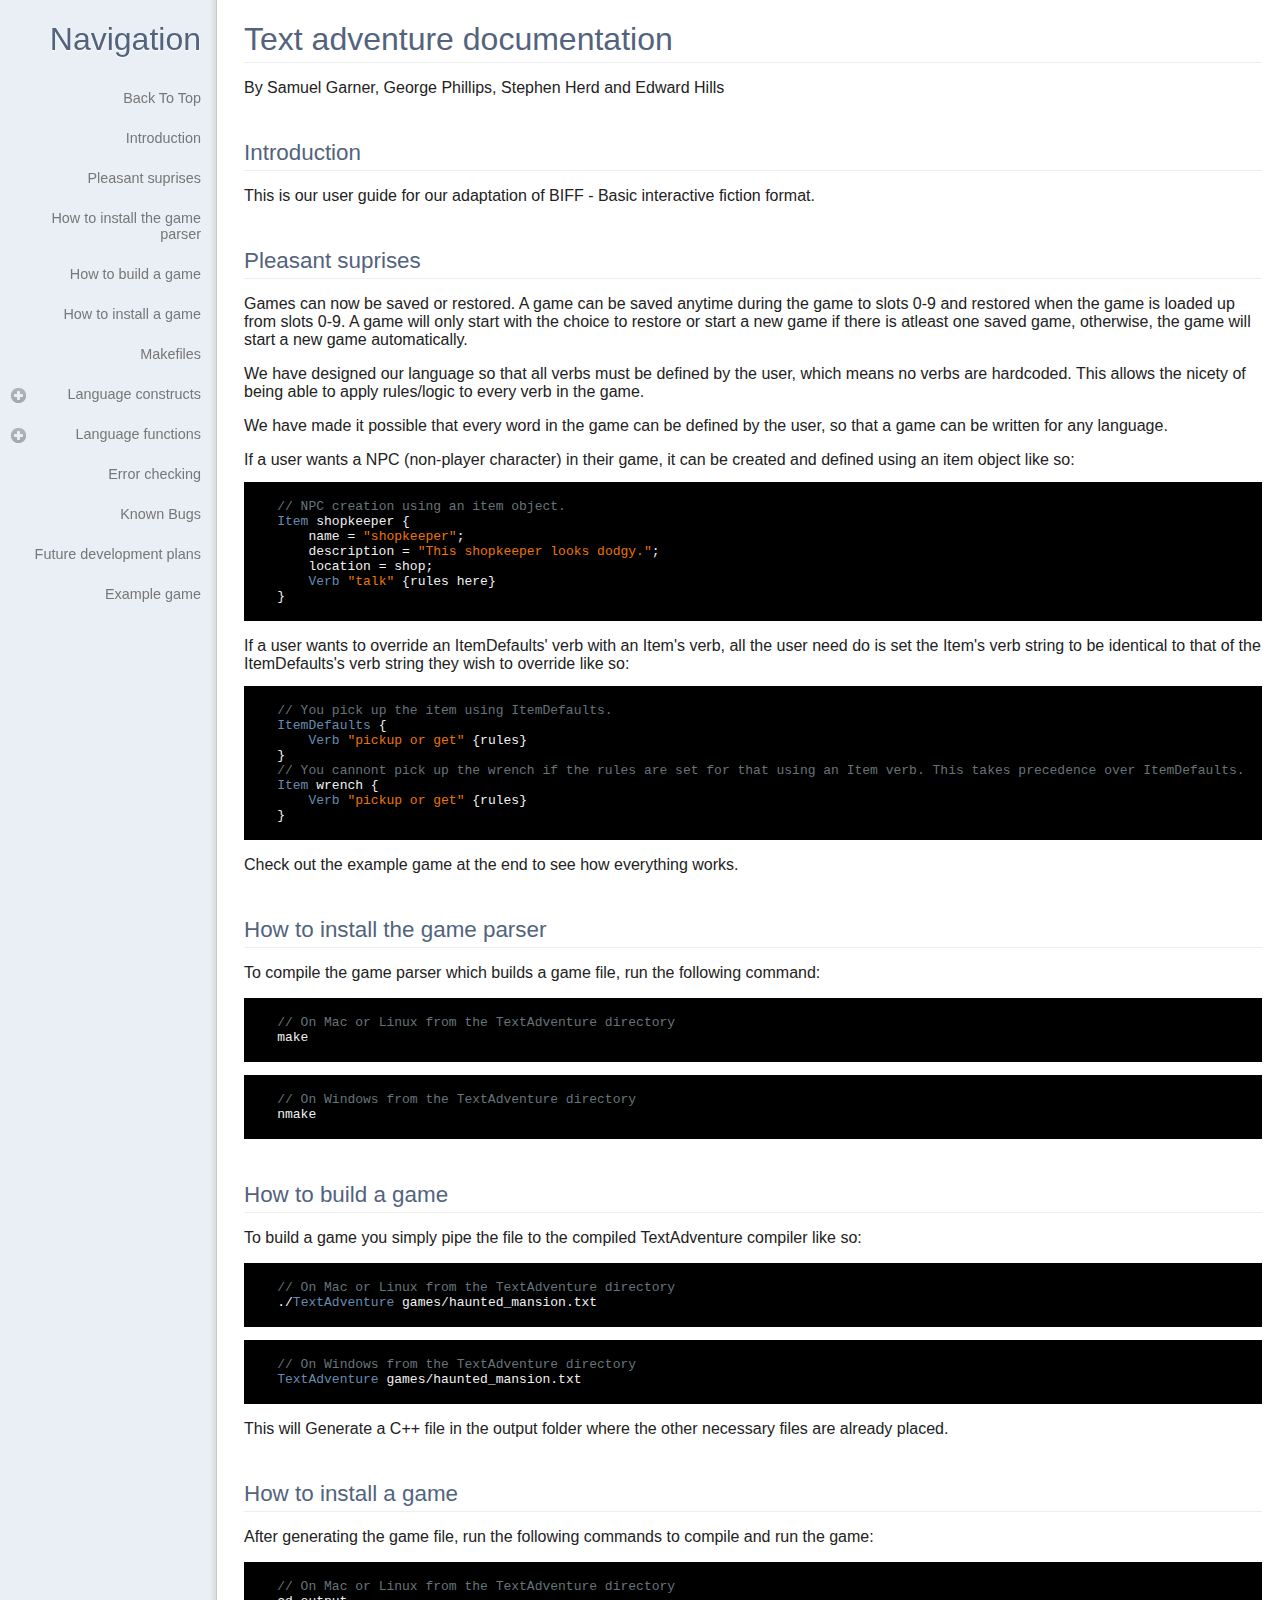
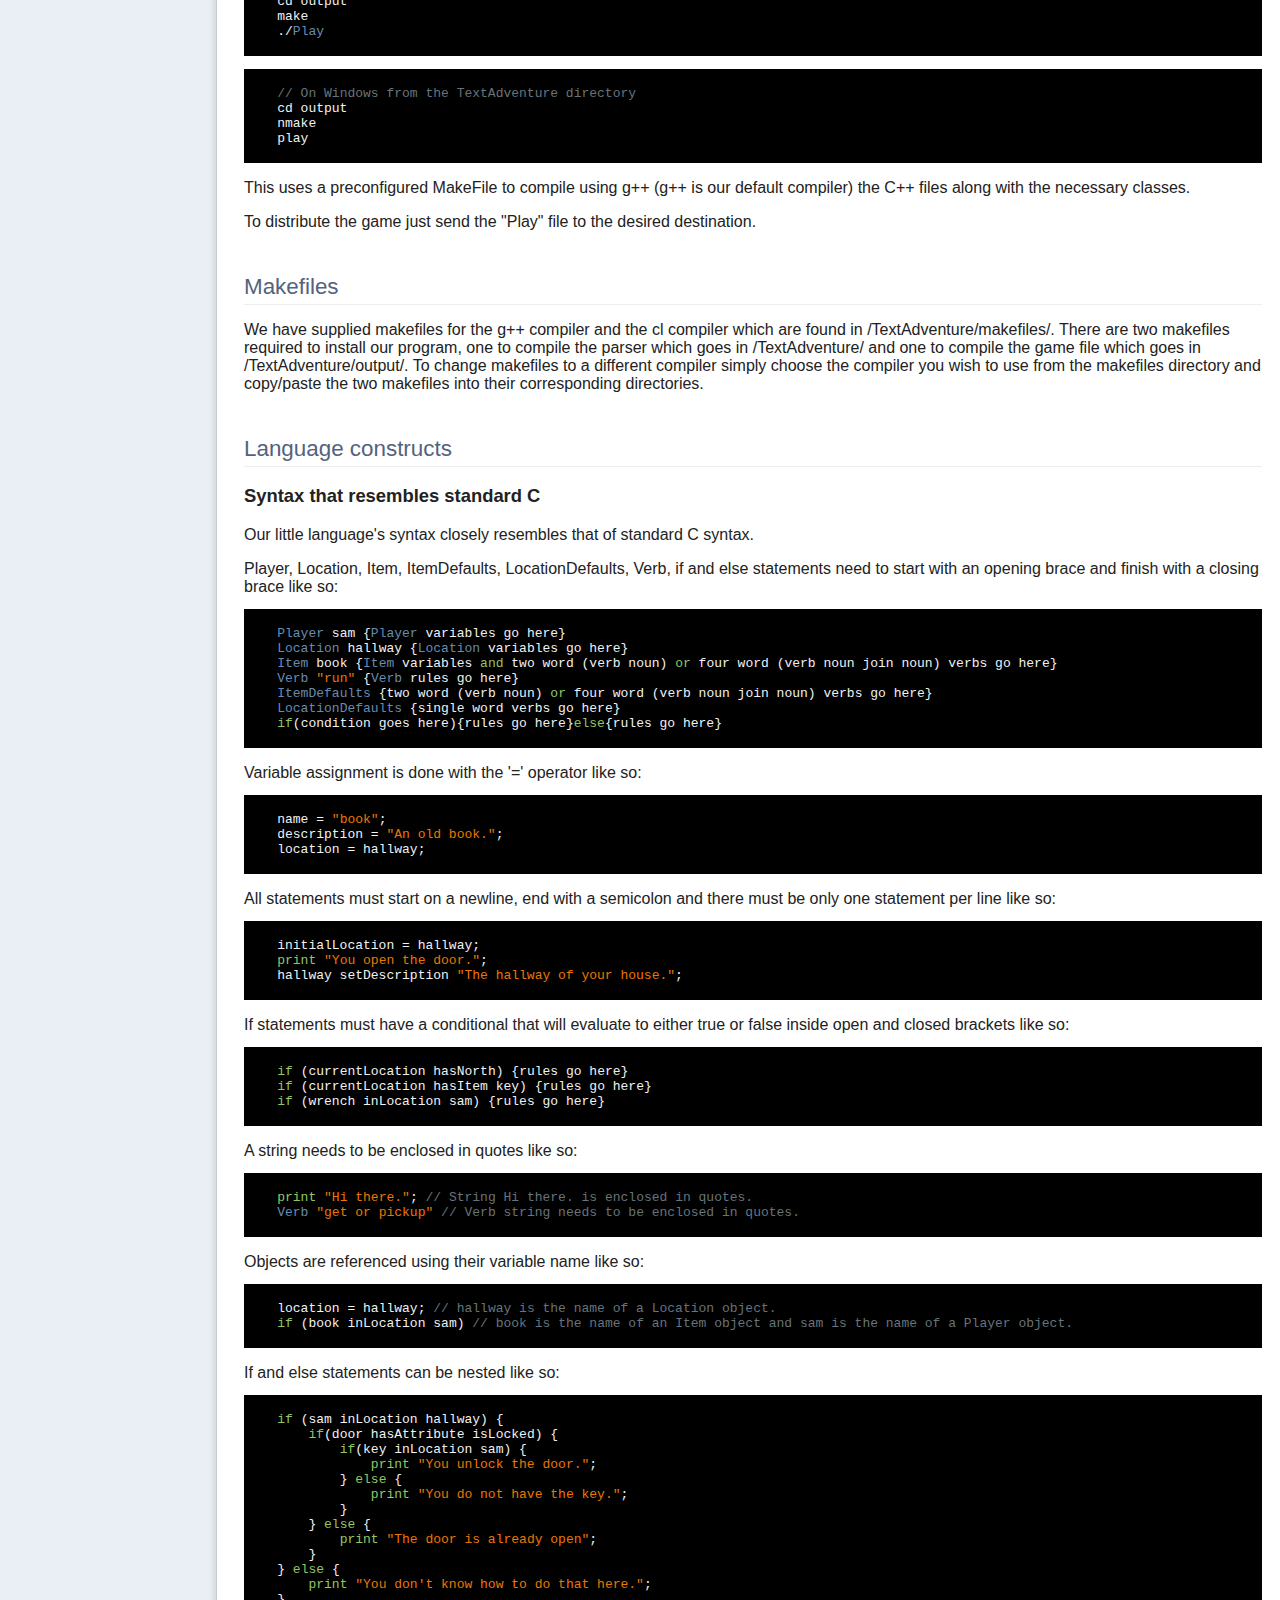
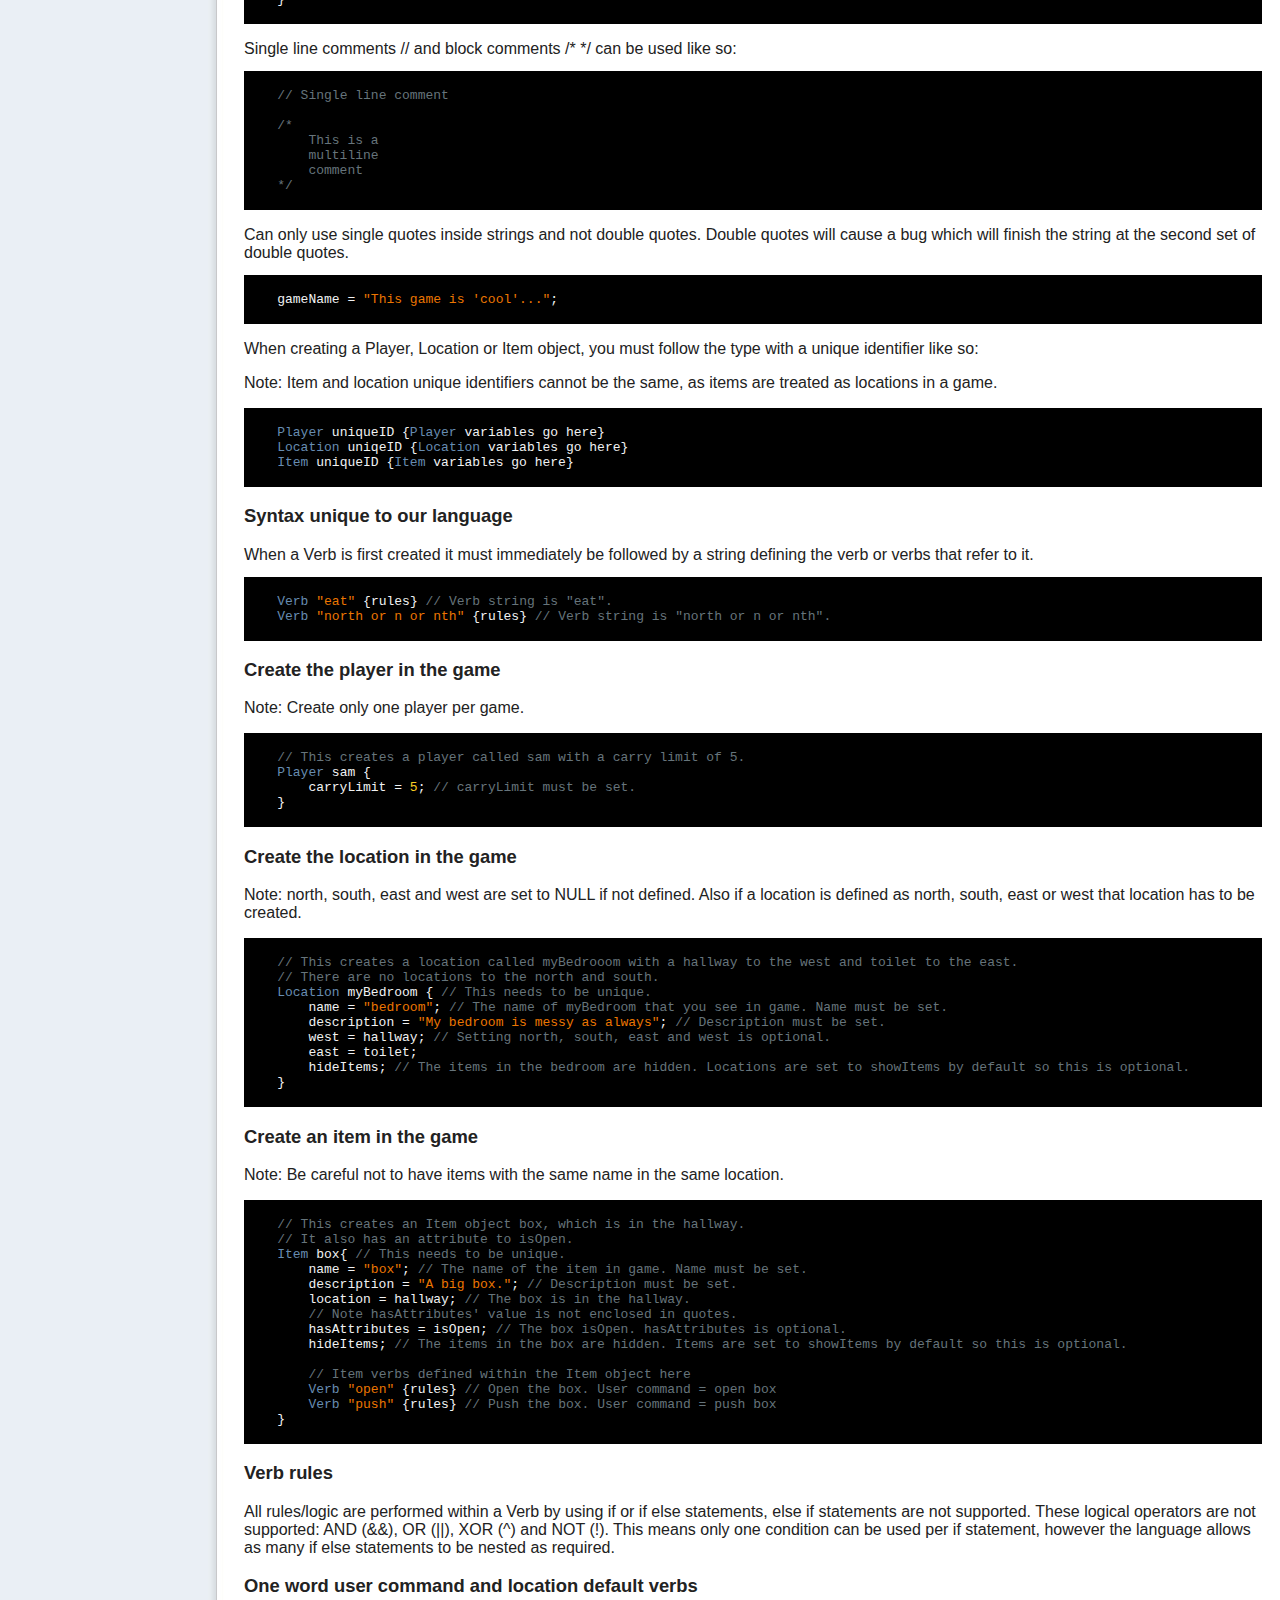
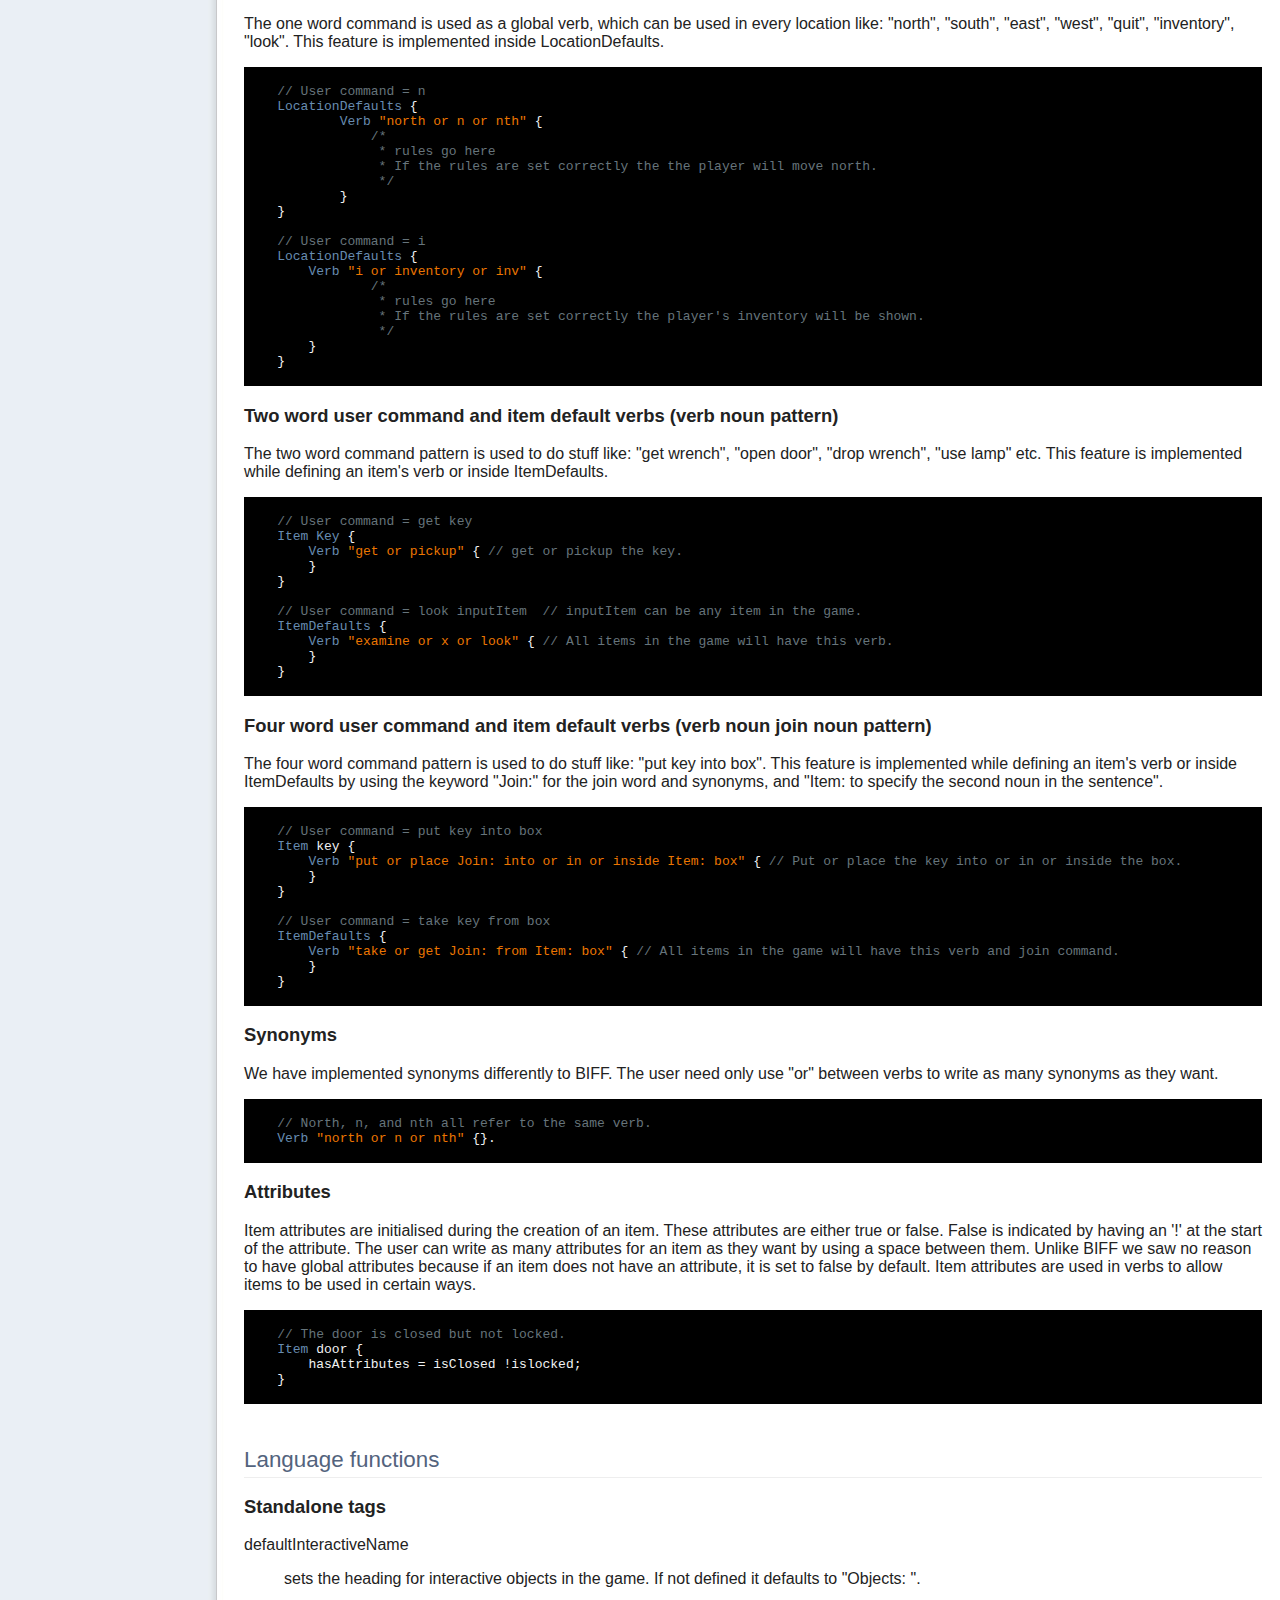
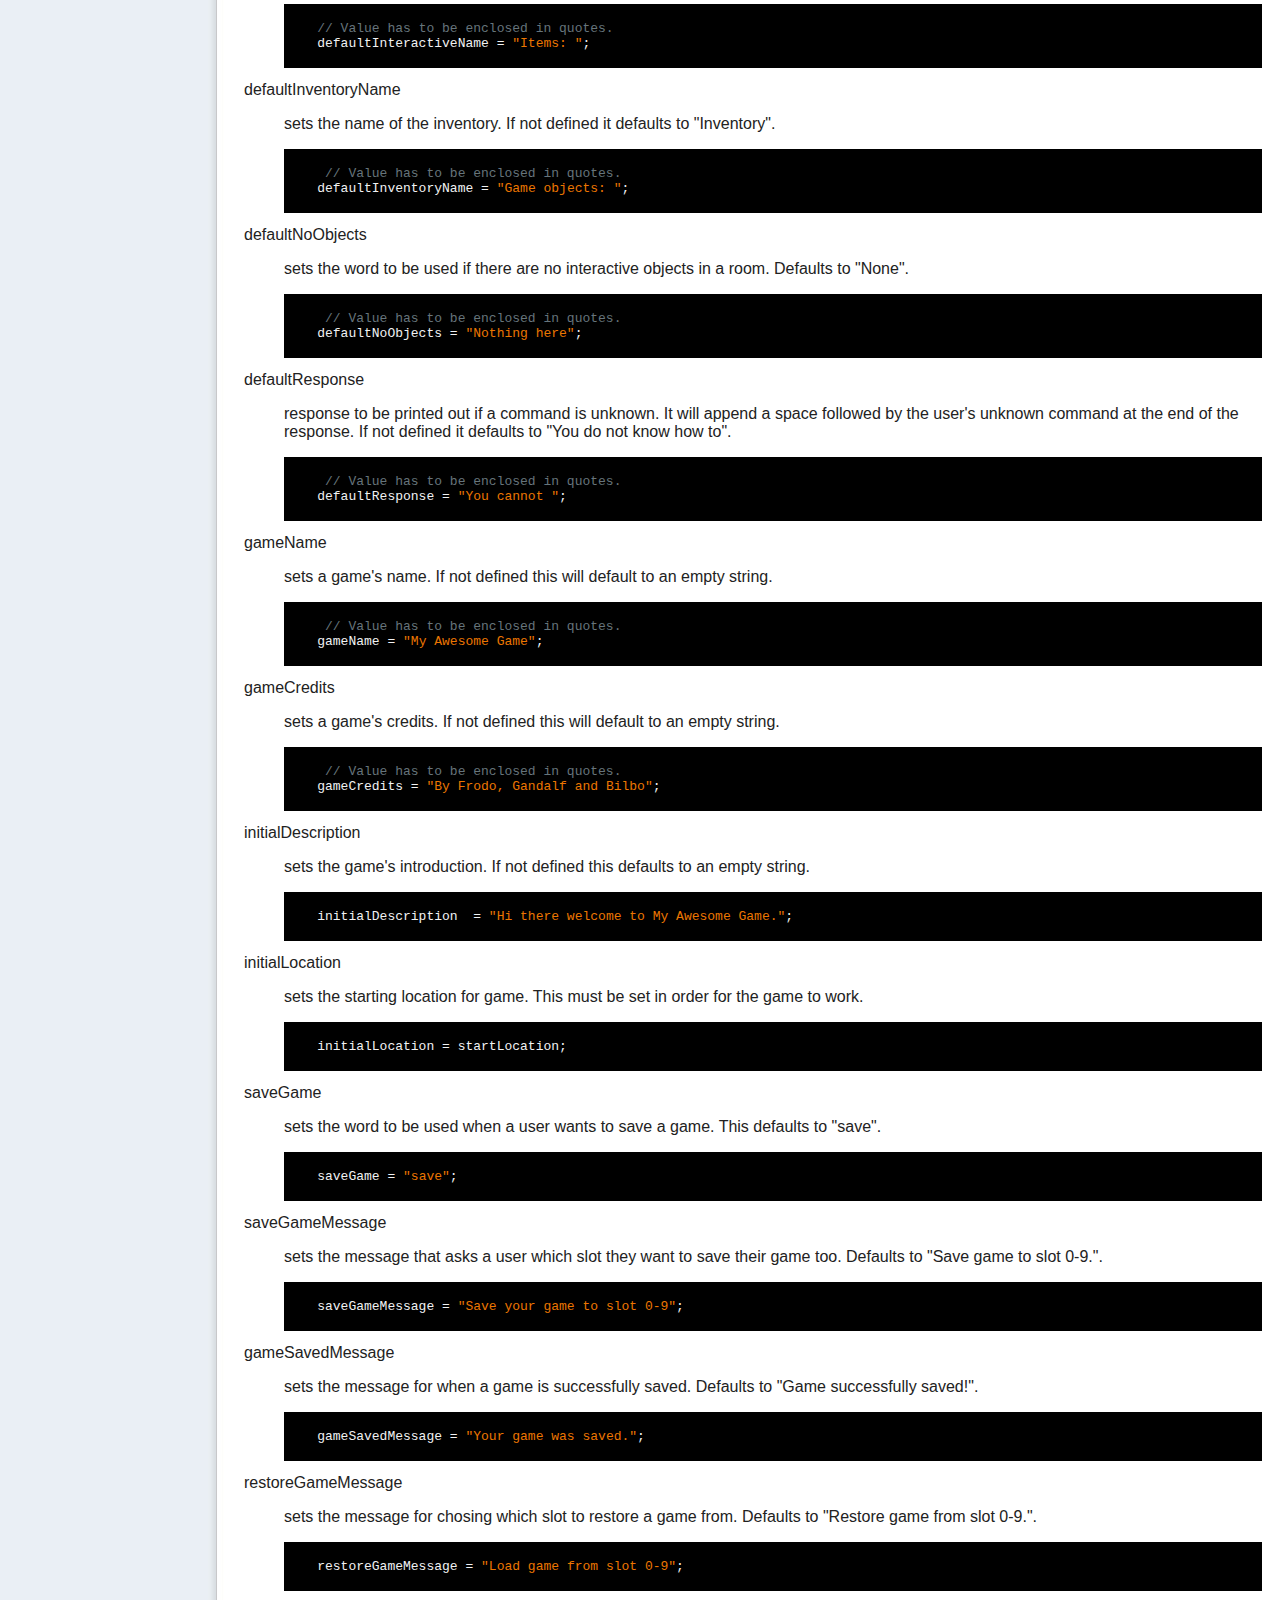
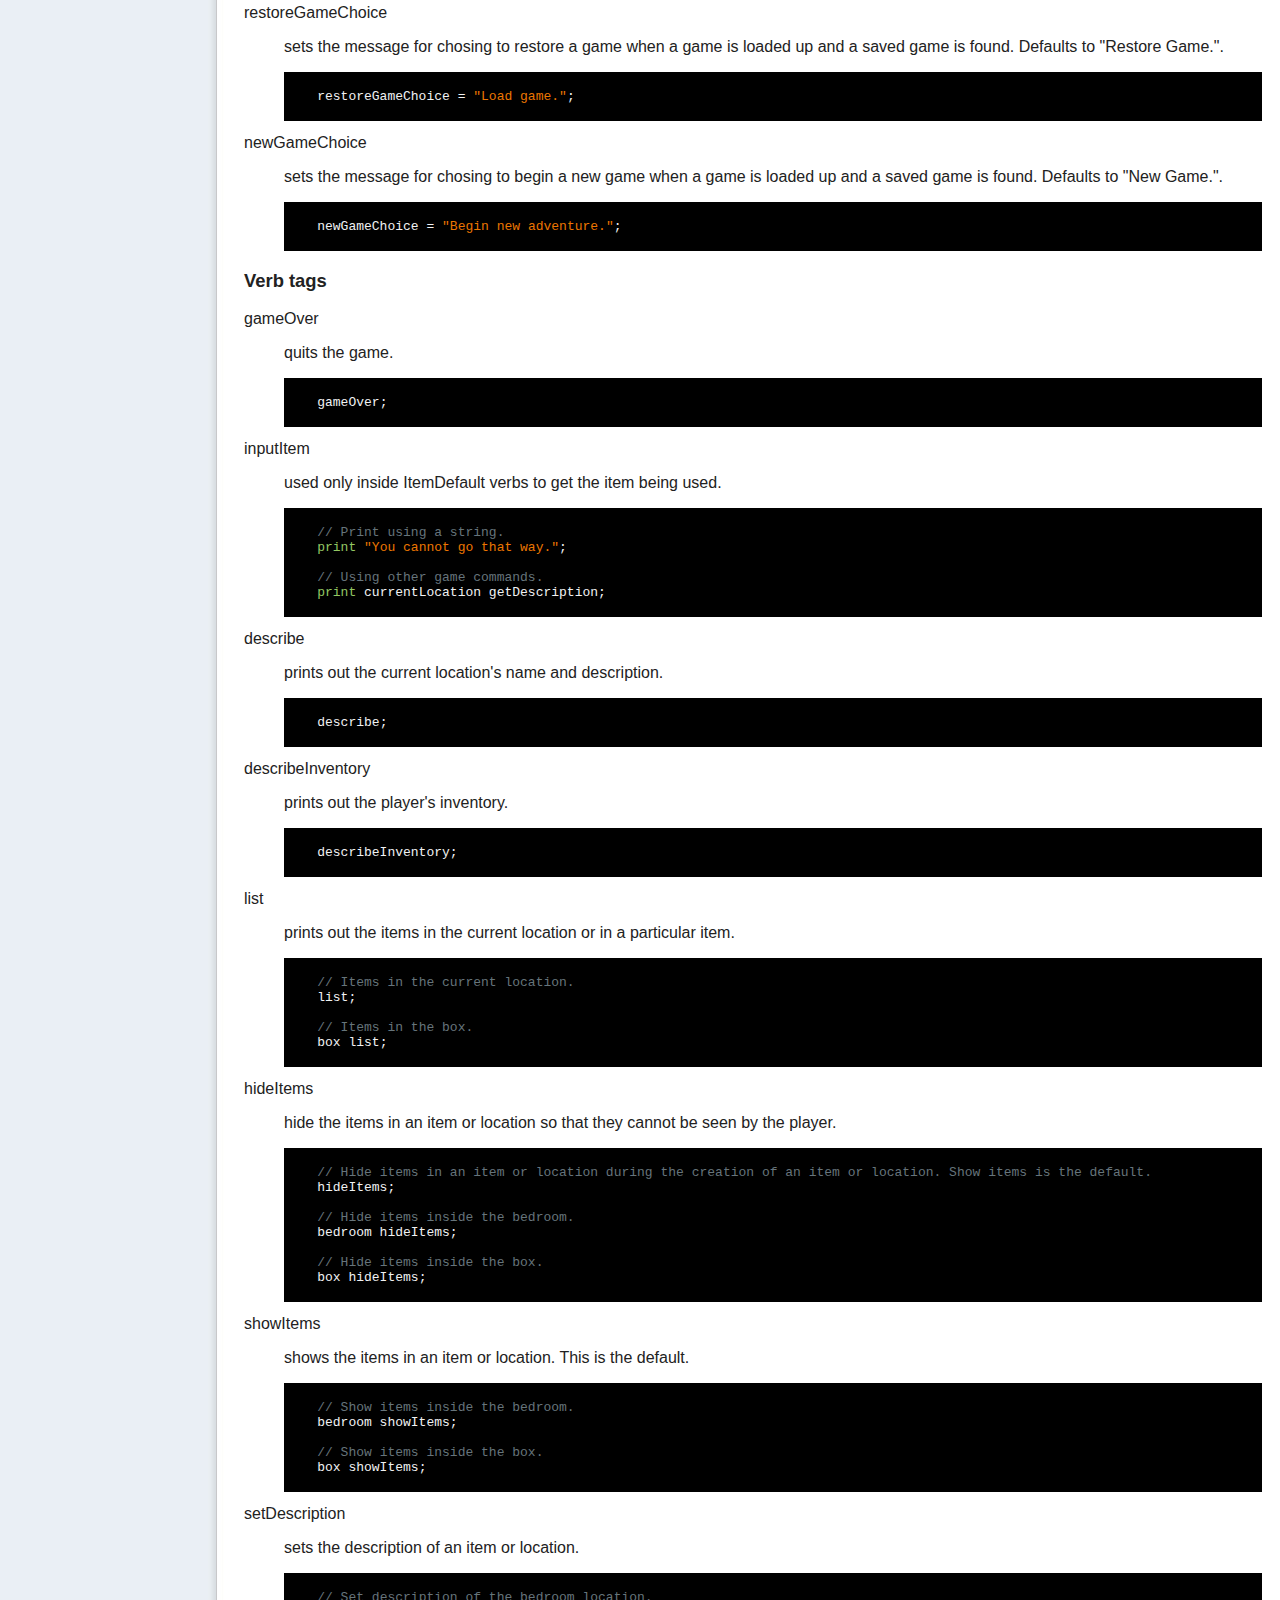
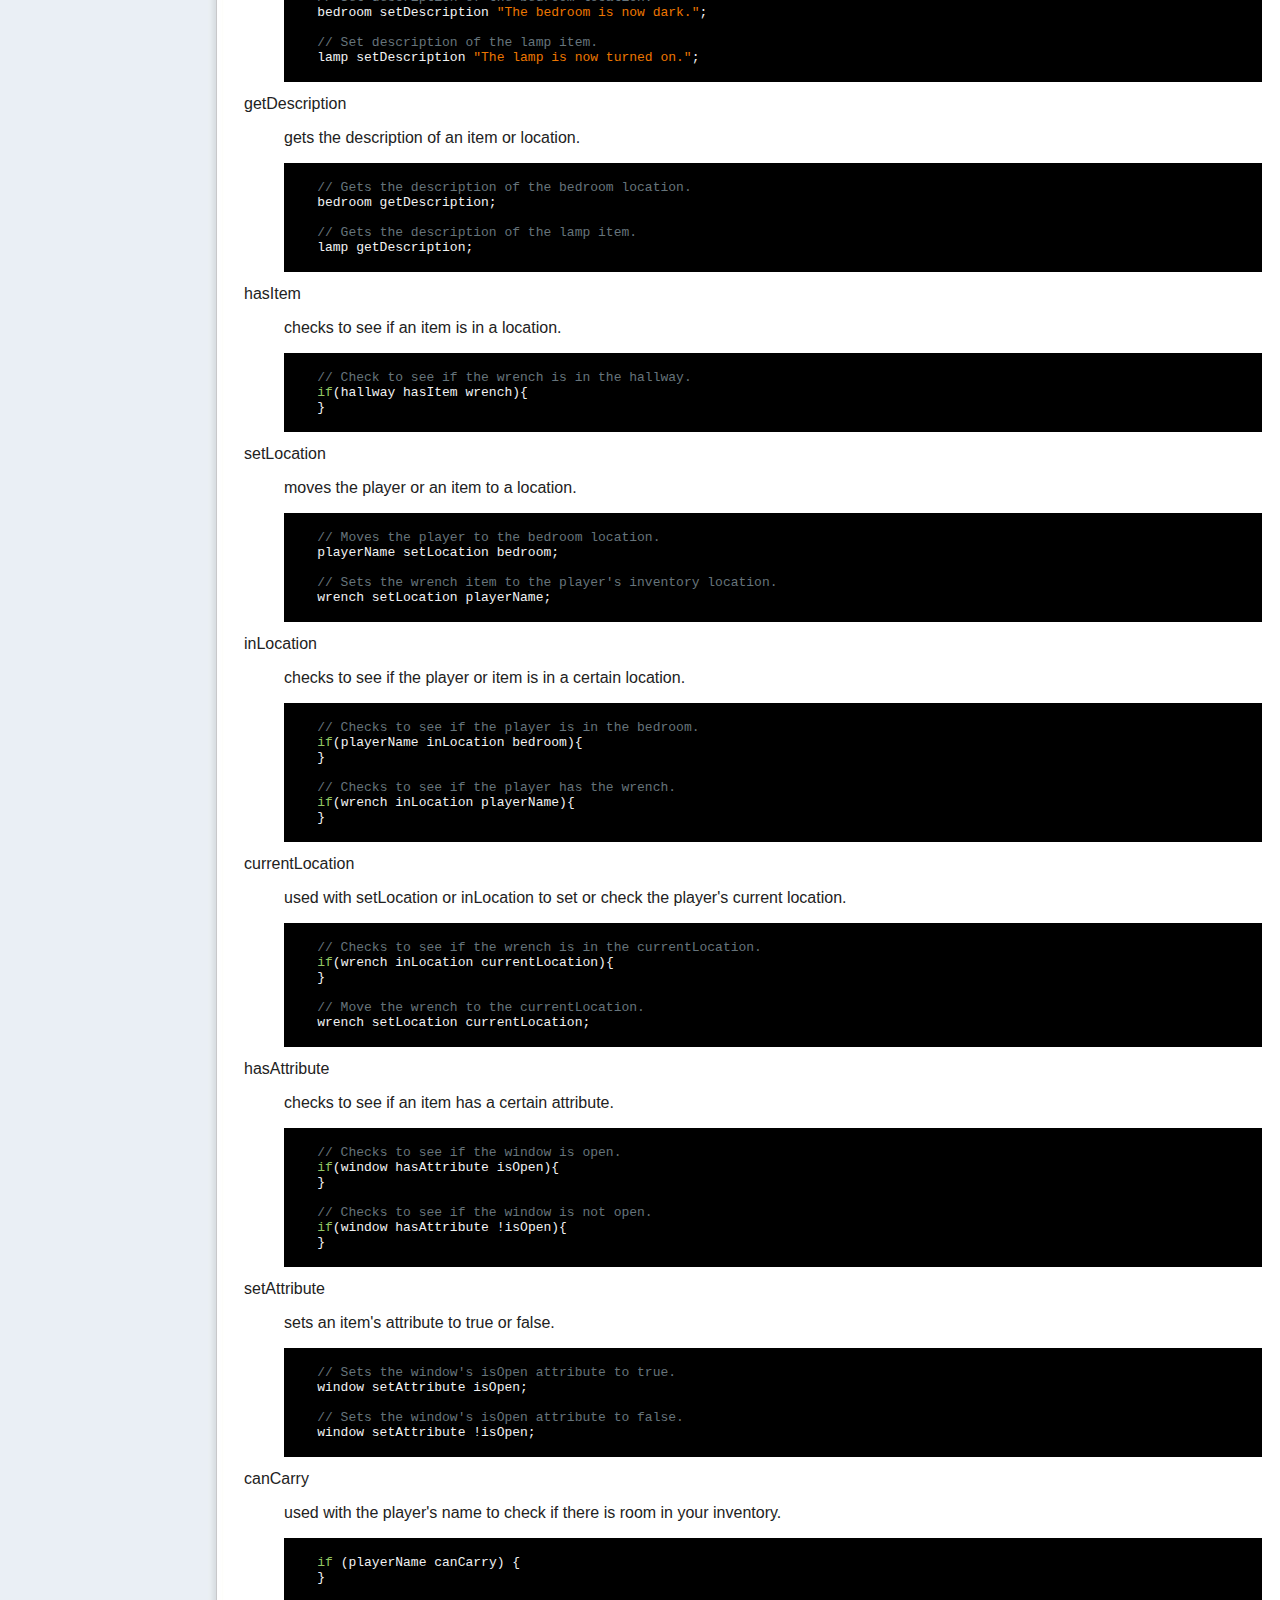
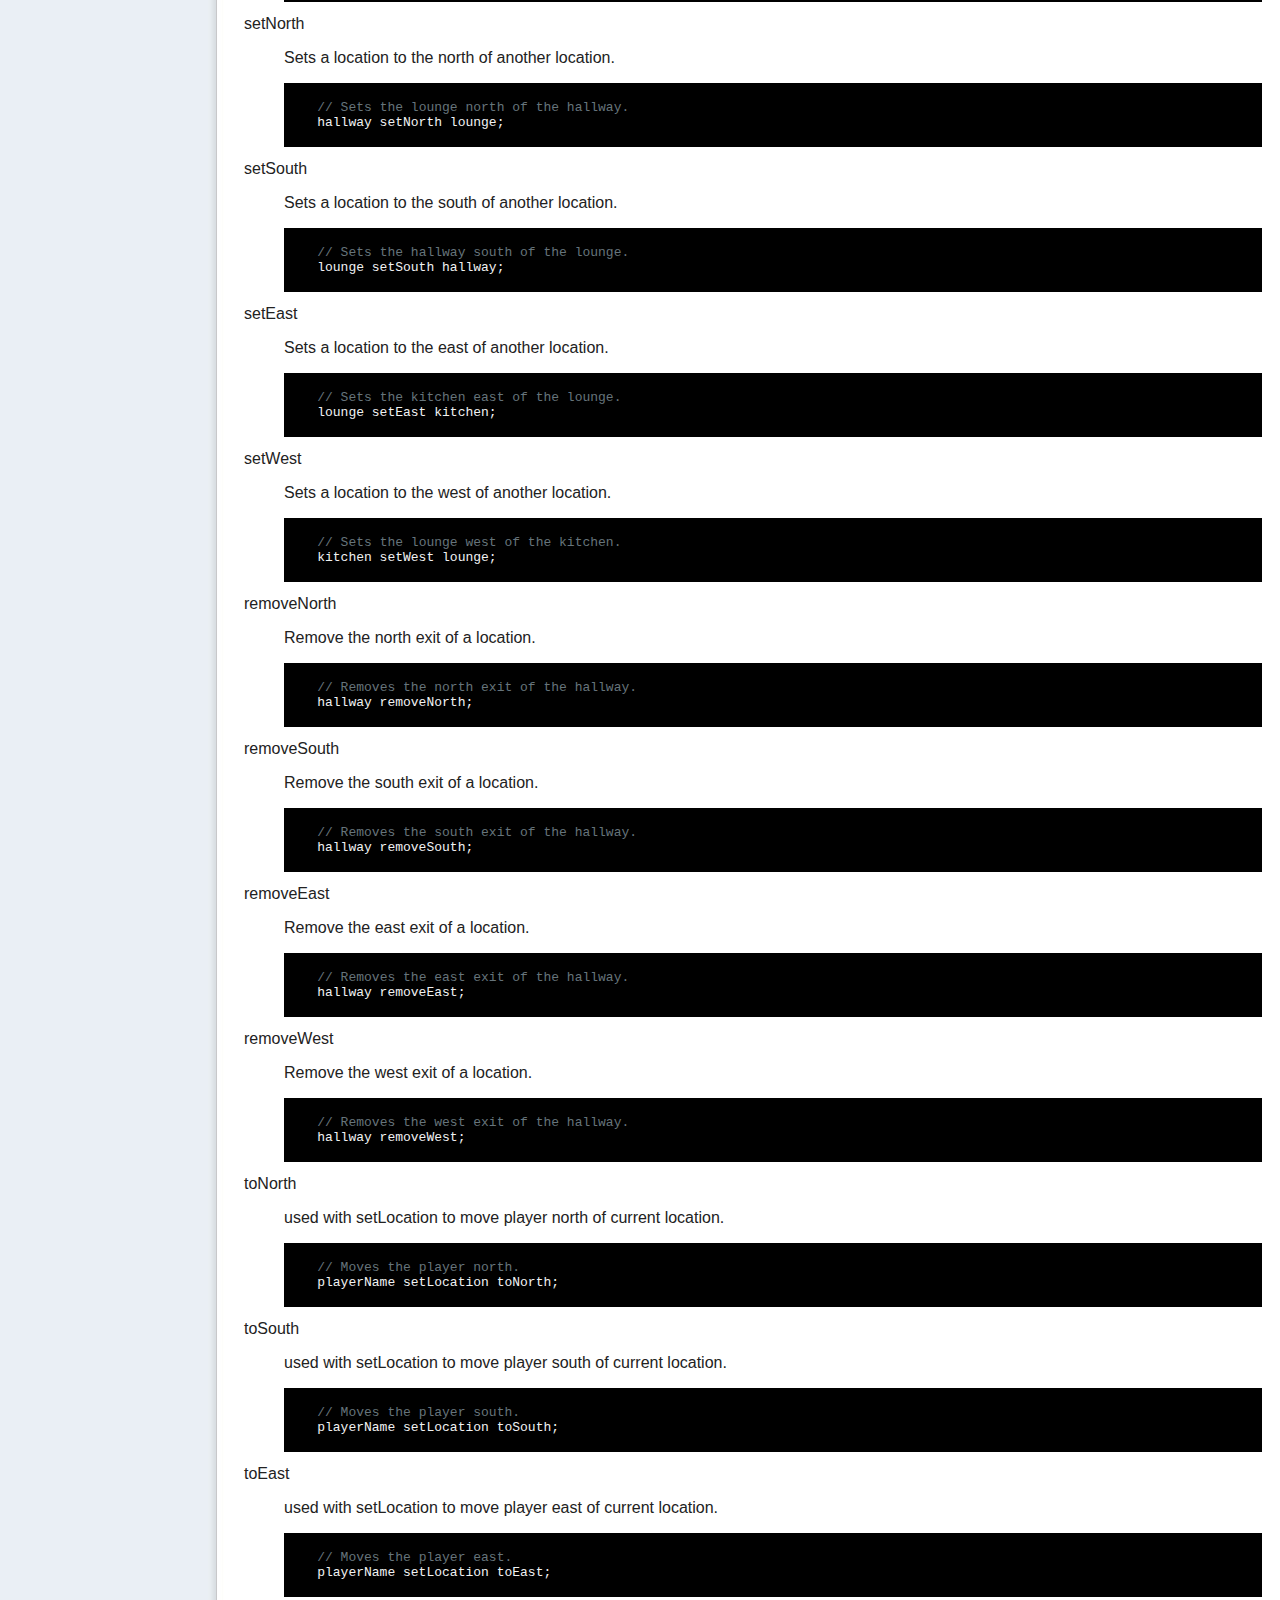
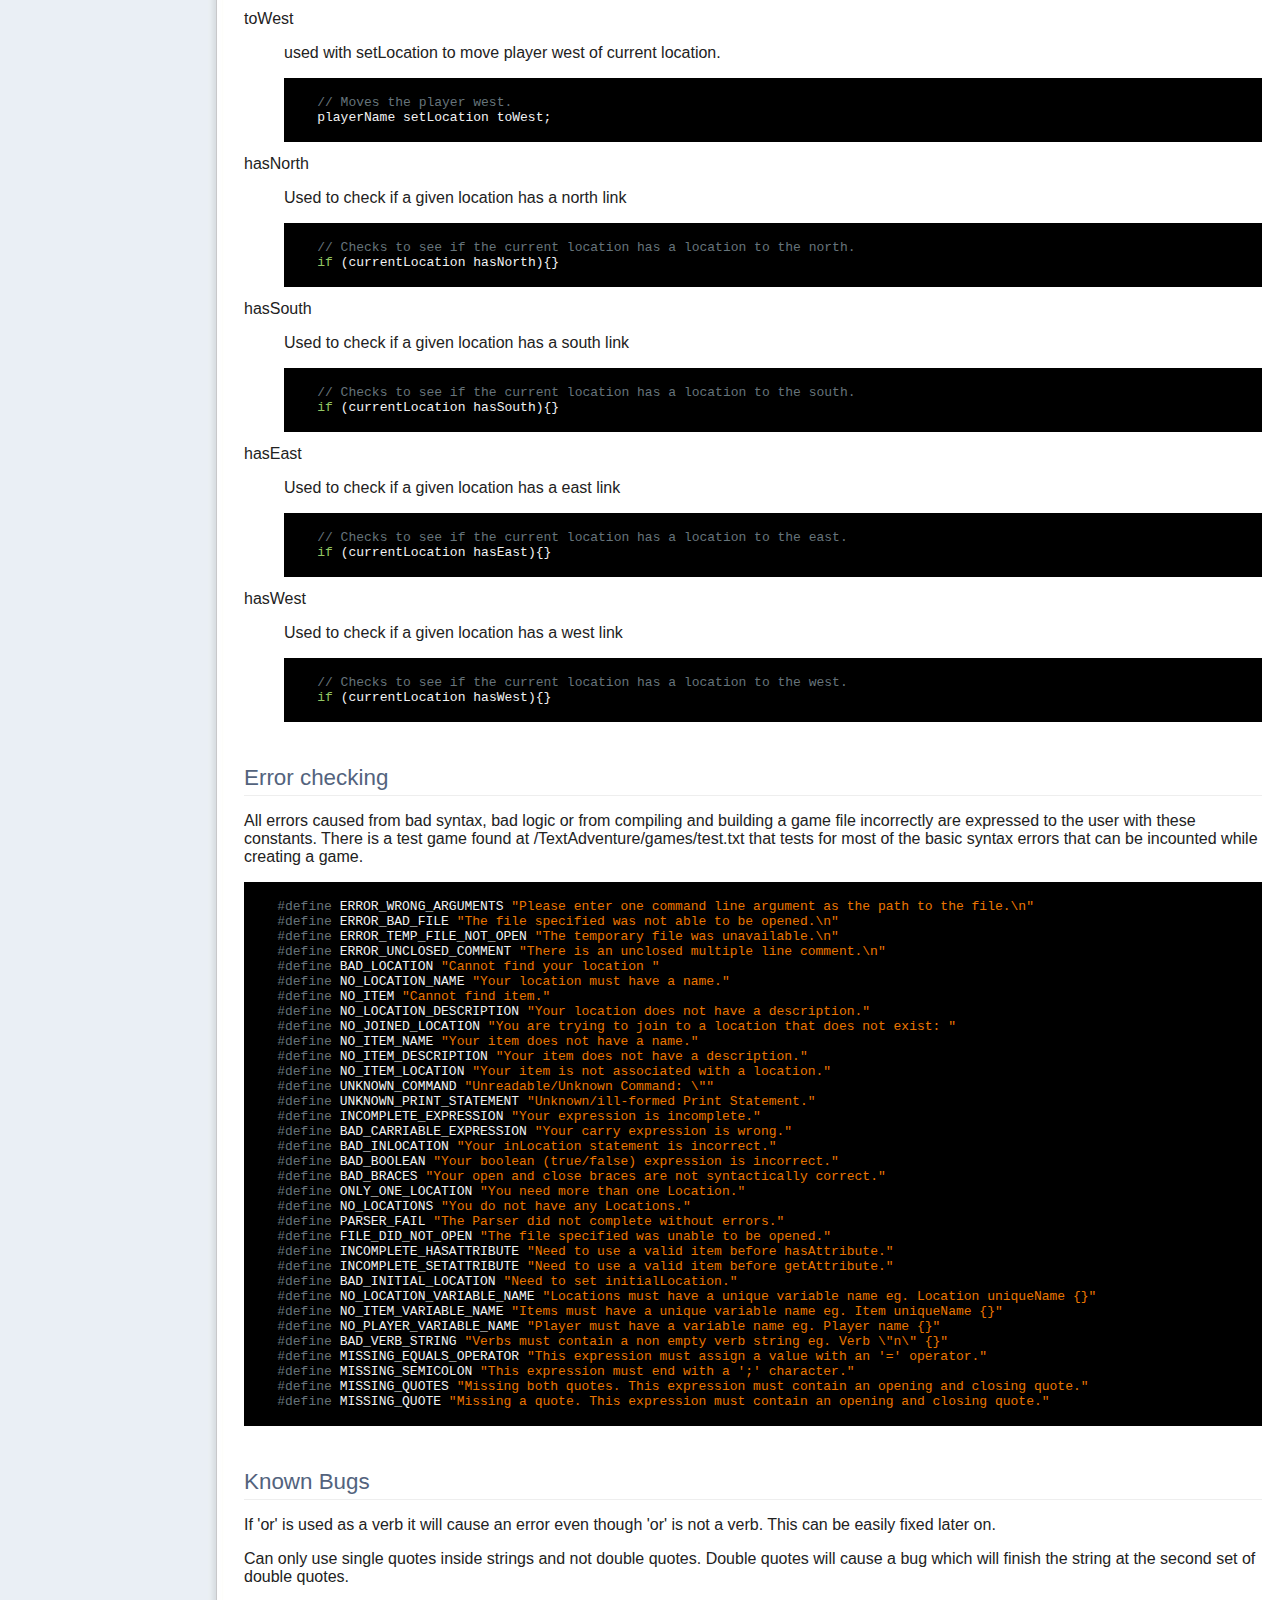
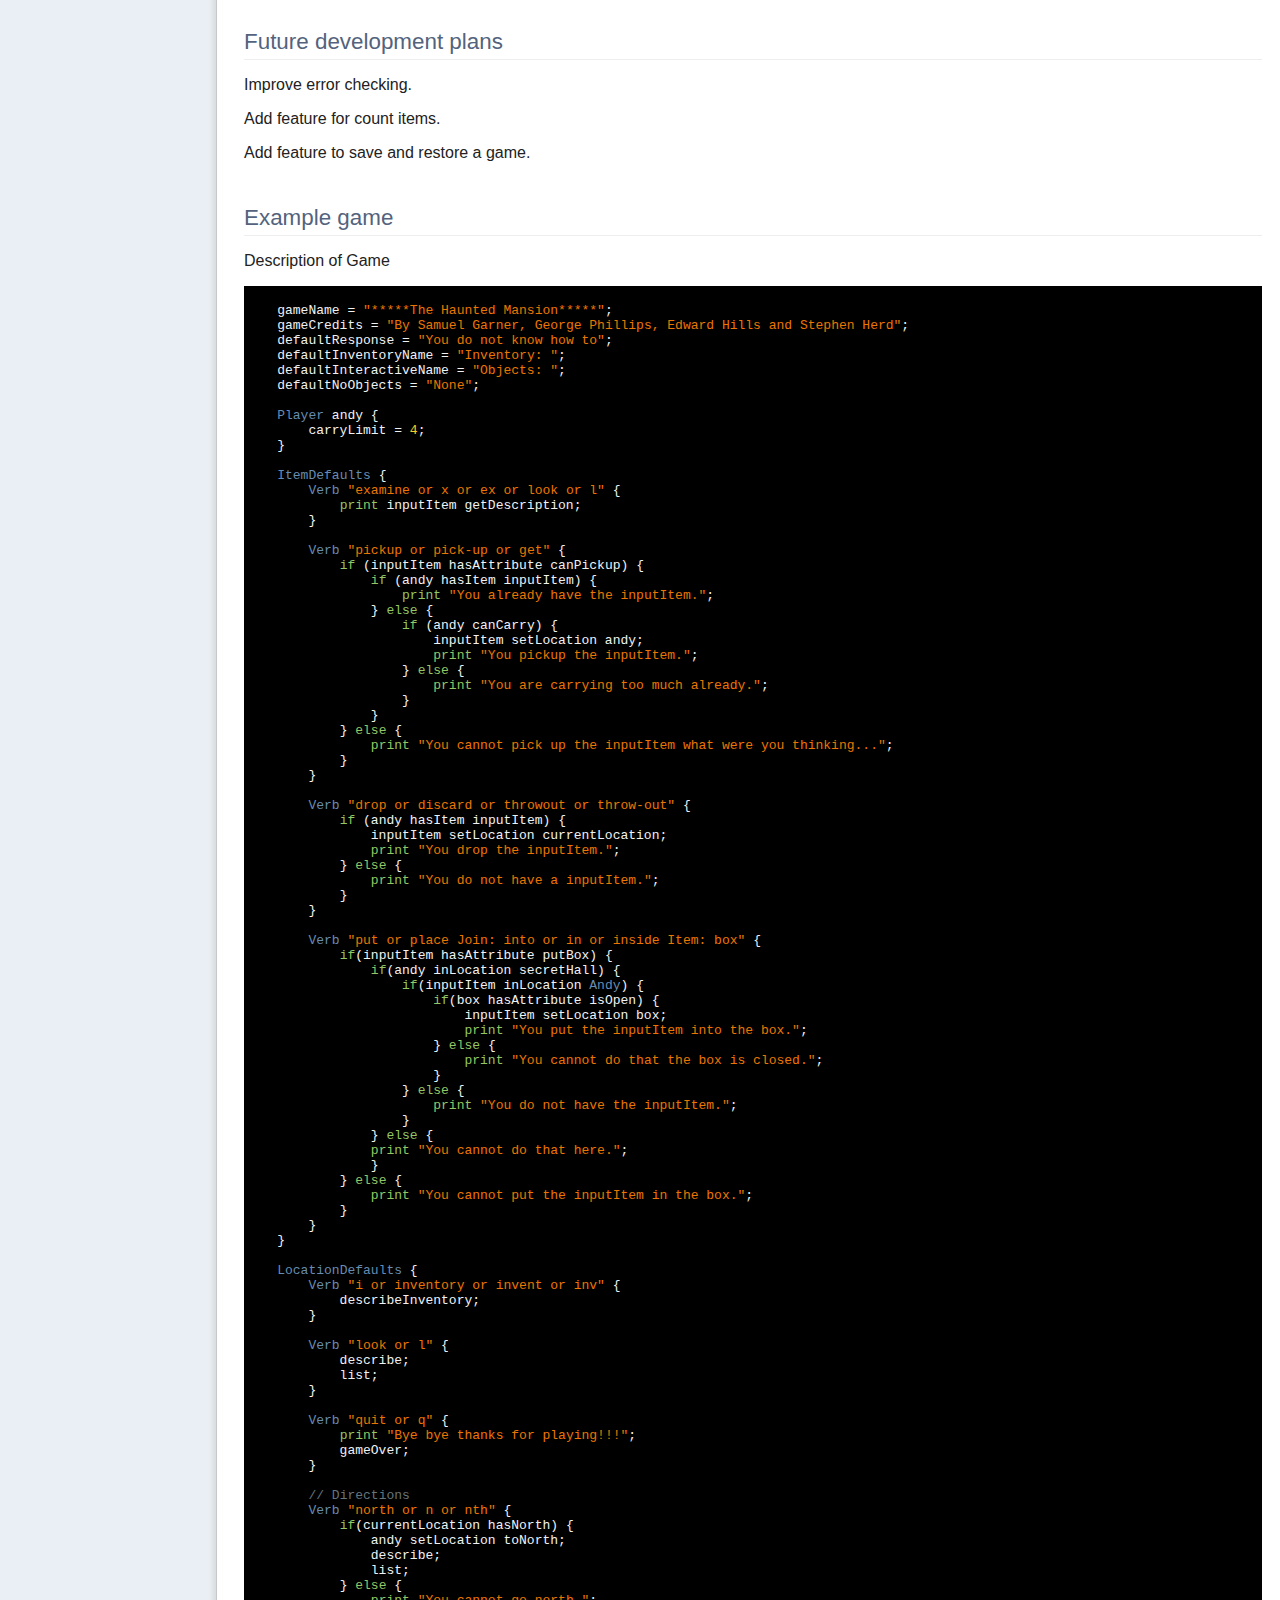
==== commit d501af4d: "tutorial game" ====
--- a/documentation/index.html
+++ b/documentation/index.html
@@ -345,7 +345,7 @@
         </dd>
         <dt>defaultNoObjects</dt>
         <dd>
-            <p>sets the word to be used if there are no iteractive objects in a room. Defaults to "None".</p>
+            <p>sets the word to be used if there are no interactive objects in a room. Defaults to "None".</p>
             <code>
      // Value has to be enclosed in quotes.
     defaultNoObjects = "Nothing here";
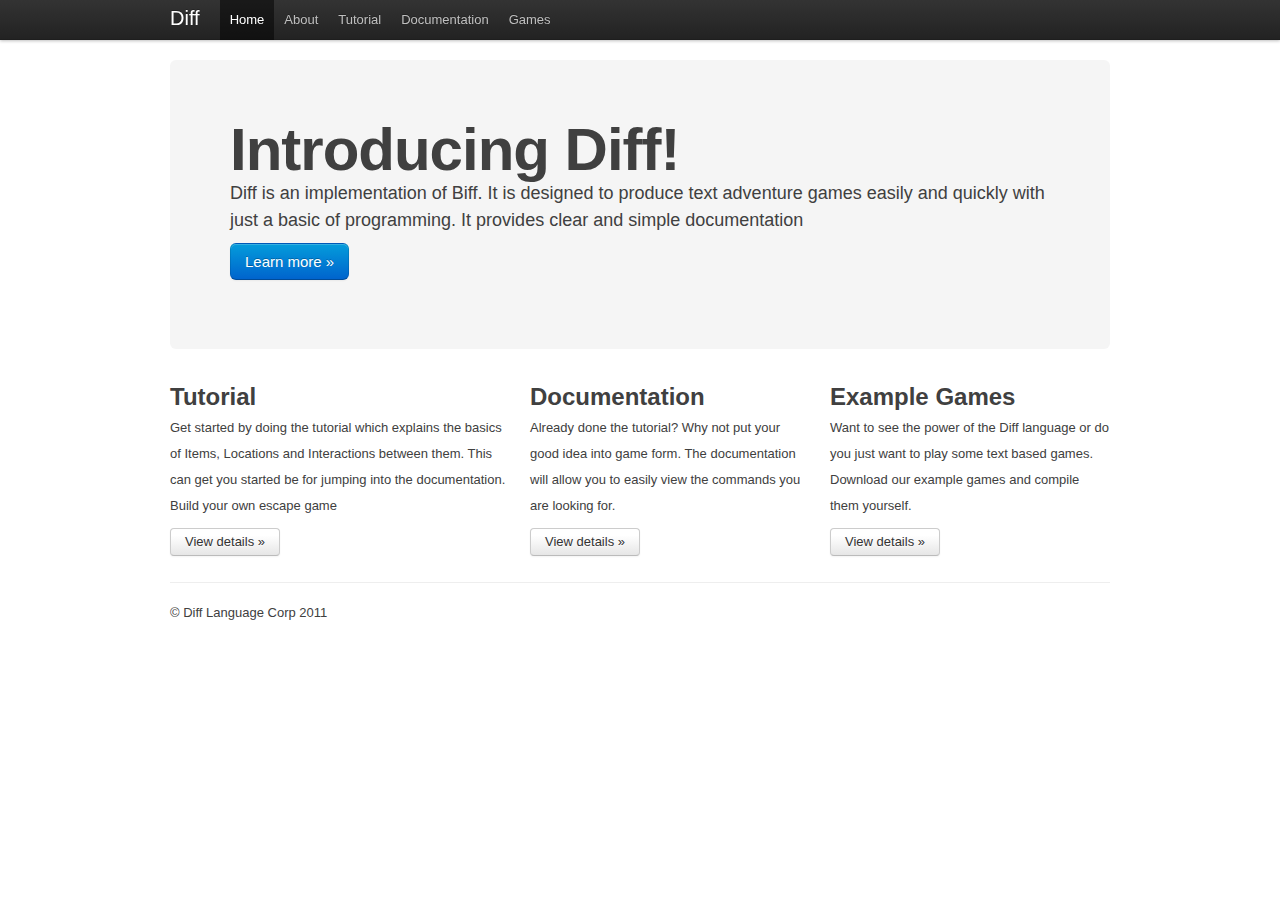
==== commit dddf8112: "final" ====
--- a/documentation/index.html
+++ b/documentation/index.html
@@ -1,1214 +1,65 @@
-<!DOCTYPE HTML>
-<html>
+<!DOCTYPE html>
+<html lang="en">
   <head>
-    <meta http-equiv="content-type" content="text/html; charset=UTF-8">
+    <meta charset="utf-8">
+    <title>Diff, A Different Biff</title>
+    <link href="styles/bootstrap.min.css" rel="stylesheet">
     <link href="styles/prettify.css" type="text/css" rel="stylesheet" />
     <link href="styles/theme.css" type="text/css" rel="stylesheet" />
-    <link href="styles/style.css" type="text/css" rel="stylesheet" />
-    <script type="text/javascript" src="scripts/prettify.js"></script>
-    <script type="text/javascript" src="scripts/jquery.js"></script>
-    <script type="text/javascript" src="scripts/docify.js"></script>
-    <title>TextAdventure Documentation</title>
+	<script type="text/javascript" src="js/prettify.js"></script>
+    </style>
   </head>
+
   <body>
-    <h1>Text adventure documentation</h1>
-    <p>By Samuel Garner, George Phillips, Stephen Herd and Edward Hills</p>
 
-    <h2>Introduction</h2>
-	<p>This is our user guide for our adaptation of BIFF - Basic interactive fiction format.</p>
+    <div class="topbar">
+      <div class="fill">
+        <div class="container">
+          <a class="brand" href="index.html">Diff</a>
+          <ul class="nav">
+            <li class="active"><a href="index.html">Home</a></li>
+            <li><a href="about.html">About</a></li>
+            <li><a href="tutorial.html">Tutorial</a></li>
+			<li><a href="documentation.html">Documentation</a></li>
+			<li><a href="games.html">Games</a></li>
+          </ul>
+        </div>
+      </div>
+    </div>
 
-    <h2>Pleasant suprises</h2>
-	<ul>
-	  <li>Games can now be saved or restored. A game can be saved anytime during the game to slots 0-9 and restored when the game is loaded up from slots 0-9. 
-	  A game will only start with the choice to restore or start a new game if there is atleast one saved game, otherwise, the game will start a new game automatically.</li>
-      <li>We have designed our language so that all verbs must be defined by the user, which means no verbs are hardcoded. This allows the nicety of being able to apply rules/logic to every verb in the game.</li>
-	  <li>We have made it possible that every word in the game can be defined by the user, so that a game can be written for any language.</li>
-	  <li>If a user wants a NPC (non-player character) in their game, it can be created and defined using an item object like so:
-	    <code>
-    // NPC creation using an item object.
-    Item shopkeeper {
-        name = "shopkeeper";
-        description = "This shopkeeper looks dodgy.";
-        location = shop;
-        Verb "talk" {rules here}
-    }
-	    </code>
-	  </li>
-	  <li>If a user wants to override an ItemDefaults' verb with an Item's verb, all the user need do is set the Item's verb string to be identical to that of the ItemDefaults's verb string 
-	  they wish to override like so:
-	    <code>
-    // You pick up the item using ItemDefaults.   
-    ItemDefaults {
-        Verb "pickup or get" {rules} 
-    }
-    // You cannont pick up the wrench if the rules are set for that using an Item verb. This takes precedence over ItemDefaults.
-    Item wrench {
-        Verb "pickup or get" {rules} 
-    }
-	    </code>
-	  </li>
-	</ul>
-	<p>Check out the example game at the end to see how everything works.</p>
-	
-	<h2>How to install the game parser</h2>    
-	<p>To compile the game parser which builds a game file, run the following command: </p>
-	<code> 
-    // On Mac or Linux from the TextAdventure directory
-    make
-    </code>
-	<code> 
-    // On Windows from the TextAdventure directory
-    nmake
-	</code>
-	
-	<h2>How to build a game</h2>    
-	<p>To build a game you simply pipe the file to the compiled TextAdventure compiler like so: </p>
-    <code> 
-    // On Mac or Linux from the TextAdventure directory
-    ./TextAdventure games/haunted_mansion.txt
-    </code>
-	<code> 
-    // On Windows from the TextAdventure directory
-    TextAdventure games/haunted_mansion.txt
-    </code>
-    <p>This will Generate a C++ file in the output folder where the other necessary files are already placed.</p>
+    <div class="container">
 
-	<h2>How to install a game</h2>    
-	<p>After generating the game file, run the following commands to compile and run the game: </p>
-	<code>
-    // On Mac or Linux from the TextAdventure directory
-    cd output
-    make
-    ./Play
-    </code>
-	<code>
-    // On Windows from the TextAdventure directory
-    cd output
-    nmake
-    play
-    </code>
-	
-    <p>This uses a preconfigured MakeFile to compile using g++ (g++ is our default compiler) the C++ files along with the necessary classes.</p>
-    <p>To distribute the game just send the "Play" file to the desired destination.</p>
-    
-	<h2>Makefiles</h2>
-	<p>We have supplied makefiles for the g++ compiler and the cl compiler which are found in /TextAdventure/makefiles/. There are two makefiles 
-	required to install our program, one to compile the parser which goes in /TextAdventure/ and one to compile the game file which 
-	goes in /TextAdventure/output/. To change makefiles to a different compiler simply choose the compiler you wish to 
-	use from the makefiles directory and copy/paste the two makefiles into their corresponding directories.</p>
-    
-	<h2>Language constructs</h2>
-	
-    <h3>Syntax that resembles standard C</h3>
-    <p>Our little language's syntax closely resembles that of standard C syntax.</p>
-	<ul>
-	  <li>Player, Location, Item, ItemDefaults, LocationDefaults, Verb, if and else statements need to start with an opening brace and finish 
-	    with a closing brace like so:
-		<code>
-    Player sam {Player variables go here}
-    Location hallway {Location variables go here}
-    Item book {Item variables and two word (verb noun) or four word (verb noun join noun) verbs go here}
-    Verb "run" {Verb rules go here}
-    ItemDefaults {two word (verb noun) or four word (verb noun join noun) verbs go here}
-    LocationDefaults {single word verbs go here}
-    if(condition goes here){rules go here}else{rules go here}
-        </code>
-	  </li>
-	  <li>Variable assignment is done with the '=' operator like so:
-	    <code>
-    name = "book";
-    description = "An old book.";
-    location = hallway;
-        </code>
-	  </li>
-	  <li>All statements must start on a newline, end with a semicolon and there must be only one statement per line like so:
-	    <code>
-    initialLocation = hallway;
-    print "You open the door.";
-    hallway setDescription "The hallway of your house.";
-        </code>
-	  </li>
-	  <li>If statements must have a conditional that will evaluate to either true or false inside open and closed brackets like so:
-	    <code>
-    if (currentLocation hasNorth) {rules go here}
-    if (currentLocation hasItem key) {rules go here}
-    if (wrench inLocation sam) {rules go here}
-        </code>
-	  </li>
-	  <li>A string needs to be enclosed in quotes like so:
-        <code>
-    print "Hi there."; // String Hi there. is enclosed in quotes.
-    Verb "get or pickup" // Verb string needs to be enclosed in quotes.
-        </code>
-	  </li>
-	  <li>Objects are referenced using their variable name like so:
-        <code>
-    location = hallway; // hallway is the name of a Location object.
-    if (book inLocation sam) // book is the name of an Item object and sam is the name of a Player object.
-        </code>
-	  </li>
-	  <li>If and else statements can be nested like so:
-	    <code>
-    if (sam inLocation hallway) {
-        if(door hasAttribute isLocked) {
-            if(key inLocation sam) {
-                print "You unlock the door.";
-            } else {
-                print "You do not have the key.";
-            }
-        } else {
-            print "The door is already open";
-        }
-    } else {
-        print "You don't know how to do that here.";
-    }
-		</code>
-	  </li>   
-	  <li>Single line comments // and block comments /* */ can be used like so:
-	    <code>
-    // Single line comment
-    
-    /*
-        This is a
-        multiline   
-        comment
-    */
-       </code> 
-	  </li>
-	   <li>Can only use single quotes inside strings and not double quotes. Double quotes will cause a bug which will finish the string at the second set of double quotes.
-	    <code>
-    gameName = "This game is 'cool'...";
-       </code> 
-	  </li>
-      <li>When creating a Player, Location or Item object, you must follow the type with a unique identifier like so:
-		<p>Note: Item and location unique identifiers cannot be the same, as items are treated as locations in a game.</p>
-		<code>
-    Player uniqueID {Player variables go here}
-    Location uniqeID {Location variables go here}
-    Item uniqueID {Item variables go here}
-		</code>
-      </li>
-    </ul>
-	
-	<h3>Syntax unique to our language</h3>
-	<ul>
-	  <li>When a Verb is first created it must immediately be followed by a string defining the verb or verbs that refer to it.
-	    <code>
-    Verb "eat" {rules} // Verb string is "eat".
-    Verb "north or n or nth" {rules} // Verb string is "north or n or nth".
-		</code>
-	  </li>
-	</ul>
-	
-	<h3>Create the player in the game</h3>
-    <p>Note: Create only one player per game.</p>
-	  <code> 
-    // This creates a player called sam with a carry limit of 5.
-    Player sam {
-        carryLimit = 5; // carryLimit must be set.
-    }
-     </code>
+      <!-- Main hero unit for a primary marketing message or call to action -->
+      <div class="hero-unit">
+        <h1>Introducing Diff!</h1>
+        <p>Diff is an implementation of Biff. It is designed to produce text adventure games easily and quickly with just a basic of programming. It provides clear and simple documentation</p>
+        <p><a class="btn primary large" href="about.html">Learn more &raquo;</a></p>
+      </div>
 
-    <h3>Create the location in the game</h3>
-    <p>Note: north, south, east and west are set to NULL if not defined. Also if a location is defined as north, south, east or west that location has to be created.</p>
+      <!-- Example row of columns -->
+      <div class="row">
+        <div class="span6">
+          <h2>Tutorial</h2>
+          <p>Get started by doing the tutorial which explains the basics of Items, Locations and Interactions between them. This can get you started be for jumping into the documentation. Build your own escape game</p>
+          <p><a class="btn" href="tutorial.html">View details &raquo;</a></p>
+        </div>
+        <div class="span5">
+          <h2>Documentation</h2>
+           <p>Already done the tutorial? Why not put your good idea into game form. The documentation will allow you to easily view the commands you are looking for.</p>
+          <p><a class="btn" href="documentation.html">View details &raquo;</a></p>
+       </div>
+        <div class="span5">
+          <h2>Example Games</h2>
+          <p>Want to see the power of the Diff language or do you just want to play some text based games. Download our example games and compile them yourself. </p>
+          <p><a class="btn" href="games.html">View details &raquo;</a></p>
+        </div>
+      </div>
 
-    <code> 
-    // This creates a location called myBedrooom with a hallway to the west and toilet to the east.    
-    // There are no locations to the north and south.
-    Location myBedroom { // This needs to be unique.
-        name = "bedroom"; // The name of myBedroom that you see in game. Name must be set.
-        description = "My bedroom is messy as always"; // Description must be set.
-        west = hallway; // Setting north, south, east and west is optional.
-        east = toilet;
-        hideItems; // The items in the bedroom are hidden. Locations are set to showItems by default so this is optional.
-    }
-    </code>
+      <footer>
+        <p>&copy; Diff Language Corp 2011</p>
+      </footer>
 
-    <h3>Create an item in the game</h3>
-    <p>Note: Be careful not to have items with the same name in the same location.</p>
-
-    <code> 
-    // This creates an Item object box, which is in the hallway. 
-    // It also has an attribute to isOpen.
-    Item box{ // This needs to be unique.
-        name = "box"; // The name of the item in game. Name must be set.
-        description = "A big box."; // Description must be set.
-        location = hallway; // The box is in the hallway.
-        // Note hasAttributes' value is not enclosed in quotes.
-        hasAttributes = isOpen; // The box isOpen. hasAttributes is optional.
-        hideItems; // The items in the box are hidden. Items are set to showItems by default so this is optional.
-        
-        // Item verbs defined within the Item object here
-        Verb "open" {rules} // Open the box. User command = open box
-        Verb "push" {rules} // Push the box. User command = push box
-    }
-    </code>
-   
-    <h3>Verb rules</h3>
-	<p>All rules/logic are performed within a Verb by using if or if else statements, else if statements are not supported. These logical operators 
-	are not supported: AND (&#38;&#38;), OR (||), XOR (^) and NOT (!). This means only one condition can be used per if statement, however the language
-	allows as many if else statements to be nested as required.</p>
-	
-	<h3>One word user command and location default verbs</h3>
-	<p>The one word command is used as a global verb, which can be used in every location like: "north", "south", "east", "west", "quit", "inventory", "look". This feature is implemented inside LocationDefaults.</p>
-	
-	<code> 
-    // User command = n
-    LocationDefaults {
-            Verb "north or n or nth" {
-                /*
-                 * rules go here
-                 * If the rules are set correctly the the player will move north.
-                 */
-            } 
-    }
-
-    // User command = i
-    LocationDefaults {
-        Verb "i or inventory or inv" {
-                /*
-                 * rules go here
-                 * If the rules are set correctly the player's inventory will be shown.
-                 */
-        } 
-    }
-    </code>
-
-    <h3>Two word user command and item default verbs (verb noun pattern)</h3>
-    <p>The two word command pattern is used to do stuff like: "get wrench", "open door", "drop wrench", "use lamp" etc. This feature is implemented while defining
-an item's verb or inside ItemDefaults.</p>
-    <code>
-    // User command = get key
-    Item Key {
-        Verb "get or pickup" { // get or pickup the key.
-        } 
-    }
-
-    // User command = look inputItem  // inputItem can be any item in the game.
-    ItemDefaults {
-        Verb "examine or x or look" { // All items in the game will have this verb.
-        }
-    }
-    </code>
-
-    <h3>Four word user command and item default verbs (verb noun join noun pattern)</h3>
-    <p>The four word command pattern is used to do stuff like: "put key into box". This feature is implemented while defining an item's verb or inside ItemDefaults
-by using the keyword "Join:" for the join word and synonyms, and "Item: to specify the second noun in the sentence".</p>
-    <code>
-    // User command = put key into box
-    Item key {
-        Verb "put or place Join: into or in or inside Item: box" { // Put or place the key into or in or inside the box.
-        }
-    }
-
-    // User command = take key from box
-    ItemDefaults {
-        Verb "take or get Join: from Item: box" { // All items in the game will have this verb and join command.
-        }
-    } 
-    </code>
-
-    <h3>Synonyms</h3>
-    <p>We have implemented synonyms differently to BIFF. The user need only use "or" between verbs to write as many synonyms as they want.</p>
-    <code>
-    // North, n, and nth all refer to the same verb.
-    Verb "north or n or nth" {}.
-    </code>
-
-    <h3>Attributes</h3>
-    <p>Item attributes are initialised during the creation of an item. These attributes are either true or false. False is indicated by having an '!' at the start of the attribute. The user can write as many attributes for an item as they want by using a space between them. Unlike BIFF we saw no reason to have global attributes because if an item does not have an attribute, it is set to false by default. Item attributes are used in verbs to allow items to be used in certain ways.</p>
-    <code>
-    // The door is closed but not locked.
-    Item door {
-        hasAttributes = isClosed !islocked;
-    } 
-    </code>
-
-    <h2>Language functions</h2>
-    <h3> Standalone tags </h3>
-    <dl>
-      <dt>defaultInteractiveName</dt>
-        <dd>
-            <p>sets the heading for interactive objects in the game. If not defined it defaults to "Objects: ".</p>
-            <code>
-    // Value has to be enclosed in quotes.
-    defaultInteractiveName = "Items: ";
-            </code>
-        </dd>
-     <dt>defaultInventoryName</dt>
-        <dd>
-            <p>sets the name of the inventory. If not defined it defaults to "Inventory".</p>
-            <code>
-     // Value has to be enclosed in quotes.
-    defaultInventoryName = "Game objects: ";
-            </code>
-        </dd>
-        <dt>defaultNoObjects</dt>
-        <dd>
-            <p>sets the word to be used if there are no interactive objects in a room. Defaults to "None".</p>
-            <code>
-     // Value has to be enclosed in quotes.
-    defaultNoObjects = "Nothing here";
-            </code>
-        </dd>
-        <dt>defaultResponse</dt>
-        <dd>
-            <p>response to be printed out if a command is unknown. It will append a space followed by the user's unknown command at the end of the response.
-If not defined it defaults to "You do not know how to".</p>
-            <code>
-     // Value has to be enclosed in quotes.
-    defaultResponse = "You cannot ";
-            </code>
-        </dd>
-        <dt>gameName</dt>
-        <dd>
-            <p>sets a game's name. If not defined this will default to an empty string.</p>
-            <code>
-     // Value has to be enclosed in quotes.
-    gameName = "My Awesome Game";
-            </code>
-        </dd>
-        <dt>gameCredits</dt>
-        <dd>
-            <p>sets a game's credits. If not defined this will default to an empty string.</p>
-            <code>
-     // Value has to be enclosed in quotes.
-    gameCredits = "By Frodo, Gandalf and Bilbo";
-            </code>
-        </dd>
-        <dt>initialDescription</dt>
-        <dd>
-            <p>sets the game's introduction. If not defined this defaults to an empty string.</p>
-            <code>
-    initialDescription  = "Hi there welcome to My Awesome Game.";
-            </code>
-        </dd>
-        <dt>initialLocation</dt>
-        <dd>
-            <p>sets the starting location for game. This must be set in order for the game to work.</p>
-            <code>
-    initialLocation = startLocation;
-            </code>
-        </dd>
-	<dt>saveGame</dt>
-        <dd>
-            <p>sets the word to be used when a user wants to save a game. This defaults to "save".</p>
-            <code>
-    saveGame = "save";
-            </code>
-        </dd>
-	<dt>saveGameMessage</dt>
-        <dd>
-            <p>sets the message that asks a user which slot they want to save their game too. Defaults to "Save game to slot 0-9.".</p>
-            <code>
-    saveGameMessage = "Save your game to slot 0-9";
-            </code>
-        </dd>
-	<dt>gameSavedMessage</dt>
-        <dd>
-            <p>sets the message for when a game is successfully saved. Defaults to "Game successfully saved!".</p>
-            <code>
-    gameSavedMessage = "Your game was saved.";
-            </code>
-        </dd>
-	<dt>restoreGameMessage</dt>
-        <dd>
-            <p>sets the message for chosing which slot to restore a game from. Defaults to "Restore game from slot 0-9.".</p>
-            <code>
-    restoreGameMessage = "Load game from slot 0-9";
-            </code>
-        </dd>
-	<dt>restoreGameChoice</dt>
-        <dd>
-            <p>sets the message for chosing to restore a game when a game is loaded up and a saved game is found. Defaults to "Restore Game.".</p>
-            <code>
-    restoreGameChoice = "Load game.";
-            </code>
-        </dd>
-	<dt>newGameChoice</dt>
-        <dd>
-            <p>sets the message for chosing to begin a new game when a game is loaded up and a saved game is found. Defaults to "New Game.".</p>
-            <code>
-    newGameChoice = "Begin new adventure.";
-            </code>
-        </dd>	
-    </dl>
-
-    <h3> Verb tags </h3>
-    <dl>
-        <dt>gameOver</dt>
-        <dd>
-            <p>quits the game.</p>
-            <code>
-    gameOver;
-            </code>
-        </dd>
-        <dt>inputItem</dt>
-        <dd>
-            <p>used only inside ItemDefault verbs to get the item being used. </p>
-            <code>
-    // Print using a string.    
-    print "You cannot go that way."; 
-    
-    // Using other game commands.
-    print currentLocation getDescription; 
-            </code>
-        </dd>
-        <dt>describe</dt>
-        <dd>
-            <p>prints out the current location's name and description.</p>
-            <code>
-    describe;
-            </code>
-        </dd>
-        <dt>describeInventory</dt>
-        <dd>
-            <p>prints out the player's inventory.</p>
-            <code>
-    describeInventory;
-            </code>
-        </dd>
-        <dt>list</dt>
-        <dd>
-            <p>prints out the items in the current location or in a particular item.</p>
-            <code>
-    // Items in the current location.
-    list;
-
-    // Items in the box.
-    box list;
-            </code>
-        </dd>
-        <dt>hideItems</dt>
-        <dd>
-            <p>hide the items in an item or location so that they cannot be seen by the player.</p>
-            <code>
-    // Hide items in an item or location during the creation of an item or location. Show items is the default.
-    hideItems;
-
-    // Hide items inside the bedroom.
-    bedroom hideItems;
-
-    // Hide items inside the box.
-    box hideItems;
-            </code>
-        </dd>
-        <dt>showItems</dt>
-        <dd>
-            <p>shows the items in an item or location. This is the default.</p>
-            <code>
-    // Show items inside the bedroom.
-    bedroom showItems;
-    
-    // Show items inside the box.
-    box showItems;
-            </code>
-        </dd>
-        <dt>setDescription</dt>
-        <dd>
-            <p>sets the description of an item or location.</p>
-            <code>
-    // Set description of the bedroom location.
-    bedroom setDescription "The bedroom is now dark.";
-
-    // Set description of the lamp item.
-    lamp setDescription "The lamp is now turned on.";
-            </code>
-        </dd>
-        <dt>getDescription</dt>
-        <dd>
-            <p>gets the description of an item or location.</p>
-            <code>
-    // Gets the description of the bedroom location.    
-    bedroom getDescription;
-
-    // Gets the description of the lamp item.
-    lamp getDescription;
-            </code>
-        </dd>
-        <dt>hasItem</dt>
-        <dd>
-            <p>checks to see if an item is in a location.</p>
-            <code>
-    // Check to see if the wrench is in the hallway. 
-    if(hallway hasItem wrench){
-    } 
-            </code>
-        </dd>
-        <dt>setLocation</dt>
-        <dd>
-            <p>moves the player or an item to a location.</p>
-            <code>
-    // Moves the player to the bedroom location.
-    playerName setLocation bedroom;
-
-    // Sets the wrench item to the player's inventory location.
-    wrench setLocation playerName;
-            </code>
-        </dd>
-        <dt>inLocation</dt>
-        <dd>
-            <p> checks to see if the player or item is in a certain location.</p>
-            <code>
-    // Checks to see if the player is in the bedroom.
-    if(playerName inLocation bedroom){
-    }
-
-    // Checks to see if the player has the wrench.
-    if(wrench inLocation playerName){
-    }
-            </code>
-        </dd>
-        <dt>currentLocation</dt>
-        <dd>
-            <p>used with setLocation or inLocation to set or check the player's current location.</p>
-            <code>
-    // Checks to see if the wrench is in the currentLocation.
-    if(wrench inLocation currentLocation){
-    }
-
-    // Move the wrench to the currentLocation.
-    wrench setLocation currentLocation;
-            </code>
-        </dd>
-        <dt>hasAttribute</dt>
-        <dd>
-            <p>checks to see if an item has a certain attribute.</p>
-            <code>
-    // Checks to see if the window is open.
-    if(window hasAttribute isOpen){
-    }
-
-    // Checks to see if the window is not open.
-    if(window hasAttribute !isOpen){
-    }
-            </code>
-        </dd>
-        <dt>setAttribute</dt>
-        <dd>
-            <p>sets an item's attribute to true or false.</p>
-            <code>
-    // Sets the window's isOpen attribute to true.
-    window setAttribute isOpen;
-
-    // Sets the window's isOpen attribute to false.
-    window setAttribute !isOpen;
-            </code>
-        </dd>
-        <dt>canCarry</dt>
-        <dd>
-            <p>used with the player's name to check if there is room in your inventory.</p>
-            <code>
-    if (playerName canCarry) {
-    }
-            </code>
-        </dd>
-        <dt>setNorth</dt>
-        <dd>
-            <p>Sets a location to the north of another location.</p>
-            <code>
-    // Sets the lounge north of the hallway.
-    hallway setNorth lounge;
-            </code>
-        </dd>
-		<dt>setSouth</dt>
-        <dd>
-            <p>Sets a location to the south of another location.</p>
-            <code>
-    // Sets the hallway south of the lounge.
-    lounge setSouth hallway;
-            </code>
-        </dd>
-		<dt>setEast</dt>
-        <dd>
-            <p>Sets a location to the east of another location.</p>
-            <code>
-    // Sets the kitchen east of the lounge.
-    lounge setEast kitchen;
-            </code>
-        </dd>
-		<dt>setWest</dt>
-        <dd>
-            <p>Sets a location to the west of another location.</p>
-            <code>
-    // Sets the lounge west of the kitchen.
-    kitchen setWest lounge;
-            </code>
-        </dd>
-		<dt>removeNorth</dt>
-        <dd>
-            <p>Remove the north exit of a location.</p>
-            <code>
-    // Removes the north exit of the hallway.
-    hallway removeNorth;
-            </code>
-        </dd>
-		<dt>removeSouth</dt>
-        <dd>
-            <p>Remove the south exit of a location.</p>
-            <code>
-    // Removes the south exit of the hallway.
-    hallway removeSouth;
-            </code>
-        </dd>
-		<dt>removeEast</dt>
-        <dd>
-            <p>Remove the east exit of a location.</p>
-            <code>
-    // Removes the east exit of the hallway.
-    hallway removeEast;
-            </code>
-        </dd>
-		<dt>removeWest</dt>
-        <dd>
-            <p>Remove the west exit of a location.</p>
-            <code>
-    // Removes the west exit of the hallway.
-    hallway removeWest;
-            </code>
-        </dd>
-        <dt>toNorth</dt>
-        <dd>
-            <p>used with setLocation to move player north of current location.</p>
-            <code>
-    // Moves the player north.
-    playerName setLocation toNorth;
-            </code>
-        </dd>
-        <dt>toSouth</dt>
-        <dd>
-            <p>used with setLocation to move player south of current location.</p>
-            <code>
-    // Moves the player south.
-    playerName setLocation toSouth;
-            </code>
-        </dd>
-        <dt>toEast</dt>
-        <dd>
-            <p>used with setLocation to move player east of current location.</p>
-            <code>
-    // Moves the player east.
-    playerName setLocation toEast;
-            </code>
-        </dd>
-        <dt>toWest</dt>
-        <dd>
-            <p>used with setLocation to move player west of current location.</p>
-            <code>
-    // Moves the player west.
-    playerName setLocation toWest;
-            </code>
-        </dd>
-        <dt>hasNorth</dt>
-        <dd>
-            <p>Used to check if a given location has a north link</p>
-            <code>
-    // Checks to see if the current location has a location to the north.
-    if (currentLocation hasNorth){}  	
-            </code>
-        </dd>
-        <dt>hasSouth</dt>
-        <dd>
-            <p>Used to check if a given location has a south link</p>
-            <code>
-    // Checks to see if the current location has a location to the south.
-    if (currentLocation hasSouth){} 
-            </code>
-        </dd>
-        <dt>hasEast</dt>
-        <dd>
-            <p>Used to check if a given location has a east link</p>
-            <code>
-    // Checks to see if the current location has a location to the east.
-    if (currentLocation hasEast){} 
-            </code>
-        </dd>
-        <dt>hasWest</dt>
-        <dd>
-            <p>Used to check if a given location has a west link</p>
-            <code>
-    // Checks to see if the current location has a location to the west.
-    if (currentLocation hasWest){} 
-            </code>
-        </dd>
-    </dl>
-
-    <h2>Error checking</h2>
-	<p>All errors caused from bad syntax, bad logic or from compiling and building a game file incorrectly are expressed to the user with these constants.
-	There is a test game found at /TextAdventure/games/test.txt that tests for most of the basic syntax errors that can be incounted while creating a game.</p>
-	<code>
-    #define ERROR_WRONG_ARGUMENTS "Please enter one command line argument as the path to the file.\n"
-    #define ERROR_BAD_FILE "The file specified was not able to be opened.\n"
-    #define ERROR_TEMP_FILE_NOT_OPEN "The temporary file was unavailable.\n"
-    #define ERROR_UNCLOSED_COMMENT "There is an unclosed multiple line comment.\n"
-    #define BAD_LOCATION "Cannot find your location "
-    #define NO_LOCATION_NAME "Your location must have a name."
-    #define NO_ITEM "Cannot find item."
-    #define NO_LOCATION_DESCRIPTION "Your location does not have a description."
-    #define NO_JOINED_LOCATION "You are trying to join to a location that does not exist: "
-    #define NO_ITEM_NAME "Your item does not have a name."
-    #define NO_ITEM_DESCRIPTION "Your item does not have a description."
-    #define NO_ITEM_LOCATION "Your item is not associated with a location."
-    #define UNKNOWN_COMMAND "Unreadable/Unknown Command: \""
-    #define UNKNOWN_PRINT_STATEMENT "Unknown/ill-formed Print Statement."
-    #define INCOMPLETE_EXPRESSION "Your expression is incomplete."
-    #define BAD_CARRIABLE_EXPRESSION "Your carry expression is wrong."
-    #define BAD_INLOCATION "Your inLocation statement is incorrect."
-    #define BAD_BOOLEAN "Your boolean (true/false) expression is incorrect."
-    #define BAD_BRACES "Your open and close braces are not syntactically correct."
-    #define ONLY_ONE_LOCATION "You need more than one Location."
-    #define NO_LOCATIONS "You do not have any Locations."
-    #define PARSER_FAIL "The Parser did not complete without errors."
-    #define FILE_DID_NOT_OPEN "The file specified was unable to be opened."
-    #define INCOMPLETE_HASATTRIBUTE "Need to use a valid item before hasAttribute."
-    #define INCOMPLETE_SETATTRIBUTE "Need to use a valid item before getAttribute."
-    #define BAD_INITIAL_LOCATION "Need to set initialLocation."
-    #define NO_LOCATION_VARIABLE_NAME "Locations must have a unique variable name eg. Location uniqueName {}"
-    #define NO_ITEM_VARIABLE_NAME "Items must have a unique variable name eg. Item uniqueName {}"
-    #define NO_PLAYER_VARIABLE_NAME "Player must have a variable name eg. Player name {}"
-    #define BAD_VERB_STRING "Verbs must contain a non empty verb string eg. Verb \"n\" {}"
-    #define MISSING_EQUALS_OPERATOR "This expression must assign a value with an '=' operator."
-    #define MISSING_SEMICOLON "This expression must end with a ';' character."
-    #define MISSING_QUOTES "Missing both quotes. This expression must contain an opening and closing quote."
-    #define MISSING_QUOTE "Missing a quote. This expression must contain an opening and closing quote."
-	</code>
-	
-	<h2>Known Bugs</h2>   
-	<p>If 'or' is used as a verb it will cause an error even though 'or' is not a verb. This can be easily fixed later on.</p>
-	<p>Can only use single quotes inside strings and not double quotes. Double quotes will cause a bug which will finish 
-	the string at the second set of double quotes.</p>
-	
-	<h2>Future development plans</h2>
-	<ul>
-		<li>Improve error checking.</li>
-		<li>Add feature for count items.</li>
-		<li>Add feature to save and restore a game.</li>
-	</ul>
-	
-	<h2>Example game</h2>
-    <p> Description of Game </p>
-    <code>
-    gameName = "*****The Haunted Mansion*****";
-    gameCredits = "By Samuel Garner, George Phillips, Edward Hills and Stephen Herd";
-    defaultResponse = "You do not know how to";
-    defaultInventoryName = "Inventory: ";
-    defaultInteractiveName = "Objects: ";
-    defaultNoObjects = "None";
-
-    Player andy {
-        carryLimit = 4;
-    }
-
-    ItemDefaults {
-        Verb "examine or x or ex or look or l" {
-            print inputItem getDescription;
-        }
-        
-        Verb "pickup or pick-up or get" {
-            if (inputItem hasAttribute canPickup) {
-                if (andy hasItem inputItem) {
-                    print "You already have the inputItem.";
-                } else {
-                    if (andy canCarry) {
-                        inputItem setLocation andy;
-                        print "You pickup the inputItem.";
-                    } else {
-                        print "You are carrying too much already.";
-                    }
-                }
-            } else {
-                print "You cannot pick up the inputItem what were you thinking...";
-            }
-        }
-
-        Verb "drop or discard or throwout or throw-out" {
-            if (andy hasItem inputItem) {
-                inputItem setLocation currentLocation;
-                print "You drop the inputItem.";
-            } else {
-                print "You do not have a inputItem.";
-            }
-        }
-            
-        Verb "put or place Join: into or in or inside Item: box" {
-            if(inputItem hasAttribute putBox) {
-                if(andy inLocation secretHall) {
-                    if(inputItem inLocation Andy) {
-                        if(box hasAttribute isOpen) {
-                            inputItem setLocation box;
-                            print "You put the inputItem into the box.";
-                        } else {
-                            print "You cannot do that the box is closed.";
-                        }
-                    } else {
-                        print "You do not have the inputItem.";
-                    }
-                } else {
-                print "You cannot do that here.";
-                }
-            } else {
-                print "You cannot put the inputItem in the box.";
-            }
-        }
-    }
-
-    LocationDefaults {
-        Verb "i or inventory or invent or inv" {
-            describeInventory;
-        }
-
-        Verb "look or l" {
-            describe;
-            list;
-        }
-
-        Verb "quit or q" {
-            print "Bye bye thanks for playing!!!";
-            gameOver;
-        }
-
-        // Directions
-        Verb "north or n or nth" {
-            if(currentLocation hasNorth) {
-                andy setLocation toNorth;
-                describe;
-                list;
-            } else {
-                print "You cannot go north.";
-            }
-        }
-
-        Verb "south or s or sth" {
-            if(andy inLocation tortureRoom) {
-                print "As you turn to flee you hear a bone-chilling cackling behind you as the apparation swings his scythe. Before you can react you feel a sickening pain in your neck. You have been decapitated, your head rolls and your body crumples to the ground. You are dead.";
-                gameOver;
-            }
-            if(currentLocation hasSouth) {
-                andy setLocation toSouth;
-                describe;
-                list;
-            } else {
-                print "You cannot go south.";
-            }
-        }
-
-        Verb "east or e" {
-            if(currentLocation hasEast) {
-                andy setLocation toEast;
-                describe;
-                list;
-            } else {
-                print "You cannot go east.";
-            }
-        }
-
-        Verb "west or w" {
-            if(currentLocation hasWest) {
-                andy setLocation toWest;
-                describe;
-                list;
-            } else {
-                print "You cannot go west.";
-            }
-        }
-    }
-
-    initialLocation = garden;
-
-    initialDescription = "Your name is Andy an amateur ghost buster. You have arrived at your first job armed only with your trusty wrench. Infront of you is an old mansion said to be haunted by an evil presence. This is the perfect place to hone your ghost busting skills.";
-
-    // Dead space is a location to store game items until needed
-    Location deadSpace {
-        name = "Dead space";
-        description = "Dead space";
-    }
-
-    Location garden {
-        name = "The overgrown garden";
-        description = "You are in an overgrown garden in front of the mansion. The front door has been bolted shut by locals but you notice a window near by that you might be able to squeeze through.";
-    }
-
-    Location entranceHall {
-        name = "The entrance hall";
-        description = "You enter a dimly lit hall illuminated only by the faint moonlight filtering through the dusty windows. You are surrounded in darkness but can make out doorways to the east and west. South leads out the window to the overgrown garden.";
-
-        west = masterBedroom;
-        east = diningRoom;
-        south = garden;
-    }
-
-    Location diningRoom {
-        name = "The dining room";
-        description = "You find yourself in an old dining room, complete with ornate chandeliers.";
-        west = entranceHall;
-    }
-
-    Location masterBedroom {
-        name = "The master bedroom";
-        description = "You are surrounded in complete darkness. You cannot see anything but can hear strange noises close by. A cold chill rushes over you.";
-        east = entranceHall;
-        hideItems;
-    }
-
-    Location secretHall {
-        name = "The secret hall";
-        description = "A long narrow hallway extends out in front of you, you see a door at end of the hall which you feel a dark forbidding presence radiating from.";
-
-        south = entranceHall;
-    }
-
-    Location tortureRoom {
-        name = "The torture room";
-        description = "You enter a cold stone room and instantly feel dred. There are rotting corpses sprawled out around you eminating a foul stench. An apparition materializes in front of you wielding a menacing scythe. You have finally reached your destination.";
-
-        south = secretHall;
-    }
-
-    Item lamp {
-        name = "lamp";
-        description = "An old lamp but still looks like it might work.";
-        location = diningRoom;
-        hasAttributes = canPickup;
-
-        Verb "light or use or turn-on or turnon" {
-            if(lamp inLocation andy) {
-                entranceHall setDescription "With the aid of the lamp you can now make out a doorway to the north. The other exits are doorways to the east and west and the window leading south.";
-                entranceHall setNorth secretHall;
-                masterBedroom setDescription "With the lamp illuminating your surroundings you find yourself in a creepy old bedroom decorated with many mirrors. You keep seeing things move in them out of the corner of your eye. There is also a massive bed taking up most of the room. You can see many things glinting under it.";
-                masterBedroom showItems;
-                print "You fiddle around with the old lamp and manage to turn it on.";
-            } else {
-                print "You do not have that item.";
-            }
-        }
-
-        Verb "off or turnoff or turn-off" {
-            if(lamp inLocation andy) {
-                entranceHall setDescription "You enter a dimly lit hall illuminated only by the faint moonlight filtering through the dusty windows. You are sourrounded in darkness, but can make out doorways to the east and west. South leads out the window to the overgrown garden.";
-                entranceHall removeNorth;
-                masterBedroom setDescription "You are surrounded in darkness. You cannot see anything but can hear strange noises close by. A cold chill rushes over you.";
-                masterBedroom hideItems;
-                print "You switch off the old lamp.";
-            } else {
-                print "You do not have that item.";
-            }
-        }
-    }
-
-    Item mirror {
-        name = "mirror";
-        description = "You see your handsome, confident reflection in the mirror. This mirror could be useful.";
-        location = masterBedroom;
-        hasAttributes = canPickup putBox;
-
-        Verb "use or lookat or look-at" {
-            if(andy inLocation tortureRoom) {
-                print "You pull out out the mirror, the ghost upon seeing it's horrific reflection flees in terror. Congratulations you have busted your first ghost!";
-                gameOver;
-            } else {
-                print "You admire yourself in the mirror.";
-            }
-        }
-    }
-
-    Item door {
-        name = "door";
-        description = "A solid wooden door is located in the north wall. You notice a small key hole.";
-        location = secretHall;
-        hasAttributes = isLocked !isOpen;
-
-        Verb "open" {
-            if(door hasAttribute !isOpen) {
-                if (door hasAttribute isLocked) {
-                    print "You cannot open the door it is locked.";
-                } else {
-                    door setAttribute isOpen;
-                    secretHall setNorth tortureRoom;
-                    print "The door swings open.";
-                }
-            } else {
-                print "The door is already open";
-            }
-        }
-
-        Verb "unlock" {
-            if(key inLocation andy) {
-                if (door hasAttribute isLocked) {
-                    door setAttribute !isLocked;
-                    print "You struggle to turn the key in the old door but manage to unlock it.";
-                } else {
-                    print "The door is already unlocked.";
-                }
-            } else {
-                print "You do not have a key to unlock the door.";
-            }
-        }
-    }
-
-    Item key {
-        name = "key";
-        description = "A small key.";
-        location = deadSpace;
-        hasAttributes = canPickup putBox;
-
-        Verb "use" {
-            if(door hasAttribute isLocked) {
-                if(andy inLocation secretHall) {
-                    print "You struggle to turn the key in the old door but manage to unlock it.";
-                    secretHall setNorth tortureRoom;
-                    door setAttribute !isLocked;
-                } else {
-                    print "You can not use the key here.";
-                }
-            } else {
-                print "The door is already unlocked.";
-            }
-        }
-    }
-
-    Item bed {
-        name = "bed";
-        description = "A massive dusty bed.";
-        location = masterBedroom;
-
-        Verb "under or look or examine or x or ex or l" {
-            if (key inLocation andy) {
-                print "A massive dusty bed.";
-            } else {
-                print "You see a key glinting under the bed.";
-                key setLocation masterBedroom;
-            }
-        }
-
-        Verb "sleep or nap" {
-            print "You lay down on the bed. As your eyes close you feel something lay down beside you. Your eyes flicker open but there is nobody there. You decide this is not a good place to take a nap.";
-        }
-    }
-
-    Item box {
-        name = "box";
-        description = "A large wooden box.";
-        location = secretHall;
-        hasAttributes = !isOpen;
-        hideItems;
-
-        Verb "open" {
-            if (box hasAttribute !isOpen) {
-                box showItems;
-                box setAttribute isOpen;
-                print "You open the box and find a ";
-                box list;
-            } else {
-                print "The box is already open.";
-            }
-        }
-
-        Verb "close or shut" {
-            if(box hasAttribute isOpen) {
-                box hideItems;
-                box setAttribute !isOpen;
-                print "You close the box.";
-            } else {
-                print "The box is already closed.";
-            }
-        }
-    }
-
-    Item skull {
-        name = "skull";
-        description = "A cracked human skull.";
-        location = box;
-        hasAttributes = canPickup putBox;
-
-        Verb "wear" {
-            if (skull inLocation andy) {
-                print "For some perverse reason you shove the skull onto your head. Your body starts to decay and rot away, before you know it you have provided this skull with a new skeleton.";
-                gameOver;
-            } else {
-                print "You do not have the skull in your inventory.";
-            }
-        }
-
-        Verb "use or show" {
-            if (skull inLocation andy) {
-                if(andy inLocation tortureRoom) {
-                    print "The skull begins to contort and grow, before long the skull has morphed into an angry looking ghost of a man. It lets out a blood curdling cry and lashes out at the apparation. The evil apparation disapates and dies... again. The man ghost turns and knods his thanks to you and vanishes. You have won congradulations!";
-                    gameOver;
-                } else {
-                    print "You wave the skull around like a demented lunatic.";
-                }
-            } else {
-                print "You do not have that item.";
-            }
-        }
-    }
-
-    Item window {
-        name = "window";
-        description = "A cracked window that seems to be your only access to the mansion.";
-        location = garden;
-        hasAttributes = !isOpen isJammed;
-
-        Verb "open" {
-            if (window hasAttribute !isOpen) {
-                if (window hasAttribute isJammed) {
-                    print "You cannot open the window it is jammed.";
-                } else {
-                    window setDescription "The window is open allowing you access to the mansion.";
-                    window setAttribute isOpen;
-                    garden setNorth entranceHall;
-                    print "With a heave the window grates open to leave a nice opening to enter through.";
-                }
-            } else {
-                print "The window is already open.";
-            }
-        }
-
-        Verb "go or climb or enter" {
-            if(window hasAttribute isOpen) {
-                andy setLocation entranceHall;
-                describe;
-                list;
-            } else {
-                print "You cannot do that the window is closed.";
-            }
-        }
-    }
-
-    Item wrench {
-        name = "wrench";
-        description = "Your trusty wrench. You have used it to help you out of many a tight jam.";
-        location = andy;
-        hasAttributes = canPickup putBox;
-
-        Verb = "use" {
-            if(andy inLocation garden) {
-                if(wrench inLocation andy) {
-                    if(window hasAttribute isJammed) {
-                        window setAttribute !isJammed;
-                        print "You manage to pry open the window far enough to get your hands under.";
-                    } else {
-                        print "You have already pried loose the window.";
-                    }
-                } else {
-                    print "You do not have the wrench.";
-                }
-            } else {
-                print "You cannot use the wrench here.";
-            }
-        }
-    }
-
-    Item mansion_door {
-        name = "door";
-        description = "The mansion door is bolted shut. You will need to find another way in.";
-        location = garden;
-
-        Verb = "open" {
-            print "The mansion door is bolted shut. You will need to find another way in.";
-        }
-    } 
-    </code>
+    </div> <!-- /container -->
 
   </body>
 </html>
--- a/documentation/styles/theme.css
+++ b/documentation/styles/theme.css
@@ -15,7 +15,7 @@
 }
 .com
 {
-    color: #66747B;
+    color: #A0ABB0;
 }
 .typ
 {
@@ -115,3 +115,7 @@
         color: #060;
     }
 }
+
+pre {
+	padding: 10px !important;
+}
